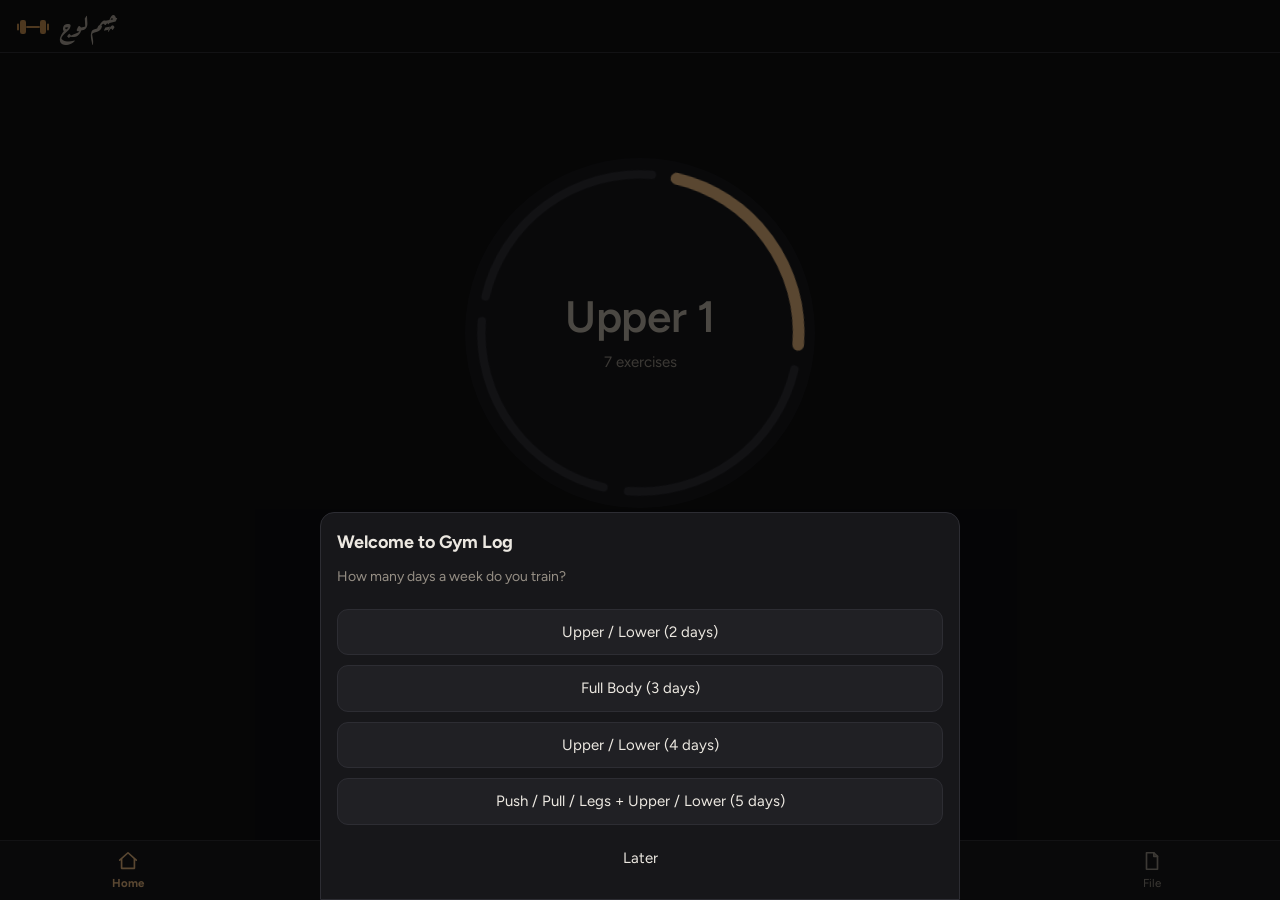
==== index.html @ b54388ab "v121: Arabic UI font, session image card, program codes, Ramadan mode - Readex Pro (OFL) for Arabic " ====
<!doctype html>
<html lang="en" dir="ltr">
<head>
<meta charset="utf-8">
<meta name="viewport" content="width=device-width,initial-scale=1,viewport-fit=cover">
<meta name="theme-color" content="#0e0e0f">
<meta name="robots" content="noindex,nofollow">
<link rel="manifest" href="manifest.webmanifest">
<link rel="icon" type="image/png" sizes="48x48" href="favicon-48.png">
<link rel="icon" type="image/png" sizes="192x192" href="icon-192.png">
<link rel="apple-touch-icon" href="apple-touch-icon.png">
<title>چيم لوج</title>
<style>
@font-face{font-family:"ArUI";src:url(fonts/readex-400.woff2) format("woff2");font-weight:300 500;font-display:swap;unicode-range:U+0600-06FF,U+0750-077F,U+08A0-08FF,U+FB50-FDFF,U+FE70-FEFF,U+200C-200F,U+0660-0669}
@font-face{font-family:"ArUI";src:url(fonts/readex-600.woff2) format("woff2");font-weight:600 900;font-display:swap;unicode-range:U+0600-06FF,U+0750-077F,U+08A0-08FF,U+FB50-FDFF,U+FE70-FEFF,U+200C-200F,U+0660-0669}
@font-face{font-family:"Figtree";src:url(fonts/figtree.woff2) format("woff2");font-weight:300 900;font-style:normal;font-display:swap;unicode-range:U+0000-00FF,U+0131,U+0152-0153,U+02BB-02BC,U+02C6,U+02DA,U+02DC,U+2000-206F,U+2074,U+20AC,U+2122,U+2191,U+2193,U+2212,U+2215}
:root{--scb:#000;--sci:#0c0c0c;--font:"Figtree","ArUI",system-ui,"Noto Naskh Arabic","Segoe UI",Tahoma,sans-serif;--fnum:inherit;--rad:14px;--radb:11px;--radp:99px;--bw:1px;--sh:none;--ttl:none;--ls:0;--bg:#0e0e0f;--s1:#17171a;--s2:#202024;--bd:#2d2d33;--tx:#ece8e1;--mu:#968f85;--ac:#c38d4f;--ac2:#e2b37c;--ok:#7bb072;--mid:#d6b05a;--bad:#d06c57;--onac:#160e05;--hero:#1d1810;--tx2:#cfc6b8;--ph:#8a8378;--okbd:#3b5a37;--okbg:#1c2a1a;--midbd:#5c4d2a;--midbg:#2b2616;--badbg:#2a1a15;--acbd:#4a3a28;--acbg:#33261a;--oktx:#a6d69c;--midtx:#e5c97f;--badtx:#f0b3a3}
html[data-th=morning]{color-scheme:light;--scb:#faf7f1;--sci:#fffdf9;--bg:#f3eee5;--s1:#faf7f1;--s2:#ece5d8;--bd:#d4c9b6;--tx:#1d1a16;--mu:#675e52;--ac:#8f5518;--ac2:#7a4515;--ok:#3a7335;--mid:#85600d;--bad:#b0432e;--onac:#fff8ee;--hero:#f7f0e2;--tx2:#3a342b;--ph:#6f6659;--okbd:#a8c9a0;--okbg:#e4f0df;--midbd:#d8c283;--midbg:#f6edcf;--badbg:#f6dfd7;--acbd:#d9b78e;--acbg:#f3e4d0;--oktx:#2a5c26;--midtx:#6b4e08;--badtx:#8a2f1d}
*{box-sizing:border-box;-webkit-tap-highlight-color:transparent}
html,body{margin:0;background:var(--bg);color:var(--tx);font:16px/1.5 var(--font)}
body{padding-bottom:calc(74px + env(safe-area-inset-bottom))}
button,input,select,textarea{font:inherit;color:inherit}
.en{direction:ltr;unicode-bidi:isolate}
.top{position:sticky;top:0;z-index:5;background:var(--bg);display:flex;align-items:center;gap:8px;padding:calc(12px + env(safe-area-inset-top)) 16px 10px;border-bottom:1px solid var(--bd)}
.brand{font-weight:800;font-size:18px;flex:1}
main{padding:14px 14px 28px;max-width:640px;margin:0 auto}
.tabs{position:fixed;bottom:0;left:0;right:0;display:grid;grid-template-columns:repeat(5,1fr);background:var(--s1);border-top:1px solid var(--bd);padding-bottom:env(safe-area-inset-bottom);z-index:6}
.tabs button{background:none;border:0;color:var(--mu);padding:13px 2px;font-size:13px;white-space:nowrap}
.tabs button.on{color:var(--ac2);font-weight:700;box-shadow:inset 0 2px 0 var(--ac)}
.card{background:var(--s1);border:1px solid var(--bd);border-radius:14px;padding:14px;margin-bottom:12px}
.card.hl{border-color:var(--ac)}
.big{font-size:26px;font-weight:800;line-height:1.25;margin:2px 0 6px}
.mu{color:var(--mu);font-size:14px}
.btn{display:inline-flex;align-items:center;justify-content:center;gap:6px;border:1px solid var(--bd);background:var(--s2);border-radius:11px;padding:11px 14px;font-size:15px;cursor:pointer;min-height:44px}
.btn:active{transform:scale(.98)}
.btn.pri{background:var(--ac);border-color:var(--ac);color:var(--onac);font-weight:800}
.btn.w{width:100%}
.btn.sm{padding:6px 11px;font-size:14px;min-height:36px}
.btn.dan{color:var(--bad)}
.btn.ghost{background:none;border-color:transparent}
.mt{margin-top:10px}
.grid3{display:grid;grid-template-columns:repeat(3,1fr);gap:8px;margin-bottom:12px}
.row{display:flex;align-items:center;gap:8px;flex-wrap:wrap}
.sp{flex:1}
.warn{margin-top:10px;padding:9px 11px;border-radius:10px;background:var(--badbg);color:var(--badtx);font-size:14px}
.note-ok{margin-top:10px;padding:9px 11px;border-radius:10px;background:var(--okbg);color:var(--oktx);font-size:14px}
.tag{font-size:11px;padding:1px 7px;border-radius:99px;background:var(--acbg);color:var(--ac2);white-space:nowrap}
h2{font-size:15px;color:var(--mu);font-weight:600;margin:18px 2px 8px}
.empty{text-align:center;color:var(--mu);padding:30px 10px}
/* ---- session (compact) ---- */
#sess{position:fixed;inset:0;background:var(--bg);z-index:20;overflow-y:auto;-webkit-overflow-scrolling:touch}
.shead{position:sticky;top:0;z-index:2;background:var(--bg);display:flex;align-items:center;gap:10px;padding:calc(8px + env(safe-area-inset-top)) 10px 8px;border-bottom:1px solid var(--bd)}
.stitle{font-weight:800;font-size:18px;flex:1}
.corec{font-size:13px;padding:4px 10px;border-radius:99px;background:var(--s2);color:var(--mu);white-space:nowrap}
.corec.done{background:var(--okbg);color:var(--ok)}
.sbody{padding:10px 10px calc(24px + env(safe-area-inset-bottom));max-width:640px;margin:0 auto}
.inp{background:var(--bg);border:1px solid var(--bd);border-radius:10px;padding:9px 10px;min-height:44px;width:100%;outline:none}
.inp:focus{border-color:var(--ac)}
.ex{padding:10px 11px;margin-bottom:8px;border-radius:12px}
.ex.core{border-inline-start:3px solid var(--ac)}
.exh{display:flex;align-items:center;gap:7px}
.exname{background:none;border:0;padding:0;font-weight:800;font-size:16px;text-align:start;cursor:pointer}
.chk{margin-inline-start:auto;color:var(--ok);font-weight:800}
.pmsg{font-size:12.5px;border-radius:8px;padding:4px 8px;margin-top:6px;font-weight:600}
.pmsg.ok{background:var(--okbg);color:var(--oktx)}
.pmsg.mid{background:var(--midbg);color:var(--midtx)}
.pmsg.bad{background:var(--badbg);color:var(--badtx)}
.tnote{font-size:13px;color:var(--tx2);background:var(--s2);border-radius:8px;padding:6px 9px;margin-top:7px}
.sb{width:34px;height:40px;border-radius:9px;border:1px solid var(--bd);background:var(--s2);font-size:17px;padding:0}
.cl{display:inline-flex;align-items:center;gap:6px;font-size:13.5px;border:1px solid var(--bd);border-radius:99px;padding:4px 11px 4px 8px;cursor:pointer}
.cl input{width:18px;height:18px;accent-color:var(--ac);margin:0}
.cl.on{border-color:var(--okbd);color:var(--ok)}
.mini{font-size:13px;border:1px solid var(--bd);background:none;border-radius:99px;padding:4px 11px;color:var(--mu)}
.mini.on{color:var(--ac2);border-color:var(--midbd)}
.ex .noteI{margin-top:7px;min-height:38px;padding:6px 9px;font-size:14px}
/* ---- modal ---- */
#modal{position:fixed;inset:0;background:rgba(0,0,0,.6);z-index:40;display:flex;align-items:flex-end;justify-content:center}
#modal[hidden],#sess[hidden],[hidden]{display:none!important}
.mbox{background:var(--s1);border:1px solid var(--bd);border-radius:18px 18px 0 0;width:100%;max-width:640px;max-height:88vh;overflow-y:auto;padding:16px 16px calc(18px + env(safe-area-inset-bottom))}
.mbox h3{margin:0 0 10px;font-size:18px}
.fld{display:flex;flex-direction:column;gap:4px;margin-bottom:10px;font-size:13px;color:var(--mu)}
.fgrid{display:grid;grid-template-columns:repeat(3,1fr);gap:8px}
pre.cardtxt{white-space:pre-wrap;background:var(--bg);border:1px solid var(--bd);border-radius:10px;padding:12px;font:14px/1.6 system-ui,sans-serif;margin:0 0 12px;unicode-bidi:plaintext}
.chips{display:flex;gap:6px;overflow-x:auto;margin-bottom:12px}
.chips button{flex:none;border:1px solid var(--bd);background:var(--s1);border-radius:99px;padding:8px 14px;color:var(--mu)}
.chips button.on{background:var(--ac);border-color:var(--ac);color:var(--onac);font-weight:800}
.prow{display:flex;align-items:center;gap:8px;padding:10px 0;border-bottom:1px solid var(--bd)}
.prow:last-child{border-bottom:0}
.prow .nm{font-weight:700}
.icb{background:var(--s2);border:1px solid var(--bd);border-radius:9px;width:36px;height:36px;display:inline-flex;align-items:center;justify-content:center;flex:none}
#toast{position:fixed;left:50%;bottom:calc(88px + env(safe-area-inset-bottom));transform:translateX(-50%);background:var(--s2);border:1px solid var(--bd);padding:10px 16px;border-radius:12px;font-size:14.5px;z-index:60;opacity:0;pointer-events:none;transition:opacity .2s;max-width:90vw;text-align:center}
#toast.on{opacity:1}
table.h{width:100%;border-collapse:collapse;font-size:14px}
table.h td{padding:8px 4px;border-bottom:1px solid var(--bd)}
select.inp{appearance:auto}
.btn.rec{border:2px solid var(--ok);color:var(--oktx);background:var(--okbg)}
.btn.rec{white-space:nowrap}
.btn.rec::after{content:' ✓';color:var(--ok)}
#sess .shead{padding-bottom:10px}
.pbar{height:3px;background:var(--s2);position:sticky;top:calc(52px + env(safe-area-inset-top));z-index:2}
.pbar i{display:block;height:100%;width:0;background:var(--ok);transition:width .25s}
.sbody{padding-bottom:calc(28px + env(safe-area-inset-bottom))!important}
.meta2{display:flex;gap:8px;margin-bottom:10px}
.meta2 label{flex:1;display:flex;flex-direction:column;gap:3px;font-size:12px;color:var(--mu)}
.meta2 label.cy{flex:.45}
.meta2 .inp{min-height:40px;padding:6px 9px}
.ex{padding:12px 12px 12px;margin-bottom:12px;border-radius:14px;border-inline-start-width:1px}
.ex.core{border-inline-start:4px solid var(--ac)}
.ex.dn{border-color:var(--okbd);background:var(--okbg)}
.ex.dn.core{border-inline-start-color:var(--ok)}
.exno{flex:none;width:24px;height:24px;border-radius:50%;background:var(--s2);color:var(--mu);font-size:13px;font-weight:700;display:inline-flex;align-items:center;justify-content:center}
.ex.dn .exno{background:var(--ok);color:var(--onac)}
.exname{font-size:18px;font-weight:800;flex:1;min-width:0}
.tgt{display:flex;flex-wrap:wrap;gap:4px 10px;align-items:baseline;margin:6px 0 0;font-size:13px;color:var(--mu)}
.tgt b{color:var(--tx);font-size:14px}
.wrow{display:flex;align-items:center;gap:8px;margin-top:12px;background:var(--bg);border:1px solid var(--acbd);border-radius:12px;padding:6px 8px}
.wrow .wi{flex:1;min-width:0;text-align:center;font-size:24px;font-weight:800;min-height:48px;border:0;background:none;padding:0}
.wrow .un{font-size:13px;color:var(--mu);width:14px}
.sets{display:flex;flex-wrap:wrap;gap:8px;margin-top:10px;align-items:flex-end}
.scell{flex:1;min-width:58px;display:flex;flex-direction:column;gap:2px;align-items:stretch}
.scell .lb{font-size:11px;color:var(--mu);text-align:center}
.scell .inp{height:56px;text-align:center;font-size:24px;font-weight:800;padding:0}
.sadd{display:flex;flex-direction:column;gap:4px}
.sadd .sb{width:40px;height:26px;font-size:16px;line-height:1}
.cl.big{padding:9px 16px 9px 12px;font-size:14.5px;min-height:44px}
.cl.big input{width:22px;height:22px}
.sfoot{position:static;display:flex;gap:8px;padding:6px 10px calc(28px + env(safe-area-inset-bottom));max-width:640px;margin:0 auto}
.sfoot .btn{min-height:52px;font-size:16px}
.sfoot .sp{flex:1}
.hero{border-color:var(--ac);background:linear-gradient(180deg,var(--hero) 0,var(--s1) 60%);padding:14px 14px 12px}
.rot{display:flex;flex-wrap:wrap;justify-content:center;gap:5px;margin-bottom:12px}
.rs{font-size:11px;padding:3px 8px;border-radius:99px;border:1px solid var(--bd);color:var(--mu);white-space:nowrap}
.rs.ld{color:var(--ok);border-color:var(--okbd)}
.rs.nx{color:var(--onac);background:var(--ac);border-color:var(--ac);font-weight:800}
.hero .big{font-size:30px;margin:0 0 8px}
.xl{border-top:1px solid var(--bd);margin-top:4px}
.xr{display:flex;align-items:center;gap:6px;padding:7px 0;border-bottom:1px solid var(--bd);font-size:14.5px}
.xr .xn{flex:1;min-width:0;white-space:nowrap;overflow:hidden;text-overflow:ellipsis;font-weight:600}
.xr.c .xn{color:var(--ac2)}
.xr .xs{font-style:normal;color:var(--ac);font-size:12px}
.xr .xw{color:var(--mu);font-size:13px;white-space:nowrap}
.coreline{font-size:12.5px;color:var(--mu);margin-top:9px;line-height:1.5}
.big2{min-height:56px;font-size:17px}
.alt{margin-top:10px}
.alt summary{color:var(--mu);font-size:13.5px;padding:8px 2px;cursor:pointer;list-style:none;text-align:center}
.alt summary::-webkit-details-marker{display:none}
.alt[open] summary{color:var(--ac2)}
.wkc{display:flex;align-items:center;gap:14px;padding:11px 14px}
.dots{display:flex;gap:7px;direction:ltr}
.dots i{width:14px;height:14px;border-radius:50%;border:2px solid var(--bd)}
.dots i.goal{border-color:var(--midbd)}
.dots i.on{background:var(--ok);border-color:var(--ok)}
.wkt{font-weight:800;font-size:15px}
.bkn{display:flex;align-items:center;gap:10px;font-size:13px;color:var(--mu);background:var(--s1);border:1px dashed var(--bd);border-radius:12px;padding:8px 10px;margin-bottom:12px}
.bkn div{flex:1}
.sl{display:flex;flex-direction:column;gap:6px}
.sc{display:flex;align-items:center;gap:10px;padding:7px 11px;background:var(--s1);border:1px solid var(--bd);border-inline-start:4px solid var(--mu);border-radius:10px;cursor:pointer;min-height:48px}
.sc.full{border-inline-start-color:var(--ok)}.sc.core{border-inline-start-color:var(--mid)}.sc.part{border-inline-start-color:var(--bad)}
.sc:active{background:var(--s2)}
.sc .n{font-weight:800;font-size:15px;line-height:1.25}
.sc .d{font-size:12px;color:var(--mu);line-height:1.3}
.sc .sp{min-width:0}
.sc .st{font-size:11px;font-weight:700;padding:2px 8px;border-radius:99px;background:var(--s2);color:var(--mu);white-space:nowrap}
.sc.full .st{color:var(--ok);background:var(--okbg)}.sc.core .st{color:var(--mid);background:var(--midbg)}.sc.part .st{color:var(--bad);background:var(--badbg)}

/* ====== هيكل مشترك للثيمات (الشكل مش اللون بس) ====== */
.card,.ex,.sc,.bkn,.wrow,.warn,.note-ok,.tnote,.pmsg{border-radius:var(--rad)}
.card,.ex,.sc,.wrow{border-width:var(--bw)}
.card,.ex,.sc{box-shadow:var(--sh)}
.btn,.inp,.sb,.icb,.cl,.mini,.chips button{border-radius:var(--radb)}
.tag,.rs,.corec,.sc .st{border-radius:var(--radp)}
.mbox{border-radius:var(--rad) var(--rad) 0 0}
.wi,.scell .inp,.xw,.d,.wkt,.exno,.cycle,table.h td{font-family:var(--fnum)}
.big,.brand,.stitle,.exname,h2,.sc .n,.rs,.tabs button{text-transform:var(--ttl);letter-spacing:var(--ls)}
/* --- الشعار: علامة بار + كلمة بوزنين --- */
.brand{display:flex;align-items:center;gap:10px;flex:1;text-transform:none;letter-spacing:0}
.brand .lg{width:34px;height:22px;flex:none;color:var(--ac)}
.brand .wm{display:flex;align-items:baseline;gap:7px;direction:ltr}
.brand .wm i{font-style:normal;font-weight:300;font-size:14px;letter-spacing:.34em;color:var(--tx);opacity:.9;margin-inline-end:-2px}
.brand .wm b{font-weight:900;font-size:21px;letter-spacing:.06em;color:var(--ac2)}
.brand .wm::after{content:'';align-self:center;width:18px;height:2px;border-radius:2px;background:var(--ac);opacity:.7;margin-inline-start:2px}
html[data-th] .brand .wm b,html .brand .wm b{font-family:inherit;font-style:normal;font-weight:800;font-size:14px;letter-spacing:.04em;color:var(--tx);opacity:.95;text-shadow:none;background:none;-webkit-background-clip:border-box;background-clip:border-box}
.brand .wm{gap:3px}
.brand .wm::after{display:none!important}
html[data-th] .brand .wm b,html .brand .wm b{font-size:12px;letter-spacing:.02em}
.brand .wm i{margin-inline-end:-.3em}
.ex.wn{border-color:var(--midbd);background:var(--midbg)}
.ex.wn.core{border-inline-start-color:var(--mid)}
.ex.wn .exno{background:var(--mid);color:var(--onac)}
.ex.wn .chk{color:var(--mid)}
.brand .lg{cursor:pointer;padding:9px 8px;box-sizing:content-box;margin:-9px -8px;-webkit-tap-highlight-color:transparent}
.brand .lg.spin{animation:lgspin 1s cubic-bezier(.5,.05,.2,1)}
@keyframes lgspin{to{transform:rotate(360deg)}}
.sysopt{display:flex;align-items:center;gap:10px;padding:12px;border:1px solid var(--bd);border-radius:var(--rad);margin-bottom:8px;background:var(--s1)}
.sysopt.on{border-color:var(--ac);background:var(--acbg)}
.sysc .big{margin-bottom:2px}
.prl .prow{cursor:pointer}
.prl .prow:active{background:var(--s2)}
.prow .exno{margin-inline-end:2px}
.lbd{display:flex;align-items:center;gap:6px;font-size:13px}.lbd select{padding:8px 6px;min-width:0;max-width:130px}
.lgrp{border-bottom:1px solid var(--bd)}
.lgrp>summary{display:flex;align-items:center;gap:10px;padding:15px 2px;font-weight:800;font-size:16px;list-style:none;cursor:pointer}
.lgrp>summary::-webkit-details-marker{display:none}
.lgrp>summary b{flex:1}
.lgrp[open]>summary .pchev{transform:rotate(180deg)}
.lgc{font-size:12px;font-weight:700;color:var(--mu);background:var(--s2);border-radius:99px;padding:2px 9px}
.qt{cursor:pointer;-webkit-tap-highlight-color:transparent;touch-action:pan-y;user-select:none;-webkit-user-select:none}
.qrow{margin:0 0 14px}.qrow .mu{margin:0 2px 8px}.qrow .thseg{margin:0}
.thseg{display:flex;gap:4px;padding:4px;background:var(--s2);border:1px solid var(--bd);border-radius:99px;margin:0 0 14px}
.thseg button{flex:1;background:none;border:0;border-radius:99px;padding:11px 0;font-size:15px;font-weight:700;color:var(--mu);min-height:44px}
.thseg button.on{background:var(--ac);color:var(--onac)}
.dsec{margin:0 0 12px;font-size:15.5px;line-height:1.8}.dsec:last-child{margin-bottom:0}.dsec b{display:block;font-size:12.5px;color:var(--ac2);margin-bottom:2px}.dsec.k3 b{color:var(--bad)}.dsec.k4 b{color:var(--ok)}.cyb{font-size:12.5px;font-weight:800;letter-spacing:.04em;text-transform:none;color:var(--ac2);padding:3px 9px 3px 2px;margin-right:2px;border-right:1px solid var(--bd);white-space:nowrap;align-self:center}
.lbx{border-bottom:1px solid var(--bd)}.lbx:last-child{border-bottom:0}.lbx summary{list-style:none;display:flex;align-items:center;gap:8px;padding:12px 0;cursor:pointer}.lbx summary::-webkit-details-marker{display:none}.lbx summary .nm{font-weight:700;flex:1}.lbx .howto{margin:0 0 12px}.lbx .row{margin-bottom:12px}.lbx summary::after{content:'▾';color:var(--mu)}.lbx[open] summary::after{content:'▴'}
.howto{font-size:16px;line-height:1.8;background:var(--s2);border-radius:var(--rad);padding:12px 14px}
/* ---- أداء شاشة التمرين: من غير blur ولا ظلال، ورسم الكروت اللي ظاهرة بس ---- */
#sess .card,#sess .shead,#sess .btn,#sess .inp,#sess .wrow{-webkit-backdrop-filter:none!important;backdrop-filter:none!important;box-shadow:none!important;text-shadow:none!important}
#sess .ex{content-visibility:auto;contain-intrinsic-size:auto 330px}
#sess{background-attachment:scroll!important}
#sess *{transition:none!important}
#sess .ex{will-change:auto}

/* ===== شاشة الجلسة: تخطيط مضغوط (v35) ===== */
#sess .ex{padding:9px 10px;margin-bottom:8px;contain-intrinsic-size:auto 175px}
#sess .exh{gap:6px}
#sess .exname{flex:1;min-width:0;text-align:start;font-size:16.5px;white-space:nowrap;overflow:hidden;text-overflow:ellipsis}
#sess .exno{width:22px;height:22px;font-size:12px}
#sess .cstar{color:var(--ac2);font-size:14px}
#sess .r2{display:flex;align-items:center;justify-content:space-between;gap:8px;margin-top:5px}
#sess .r2 .tgt{display:block;margin:0;flex:1;min-width:0;font-size:12px;line-height:1.4}
#sess .r2 .tgt b{font-size:14px;margin-inline-end:6px}
#sess .wrow{margin:0;padding:3px;gap:2px;flex:none}
#sess .wrow .wi{width:56px;flex:none;font-size:20px;min-height:38px}
#sess .wrow .un{width:auto;font-size:12px}
#sess .pmsg{font-size:12px;padding:3px 8px;margin-top:5px}
#sess .sets{margin-top:7px;gap:6px;align-items:center;flex-wrap:wrap}
#sess .scell{flex:1 1 44px;min-width:44px}
#sess .scell .inp{height:46px;font-size:20px}
#sess .sadd{flex-direction:column;gap:3px;flex:none}
#sess .sadd .sb{width:30px;height:21px;font-size:14px}
#sess .mini{font-size:13px;padding:5px 11px;min-height:32px}
#sess .mini.fill{color:var(--ac2);border-color:var(--acbd)}
#sess .cl.big{padding:4px 10px 4px 8px;min-height:32px;font-size:13px}
#sess .cl.big input{width:18px;height:18px}
#sess .meta2{gap:8px;margin-bottom:8px}
#sess .meta2 .inp{min-height:38px;font-size:14px}

/* ===== v37: تدوين خفيف: خلفية سوداء، من غير زخرفة ===== */
#sess .ex,html[data-th] #sess .ex{background:var(--scb);border:1px solid var(--bd);border-inline-start-width:3px}
#sess .ex.dn,html[data-th] #sess .ex.dn{background:color-mix(in srgb,var(--ok) 10%,var(--scb));border-color:var(--okbd)}
#sess .ex.wn,html[data-th] #sess .ex.wn{background:color-mix(in srgb,var(--mid) 9%,var(--scb));border-color:var(--midbd)}
#sess .ex .inp,#sess .ex .wrow{background:var(--sci);border-color:var(--bd)}
#sess .nrow{display:flex;gap:6px;margin-top:7px;align-items:center}
#sess .nrow .noteI{flex:1;min-width:0;height:36px;font-size:13.5px;padding:0 10px;margin:0}
#sess .nrow .mini{flex:none;white-space:nowrap}
#sess .tnote{background:var(--sci);margin-top:6px;line-height:1.6}
#sess .tnote .pmsg{margin-top:5px}
.srow{display:flex;gap:8px;margin-bottom:8px}.srow .inp{flex:1;min-width:0}.srow .btn{flex:none;white-space:nowrap;font-size:13px;padding:0 12px}
#sess .wrow{padding:3px 10px 3px 4px;gap:4px}#sess .wrow .wi{width:84px}

/* ===== v41: شعار GYM LOG + رقم النسخة ===== */
html .brand .wm{align-items:center;gap:6px}
html .brand .wm i,html[data-th] .brand .wm i{font-size:15px;font-weight:300;letter-spacing:.16em;margin:0;color:var(--tx);opacity:1}
html .brand .wm b,html[data-th] .brand .wm b{font-size:15px;font-weight:800;letter-spacing:.16em;color:var(--ac2);opacity:1}
.lhist{margin-top:12px}.lht{font-size:13px;color:var(--mu);margin-bottom:4px}.lht b{color:var(--tx)}.tag.cnt{background:var(--s2);color:var(--tx2)}
/* ===== v49: أهداف لمس أكبر + placeholder أوضح إنه مقترح ===== */
#sess .sadd{gap:6px}
#sess .sadd .sb{width:44px;height:40px;font-size:20px}
#sess .shead .btn{min-height:44px;min-width:56px}
#sess .nrow .noteI{height:44px}
#sess .nrow .mini{min-height:44px;padding:4px 14px}
#sess .wrow .wi{min-height:44px}
#sess .meta2 .inp{min-height:44px}
#sess .exname{min-height:44px;display:flex;align-items:center}
#sess .scell .inp::placeholder{color:var(--mu);opacity:.55;font-weight:500;font-size:17px}
/* v78: الاسم «ماهر» بالعربي بخط جمهورية ممدود (كشيدة) كمسار SVG */
.brand .wmk{font-family:"BasQ",var(--font);font-weight:700;font-size:23px;line-height:1.3;color:var(--tx2);opacity:.82;direction:rtl;flex:none;white-space:nowrap;cursor:pointer;-webkit-tap-highlight-color:transparent}
/* v83: صفحة الكريدتس */
.cr{text-align:center;padding:14px 4px 4px}
.cr .crl{width:34px;height:22px;color:var(--ac);opacity:.9}
.cr .crn{font-family:"BasQ",var(--font);font-weight:700;font-size:38px;line-height:1.5;color:var(--tx2);opacity:.9;margin-top:6px;direction:rtl}
.cr .crd{width:44px;height:1px;background:var(--ac);opacity:.55;margin:10px auto 18px}
.cr .crk{font-size:10px;font-weight:500;letter-spacing:.3em;color:var(--mu);text-indent:.3em}
.cr .cra{font-family:"Figtree",system-ui,sans-serif;font-weight:500;font-size:17px;letter-spacing:.09em;text-indent:.09em;color:var(--tx2);opacity:.9;margin:9px 0 24px}
.cr .crf{display:inline-flex;align-items:center;justify-content:center;gap:10px;min-width:210px;min-height:48px;padding:0 22px;border:1px solid var(--ac);border-radius:99px;color:var(--ac2);text-decoration:none;font-size:15px;letter-spacing:.08em;-webkit-tap-highlight-color:transparent}
.cr .crf:active{background:color-mix(in srgb,var(--tx) 8%,transparent)}
.cr .crv{margin-top:22px;font-size:11px;letter-spacing:.12em;color:var(--mu);opacity:.7}
.cr .crv span{text-decoration:underline;cursor:pointer;padding:6px 4px}
/* v87: شاشة البداية — أول فتح أو بعد ساعتين غياب */
#splash{position:fixed;inset:0;z-index:99;background:radial-gradient(circle at 50% 44%,var(--hero) 0,var(--bg) 55%,var(--bg) 100%);display:none;align-items:center;justify-content:center;transition:opacity .5s ease}
#splash.on{display:flex}#splash.out{opacity:0;pointer-events:none}
#splash .sp-in{display:flex;flex-direction:column;align-items:center}
#splash .sp-r{width:min(86vw,360px);height:auto;overflow:visible}
#splash .sp-a{fill:none;stroke-linecap:round;stroke-dasharray:1;stroke-dashoffset:1;animation:spd .55s cubic-bezier(.3,.7,.2,1) forwards;animation-delay:calc(var(--i)*.1s)}
#splash .sp-dn{stroke:var(--ac);stroke-opacity:.55;stroke-width:13}
#splash .sp-cu{stroke:url(#spcu);stroke-width:19;filter:drop-shadow(0 0 7px color-mix(in srgb,var(--ac2) 45%,transparent))}
#splash .sp-pd{stroke:var(--bd);stroke-width:13}
#splash .sp-n{fill:var(--tx);opacity:0;animation:spo .6s ease .32s forwards}
@keyframes spo{to{opacity:1}}
#splash .sp-sig{margin-top:4px;font:500 10px/1 "Figtree",system-ui,sans-serif;letter-spacing:.42em;text-indent:.42em;color:var(--mu);opacity:0;animation:spf .6s ease .55s forwards}
@keyframes spd{to{stroke-dashoffset:0}}
@keyframes spf{from{opacity:0;transform:translateY(5px)}to{opacity:1;transform:none}}
/* v73: جملة تحت سطر Cycle */
@font-face{font-family:"BasQ";src:url(fonts/ruqaa.woff2) format("woff2");font-weight:700;font-display:swap}
.qt{margin:12px auto 0;max-width:360px;padding:0 10px;text-align:center;font-family:"BasQ",var(--font);font-weight:700;font-size:23px;line-height:1.8;color:var(--tx2);opacity:.82;direction:rtl;text-transform:none;letter-spacing:0;min-height:3.6em}
.qt span{display:block}
.qt.qx-l,.qt.qx-r{opacity:0;transition:opacity .22s ease,transform .22s ease}
.qt.qx-l{transform:translateX(-52px)}.qt.qx-r{transform:translateX(52px)}
@keyframes qfr{from{opacity:0;transform:translateX(52px)}to{opacity:.82;transform:none}}
@keyframes qfl{from{opacity:0;transform:translateX(-52px)}to{opacity:.82;transform:none}}
.qt.qi-fr{animation:qfr .32s cubic-bezier(.2,.7,.2,1) backwards}.qt.qi-fl{animation:qfl .32s cubic-bezier(.2,.7,.2,1) backwards}
@keyframes qbl{0%,100%{transform:none}40%{transform:translateX(-14px)}}
.qt.qbl{animation:qbl .28s ease}
.qt.qout{opacity:0;transform:translateY(6px);transition:opacity .45s ease,transform .45s ease}
.qt.qin span{animation:qin .85s cubic-bezier(.2,.7,.2,1) both}
.qt.qin span:nth-child(2){animation-delay:.2s}
@keyframes qin{from{opacity:0;transform:translateY(-7px)}to{opacity:1;transform:none}}

.hs .orb{width:min(84vw,350px,calc(100dvh - 440px))}
a.brand,a.brand:visited{color:inherit;text-decoration:none;-webkit-tap-highlight-color:transparent}

/* ===== v57: بساطة — دايرة واحدة وتمرين واحد في الشاشة ===== */
.tabs button{display:flex;flex-direction:column;align-items:center;justify-content:center;gap:3px;padding:9px 2px 8px;min-height:56px;font-size:11.5px}
.tabs svg{width:22px;height:22px;stroke:currentColor;fill:none;stroke-width:1.8;stroke-linecap:round;stroke-linejoin:round}
.tabs button.on{font-weight:700}
html[data-th] .tabs button.on{box-shadow:none}
html{overflow-x:hidden;max-width:100%;scrollbar-width:none;-ms-overflow-style:none}
html::-webkit-scrollbar,body::-webkit-scrollbar{display:none;width:0;height:0}
body{overflow-x:clip;max-width:100vw;touch-action:pan-y}
#view{overflow-x:clip}
.homew{display:block}
.hs{height:calc(100dvh - 232px);min-height:360px;display:flex;flex-direction:column;align-items:center;justify-content:center}
.orb{position:relative;width:min(86vw,380px,calc(100dvh - 330px));aspect-ratio:1;border-radius:50%;border:0;background:var(--s1);color:var(--tx);display:flex;align-items:center;justify-content:center;padding:0;cursor:pointer;transition:transform .15s}
.orb{box-shadow:none;transition:transform .07s ease-out,background .07s}
.orb:active{transform:scale(.96);background:var(--s2)}
.orb .ar{transition:stroke-width .07s}
.orb:active .ar.cur{stroke-width:13}
.orb svg{position:absolute;inset:0;width:100%;height:100%;overflow:visible}
.orb{-webkit-user-select:none;user-select:none;-webkit-touch-callout:none}
.orb svg{will-change:transform}
.orb .ar{fill:none;stroke:var(--bd);stroke-width:7;stroke-linecap:round}
.orb .ar.dn{stroke:var(--ac)}
.orb .ar.cur{stroke:var(--ac2);stroke-width:10}
.oc{position:relative;display:flex;flex-direction:column;align-items:center;gap:8px;text-align:center;padding:0 12%}
.on1{font-size:clamp(32px,10vw,44px);font-weight:600;line-height:1.15;font-family:"Figtree",system-ui,sans-serif;letter-spacing:-.005em;color:var(--tx2);opacity:.9}
.on2{font-size:15px;color:var(--mu)}
.oline{margin-top:20px;font-size:14px;color:var(--mu);text-align:center}
.oline.lo{color:var(--ac2)}
.dtl{width:100%;margin-top:12px;scroll-margin-top:72px}
.dtl>summary{list-style:none;text-align:center;color:var(--mu);font-size:14px;padding:12px;min-height:48px;cursor:pointer}
.dtl>summary::-webkit-details-marker{display:none}
.dtl>summary::after{content:' ▾'}
.dtl[open]>summary::after{content:' ▴'}
.aldot{display:inline-block;width:7px;height:7px;border-radius:50%;background:var(--ac2);margin-inline-start:6px;vertical-align:middle}
.dl{border-top:1px solid var(--bd)}
.dr{display:flex;gap:8px;padding:11px 2px;border-bottom:1px solid var(--bd);font-size:15px}
.dr .dn2{flex:1;min-width:0;overflow:hidden;text-overflow:ellipsis;white-space:nowrap}
.dr.c .dn2{color:var(--ac2)}
.dr .dw{color:var(--mu);font-size:13.5px;white-space:nowrap}
.dwk{margin:10px 0 12px;font-size:13px;color:var(--mu);text-align:center}
.dtl .warn,.dtl .bkn{margin:0 0 10px}
/* v108: كارت الرجوع بعد الغياب */
.hs.cbm{height:auto;min-height:calc(100dvh - 232px);padding:30px 0 6px;box-sizing:border-box}
.hs.cbm .orb{width:min(84vw,350px,calc(100dvh - 450px));min-width:260px}
.hs.cbm .qt{display:none}
.cbh{display:block;width:100%;margin:14px auto 0;max-width:340px;padding:11px 14px 10px;border-radius:16px;background:var(--s1);border:1px solid var(--bd);text-align:center;font:inherit;font-size:13px;line-height:1.65;color:var(--mu);cursor:pointer;-webkit-tap-highlight-color:transparent;transition:transform .08s ease-out,background .08s}
.cbh:active{transform:scale(.98);background:var(--s2)}
.cbh .cbt{display:block}
.cbgo{display:block;margin-top:9px;padding-top:8px;border-top:1px solid var(--bd);color:var(--ac2);font-weight:600;font-size:13.5px}
/* v113: رسايل الموافقة بشكل التطبيق بدل رسايل النظام */
#ask{position:fixed;inset:0;z-index:90;display:flex;align-items:center;justify-content:center;padding:24px;background:rgba(0,0,0,.55);opacity:0;transition:opacity .18s ease}
#ask.on{opacity:1}
#ask .abx{width:100%;max-width:360px;background:var(--s1);border:1px solid var(--bd);border-radius:20px;padding:22px 20px 16px;text-align:center;transform:translateY(10px) scale(.98);transition:transform .2s cubic-bezier(.2,.7,.2,1)}
#ask.on .abx{transform:none}
#ask .atx{font-size:16px;line-height:1.75;color:var(--tx2);margin:0 4px 18px}
#ask .abt{display:flex;gap:10px}
#ask .abt button{flex:1;min-height:48px;border-radius:14px;font:inherit;font-size:15px;font-weight:600;cursor:pointer;border:1px solid var(--bd);background:var(--s2);color:var(--tx2)}
#ask .abt .ok{background:var(--ac);border-color:var(--ac);color:var(--onac,#111)}
#ask .abt .ok.dg{background:transparent;border-color:var(--badtx);color:var(--badtx)}
/* v114: زرار الأداء النضيف، أسماء طويلة، شاشات قصيرة، حجم الخط، تراجع */
.wcl{display:block;margin:14px auto 0;padding:8px 16px;min-height:40px;border-radius:99px;border:1px solid var(--bd);background:none;color:var(--mu);font:inherit;font-size:13.5px;cursor:pointer}
.wcl.on{border-color:var(--acbd);color:var(--ac2)}
.on1{max-width:100%;overflow:hidden;display:-webkit-box;-webkit-line-clamp:2;-webkit-box-orient:vertical;word-break:break-word}
.on1.lg{font-size:clamp(24px,7vw,32px)}
@media (max-height:700px){.hs.cbm .qt{display:none}}
@media (max-height:880px){.hs.dlm .qt{display:none}}
button,a,[data-a]{touch-action:manipulation}
html[data-fs="2"] #view>:not(.homew),html[data-fs="2"] .mbox,html[data-fs="2"] .sbx,html[data-fs="2"] #sess .wmain,html[data-fs="2"] .dtl{zoom:1.12}
html[data-fs="3"] #view>:not(.homew),html[data-fs="3"] .mbox,html[data-fs="3"] .sbx,html[data-fs="3"] #sess .wmain,html[data-fs="3"] .dtl{zoom:1.25}
#undo{position:fixed;left:50%;bottom:calc(88px + env(safe-area-inset-bottom));transform:translateX(-50%) translateY(12px);display:flex;align-items:center;gap:14px;background:var(--s2);border:1px solid var(--bd);border-radius:14px;padding:8px 8px 8px 16px;font-size:14.5px;z-index:61;opacity:0;pointer-events:none;transition:opacity .2s,transform .2s;max-width:calc(100% - 32px)}
#undo.on{opacity:1;pointer-events:auto;transform:translateX(-50%)}
#undo button{border:1px solid var(--acbd);background:none;color:var(--ac2);border-radius:10px;padding:8px 14px;font:inherit;font-weight:600;cursor:pointer}
/* v115 */
.war{margin-top:8px;font-size:13px;color:var(--mu)}
.wlast{margin-top:10px;font-size:13px;line-height:1.7;color:var(--mu);text-align:center}
.rst{min-height:8px;width:100%;max-width:320px;margin:8px auto 0}
.rsb{height:4px;border-radius:99px;background:var(--s2);overflow:hidden}.rsb i{display:block;height:100%;background:var(--ac);transition:width .25s linear}
.rsr{display:flex;align-items:center;justify-content:center;gap:10px;margin-top:6px;font-size:14px;color:var(--tx2)}.rsr b{font-size:17px}
.rsr button{border:1px solid var(--bd);background:none;color:var(--mu);border-radius:99px;padding:4px 12px;font:inherit;font-size:13px;min-height:34px}
.rsr.go{color:var(--ac2);font-weight:600}
.wsum{margin-top:10px;display:flex;flex-direction:column;gap:6px;font-size:14px;color:var(--tx2);text-align:center;max-width:340px;line-height:1.6}
.lch{margin:4px 0 12px}.lsv{width:100%;height:auto;margin:6px 0;direction:ltr}.lsv polyline{fill:none;stroke:var(--ac);stroke-width:2.5;stroke-linejoin:round;stroke-linecap:round}.lsv circle{fill:var(--ac2)}.lsv text{fill:var(--mu);font-size:10px}
.dlk{text-align:center;margin:-4px 0 10px}
.rtv{text-align:center;margin:14px 0 4px;min-height:20px}.rtp{font-size:15px;font-weight:700}.rtp.w{color:var(--ac2)}.rtp.r{color:var(--mu)}.rtt{font-size:56px;font-weight:800;line-height:1.1}
.dlc{cursor:default}.dlc:active{transform:none;background:var(--s1)}.dlb{display:flex;flex-direction:column;align-items:center}.dlc .cbgo{width:100%;background:none;border:0;border-top:1px solid var(--bd);font:inherit;font-weight:600;font-size:13.5px;color:var(--ac2);cursor:pointer}.dls{background:none;border:0;color:var(--mu);font:inherit;font-size:12.5px;padding:6px;cursor:pointer}
.wrir{display:flex;flex-wrap:wrap;justify-content:center;align-items:center;gap:6px;margin-top:10px;font-size:12.5px;color:var(--mu)}
.wrir button{border:1px solid var(--bd);background:none;color:var(--mu);border-radius:99px;padding:5px 11px;font:inherit;font-size:12.5px;min-height:34px}
.wrir button.on{border-color:var(--ac);color:var(--ac2)}
.plc{text-align:center;font-size:13px;color:var(--mu);margin:-2px 0 8px;min-height:18px}
.bmx{margin:0 0 10px}.bmx>summary{font-size:13px;color:var(--mu);padding:6px 0;cursor:pointer}.bmr{font-size:11.5px}
.prt{margin:12px 0;padding:12px 14px;border:1px solid var(--bd);border-radius:14px;background:var(--s1)}
.prh{display:flex;justify-content:space-between;align-items:baseline;font-size:14px;color:var(--tx2);margin-bottom:8px}.prg{background:none;border:0;border-bottom:1px dotted var(--mu);color:inherit;font:inherit;padding:0}
.prb{display:flex;gap:6px;justify-content:center;margin-top:10px}.prb button{flex:1;border:1px solid var(--bd);background:none;color:var(--tx2);border-radius:10px;min-height:40px;font:inherit;font-size:14px}
.rdy{display:flex;flex-wrap:wrap;justify-content:center;align-items:center;gap:6px;margin:0 16px 8px;font-size:13px;color:var(--mu)}.rdy button{border:1px solid var(--bd);background:none;color:var(--tx2);border-radius:99px;padding:5px 12px;font:inherit;font-size:13px;min-height:34px}
.stk{color:var(--ac2)}
.cimg{width:100%;border-radius:12px;-webkit-touch-callout:default;-webkit-user-select:auto;user-select:auto}
.pfbn{font-size:13px;line-height:1.7;color:var(--mu);margin:0 2px 10px}
.cbdh{margin:16px 0 6px;font-size:13px;color:var(--mu);text-align:start}
.sxs{margin:0 0 10px}
.cbh b{display:block;color:var(--tx2);font-weight:600;font-size:14px;margin-bottom:3px}
.cbs{display:flex;justify-content:center;align-items:center;flex-wrap:wrap;gap:4px 5px;margin-top:8px;font-size:12px}
.cbs span{padding:2px 9px;border-radius:99px;border:1px solid var(--bd);white-space:nowrap}
.cbs span.on{border-color:var(--ac);color:var(--ac2)}
.cbs span.ok{opacity:.55}
.cbs i{font-style:normal;opacity:.45}
/* --- شاشة التمرين --- */
#sess{display:flex;flex-direction:column;touch-action:pan-y}
#sess.in{animation:sfade .12s ease-out}
@keyframes sfade{from{opacity:0}to{opacity:1}}
.wtop{display:flex;align-items:center;gap:6px;padding:calc(8px + env(safe-area-inset-top)) 8px 0}
.wx{flex:none;width:48px;height:48px;border:0;background:none;color:var(--mu);font-size:22px;display:flex;align-items:center;justify-content:center;padding:0}
.wseg{flex:1;display:flex;gap:4px;direction:ltr}
.sg{flex:1;background:none;border:0;padding:20px 0;cursor:pointer}
.sg i{display:block;height:4px;border-radius:4px;background:var(--bd)}
.sg.dn i{background:var(--ac)}
.sg.wn i{background:var(--mid)}
.sg.cur i{height:7px;margin:-1px 0}
.sg.cur:not(.dn):not(.wn) i{background:var(--tx2)}
#sess .corec{display:table;margin:0 auto;background:none;font-size:12.5px}
#sess .corec[hidden]{display:none}
.wmain{flex:1;display:flex;flex-direction:column;align-items:center;text-align:center;width:100%;max-width:560px;margin:0 auto;padding:3vh 20px 10px}
.wmain.wa{animation:wfade .16s ease-out}
@keyframes wfade{from{opacity:0;transform:translateY(6px)}to{opacity:1;transform:none}}
.wname{background:none;border:0;color:var(--tx);font-size:clamp(24px,7.4vw,34px);font-weight:800;line-height:1.2;padding:8px 4px;min-height:48px}
.wst{color:var(--ac2);font-size:.7em}
.wtg{display:flex;align-items:baseline;justify-content:center;gap:16px;margin-top:6px}
.wwt{background:none;border:0;border-bottom:2px dotted var(--acbd);color:var(--ac2);font-size:44px;font-weight:800;padding:0 2px;line-height:1.2;min-height:52px}
.wwt small{font-size:16px;font-weight:600;margin-inline-start:4px;color:var(--mu)}
.wsr{font-size:20px;font-weight:600;color:var(--tx2)}
.wsets{display:flex;flex-wrap:wrap;justify-content:center;gap:14px;margin:28px 0 8px;width:100%}
.cir{width:min(27vw,104px);aspect-ratio:1;border-radius:50%;border:2px dashed var(--bd);background:none;color:var(--ph);font-size:30px;font-weight:700;display:flex;align-items:center;justify-content:center;padding:0;cursor:pointer}
.cir.on{background:var(--ac);border:2px solid var(--ac);color:var(--onac)}
.cir:active{transform:scale(.95)}
.wrest{height:100px;display:flex;align-items:center;justify-content:center}
.cw{display:flex;flex-direction:column;align-items:center;gap:6px}
.ct{font-size:13px;font-weight:600;color:var(--mu);min-height:16px;letter-spacing:.02em;font-variant-numeric:tabular-nums}
.swt{display:flex;align-items:center;gap:14px;min-width:216px;height:68px;padding:0 22px 0 12px;border-radius:99px;border:1px solid var(--bd);background:var(--s1);color:var(--tx2);cursor:pointer;transition:border-color .25s,background .25s,transform .1s}
.swt:active{transform:scale(.97)}
.swi{width:44px;height:44px;flex:none;border-radius:50%;display:flex;align-items:center;justify-content:center;border:1px solid var(--bd);color:var(--ac2)}
.swi svg{width:24px;height:24px;fill:none;stroke:currentColor;stroke-width:1.8;stroke-linecap:round;stroke-linejoin:round}
.swc{display:flex;flex-direction:column;align-items:flex-start;line-height:1.15}
.swc b{font-family:var(--font);font-size:27px;font-weight:600;letter-spacing:.01em;font-variant-numeric:tabular-nums;color:var(--tx)}
.swc small{font-size:12px;color:var(--mu)}
.swt.on{border-color:var(--ac);background:color-mix(in srgb,var(--ac) 12%,var(--s1))}
.swt.on .swi{border-color:var(--ac);background:var(--ac)}
.swt.on .swc b{color:var(--ac2)}
.swp{width:14px;height:14px;border-radius:3px;background:var(--onac);animation:swp 1.6s ease-in-out infinite}
@keyframes swp{50%{opacity:.45;transform:scale(.85)}}
.whint{font-size:13px;line-height:1.7;color:var(--mu);opacity:.85;display:-webkit-box;-webkit-line-clamp:2;-webkit-box-orient:vertical;overflow:hidden;margin-top:4px;max-width:100%;cursor:pointer}
.whint.open{display:block}
.whint:empty{display:none}
.wlinks{display:flex;gap:4px;justify-content:center;margin-top:6px;flex-wrap:wrap}
.wlinks button{background:none;border:0;color:var(--mu);font-size:14px;padding:12px 10px;min-height:48px}
.wmain .tnote{text-align:start;width:100%}
.wmain .noteI{width:100%;margin-top:6px}
.wnav{position:sticky;bottom:0;background:var(--bg);display:flex;align-items:center;gap:10px;padding:10px 16px calc(18px + env(safe-area-inset-bottom));max-width:560px;width:100%;margin:0 auto}
.wnav .btn{min-height:56px;font-size:17px}
.wnav .wb{flex:1;min-height:60px;font-size:26px}
.wnav .wb:disabled{opacity:.3}
.wnav .pri.wb{font-size:18px}
.wnav .wb.wt{font-size:18px;font-weight:700}
.wname{padding:10px 18px 8px}.wgh{display:block;font-family:"Figtree",system-ui,sans-serif;font-size:10.5px;font-weight:500;letter-spacing:.05em;color:var(--mu);opacity:.75;margin-top:3px}
.wname.core{color:var(--ac2)}
.wwt.earn::after{content:'↑';display:block;position:absolute;inset-inline-end:-14px;top:2px;color:var(--ok);font-size:20px;font-weight:800}.wwt.earn{position:relative}
.cbn{margin:0 16px 6px;padding:8px 12px;border-radius:12px;background:var(--s2);color:var(--tx2);font-size:12.5px;line-height:1.55;text-align:center}
.bdt{width:100%;border-collapse:collapse;margin-top:8px;font-size:13px}.bdt td{padding:5px 4px;border-bottom:1px solid var(--bd)}.bdt button{background:none;border:0;color:var(--mu);padding:4px 8px}.bspark{width:100%;height:64px;margin-top:8px}.bspark .a{stroke:var(--ac);fill:none;stroke-width:2;stroke-linecap:round;stroke-linejoin:round}.bspark .b{stroke:var(--mu);fill:none;stroke-width:1.6;stroke-dasharray:3 3;stroke-linecap:round}
.stp{display:flex;gap:6px;justify-content:center;align-items:center;margin:0 0 10px;font-size:12px;color:var(--mu)}.stp button{border:1px solid var(--bd);background:var(--s1);color:var(--tx);border-radius:99px;padding:4px 10px;font-size:12px}.stp button.on{background:var(--ac);color:var(--onac);border-color:var(--ac)}

.wname{font-family:"Figtree",system-ui,sans-serif;font-weight:600;letter-spacing:-.005em;color:var(--tx2);opacity:.9}.wname.core{opacity:.88}
.wnav .wn1{flex:1}
#sheet{position:fixed;inset:0;z-index:30}
.sbx.gd{max-height:78vh;display:flex;flex-direction:column}.gdh{display:flex;align-items:center;gap:10px;margin-bottom:8px}.gdh b{flex:1;font-size:18px;text-align:start}.gdb{overflow-y:auto;flex:1;min-height:0;-webkit-overflow-scrolling:touch}
.sbk{position:absolute;inset:0;background:rgba(0,0,0,.55)}
.sbx{position:absolute;left:0;right:0;bottom:0;max-width:560px;margin:0 auto;background:var(--s1);border:1px solid var(--bd);border-radius:20px 20px 0 0;padding:16px 18px calc(18px + env(safe-area-inset-bottom))}
.pkt{text-align:center;color:var(--mu);font-size:14px}
.pk{position:relative;margin:6px 0 14px}
.pkl{height:220px;overflow-y:auto;scroll-snap-type:y mandatory;padding:88px 0;-webkit-overflow-scrolling:touch;scrollbar-width:none}
.pkl::-webkit-scrollbar{display:none}
.pki{height:44px;line-height:44px;text-align:center;font-size:22px;color:var(--mu);scroll-snap-align:center}
.pki.sel{color:var(--tx);font-weight:800;font-size:26px}
.pkb{position:absolute;left:0;right:0;top:88px;height:44px;border-top:1px solid var(--ac);border-bottom:1px solid var(--ac);pointer-events:none}
.pkx{display:flex;justify-content:center;gap:10px;margin-top:4px}
.pkx button{background:none;border:0;color:var(--mu);padding:12px;min-height:48px;font-size:14px}
.wdone{flex:1;display:flex;flex-direction:column;align-items:center;justify-content:center;gap:12px}
.wchk{width:110px;height:110px;border-radius:50%;background:var(--ac);color:var(--onac);font-size:56px;display:flex;align-items:center;justify-content:center}
.wdt{font-size:28px;font-weight:800}
.wds{color:var(--mu);font-size:14px}

/* ===== Program v59: هادية، للقراءة، والتعديل وضع منفصل ===== */
.psys{display:flex;align-items:center;gap:4px;width:100%;background:none;border:0;padding:4px 2px 12px;color:var(--tx);font-weight:700;font-size:16px;text-align:start;white-space:nowrap;overflow:hidden}
.psys .mu{font-weight:400;overflow:hidden;text-overflow:ellipsis;min-width:0}
.pchev{margin-inline-start:auto;color:var(--mu);font-size:14px;flex:none}
.ptabs{display:flex;gap:0;border-bottom:1px solid var(--bd);margin-bottom:14px}
.ptabs button{flex:1;min-width:0;background:none;border:0;border-bottom:2px solid transparent;padding:10px 2px;color:var(--mu);font-weight:600;font-size:15px;margin-bottom:-1px}
.ptabs button.on{color:var(--ac2);border-bottom-color:var(--ac);font-weight:800}
.phead{display:flex;align-items:center;justify-content:space-between;margin-bottom:2px}
.pdn{font-size:20px;font-weight:700}
.ptxt,.plink{background:none;border:0;color:var(--ac2);font-size:14px;padding:6px 4px}
.plist{margin-bottom:12px}
.pr2{display:block;border-bottom:1px solid var(--bd)}
.pr2:last-child{border-bottom:0}
.pr2>summary,.pr2b{display:flex;align-items:center;gap:12px;padding:13px 2px;list-style:none;cursor:pointer}
.pr2>summary::-webkit-details-marker{display:none}
.pr2 .pnm{font-weight:700;font-size:16px}
.pno{flex:none;width:22px;text-align:center;color:var(--mu);font-weight:600}
.pno.cr{color:var(--ac2);font-weight:800}
.pr2[open] .pchev{transform:rotate(180deg)}
.pdrop{padding:0 2px 12px 36px;display:flex;align-items:center;justify-content:space-between;gap:10px}
[dir=rtl] .pdrop,html[lang=ar] .pdrop{padding:0 36px 12px 2px}
.pr2:has(.pgrip){display:flex;align-items:center}
.pgrip{flex:none;width:36px;text-align:center;color:var(--mu);font-size:22px;touch-action:none;user-select:none;padding:8px 0}
.pr2.drag{background:var(--s2);opacity:.9}
.pr2b{flex:1;min-width:0}
.pact{display:flex;gap:6px;justify-content:space-between;border-top:1px solid var(--bd);padding-top:8px}
.pcore{color:var(--tx2);font-size:14px;margin:6px 2px 14px;line-height:1.6}
.pcore b{color:var(--ac2)}
.pgo{margin-bottom:8px}
.lsearch{display:flex;align-items:center;gap:8px;border-bottom:1px solid var(--bd);margin-bottom:6px}
.lsearch input{flex:1;min-width:0;background:none;border:0;color:var(--tx);font-size:16px;padding:12px 2px;outline:0}
.lsearch .ptxt{flex:none;white-space:nowrap}
.ptabs.scr{overflow-x:auto;scrollbar-width:none;margin-bottom:8px}.ptabs.scr::-webkit-scrollbar{display:none}
.ptabs.scr button{flex:none;padding:10px 14px}
.lcount{margin:2px 2px 4px;font-size:13px}
.pdot{display:inline-block;width:7px;height:7px;border-radius:50%;background:var(--ac2);flex:none}
.pdot.in{margin-inline-end:2px}
.lbn .lbody{padding:0 2px 12px}
.lbn>summary .sp{min-width:0}
.psel{flex:1;min-width:0;background:none;border:0;color:var(--mu);font-size:16px;padding:12px 2px;outline:0;appearance:none;-webkit-appearance:none}
.psel option,.psel optgroup{background:var(--s1);color:var(--tx)}
.lsearch:has(.psel){position:relative;margin-bottom:4px}
.pmon{margin:18px 2px 2px;color:var(--mu);font-size:13px;letter-spacing:.02em}
.pmon:first-child{margin-top:8px}
.pst{flex:none;font-size:13px;color:var(--mu)}
.pst.full{color:var(--ac2)}
.fhead{padding:6px 2px 16px;border-bottom:1px solid var(--bd)}
.fbig{font-size:28px;font-weight:700;line-height:1.3}
.fsec{border-bottom:1px solid var(--bd)}
.fsec>summary{list-style:none;display:flex;align-items:center;padding:16px 2px;font-weight:700;font-size:16px;cursor:pointer}
.fsec>summary::-webkit-details-marker{display:none}
.fsec[open]>summary .pchev{transform:rotate(180deg)}
.fbody{padding:0 2px 16px}
.pdot.er{background:var(--bad)!important}
/* شكل التطبيق الأصلي: من غير سكرول بار ولا overscroll، ولمس نضيف */
*{scrollbar-width:none}
*::-webkit-scrollbar{display:none;width:0;height:0}
html,body{overscroll-behavior:none}
button,.btn,.tabs,.top,.chips,summary,label,.brand{-webkit-user-select:none;user-select:none;-webkit-touch-callout:none}
/* v111: مفيش تحديد نص في التطبيق كله، ما عدا خانات الكتابة */
html,body,body *{-webkit-user-select:none;user-select:none;-webkit-touch-callout:none}
::selection{background:transparent}
input,textarea,[contenteditable],[contenteditable] *{-webkit-user-select:text;user-select:text}
input::selection,textarea::selection{background:var(--acbd)}
</style>
</head>
<body>
<div id="splash" aria-hidden="true"><div class="sp-in"><svg class="sp-r" viewBox="0 0 512 512"><defs><linearGradient id="spcu" x1="0" y1="0" x2="1" y2="1"><stop offset="0" style="stop-color:var(--ac2)"/><stop offset="1" style="stop-color:var(--ac)"/></linearGradient></defs><path class="sp-a sp-dn" style="--i:0" pathLength="1" d="M268.3 80.4A176 176 0 0 1 431.6 243.7"/><path class="sp-a sp-dn" style="--i:1" pathLength="1" d="M431.6 268.3A176 176 0 0 1 268.3 431.6"/><path class="sp-a sp-cu" style="--i:2" pathLength="1" d="M243.7 431.6A176 176 0 0 1 80.4 268.3"/><path class="sp-a sp-pd" style="--i:3" pathLength="1" d="M80.4 243.7A176 176 0 0 1 243.7 80.4"/><g transform="translate(131.70,289.47) scale(0.10024)"><path class="sp-n" d="M465 -56 399 -119Q395 -123 390 -122Q384 -121 381 -117Q362 -92 342 -68Q323 -44 303 -19Q297 -11 304 -4L371 59Q375 63 380 62Q385 62 388 58Q398 46 402 40Q407 33 412 27Q417 21 427 9Q437 -3 447 -15Q457 -27 467 -40Q472 -49 465 -56Z M238 -362V-361Q231 -371 226 -380Q220 -390 215 -402Q220 -405 228 -408Q237 -410 247 -412Q260 -415 278 -418Q296 -421 314 -421Q353 -421 365 -399Q340 -377 313 -360L262 -324Q257 -334 250 -344Q244 -353 238 -362ZM630 153Q625 153 616 156Q560 170 492 182Q423 194 354 194Q350 194 348 194Q347 194 342 194Q167 194 77 93Q72 87 68 79Q64 71 64 61Q64 43 73 24Q99 -32 140 -79Q182 -126 225 -165V-164L255 -192Q266 -203 278 -212Q289 -221 299 -231Q327 -256 355 -282Q383 -308 405 -339Q420 -359 431 -386Q442 -414 452 -444Q462 -471 462 -494Q462 -536 424 -553Q390 -567 350 -567Q306 -567 266 -555Q226 -543 204 -528Q151 -490 133 -398H134Q132 -387 130 -376Q128 -366 128 -353Q128 -295 165 -247Q141 -224 112 -183Q83 -142 56 -90Q28 -39 10 16Q-7 70 -7 119Q-7 192 23 240Q53 289 102 314Q134 329 171 338Q208 348 253 348Q321 348 376 332Q431 317 480 294Q580 247 640 175Q644 171 644 166Q644 153 630 153Z M744 -266V-267Q762 -245 806 -245Q822 -245 835 -248Q837 -244 838 -241Q838 -240 838 -238Q838 -237 838 -235Q838 -234 838 -234Q839 -233 839 -233V-232Q812 -202 771 -185Q688 -151 602 -118Q516 -85 440 -43Q431 -37 431 -25Q431 -10 447 -8Q476 -6 506 -3Q536 0 566 0Q570 0 571 0Q572 0 576 0Q601 0 623 -2Q645 -4 667 -8Q717 -18 759 -46Q801 -75 834 -114Q868 -152 890 -193Q905 -222 916 -258Q927 -293 928 -333V-339Q928 -408 880 -457Q873 -464 862 -471Q850 -478 836 -478Q823 -478 810 -465Q792 -445 780 -420Q768 -396 756 -370Q749 -356 740 -338Q730 -319 730 -301Q730 -289 734 -281Q738 -273 744 -266Z M1091 -454Q1045 -435 996 -426Q947 -417 888 -407Q880 -405 878 -397L857 -277L864 -268Q908 -279 941 -286Q974 -294 996 -299Q1018 -304 1030 -308Q1042 -311 1044 -312Q1092 -338 1126 -380Q1160 -423 1175 -481Q1186 -520 1186 -572Q1186 -575 1186 -576Q1186 -578 1186 -581Q1186 -583 1186 -585Q1186 -587 1186 -589L1168 -911Q1168 -919 1160 -922Q1152 -925 1147 -917L1073 -800Q1078 -709 1084 -626Q1090 -544 1091 -454Z  M1819 -458Q1824 -487 1808 -499Q1792 -511 1759 -511Q1755 -511 1754 -511Q1752 -511 1748 -511Q1721 -511 1704 -506Q1686 -504 1673 -490Q1666 -483 1659 -472Q1652 -461 1645 -446L1611 -370Q1582 -361 1552 -353Q1522 -345 1494 -335Q1455 -322 1427 -306Q1399 -291 1377 -258Q1360 -218 1348 -167Q1336 -116 1336 -60Q1337 -4 1344 46Q1350 96 1361 143Q1372 189 1382 238Q1391 286 1398 337Q1399 347 1408 347Q1418 347 1421 339Q1430 308 1434 276Q1438 245 1438 211Q1438 194 1437 176Q1436 159 1434 143L1394 -110Q1393 -113 1393 -116Q1393 -118 1393 -120Q1393 -121 1393 -122Q1393 -137 1402 -146Q1428 -169 1464 -184Q1499 -199 1539 -207Q1605 -221 1664 -252Q1722 -282 1760 -324Q1783 -350 1796 -384Q1810 -417 1819 -458Z M2090 -336 2147 -449Q2152 -457 2147 -462Q2142 -468 2135 -466Q2090 -457 2044 -448Q1999 -440 1952 -432Q1950 -431 1947 -430Q1944 -428 1943 -426L1887 -312Q1883 -305 1888 -300Q1892 -294 1899 -295Q1945 -303 1990 -312Q2036 -321 2082 -329Q2088 -332 2090 -336Z M1910 -737Q1877 -737 1852 -720Q1826 -704 1806 -685Q1769 -650 1736 -601Q1703 -552 1677 -505Q1674 -499 1668 -490Q1663 -480 1662 -472Q1662 -464 1671 -461L1700 -453Q1708 -451 1712 -458Q1739 -497 1778 -536Q1796 -555 1816 -569Q1835 -583 1857 -590V-589Q1861 -591 1864 -592Q1868 -593 1872 -593Q1889 -593 1901 -568Q1910 -539 1947 -540L1953 -541L1965 -544Q1970 -546 1973 -551L2034 -681Q2037 -689 2032 -694Q2028 -699 2021 -698L1992 -693Q1978 -710 1958 -724Q1939 -737 1910 -737Z M2372 -433V-443Q2360 -466 2338 -490Q2316 -514 2287 -514Q2279 -514 2270 -510Q2261 -507 2253 -502Q2235 -489 2219 -472Q2203 -456 2189 -438Q2164 -403 2140 -364Q2116 -326 2096 -287L2095 -283V-241Q2095 -232 2103 -230Q2114 -227 2119 -236Q2124 -246 2128 -253Q2142 -276 2156 -302Q2171 -327 2189 -346V-345Q2197 -354 2208 -362Q2218 -371 2231 -372H2233Q2245 -372 2253 -356Q2261 -341 2266 -330Q2268 -324 2273 -318Q2278 -313 2285 -313Q2291 -313 2294 -316Q2297 -318 2301 -322Q2321 -348 2340 -376Q2358 -403 2372 -433Z M2259 -797Q2269 -797 2280 -789Q2290 -781 2297 -770Q2304 -760 2310 -747L2200 -726Q2204 -735 2208 -744Q2212 -752 2216 -760Q2221 -770 2233 -784Q2245 -797 2259 -797ZM1971 -678 1950 -559Q1949 -553 1954 -548Q1958 -544 1964 -545Q1984 -549 2010 -555Q2036 -561 2057 -565Q2059 -565 2061 -566Q2067 -567 2070 -568Q2072 -568 2078 -569Q2083 -570 2086 -571Q2090 -572 2094 -573L2091 -557V-558Q2090 -556 2090 -554Q2090 -553 2090 -552Q2090 -552 2090 -551Q2090 -533 2108 -533Q2109 -533 2110 -533Q2110 -533 2111 -533Q2122 -533 2130 -544Q2137 -554 2139 -566Q2141 -571 2142 -576Q2143 -582 2144 -586Q2213 -603 2282 -618Q2351 -634 2417 -654Q2418 -655 2420 -658Q2423 -660 2424 -661L2486 -794Q2489 -802 2484 -808Q2478 -813 2470 -809Q2465 -806 2460 -805Q2455 -804 2450 -804Q2440 -804 2431 -813Q2423 -840 2410 -868Q2396 -897 2374 -916Q2351 -936 2317 -936Q2295 -936 2275 -922Q2240 -899 2216 -861Q2195 -830 2178 -793Q2162 -756 2148 -719Q2105 -711 2066 -704Q2027 -697 1983 -689H1985H1983Q1979 -689 1976 -686Q1972 -682 1971 -678Z"/></g></svg><div class="sp-sig">AHMED MAHER</div></div></div>
<script>(function(){var sp=document.getElementById('splash');window.__spTpl=sp.outerHTML;var k='gl_seen',t=0;try{t=+localStorage.getItem(k)||0}catch(e){}
if(t&&Date.now()-t<72e5){sp.remove();return}
sp.classList.add('on');setTimeout(function(){sp.classList.add('out');setTimeout(function(){sp.remove()},520)},1150)})()</script>
<header class="top">
  <div class="brand" id="brand"></div>
  <button class="btn sm pri" id="updBtn" hidden></button>
</header>
<main id="view"></main>
<nav class="tabs">
  <button data-tab="home" class="on"></button>
  <button data-tab="hist"></button>
  <button data-tab="prog"></button>
  <button data-tab="lib"></button>
  <button data-tab="data"></button>
</nav>
<section id="sess" hidden></section>
<div id="modal" hidden><div class="mbox"></div></div>
<div id="toast"></div><div id="undo" role="status"><span></span><button data-u="1"></button></div>

<script src="quotes.js"></script>
<script src="exlib.js"></script>
<script>
'use strict';
const VER='121';
const KEY='gymlog.v1';
/* ================= اللغة / Language ================= */
const I18N={
en:{brand:'<svg class="lg" viewBox="0 0 34 22" fill="none" stroke="currentColor" stroke-width="2" stroke-linecap="round" aria-hidden="true"><path d="M11 11h12"/><rect x="5" y="5" width="4" height="12" rx="1.2" fill="currentColor"/><rect x="25" y="5" width="4" height="12" rx="1.2" fill="currentColor"/><path d="M2 8.5v5M32 8.5v5"/></svg><span class="wmk" data-a="credits" role="button" aria-label="چيم لوج">چيم لوج</span>',title:"چيم لوج",langBtn:'عربي',tabs:['Home','Log','Program','Exercises','File'],update:'New update ready — tap to update',
 next:'Next session',coreL:'Essentials',start:'Start',draftOpen:'Unsaved session in progress',draftEdit:'Editing a session',resume:'Continue',
 last7:'Last 7 days',sessions:'sessions',lastSess:'Last session',min3:'Weekly minimum is 3 sessions.',
 bkNone:'No backup yet.',bkAgo:n=>`Last backup was ${n} day(s) ago.`,bkWarn:' If Chrome data is cleared, the log goes with it.',bkNowBtn:'Save a backup file now',
 recent:'Recent sessions',st:{full:'Full',core:'Essentials',part:'Partial',imp:'Imported'},
 back:'Back',date:'Date',target:'Target',last:'Last',first:'First time',wt:'kg',clean:'Clean',note:'Note',tips:'Tips',notePh:'Note (optional)',
 save:'Save to log',saveEdit:'Save changes',shareW:'Share workout',discard:'Discard session',discardEdit:'Cancel editing',
 coreDone:'Essentials done ✓',coreN:(k,n)=>`Essentials ${k}/${n}`,noSets:'No sets logged yet',
 savedFull:'Saved ✓ Full session',savedCore:'Saved ✓ Essentials done — the day counts',saved:'Saved ✓',
 confNew:'There is an unsaved session. Discard it and start a new one?',confEditOver:'There is an unsaved session. Discard it and edit this one?',
 confDiscard:'Discard this session? Everything typed in it will be lost.',confCancelEdit:'Cancel editing?',
 pUp:(s,g)=>g>8?`Increase earned ↑ Move up and start at ${s}×8, build back to ${g}.`:`Increase earned ↑ Add the weight and build back to ${s}×${g}.`,pUpU:(s,g)=>`Increase earned ↑ (${s}×${g} on two days).`,
 pStuck:n=>`${n} sessions at this weight without an increase. Try one: drop the weight 10% and build back to the target, work lower reps with a heavier weight, or swap to a similar exercise. Check sleep and food too.`,
 pQ1:(s,g)=>`Qualified 1 of 2: one more clean ${s}×${g} day to move up (clean days only count).`,pCtl:(st,pc)=>`Next jump +${st} kg is ${pc}% heavier: earn it with control first. Slower lowering, a 1-second pause, then add a rep before adding weight.`,
 sessCount:n=>`${n} session(s)`,noData:'Nothing logged yet',close:'Close',
 exPick:'Exercise progress',exPickPh:'Choose an exercise…',noSess:'No sessions yet. Start your first one from Home.',exN:n=>`${n} exercises`,
 copyCard:'Copy card',shareAI:'Share for analysis',edit:'Edit',del:'Delete',confDel:'Delete this session permanently?',copied:'Copied ✓',copyFail:'Could not copy',
 addEx:'+ New exercise',copyTpl:'Copy card',progHint:'An exercise repeated on two days shares one history by name. The weight shown is the last one logged.',
 editEx:'Edit exercise',newEx:'New exercise',name:'Name',weight:'Weight (kg)',sets:'Sets',reps:'Reps',goal:'Increase goal',unit:'Unit',
 units:{'':'reps','ث':'sec','خطوة':'steps','د':'min'},coreEx:'Essential exercise',instr:'Instructions',tplHint:'This weight is only used the first time; after that the app uses your last logged weight.',
 saveB:'Save',cancel:'Cancel',nameReq:'Enter the exercise name',confDelEx:'Remove this exercise from the program? Its past log stays.',
 onPhone:'On this phone',lastBk:'Last backup',never:'Never',persisted:'Storage is protected: the browser will not clear it on its own when space runs low.',
 autoT:'Auto-save to a file',autoLinked:n=>`Linked to ${n}. Every session is saved into it.`,autoHint:'Link a file once, and every session will be written to it automatically.',linkB:'Link a file',relinkB:'Change file',
 bkT:'Backup',bkHint:'A readable .md file with your program and full log. Restore it with “Restore” if you change phones or Chrome data is cleared.',
 bkSave:'Save backup file',bkShare:'Send backup (Drive / WhatsApp)',restore:'Restore from file',
 csvT:'Excel',csvHint:'One row per exercise per session: date, exercise, weight, reps, clean or not.',csvB:'Download CSV file',cycleL:'Starting Cycle number (when there are no sessions)',ver:'App version',
 savedFile:'Saved to the file ✓',dlDone:'Backup saved to Downloads ✓',sent:'Sent ✓',sentText:'Sent as a message ✓',
 shareFail:e=>`Sharing isn't working here${e?' ('+e+')':''}. The file is in Downloads: send it from WhatsApp → Document.`,
 linked:'File linked ✓ every session will be saved into it',linkFail:'Could not link the file',restored:'Restored ✓',badFile:"This file isn't a backup from this app",
 confRestore:n=>`This backup has ${n} session(s). It will replace the data on this phone now. Continue?`,csvDone:'Excel file downloaded ✓',storeFail:'Could not save! Take a backup now',cycleSaved:'Saved',
 shared:'Shared ✓',copiedInstead:'Sharing unavailable — copied to clipboard ✓',
 aiHead:(d,c)=>`Workout log — ${d} (Cycle ${c})`,aiDate:'Date',aiCore:(k,n)=>`Essential exercises done: ${k}/${n}`,
 aiUnits:'Weights are in kg: per dumbbell, per side on plate-loaded bars and machines, or the stack number. Reps are listed per set (seconds, steps or minutes where noted).',
 aiRule:'Progression rule: add weight only after the full target (e.g. 3×12) is done on two separate days at the same weight.',
 aiTarget:'Target',aiWeight:'Weight',aiSets:'Sets',aiForm:'Form',aiClean:'clean (no momentum, full control)',aiNotClean:'not marked clean',
 aiLast:'Previous',aiStatus:'Status',aiNote:'Note',aiNotDone:'Not done',aiCoreTag:'[essential]',bw:'bodyweight',
 st2:{q1:'qualified 1 of 2',up:'increase earned',stuck:n=>`${n} sessions at this weight without an increase`},
 mdTitle:"چيم لوج — Backup",mdExported:'Exported',mdSessions:'Sessions',mdProgram:'Program',mdLog:'Log (newest first)',
 mdCols:['#','Exercise','Weight','Target','Essential','Notes'],mdSCols:['Exercise','Weight','Sets','Clean','Note'],mdData:'Data used by “Restore” in the app — do not edit',yes:'✓',
 csvH:['Date','Cycle','Day','Exercise','Weight','Sets','Set count','Total reps','Clean','Essential','Note'],coreLine:'Essentials',themeT:'Theme',histNote:n=>`${n} past session(s) from your earlier log were added.`,todayL:'Today',otherDay:'Start a different day',newInstead:'Start a new session instead',weekOf:n=>`${n} session(s) in the last 7 days · goal 3`,
 syncT:'Encrypted auto-backup (GitHub)',syncHint:'After every session the whole log is encrypted on this phone and uploaded to your repo. Without the passphrase the file is unreadable.',
 syncRepo:'Repository (owner/name)',syncTok:'GitHub token (contents: write, this repo only)',syncP1:'Backup passphrase (6+ characters)',syncP2:'Repeat the passphrase',
 syncWarn:'Lose the passphrase and the backup cannot be opened. There is no recovery. Never send it to anyone.',
 syncEnable:'Enable and test now',syncNow:'Back up now',syncOffB:'Turn off',syncRestore:'Restore from GitHub',syncRestoreHint:'On a new phone: fill the repo, token and passphrase above, then tap Restore.',
 syncBusy:'Working… (encrypting takes a moment)',syncOK:'Backed up and verified ✓',syncOnL:'On',syncLast:'Last upload',syncNever:'Not yet',syncWait:n=>`${n} change(s) waiting for upload`,
 syncErr:e=>`Backup failed: ${e}`,syncBadIn:'Fill the token, a matching passphrase (6+ chars) and a valid repo name',
 syncPass:'Wrong passphrase',syncNoFile:'No backup found in the repo',syncConfOff:'Turn off auto-backup? The token is removed from this phone.',
 syncMiss:'Auto-backup has not reached GitHub for 3+ sessions. Open File and check.',storeMiss:'Storage',idbOn:'Stored in the browser database',
 migNote:'Program fixed: Shoulder Press is no longer core, Plank moved to the end of both Lower days.',
 syncPub:'Your encrypted backups are going to a PUBLIC repo. Create a private repo, then tap Turn off and enable the backup again with the new repo name.',undoRestore:'Undo last restore',confUndoRestore:'Go back to the data you had before the last restore?',undoDone:'Back to your data before the restore ✓',
 restoredSkip:n=>`Restored ✓ (${n} damaged session(s) skipped)`,syncAfterRestore:'Turn on encrypted auto-backup on this phone with the same repo and passphrase?'
},
ar:{brand:'<svg class="lg" viewBox="0 0 34 22" fill="none" stroke="currentColor" stroke-width="2" stroke-linecap="round" aria-hidden="true"><path d="M11 11h12"/><rect x="5" y="5" width="4" height="12" rx="1.2" fill="currentColor"/><rect x="25" y="5" width="4" height="12" rx="1.2" fill="currentColor"/><path d="M2 8.5v5M32 8.5v5"/></svg><span class="wmk" data-a="credits" role="button" aria-label="چيم لوج">چيم لوج</span>',title:"چيم لوج",langBtn:'EN',tabs:['الرئيسية','السجل','البرنامج','التمارين','الملف'],update:'تحديث جديد جاهز — اضغط للتحديث',
 next:'الجلسة الجاية',coreL:'الأساسي',start:'ابدأ',draftOpen:'جلسة مفتوحة لسه ماتحفظتش',draftEdit:'تعديل جلسة',resume:'كمّل',
 last7:'آخر ٧ أيام',sessions:'جلسات',lastSess:'آخر جلسة',min3:'الحد الأدنى في الأسبوع ٣ جلسات.',
 bkNone:'لسه ماعملتش ولا نسخة احتياطية.',bkAgo:n=>`آخر نسخة احتياطية من ${n} يوم.`,bkWarn:' لو بيانات Chrome اتمسحت، السجل هيضيع معاها.',bkNowBtn:'احفظ نسخة في ملف دلوقتي',
 recent:'آخر الجلسات',st:{full:'كاملة',core:'الأساسي',part:'جزئية',imp:'مستورد'},
 back:'رجوع',date:'التاريخ',target:'الهدف',last:'آخر مرة',first:'أول مرة',wt:'k',clean:'نضيف',note:'ملاحظة',tips:'تعليمات',notePh:'ملاحظة (اختياري)',
 save:'احفظ في السجل',saveEdit:'احفظ التعديل',shareW:'شارك التمرينة',discard:'إلغاء الجلسة',discardEdit:'إلغاء التعديل',
 coreDone:'الأساسي اتلعب ✓',coreN:(k,n)=>`الأساسي ${k}/${n}`,noSets:'مفيش ولا مجموعة متسجلة',
 savedFull:'اتحفظت ✓ جلسة كاملة',savedCore:'اتحفظت ✓ الأساسي اتلعب، اليوم محسوب',saved:'اتحفظت ✓',
 confNew:'فيه جلسة مفتوحة لسه ماتحفظتش. تمسحها وتبدأ جديدة؟',confEditOver:'فيه جلسة مفتوحة لسه ماتحفظتش. تمسحها وتعدّل دي؟',
 confDiscard:'تلغي الجلسة؟ اللي اتكتب فيها هيتمسح.',confCancelEdit:'تلغي التعديل؟',
 pUp:(s,g)=>g>8?`استحقيت الزيادة ↑ ادخل بالوزن الجديد ${s}×8 وابني لحد ${g}.`:`استحقيت الزيادة ↑ زوّد الوزن وارجع ابني لحد ${s}×${g}.`,pUpU:(s,g)=>`استحقيت تزوّد ↑ (${s}×${g} في يومين).`,
 pStuck:n=>`${n} جلسات على نفس الوزن من غير زيادة. جرّب واحدة: نزّل الوزن 10% وابني تاني لحد الهدف، أو اشتغل على عدّات أقل بوزن أتقل، أو بدّل التمرين بواحد شبهه. وراجع النوم والأكل.`,
 pQ1:(s,g)=>`مؤهل ١ من ٢: يوم نضيف كمان ${s}×${g} وتزوّد (الأيام النضيفة بس بتتحسب).`,pCtl:(st,pc)=>`القفزة الجاية +${st} كجم يعني ${pc}% أتقل: اكسبها بالتحكم الأول. نزول أبطأ، وقفة ثانية، وريب زيادة قبل ما تزوّد الوزن.`,
 sessCount:n=>`${n} جلسة`,noData:'لسه مفيش تسجيل',close:'قفل',
 exPick:'تقدّم تمرين',exPickPh:'اختار تمرين…',noSess:'لسه مفيش جلسات. ابدأ أول واحدة من الرئيسية.',exN:n=>`${n} تمارين`,
 copyCard:'انسخ الكارت',shareAI:'شارك للتحليل',edit:'عدّل',del:'امسح',confDel:'تمسح الجلسة دي نهائيًا؟',copied:'اتنسخ ✓',copyFail:'مقدرتش أنسخ',
 addEx:'+ تمرين جديد',copyTpl:'انسخ الكارت',progHint:'التمرين المتكرر في يومين ليه سجل واحد بالاسم. الوزن اللي ظاهر هو آخر وزن اتسجل.',
 editEx:'تعديل تمرين',newEx:'تمرين جديد',name:'الاسم',weight:'الوزن (k)',sets:'مجموعات',reps:'عدّات',goal:'هدف الزيادة',unit:'الوحدة',
 units:{'':'عدّة','ث':'ثانية','خطوة':'خطوة','د':'دقيقة'},coreEx:'تمرين أساسي',instr:'تعليمات',tplHint:'الوزن هنا بيتستخدم أول مرة بس، بعدها التطبيق بياخد آخر وزن سجّلته.',
 saveB:'حفظ',cancel:'إلغاء',nameReq:'اكتب اسم التمرين',confDelEx:'تمسح التمرين من البرنامج؟ السجل القديم بتاعه هيفضل.',
 onPhone:'على الموبايل دلوقتي',lastBk:'آخر نسخة احتياطية',never:'ولا مرة',persisted:'المتصفح ثبّت التخزين: مش هيمسحه لوحده لو المساحة قلّت.',
 autoT:'الحفظ التلقائي في ملف',autoLinked:n=>`مربوط بـ ${n}. كل جلسة بتتحفظ فيه.`,autoHint:'اربط ملف مرة واحدة، وبعدها كل جلسة تتكتب فيه لوحدها.',linkB:'اربط ملف',relinkB:'غيّر الملف',
 bkT:'نسخة احتياطية',bkHint:'ملف .md مقروء فيه البرنامج والسجل كله. ترجّعه بـ «استرجاع» لو غيّرت الموبايل أو اتمسح Chrome.',
 bkSave:'احفظ نسخة في ملف',bkShare:'ابعت النسخة (Drive / واتساب)',restore:'استرجاع من ملف',
 csvT:'Excel',csvHint:'كل تمرين في كل جلسة في صف: التاريخ، التمرين، الوزن، العدّات، نضيف ولا لأ.',csvB:'نزّل ملف CSV',cycleL:'رقم الـ Cycle اللي تبدأ منه (لو مفيش جلسات)',ver:'إصدار التطبيق',
 savedFile:'اتحفظ في الملف ✓',dlDone:'النسخة نزلت في Downloads ✓',sent:'اتبعتت ✓',sentText:'اتبعتت كرسالة ✓',
 shareFail:e=>`المشاركة مش شغالة هنا${e?' ('+e+')':''}. الملف نزل في Downloads: ابعته من واتساب ← مستند`,
 linked:'الملف اتربط ✓ وكل جلسة هتتحفظ فيه',linkFail:'مقدرتش أربط الملف',restored:'اترجعت ✓',badFile:'الملف ده مش نسخة من التطبيق',
 confRestore:n=>`النسخة فيها ${n} جلسة. هتحل محل البيانات اللي على الموبايل دلوقتي. أكمّل؟`,csvDone:'ملف Excel نزل ✓',storeFail:'مقدرتش أحفظ! خد نسخة احتياطية فورًا',cycleSaved:'اتحفظ',
 shared:'اتشاركت ✓',copiedInstead:'المشاركة مش متاحة، اتنسخت ✓',
 aiHead:(d,c)=>`سجل تمرين — ${d} (Cycle ${c})`,aiDate:'التاريخ',aiCore:(k,n)=>`التمارين الأساسية اللي اتلعبت: ${k}/${n}`,
 aiUnits:'الأوزان بالكيلو: لكل دمبل، أو لكل جنب في البار والأجهزة اللي بتتحمّل أقراص، أو رقم الجهاز. العدّات مكتوبة لكل مجموعة (بالثواني أو الخطوات أو الدقايق لو مذكور).',
 aiRule:'قاعدة الزيادة: الوزن يزيد بس بعد ما الهدف كامل (زي ٣×١٢) يتلعب في يومين منفصلين على نفس الوزن.',
 aiTarget:'الهدف',aiWeight:'الوزن',aiSets:'المجموعات',aiForm:'الأداء',aiClean:'نضيف (من غير مرجحة وبتحكّم كامل)',aiNotClean:'مش متعلّم نضيف',
 aiLast:'المرة اللي فاتت',aiStatus:'الحالة',aiNote:'ملاحظة',aiNotDone:'ماتلعبش',aiCoreTag:'[أساسي]',bw:'وزن الجسم',
 st2:{q1:'مؤهل ١ من ٢',up:'استحق زيادة',stuck:n=>`${n} جلسات على نفس الوزن من غير زيادة`},
 mdTitle:"چيم لوج — نسخة احتياطية",mdExported:'اتعملت',mdSessions:'الجلسات',mdProgram:'البرنامج',mdLog:'السجل (الأحدث الأول)',
 mdCols:['#','التمرين','الوزن','الهدف','أساسي','تعليمات'],mdSCols:['التمرين','الوزن','المجموعات','نضيف','ملاحظة'],mdData:'بيانات بيستخدمها زرار «استرجاع» في التطبيق — ماتعدّلهاش',yes:'✓',
 csvH:['التاريخ','Cycle','اليوم','التمرين','الوزن','المجموعات','عدد المجموعات','إجمالي العدّات','نضيف','أساسي','ملاحظة'],coreLine:'الأساسي',themeT:'الشكل',histNote:n=>`اتضاف ${n} جلسة من سجلك القديم.`,todayL:'النهارده',otherDay:'ابدأ يوم تاني',newInstead:'ابدأ جلسة جديدة بدلها',weekOf:n=>`${n} جلسة في آخر ٧ أيام · الهدف ٣`,
 syncT:'نسخة أوتوماتيك مشفّرة (GitHub)',syncHint:'بعد كل جلسة السجل كله بيتشفّر على الموبايل وبيترفع للريبو بتاعك. من غير العبارة السرية الملف مش بيتفتح.',
 syncRepo:'الريبو (صاحب/اسم)',syncTok:'توكن GitHub (صلاحية contents: write على الريبو ده بس)',syncP1:'العبارة السرية للنسخة (٦ حروف أو أكتر)',syncP2:'أعد كتابة العبارة',
 syncWarn:'لو ضيّعت العبارة، النسخة مش هتتفتح تاني ومفيش استرجاع. وماتبعتهاش لأي حد.',
 syncEnable:'فعّل وجرّب دلوقتي',syncNow:'خد نسخة دلوقتي',syncOffB:'إيقاف',syncRestore:'استرجاع من GitHub',syncRestoreHint:'على موبايل جديد: اكتب الريبو والتوكن والعبارة فوق، وبعدين دوس استرجاع.',
 syncBusy:'جاري الشغل… (التشفير بياخد ثواني)',syncOK:'النسخة اترفعت واتحققنا منها ✓',syncOnL:'شغّال',syncLast:'آخر رفع',syncNever:'لسه',syncWait:n=>`${n} تغيير مستني الرفع`,
 syncErr:e=>`النسخة فشلت: ${e}`,syncBadIn:'اكتب التوكن وعبارة سرية متطابقة (٦ حروف+) واسم ريبو صحيح',
 syncPass:'العبارة غلط',syncNoFile:'مفيش نسخة في الريبو',syncConfOff:'توقف النسخ الأوتوماتيك؟ التوكن هيتشال من الموبايل ده.',
 syncMiss:'النسخ الأوتوماتيك ماوصلش GitHub من ٣ جلسات أو أكتر. افتح «الملف» وراجع.',storeMiss:'التخزين',idbOn:'متخزّن في قاعدة بيانات المتصفح',
 migNote:'البرنامج اتصلّح: Shoulder Press خرج من الأساسي، والبلانك راح آخر يومين الرجل.',
 syncPub:'النسخ المشفّرة بتترفع على ريبو عام. اعمل ريبو خاص، وبعدين دوس إيقاف وفعّل النسخ تاني باسم الريبو الجديد.',undoRestore:'تراجع عن آخر استرجاع',confUndoRestore:'ترجع للبيانات اللي كانت عندك قبل آخر استرجاع؟',undoDone:'رجعت لبياناتك اللي قبل الاسترجاع ✓',
 restoredSkip:n=>`اترجعت ✓ (اتجاهلنا ${n} جلسة بايظة)`,syncAfterRestore:'تشغّل النسخ الأوتوماتيك المشفّر على الموبايل ده بنفس الريبو والعبارة؟'
}};
let LANG='en';
const T=()=>I18N[LANG];
const unitTxt=u=>u?(T().units[u]||u):'';

/* ================= أدوات ================= */
const AR='٠١٢٣٤٥٦٧٨٩';
const $=s=>document.querySelector(s);
const num=v=>{if(v==null)return NaN;const s=String(v).trim().replace(/[٠-٩]/g,d=>AR.indexOf(d)).replace(/[٫,]/g,'.');return s===''?NaN:Number(s)};
const esc=s=>String(s??'').replace(/[&<>"']/g,c=>({'&':'&amp;','<':'&lt;','>':'&gt;','"':'&quot;',"'":'&#39;'}[c]));
const uid=()=>Date.now().toString(36)+Math.random().toString(36).slice(2,7);
const today=()=>{const d=new Date();d.setMinutes(d.getMinutes()-d.getTimezoneOffset());return d.toISOString().slice(0,10)};
const loc=()=>LANG==='ar'?'ar-EG-u-nu-latn':'en-GB';
const fmtD=iso=>{try{return new Date(iso+'T12:00:00').toLocaleDateString(loc(),{weekday:'short',day:'numeric',month:'short'})}catch(e){return iso}};
const daysAgo=iso=>Math.round((new Date(today()+'T12:00:00')-new Date(iso+'T12:00:00'))/864e5);
const noW=w=>w===''||w==null||isNaN(+w)||+w===0;
const fw=w=>noW(w)?'—':(+w)+' k';
function toast(t){const el=$('#toast');el.textContent=t;el.classList.add('on');clearTimeout(toast.t);toast.t=setTimeout(()=>el.classList.remove('on'),t.length>45?5000:2200)}

/* ================= البيانات ================= */
function E(name,w,sets,reps,o={}){return{id:uid(),name,w,sets,reps,goal:o.goal??(o.unit?reps:Math.max(12,reps)),unit:o.unit||'',core:!!o.core,note:o.note||''}}
/* البرنامج الافتراضي لأي حد بيفتح التطبيق أول مرة: أبر/لوور ٤ أيام. الأوزان من مكتبة التمارين (وزن بداية) والشرح كله من المكتبة */
function seed(){
  const X=(n,sets,reps,core)=>{const L=typeof LIB!=='undefined'&&LIB.find(r=>r[0]===n);return E(n,L?L[2]:0,sets,reps,{core,unit:L?L[5]:''})};
  return{v:1,settings:{cycle:1,lastBackup:null},draft:null,sessions:[],program:{days:[
    {id:'U1',name:'Upper 1',ex:[
      X('Flat Dumbbell Press',3,10,1),X('Lat Pulldown',3,10,1),X('Shoulder Press',3,10),
      X('Seated Row',3,10),X('Lateral Raises',3,15),X('Triceps Pushdown',3,12),X('Biceps Curl',3,10)]},
    {id:'L1',name:'Lower 1',ex:[
      X('Leg Press',3,10,1),X('Romanian Deadlift',3,10,1),X('Leg Extension',3,12),
      X('Leg Curl',3,12),X('Calf Raises',3,15),X('Plank',3,45)]},
    {id:'U2',name:'Upper 2',ex:[
      X('Incline Dumbbell Press',3,10,1),X('Chest-Supported Row',3,10,1),X('DB Shoulder Press',3,10),
      X('Face Pull',3,15),X('Cable Overhead Extension',3,12),X('Hammer Curl',3,10)]},
    {id:'L2',name:'Lower 2',ex:[
      X('Hack Squat',3,10,1),X('Hip Thrust',3,12,1),X('Seated Leg Curl',3,12),
      X('Walking Lunges',3,10),X('Seated Calf Raise',3,15),X('Hanging Knee Raise',3,10)]}
  ]}};
}
function load(){try{const r=localStorage.getItem(KEY);if(r){const o=JSON.parse(r);if(o&&o.program&&Array.isArray(o.sessions))return o}}catch(e){}return null}
/* التخزين: IndexedDB هو الأصل، وlocalStorage نسخة مرآة بنقرأ منها لو الأحدث (والرئيسية بتقرأ منها) */
let S=null,sq=Promise.resolve(),pendMig=false;
let svT=null;
function saveSoon(){clearTimeout(svT);svT=setTimeout(()=>{svT=null;save()},700)}
function flushSave(){if(svT){clearTimeout(svT);svT=null;save()}}
function save(){
  if(svT){clearTimeout(svT);svT=null}
  S.at=Date.now();
  let snap;try{snap=structuredClone(S)}catch(e){snap=JSON.parse(JSON.stringify(S))}
  let lsOK=true;try{localStorage.setItem(KEY,JSON.stringify(snap))}catch(e){lsOK=false}
  sq=sq.then(()=>idb.set('state',snap)).catch(()=>{if(!lsOK)toast(T().storeFail)});
}
const HIST=[];/* السجل القديم اتشال من الكود العام (v50). بياناتك على الموبايل وفي النسخ الاحتياطية */
function histSess(h,id){
  const dd=h.id?S.program.days.find(d=>d.id===h.id):null;
  const ex=h.ex.map(e=>{
    const pe=S.program.days.flatMap(d=>d.ex).find(q=>q.name===e.n);
    const top=Math.max(...e.s);
    return{exId:pe?pe.id:'h:'+e.n,name:e.n,unit:e.u||'',core:false,goal:top,tsets:e.s.length,treps:top,w:e.w,sets:e.s.slice(),clean:false,note:e.t||''};
  });
  return{id,date:h.d,day:dd?dd.id:'',dayName:dd?dd.name:h.dn,cycle:h.c,status:'full',ts:new Date(h.d+'T12:00:00').getTime(),ex,imp:1};
}
function importHist(){
  if((S.mig||0)>=3)return 0;
  const have=new Set(S.sessions.map(s=>s.date));let n=0;
  for(const h of HIST){if(have.has(h.d))continue;S.sessions.push(histSess(h,uid()+n));n++}
  S.impN=n;return n;
}
/* v4: سجل كامل من الملاحظات القديمة. بيستبدل الجلسات المستوردة بس، وجلساتك اللي سجلتها بنفسك مبتتلمسش */
function importHist4(){
  const by=new Map(S.sessions.map(s=>[s.date,s]));let n=0;
  for(const h of HIST){
    const old=by.get(h.d);if(old&&!old.imp)continue;
    if(old){const i=S.sessions.indexOf(old);S.sessions[i]=histSess(h,old.id)}else S.sessions.push(histSess(h,uid()+n));
    n++;
  }
  S.impN=n;return n;
}
function migrate(){
  if((S.mig||0)<2){
    for(const d of S.program.days){
      const sp=d.ex.find(e=>e.name==='Shoulder Press');if(sp)sp.core=false;
      if(d.id==='L1'||d.id==='L2'){const i=d.ex.findIndex(e=>e.name==='Plank');if(i===0&&d.ex.length>1)d.ex.push(d.ex.splice(0,1)[0])}
    }
    S.mig=2;pendMig=true;
  }
  if((S.mig||0)<3){importHist();S.mig=3}
  if((S.mig||0)<4){importHist4();S.mig=4}
  if((S.mig||0)<6){S.mig6ask=S.sessions.some(x=>!x.imp&&x.ex.some(e=>!e.clean&&!e.unit));S.mig=6}
  if((S.mig||0)<5){for(const x of S.sessions)if(x.imp){const dd=S.program.days.find(d=>d.name===x.dayName);x.status=dd&&dd.ex.every(t=>x.ex.some(e=>e.name===t.name))?'full':'imp'}S.mig=5}
}
/* v87: آخر مرة التطبيق كان مفتوح (لشاشة البداية) */
(function(){const k='gl_seen',mark=()=>{try{localStorage.setItem(k,Date.now())}catch(e){}};let hid=0;
 mark();setInterval(()=>{if(!document.hidden)mark()},60000);
 document.addEventListener('visibilitychange',()=>{if(document.hidden){mark();hid=Date.now();return}
  if(hid&&Date.now()-hid>=72e5&&!document.getElementById('splash'))showSplash();hid=0;mark()});
 window.addEventListener('pagehide',mark)})();
function showSplash(){const tpl=window.__spTpl;if(!tpl)return;const d=document.createElement('div');d.innerHTML=tpl;const sp=d.firstElementChild;document.body.appendChild(sp);sp.classList.add('on');setTimeout(()=>{sp.classList.add('out');setTimeout(()=>sp.remove(),520)},1150)}
async function boot(){
  let a=null;try{a=await idb.get('state')}catch(e){}
  const b=load();
  if(!a&&b){try{await idb.set('state.legacy',JSON.parse(JSON.stringify(b)))}catch(e){}}
  const fresh=!a&&!b;
  S=(a&&b)?((b.at||0)>(a.at||0)?b:a):(a||b||seed());
  /* v87: أول فتح خالص: ثيم Iron، دورة ١، ومن غير رسايل ترحيل قديمة */
  if(fresh){S.onb=1;S.mig=6;S.settings.theme='iron';S.settings.cycle=1;S.settings.lang='';S.settings.howLang=/^en/i.test(navigator.language||'')?'en':'ar'}
  S.settings=S.settings||{};
  if(!S.settings.lang)S.settings.lang=/^ar/i.test(navigator.language||'')?'ar':'en';
  LANG=S.settings.lang;
  migrate();
  /* مسودة قديمة: لو اليوم ده اتحفظ فعلًا بنفس التاريخ، أو المسودة فاضية وقديمة، تتشال */
  if(S.draft&&!S.draft.editing){
    const dr=S.draft,filled=(dr.ex||[]).some(e=>(e.sets||[]).some(v=>String(v).trim()!==''));
    const saved=S.sessions.some(x=>x.date===dr.date&&(x.day===dr.day||x.dayName===dr.dayName));
    if(!filled&&(saved||dr.date<today()))S.draft=null;
  }
  if(S.draft&&typeof S.draft.cb==='number')S.draft.cb={k:'lt',p:.85,g:S.draft.cb,i:0,n:1};
  await loadSync();
  save();await sq;
  try{navigator.storage&&navigator.storage.persist&&navigator.storage.persist()}catch(e){}
}

/* v112: «Full Body» بتاع الرجوع يوم متخزّن تعدّله من تبويب البرنامج زي أي يوم (مش جزء من الدورة) */
function fbDay(){
  if(!S.fbDay||!Array.isArray(S.fbDay.ex)){S.fbDay={id:'FB',name:'Full Body',ex:fbPick().map(x=>Object.assign({},x.t,{id:uid(),core:x.core,sets:2}))};saveSoon()}
  return S.fbDay}
const day=id=>id==='FB'?fbDay():S.program.days.find(d=>d.id===id)||S.program.days[0];
const coreNames=d=>d.ex.filter(e=>e.core).map(e=>e.name);
const done=()=>S.sessions.slice().sort((a,b)=>b.date.localeCompare(a.date)||b.ts-a.ts);
function dayIdx(s){const o=S.program.days;let i=o.findIndex(d=>d.id===s.day);if(i<0)i=o.findIndex(d=>d.name===s.dayName);return i}
/* v108: جلسة «فول بادي» الرجوع مش يوم من الدورة: الدورة بتكمّل من آخر يوم حقيقي */
const realLast=()=>done().find(s=>s.day!=='FB');
function nextDayId(){const l=realLast();const o=S.program.days.map(d=>d.id);if(!l)return o[0];const i=dayIdx(l);return i<0?o[0]:o[(i+1)%o.length]}
function calcCycle(dayId){const l=realLast();if(!l)return S.settings.cycle||1;const o=S.program.days.map(d=>d.id),i=dayIdx(l);return i<0?l.cycle:(o.indexOf(dayId)<=i?l.cycle+1:l.cycle)}
const nk=n=>String(n||'').trim().toLowerCase();
/* تاريخ التمرين: بالاسم من كل الجلسات (مش مربوط بيوم معين) */
function exHist(exId,skip){const out=[];
  const me=S.program.days.concat(S.fbDay?[S.fbDay]:[]).flatMap(d=>d.ex).find(x=>x.id===exId),nm=me?nk(me.name):null;
  for(const s of done()){if(s.id===skip)continue;const e=s.ex.find(x=>x.exId===exId)||(nm&&s.ex.find(x=>nk(x.name)===nm));if(e)out.push(Object.assign({date:s.date,cycle:s.cycle,cb:s.cb?1:0},e))}return out}
function histMap(){const m={};for(const s of done())for(const e of s.ex){const k=nk(e.name);(m[k]||(m[k]=[])).push(Object.assign({date:s.date,cycle:s.cycle,cb:s.cb?1:0},e))}return m}
function setsStr(e){const a=e.sets;const u=e.unit?' '+unitTxt(e.unit):'';if(!a.length)return '';return a.every(r=>r===a[0])?`${a.length}×${a[0]}${u}`:a.join('/')+u}

/* ================= v108: الرجوع بعد الغياب (تلقائي بعد أي فترة غياب) =================
   القوة بتفضل تقريبًا ٢–٣ أسابيع. اللي بيقع الأول: حماية العضلة من الشد العنيف بعد التمرين، والنَفَس، والأوتار.
   فالرجوع بيقلّل المجموعات أكتر من الوزن، وبيوقف قبل الفشل. أي جلسة مخففة مابتتحسبش في قاعدة الزيادة،
   وبعد الخطة الأوزان بترجع لوزنك قبل الغياب لوحدها. */
const CBD=8;
function cbSteps(g){
  if(g<CBD)return[];
  if(g<=14)return[{k:'lt',p:.9}];
  if(g<=28)return[{k:'fb',p:.8},{k:'lt',p:.9}];
  if(g<=60)return[{k:'fb',p:.75},{k:'fb',p:.85},{k:'lt',p:.9}];
  return[{k:'fb',p:.7},{k:'fb',p:.8},{k:'lt',p:.85},{k:'lt',p:.9}];
}
const dGap=(a,b)=>Math.round((new Date(a+'T12:00:00')-new Date(b+'T12:00:00'))/864e5);
/* فين انت في خطة الرجوع: الغياب الأخير (لسه مارجعتش، أو رجعت ولسه في نص الخطة) */
function cbNow(){
  const ds=done();if(!ds.length)return null;
  const at=(g,i)=>{let st=cbSteps(g);if(i>=st.length)return null;
    if(st.some(x=>x.k==='fb')&&fbDay().ex.length<2)st=st.map(x=>({k:'lt',p:x.p}));
    return{g,i,n:st.length,st,step:st[i],after:ds.slice(0,i).reverse()}};
  const g0=daysAgo(ds[0].date);if(g0>=CBD)return at(g0,0);
  for(let i=0;i<Math.min(ds.length-1,4);i++){const g=dGap(ds[i].date,ds[i+1].date);if(g>=CBD)return at(g,i+1)}
  return null;
}
/* فول بادي الرجوع: بيتبني من تمارين برنامجك انت. رجل ← صدر ← ضهر ← خلفية ← جذع. الأجهزة الأول لأنها أأمن بعد الغياب */
const fbGuess=n=>/leg press|squat|lunge|step.?up/i.test(n)?'quads':/leg curl|hamstring|deadlift|rdl|hip thrust|glute|bridge/i.test(n)?'posterior':/pulldown|pull.?up|chin|row/i.test(n)?'back':/bench|chest|push.?up|dip|(db|dumbbell|machine) press/i.test(n)?'chest':/plank|crunch|knee raise|leg raise|ab wheel|dead.?bug|pallof|hollow|sit.?up/i.test(n)?'core':'';
function fbPick(){
  const seen=new Set(),all=[];let o=0;
  for(const d of S.program.days)for(const t of d.ex){const k=nk(t.name);if(!k||seen.has(k))continue;seen.add(k);
    const n=t.name,L=libGet(n),m=(typeof META!=='undefined'&&META[n])||{};
    all.push({t,g:(L&&L[1])||fbGuess(n),comp:m.kind?m.kind==='comp':/press|squat|row|pull|deadlift|lunge|thrust|dip/i.test(n),
      safe:m.eq?(m.eq==='mach'||m.eq==='cable'):/machine|leg press|hack|smith|pulldown|cable|leg curl|pec/i.test(n),core:!!t.core,o:o++})}
  const sc=x=>x.comp*8+x.core*4+x.safe*2;
  const SL=[['quads',x=>x.comp,sc],['chest',x=>x.comp,sc],['back',x=>x.comp,sc],['posterior',()=>1,x=>x.safe*8+x.core*2],['core',()=>1,x=>(x.t.unit==='ث')*8+x.core*2]];
  const out=[];
  for(const [g,ok,f] of SL){const c=all.filter(x=>x.g===g&&ok(x)).sort((a,b)=>f(b)-f(a)||a.o-b.o)[0];if(c)out.push({t:c.t,core:g==='quads'||g==='chest'||g==='back'})}
  return out;
}
/* التخفيف: فول بادي = مجموعتين. مخففة = مجموعة أقل (أقل حاجة ٢). الوزن نسبة من وزنك قبل الغياب */
function cbApply(e,cb){
  const n=cb.k==='fb'?(+e.tsets||2):Math.max(2,(+e.tsets||3)-1);if(n!==+e.tsets){e.tsets=n;e.sets=Array(n).fill('');e.dur=[]}
  const w=num(e.w);if(!e.unit&&w>0){const st=stepOf(e.name);e.w=String(Math.min(w,Math.max(st,Math.round(w*cb.p/st)*st)))}
}
/* الجلسة اللي هتتلعب (من غير حفظ): الرئيسية بتعرضها، و«ابدأ» بيفتحها */
function planDraft(id,c){
  const fb=id==='FB';let ex,dd=null;
  if(fb)ex=fbDay().ex.map(t=>draftEx(t));
  else{dd=day(id);ex=dd.ex.map(t=>draftEx(t))}
  const l=realLast();
  const dr={id:uid(),t0:Date.now(),editing:null,date:today(),day:fb?'FB':dd.id,dayName:fb?fbDay().name:dd.name,cycle:fb?(l?l.cycle:(S.settings.cycle||1)):calcCycle(dd.id),ex};
  if(!c&&S.settings.ram)ex.forEach(e=>{const n=Math.max(2,(+e.tsets||3)-1);if(n<+e.tsets){e.tsets=n;e.sets=Array(n).fill('')}});
  if(c){dr.cb={k:fb?'fb':'lt',p:c.step.p,g:c.g,i:c.i,n:c.n};if(!fb)dr.dayName+=' · Light';ex.forEach(e=>cbApply(e,dr.cb))}
  return dr;
}
const cbPct=cb=>Math.round(cb.p*100)+'%';
const cbLine=cb=>cb.dl?tr(`أسبوع خفيف (Deload) · الأوزان ${cbPct(cb)} · مجموعة أقل`,`Deload week · weights ${cbPct(cb)} · one set less`):tr(`رجوع بعد ${cb.g} يوم · الأوزان ${cbPct(cb)} · سيب في إيدك 2–3 عدّات`,`Back after ${cb.g} days · weights ${cbPct(cb)} · leave 2–3 reps in the tank`);
function cbCard(c,open){
  const ar0=LANG==='ar';
  if(!c){const dl=S.draft&&S.draft.cb&&S.draft.cb.dl;return `<button class="cbh" data-a="cbGo"><b>${dl?tr('جلسة خفيفة مفتوحة (Deload)','Deload session in progress'):tr('جلسة رجوع مفتوحة','Comeback session in progress')}</b><span class="cbgo">${dl?tr('كمّل الجلسة الخفيفة','Continue the light session'):tr('كمّل جلسة الرجوع','Continue the comeback session')} ${ar0?'‹':'›'}</span></button>`}
  const nm=s=>s.k==='fb'?tr('فول بادي','Full body'):tr('مخففة','Light'),ar=LANG==='ar',sep=`<i>${ar?'‹':'›'}</i>`;
  /* الخطوات اللي عدّت بتتعلّم بالجلسة اللي اتلعبت فعلًا (رجوع أو يوم عادي) */
  const pills=c.st.map((s,k)=>{if(k<c.i){const a=c.after[k];return `<span class="ok">✓ ${a&&a.cb?nm(a.cb)+' <bdi class="en">'+cbPct(a.cb)+'</bdi>':'<bdi class="en">'+esc(dayBase(a?a.dayName:''))+'</bdi>'}</span>`}
    return `<span class="${k===c.i?'on':''}">${nm(s)} <bdi class="en">${cbPct(s)}</bdi></span>`}).join(sep)+`${sep}<span>${tr('جدولك','Your plan')}</span>`;
  const dn=c.step.k==='fb'?'':day(nextDayId()).name;
  const how=c.step.k==='fb'?tr(`فول بادي: مجموعتين لكل تمرين، والأوزان ${cbPct(c.step)} من أوزانك قبل الغياب.`,`Full body: two sets per exercise, weights at ${cbPct(c.step)} of your pre-break weights.`)
    :tr(`<bdi class="en">${esc(dn)}</bdi> مخففة: مجموعة أقل في كل تمرين، والأوزان ${cbPct(c.step)} من أوزانك قبل الغياب.`,`${esc(dn)}, light: one set less per exercise, weights at ${cbPct(c.step)} of your pre-break weights.`);
  return `<button class="cbh" data-a="cbGo"><b>${tr(`رجوع بعد ${c.g} يوم`,`Back after ${c.g} days`)}</b><span class="cbt">${how} ${tr('وقّف وانت لسه قادر على 2–3 عدّات.','Stop each set with 2–3 reps left.')}</span><span class="cbs" dir="${ar?'rtl':'ltr'}">${pills}</span><span class="cbgo">${open?tr('كمّل جلسة الرجوع','Continue the comeback session'):tr('ابدأ جلسة الرجوع','Start the comeback session')} ${ar?'‹':'›'}</span></button>`;
}
/* v116: Deload: بعد 6 أسابيع تمرين متواصل (من غير غياب أسبوع)، اقتراح بأسبوع خفيف: مجموعة أقل والأوزان 90%، ومابيتحسبش في القاعدة */
function dlNow(){const ds=done();if(ds.length<8||daysAgo(ds[0].date)>=CBD)return null;
  if(S.dl&&dGap(today(),S.dl)<7)return{act:1,left:7-dGap(today(),S.dl)};
  if(S.dlSkip&&dGap(today(),S.dlSkip)<7)return null;
  let st=ds[0].date;for(let i=0;i<ds.length-1;i++){if(dGap(ds[i].date,ds[i+1].date)>=7)break;st=ds[i+1].date}
  const ref=S.dl&&S.dl>st?S.dl:st,wk=Math.floor(dGap(today(),ref)/7);return wk>=6?{wk}:null}
function dlCard(x){const ar=LANG==='ar';
  return `<div class="cbh dlc"><b>${x.act?tr(`أسبوع خفيف · فاضل ${x.left} يوم`,`Deload week · ${x.left} day(s) left`):tr(`بقالك ${x.wk} أسابيع تمرين متواصل`,`${x.wk} weeks of training in a row`)}</b><span class="cbt">${tr('مجموعة أقل في كل تمرين والأوزان 90%، علشان جسمك يتخلص من التعب المتراكم ويرجع أقوى.','A light week: one set less per exercise at 90% weights. Your body clears built-up fatigue and comes back stronger; it does not count toward the progression rule.')}</span><span class="dlb"><button class="cbgo" data-a="dlGo">${tr('ابدأ يوم خفيف','Start a light day')} ${ar?'‹':'›'}</button>${x.act?'':`<button class="dls" data-a="dlSkip">${tr('مش دلوقتي','Not now')}</button>`}</span></div>`}
async function startDeload(){if(S.draft&&!dEmpty(S.draft)&&!await ask(T().confNew))return;
  if(!(S.dl&&dGap(today(),S.dl)<7))S.dl=today();
  S.draft=null;const pd=planDraft(nextDayId(),{g:0,i:0,n:1,step:{k:'lt',p:.9}});pd.cb.dl=1;if(!pd.ex.length){toast(tr('اليوم ده فاضي','This day is empty'));return}S.draft=pd;openTips.clear();save();openSession()}
/* اقتراح بس: بيتفتح لما تدوس على الكارت. الدايرة و«ابدأ يوم تاني» والبرنامج بيفتحوا يومك العادي بأوزانك */
/* v113: ask(نص) بدل confirm: نافذة بنفس الثيم، وبترجع وعد (موافقة = true) */
function ask(msg,o={}){return new Promise(res=>{
  const old=document.getElementById('ask');if(old)old.remove();
  const w=document.createElement('div');w.id='ask';w.setAttribute('role','dialog');w.setAttribute('aria-modal','true');
  w.innerHTML=`<div class="abx"><div class="atx" dir="auto">${esc(msg)}</div><div class="abt"><button class="ok${o.danger?' dg':''}">${esc(o.yes||tr('تمام','OK'))}</button><button class="no">${esc(o.no||tr('إلغاء','Cancel'))}</button></div></div>`;
  let done=false;const end=v=>{if(done)return;done=true;w.classList.remove('on');document.removeEventListener('keydown',kd,true);setTimeout(()=>w.remove(),180);res(v)};
  const kd=e=>{if(e.key==='Escape'){e.stopPropagation();end(false)}};
  w.addEventListener('click',e=>{e.stopPropagation();if(e.target.closest('.ok'))end(true);else if(e.target.closest('.no')||e.target===w)end(false)});
  document.addEventListener('keydown',kd,true);
  document.body.appendChild(w);void w.offsetWidth;w.classList.add('on');try{navigator.vibrate&&navigator.vibrate(8)}catch(e){}
  setTimeout(()=>{const b=w.querySelector('.no');b&&b.focus({preventScroll:true})},30);
})}
const dEmpty=d=>!!d&&!d.editing&&!(d.ex||[]).some(e=>(e.sets||[]).some(v=>String(v).trim()!==''));
async function startComeback(){
  /* جلسة الرجوع مفتوحة بالفعل: كمّلها */
  if(S.draft&&S.draft.cb&&!S.draft.editing){openSession();return}
  const c=cbNow();if(!c)return;
  if(S.draft&&!dEmpty(S.draft)&&!await ask(T().confNew))return;
  S.draft=null;S.draft=planDraft(c.step.k==='fb'?'FB':nextDayId(),c);
  openTips.clear();save();openSession();
}
/* وزن الشغل: آخر وزن من جلسة عادية (جلسات الرجوع المخففة مابتغيّرش وزنك) */
const baseH=id=>{const hh=exHist(id);return hh.find(x=>!x.cb)||hh[0]};

/* قاعدة الزيادة: الهدف كامل في يومين منفصلين على نفس الوزن */
function progState(t,h){
  h=h.filter(x=>!x.cb);/* v108: جلسات الرجوع مخففة عن قصد: مابتتحسبش في قاعدة الزيادة */
  if(!h.length)return null;
  const W=+h[0].w||0;let q=0,n=0;const ds=new Set();
  for(const x of h){if((+x.w||0)!==W)break;n++;if(x.clean&&!ds.has(x.date)&&x.sets.length>=t.sets&&x.sets.every(r=>r>=t.goal)){ds.add(x.date);q++}}
  if(q>=2)return{k:'up'};if(n>=5)return{k:'stuck',n};if(q===1)return{k:'q1'};return null;
}
const STEP0={bb:2.5,db:2.5,mach:5,cable:5,kb:4,bw:2.5,band:2.5,other:2.5};
const stepOf=n=>{const o=S.steps&&S.steps[nk(n)];if(o>0)return o;const m=typeof META!=='undefined'&&META[n];return STEP0[(m&&m.eq)||'other']||2.5};
function progMsg(t,h,unit,name){
  const p=progState(t,h);if(!p)return null;const L=T();
  if(p.k==='up'){const w=+h[0].w||0,st=name?stepOf(name):0;
    if(!unit&&w>0&&st>0&&st/w>.15)return{c:'mid',t:L.pCtl(st,Math.round(st/w*100))};
    return{c:'ok',t:unit?L.pUpU(t.sets,t.goal):L.pUp(t.sets,t.goal)}}
  if(p.k==='stuck')return{c:'bad',t:L.pStuck(p.n)};
  return{c:'mid',t:L.pQ1(t.sets,t.goal)};
}
/* v114: الهدف بالمدى اللي القاعدة مستنياه: 3×10–12 */
const tgt=(r,g,u)=>esc(String(+r||0))+(!u&&+g>+r?'–'+esc(String(+g)):'');
const durSum=e=>(e.dur||[]).reduce((a,b)=>a+(+b||0),0);
const durLine=e=>e.dur&&e.dur.some(x=>x>0)?tr('الوقت','Time')+': '+e.dur.map(x=>x>0?mmss(x):'—').join(' | ')+' | '+tr('الإجمالي','Total')+' '+mmss(durSum(e)):'';
function cardText(s){
  const tm=!s.imp&&s.ts?new Date(s.ts).toLocaleTimeString('en-GB',{hour:'2-digit',minute:'2-digit'}):'';
  const L=[`Cycle ${s.cycle}`,`${s.dayName} — ${s.date}${tm?' · '+tm:''}`];if(s.cb)L.push(s.cb.dl?tr(`أسبوع خفيف (Deload) · الأوزان ${cbPct(s.cb)}`,`Deload week · weights ${cbPct(s.cb)}`):tr(`رجوع بعد ${s.cb.g} يوم · الأوزان ${cbPct(s.cb)}`,`Back after ${s.cb.g} days · weights ${cbPct(s.cb)}`));L.push('');
  for(const e of s.ex){L.push(e.name);L.push(`${fw(e.w)} | ${setsStr(e)}${e.clean?' | '+T().clean:''}${e.rir!=null?' | '+tr('فاضل ','RIR ')+e.rir:''}`);const dl=durLine(e);if(dl)L.push(dl);if(e.note)L.push(e.note);L.push('')}
  const tot=s.ex.reduce((a,e)=>a+durSum(e),0);if(tot>0)L.push(tr('إجمالي وقت المجموعات: ','Total set time: ')+mmss(tot),'');
  const d=S.program.days.find(x=>x.id===s.day);const c=d?coreNames(d):s.ex.filter(e=>e.core).map(e=>e.name);
  if(c.length)L.push(T().coreLine+': '+c.join(' + '));
  return L.join('\n').trim();
}
function tplCard(d){
  const L=[`Cycle ${calcCycle(d.id)}`,'',d.name,''];
  for(const t of d.ex){const l=baseH(t.id);L.push(t.name);L.push(`${fw(l?l.w:t.w)} | ${t.sets}×${t.reps}${t.unit?' '+unitTxt(t.unit):''}`);if(t.note)L.push(t.note);L.push('')}
  L.push(T().coreLine+': '+coreNames(d).join(' + '));
  return L.join('\n');
}
/* نص منظم للتحليل بالذكاء الاصطناعي */
function aiText(s,skip){
  const L=T(),out=[];
  const dObj=S.program.days.find(x=>x.id===s.day);
  const tpl=dObj?dObj.ex:[];
  const coreAll=tpl.filter(t=>t.core),coreDone=coreAll.filter(t=>s.ex.some(e=>e.exId===t.id)).length;
  out.push(L.aiHead(s.dayName,s.cycle));
  out.push(`${L.aiDate}: ${s.date} (${fmtD(s.date)})`);
  if(s.rdy!=null)out.push(tr('النوم والطاقة قبل الجلسة: ','Sleep and energy before the session: ')+[tr('وحش','poor'),tr('متوسط','OK'),tr('كويس','good')][s.rdy]);
  if(coreAll.length)out.push(L.aiCore(coreDone,coreAll.length));
  if(s.cb)out.push(tr(`جلسة رجوع بعد غياب ${s.cb.g} يوم (${s.cb.k==='fb'?'فول بادي':'يوم مخفف'}): الأوزان ${cbPct(s.cb)} من أوزانه قبل الغياب والمجموعات أقل عن قصد، ومابتتحسبش في قاعدة الزيادة.`,`Comeback session after a ${s.cb.g}-day break (${s.cb.k==='fb'?'full body':'light day'}): weights at ${cbPct(s.cb)} of pre-break and fewer sets on purpose; it does not count toward the progression rule.`));
  out.push(L.aiUnits);out.push(L.aiRule);out.push('');
  s.ex.forEach((e,i)=>{
    const u=e.unit?' '+unitTxt(e.unit):'';
    out.push(`${i+1}. ${e.name}${e.core?' '+L.aiCoreTag:''}`);
    out.push(`   ${L.aiTarget}: ${e.tsets||e.sets.length}×${e.treps||''}${u}`);
    out.push(`   ${L.aiWeight}: ${noW(e.w)?(e.unit?'—':L.bw):(+e.w)+' kg'}`);
    out.push(`   ${L.aiSets}: ${e.sets.join(', ')}${u}`);
    {const dl=durLine(e);if(dl)out.push('   '+dl)}
    if(e.clean)out.push(`   ${L.aiForm}: ${L.aiClean}`);
    if(e.rir!=null)out.push(`   ${tr('العدّات اللي كانت فاضلة في آخر مجموعة (RIR)','Reps in reserve on the last set (RIR)')}: ${e.rir===3?'3+':e.rir}`);
    const h=exHist(e.exId,skip).filter(x=>x.date<=s.date);const prev=h[0];
    if(prev)out.push(`   ${L.aiLast} (${prev.date}): ${noW(prev.w)?'—':(+prev.w)+' kg'} — ${prev.sets.join('/')}${u}${prev.clean?', '+L.clean:''}`);
    const p=s.cb?null:progState({sets:e.tsets||e.sets.length,goal:e.goal||e.treps||12},[Object.assign({date:s.date},e)].concat(h));
    if(p)out.push(`   ${L.aiStatus}: ${p.k==='stuck'?L.st2.stuck(p.n):L.st2[p.k]}`);
    if(e.note)out.push(`   ${L.aiNote}: ${e.note}`);
    out.push('');
  });
  {const tot=s.ex.reduce((a,e)=>a+durSum(e),0);if(tot>0){out.push(tr('إجمالي وقت المجموعات: ','Total set time: ')+mmss(tot));out.push('')}}
  const miss=tpl.filter(t=>!s.ex.some(e=>e.exId===t.id)).map(t=>t.name);
  if(miss.length)out.push(`${L.aiNotDone}: ${miss.join(', ')}`);
  return out.join('\n').trim();
}
async function copy(t){if(window.Android){try{if(Android.copyText(String(t))){toast(T().copied);return true}}catch(e){}}try{await navigator.clipboard.writeText(t);toast(T().copied);return true}catch(e){const a=document.createElement('textarea');a.value=t;document.body.appendChild(a);a.select();let ok=false;try{ok=document.execCommand('copy')}catch(_){}a.remove();toast(ok?T().copied:T().copyFail);return ok}}
async function shareText(t){
  if(navigator.share){try{await navigator.share({text:t});toast(T().shared);return}catch(e){if(e.name==='AbortError')return}}
  try{await navigator.clipboard.writeText(t);toast(T().copiedInstead)}catch(e){copy(t)}
}

const THEMES={iron:{ar:"ليل",en:"Night",bg:"#0e0e0f"},morning:{ar:"صبح",en:"Morning",bg:"#f3eee5"}};
const fOpen=new Set();document.addEventListener('toggle',e=>{const d=e.target;if(d&&d.dataset&&d.dataset.fk){d.open?fOpen.add(d.dataset.fk):fOpen.delete(d.dataset.fk)}},true);
function migTheme(){const t=S.settings.theme;if(!THEMES[t]){S.settings.theme=(t==='sand'||t==='book')?'morning':'iron';return true}return false}
/* v114: «تراجع» بعد أي مسح: نسخة من البرنامج والسجل قبل المسح، 7 ثواني */
let UND=null;
/* v115: تايمر جولات (شغل/راحة) للكوندشننج: جرس واهتزاز مع كل تغيير */
let RT=null;
function rtModal(){const o=S.settings.rt||{w:180,r:60,n:5};
  modal(`<h3>${tr('تايمر جولات','Round timer')}</h3><div class="mu" style="margin-bottom:10px">${tr('للكوندشننج: شغل وراحة بالجرس','For conditioning: work and rest with a bell')}</div>
  <div class="fgrid"><label class="fld">${tr('الشغل (ثانية)','Work (sec)')}<input class="inp en" id="rtW" inputmode="numeric" value="${o.w}"></label><label class="fld">${tr('الراحة (ثانية)','Rest (sec)')}<input class="inp en" id="rtR" inputmode="numeric" value="${o.r}"></label><label class="fld">${tr('الجولات','Rounds')}<input class="inp en" id="rtN" inputmode="numeric" value="${o.n}"></label></div>
  <div class="rtv" id="rtv"></div><div class="row mt"><button class="btn pri sp" data-a="rtGo">${tr('ابدأ','Start')}</button><button class="btn ghost" data-a="rtStop">${T().close}</button></div>`)}
function rtTick(){if(!RT)return;const el=$('#rtv');const t=(Date.now()-RT.t0)/1000,per=RT.w+RT.r;let k=Math.floor(t/per),in_=t-k*per;
  if(k>=RT.n){rtEnd(true);return}const work=in_<RT.w,rem=Math.ceil(work?RT.w-in_:per-in_),ph=(work?'w':'r')+k;
  if(RT.ph!==ph){if(RT.ph){try{navigator.vibrate&&navigator.vibrate(work?[300]:[150,80,150])}catch(e){}beep(work?1:2)}RT.ph=ph}
  if(el)el.innerHTML=`<div class="rtp ${work?'w':'r'}">${work?tr('شغل','Work'):tr('راحة','Rest')}</div><div class="rtt en">${mmss(rem)}</div><div class="mu">${tr('جولة','Round')} <span class="en">${k+1}/${RT.n}</span></div>`}
function rtEnd(done){clearInterval(RT&&RT.iv);RT=null;wakeOff();const el=$('#rtv');if(el&&done){el.innerHTML=`<div class="rtp w">${tr('خلصت ✓','Done ✓')}</div>`;try{navigator.vibrate&&navigator.vibrate([400,150,400])}catch(e){}beep(3)}}
/* v119: عدّاد البروتين اليومي: أزرار سريعة، من غير حساب سعرات */
const protToday=()=>{const p=S.prot;return p&&p.d===today()?+p.g||0:0};
function protHtml(){const g=protToday(),G=+S.settings.protG||150,pc=Math.min(100,g/G*100);
  return `<div class="prt"><div class="prh"><span>${tr('بروتين النهارده','Protein today')}</span><b class="en">${g} / <button class="prg" data-a="protG">${G}</button> g</b></div><div class="rsb"><i style="width:${pc.toFixed(0)}%"></i></div><div class="prb">${[20,30,40].map(v=>`<button data-a="protAdd" data-v="${v}">+${v}</button>`).join('')}${g?`<button data-a="protAdd" data-v="-10">−10</button>`:''}</div></div>`}
/* v120: الأسابيع ورا بعض اللي حققت فيها هدف الـ 3 جلسات (الأسبوع بيبدأ السبت) */
function wkStreak(){const ds=done();if(!ds.length)return 0;const wk=iso=>Math.floor((new Date(iso+'T12:00:00')-new Date('2000-01-01T12:00:00'))/(7*864e5));
  const c={};for(const x of ds){const k=wk(x.date);c[k]=(c[k]||0)+1}const now=wk(today());let n=0,k=now;if((c[k]||0)<3)k--;while((c[k]||0)>=3){n++;k--}return n}
const RULE=()=>tr('قاعدة الزيادة: الوزن بيزيد بس لما تلعب الهدف كامل (زي 3×12) بأداء نضيف في يومين منفصلين على نفس الوزن. بعد الزيادة تدخل بـ 8 عدّات وتبني تاني لحد الهدف. جلسات الرجوع والأسبوع الخفيف مابيتحسبوش.','Progression rule: add weight only after you hit the full target (e.g. 3×12) with clean form on two separate days at the same weight. After the increase, start at 8 reps and build back up. Comeback and deload sessions do not count.');
function ruleModal(){modal(`<h3>${tr('إزاي التطبيق بيحسب الزيادة','How progression works')}</h3><div class="dsec" style="line-height:1.9">${RULE()}</div><div class="mu mt" style="line-height:1.8">${tr('لو 5 جلسات عدّت على نفس الوزن من غير زيادة، التطبيق بيقولك خطوة محددة تعملها. وبعد أي غياب 8 أيام أو أكتر، بيقترح جلسة رجوع.','If 5 sessions pass at one weight without an increase, the app suggests a concrete step. After any break of 8+ days it suggests a comeback session.')}</div><button class="btn w mt" data-a="closeM">${T().close}</button>`)}
/* أول فتحة خالص: 3 خطوات */
function onbModal(step){const st=step||1;
  if(st===1)modal(`<h3>${tr('أهلًا بيك في چيم لوج','Welcome to Gym Log')}</h3><div class="mu" style="margin-bottom:12px">${tr('بتتمرن كام يوم في الأسبوع؟','How many days a week do you train?')}</div>${[['ul2',2],['fb3',3],['ul4',4],['ulppl5',5]].map(([id,n])=>`<button class="btn w mt" data-a="onbSys" data-id="${id}">${esc(sysName(SYSTEMS.find(x=>x.id===id)))}</button>`).join('')}<button class="btn w ghost mt" data-a="onbSkip">${tr('بعدين','Later')}</button>`);
  else modal(`<h3>${tr('حاجتين مهمين','Two things that matter')}</h3><div class="dsec" style="line-height:1.9">${RULE()}</div><div class="dsec" style="line-height:1.9">${tr('أول أسبوع: الأوزان اللي ظاهرة مجرد بداية. اختار وزن تقدر تلعب بيه الهدف بأداء نضيف، والتطبيق هيفتكره ويبني عليه.','First week: the weights shown are only a starting point. Pick a weight you can hit the target with in clean form; the app remembers it and builds from there.')}</div><div class="dsec" style="line-height:1.9">${tr('بياناتك متخزنة على الموبايل ده بس. خد نسخة احتياطية من «الملف» كل فترة.','Your data lives only on this phone. Save a backup from «File» now and then.')}</div><button class="btn pri w mt" data-a="onbDone">${tr('يلا نبدأ','Let\'s start')}</button>`)}
/* v121: كارت صورة للجلسة بنفس الثيم وبيت شعر */
async function cardImg(s){
  await (document.fonts&&document.fonts.ready);const cs=getComputedStyle(document.documentElement),v=k=>cs.getPropertyValue(k).trim()||'#888';
  const W=1080,ex=s.ex.slice(0,9),H=Math.max(1080,520+ex.length*120),c=document.createElement('canvas');c.width=W;c.height=H;const g=c.getContext('2d');
  g.fillStyle=v('--bg');g.fillRect(0,0,W,H);g.strokeStyle=v('--ac');g.lineWidth=6;g.globalAlpha=.6;g.beginPath();g.arc(W-150,150,90,-Math.PI/2,Math.PI*1.1);g.stroke();g.globalAlpha=1;
  const F='"Figtree","ArUI",sans-serif';g.textBaseline='alphabetic';
  g.fillStyle=v('--tx2');g.font='700 72px '+F;g.textAlign='left';g.direction='ltr';g.fillText(String(s.dayName).replace(/ · Light$/,''),80,170);
  g.fillStyle=v('--mu');g.font='400 36px '+F;g.fillText(`${s.date} · Cycle ${s.cycle}`,80,225);
  let y=330;for(const e of ex){g.fillStyle=v('--tx2');g.font='600 44px '+F;g.fillText(e.name.length>30?e.name.slice(0,29)+'…':e.name,80,y);
    g.fillStyle=v('--ac2');g.font='500 38px '+F;g.fillText(`${noW(e.w)?'—':(+e.w)+' kg'}   ${setsStr(e)}`,80,y+52);y+=120}
  const q=(QSEL&&QSEL.q)||'';if(q){g.fillStyle=v('--mu');g.textAlign='center';g.direction='rtl';g.font='700 44px "BasQ",'+F;q.split('|').slice(0,2).forEach((l,k)=>g.fillText(l.trim(),W/2,H-150+k*62))}
  g.direction='rtl';g.textAlign='right';g.fillStyle=v('--mu');g.font='500 32px '+F;g.fillText('چيم لوج',W-80,H-50);
  return new Promise(r=>c.toBlob(b=>r(b),'image/png'))}
async function shareImg(s){const b=await cardImg(s);if(!b)return;const f=new File([b],`gym-${s.date}.png`,{type:'image/png'});
  try{if(navigator.canShare&&navigator.canShare({files:[f]})){await navigator.share({files:[f]});return}}catch(e){if(e.name==='AbortError')return}
  const u=URL.createObjectURL(b);modal(`<h3>${tr('صورة الجلسة','Session image')}</h3><img class="cimg" src="${u}" alt=""><div class="mu mt">${tr('دوسة مطوّلة على الصورة علشان تحفظها أو تبعتها.','Long-press the image to save or share it.')}</div><div class="row mt"><a class="btn pri sp" href="${u}" download="gym-${s.date}.png">${tr('نزّل الصورة','Download')}</a><button class="btn ghost" data-a="closeM">${T().close}</button></div>`)}
/* v121: مشاركة برنامج بكود: نسخ ولصق */
function progCode(){const days=S.program.days.map(d=>({n:d.name,e:d.ex.map(t=>[t.name,t.sets,t.reps,t.goal,t.unit||'',t.core?1:0])}));return 'GL1:'+btoa(unescape(encodeURIComponent(JSON.stringify(days))))}
function progFromCode(t){const m=String(t||'').trim().match(/GL1:([A-Za-z0-9+/=]+)/);if(!m)throw 0;const a=JSON.parse(decodeURIComponent(escape(atob(m[1]))));if(!Array.isArray(a)||!a.length)throw 0;
  return a.slice(0,10).map((d,k)=>({id:'D'+uid()+k,name:String(d.n||'Day').slice(0,40),ex:(Array.isArray(d.e)?d.e:[]).slice(0,20).map(x=>cleanT({id:uid(),name:String(x[0]||'').slice(0,80),w:lastW(String(x[0]))||((libGet(String(x[0]))||[])[2])||0,sets:x[1],reps:x[2],goal:x[3],unit:x[4],core:!!x[5]})).filter(t=>t.name)}))}
function progShareModal(){modal(`<h3>${tr('مشاركة البرنامج','Share a program')}</h3><div class="mu" style="margin-bottom:8px">${tr('انسخ الكود وابعته لأي حد عنده التطبيق. الكود فيه التمارين والمجموعات بس، مش أوزانك ولا سجلك.','Copy the code and send it to anyone with the app. It holds exercises and sets only, not your weights or log.')}</div>
  <button class="btn pri w" data-a="progCopy">${tr('انسخ كود برنامجي','Copy my program code')}</button>
  <div class="mu" style="margin:16px 0 8px">${tr('أو الصق كود برنامج وصلك:','Or paste a program code you received:')}</div><textarea class="inp" id="pgIn" rows="3" dir="ltr" style="width:100%"></textarea>
  <button class="btn w mt" data-a="progImp">${tr('استورد البرنامج','Import the program')}</button><button class="btn ghost w mt" data-a="closeM">${T().close}</button>`)}
function offerUndo(msg,snap){const el=$('#undo');if(!el)return;UND=snap;el.querySelector('span').textContent=msg;const b=el.querySelector('button');b.textContent=tr('تراجع','Undo');
  b.onclick=()=>{if(!UND)return;const o=JSON.parse(UND);UND=null;Object.assign(S,o);if(!o.fbDay)delete S.fbDay;save();queueBackup();el.classList.remove('on');if(!$('#sess').hidden&&!S.draft)closeSession();else if(S.draft&&$('#sess').hidden&&o.draft&&tab==='home')renderHome();go(tab);toast(tr('رجعت ✓','Restored ✓'))};
  el.classList.add('on');clearTimeout(offerUndo.t);offerUndo.t=setTimeout(()=>{el.classList.remove('on');UND=null},7000)}
const undoSnap=()=>JSON.stringify({program:S.program,sessions:S.sessions,draft:S.draft||null,fbDay:S.fbDay||null});
function applyFs(){const k=+(S&&S.settings&&S.settings.fs)||1;if(k>1)document.documentElement.dataset.fs=k;else delete document.documentElement.dataset.fs}
function applyTheme(){applyFs();const t=THEMES[S.settings.theme]?S.settings.theme:'iron';document.documentElement.dataset.th=t;const m=document.querySelector('meta[name=theme-color]');if(m)m.content=THEMES[t].bg;try{window.Android&&Android.setBarsTheme(t!=='morning')}catch(e){}}
/* ================= التنقل ================= */
let tab='home';
const TABICO=['<svg viewBox="0 0 24 24" aria-hidden="true"><path d="M3 11l9-8 9 8"/><path d="M5 10v10h14V10"/></svg>','<svg viewBox="0 0 24 24" aria-hidden="true"><circle cx="12" cy="12" r="9"/><path d="M12 7v5l3 2"/></svg>','<svg viewBox="0 0 24 24" aria-hidden="true"><rect x="3" y="5" width="18" height="16" rx="2"/><path d="M3 10h18M8 3v4M16 3v4"/></svg>','<svg viewBox="0 0 24 24" aria-hidden="true"><path d="M6 7v10M18 7v10M3 10v4M21 10v4M6 12h12"/></svg>','<svg viewBox="0 0 24 24" aria-hidden="true"><path d="M6 3h8l4 4v14H6z"/><path d="M14 3v4h4"/></svg>'];
function applyLang(){applyTheme();
  const L=T();document.documentElement.lang=LANG;document.documentElement.dir=LANG==='ar'?'rtl':'ltr';document.title=L.title;
  $('#brand').innerHTML=L.brand;$('#updBtn').textContent=L.update;
  document.querySelectorAll('.tabs button').forEach((b,i)=>{b.innerHTML=TABICO[i]+'<span>'+L.tabs[i]+'</span>'});
}
function saveUI(){try{localStorage.setItem('gymlog.ui',JSON.stringify({t:tab,s:!$('#sess').hidden,y:window.scrollY,at:Date.now()}))}catch(e){}}
/* الدامبل: بيت جديد من غير ما يدخل أي صفحة */
let nqBusy=false;
function newQuote(){
  if(nqBusy)return;
  const lg=document.querySelector('.brand .lg');
  if(lg){lg.classList.remove('spin');void lg.getBoundingClientRect();lg.classList.add('spin');setTimeout(()=>lg.classList.remove('spin'),1000)}
  if(tab!=='home')return;
  nqBusy=true;const old=document.querySelector('.qt');if(old)old.classList.add('qout');
  setTimeout(()=>{
    QSEL=null;if(tab==='home')renderHome();
    const q=document.querySelector('.qt');if(q)q.classList.add('qin');
    setTimeout(()=>{nqBusy=false},900)},old?460:0)}
function openCredits(){
  modal(`<div class="cr en">
  <svg class="crl" viewBox="0 0 34 22" fill="none" stroke="currentColor" stroke-width="2" stroke-linecap="round" aria-hidden="true"><path d="M11 11h12"/><rect x="5" y="5" width="4" height="12" rx="1.2" fill="currentColor"/><rect x="25" y="5" width="4" height="12" rx="1.2" fill="currentColor"/><path d="M2 8.5v5M32 8.5v5"/></svg>
  <div class="crn">چيم لوج</div>
  <div class="crd"></div>
  <div class="crk">AN APP MADE BY</div>
  <div class="cra">Ahmed Maher</div>
  <a class="crf" href="https://www.facebook.com/share/1HWtZibWS7/" target="_blank" rel="noopener noreferrer"><svg viewBox="0 0 24 24" width="20" height="20" fill="currentColor" aria-hidden="true"><path d="M13.5 22v-8h2.7l.5-3.4h-3.2V8.5c0-1 .4-1.7 1.8-1.7h1.5V3.9c-.3 0-1.2-.2-2.2-.2-2.3 0-3.9 1.4-3.9 4v2.5H7.5V14h2.9v8z"/></svg><span>Facebook</span><svg viewBox="0 0 24 24" width="16" height="16" fill="none" stroke="currentColor" stroke-width="2" stroke-linecap="round" stroke-linejoin="round" aria-hidden="true"><path d="M7 17 17 7M8 7h9v9"/></svg></a>
  <div class="crv">v${VER} · <span data-hr="1">Reload</span></div></div>`)}
async function hardRefresh(){
  const lg=document.querySelector('.brand .lg');if(lg)lg.classList.add('spin');
  saveUI();try{await sq}catch(e){}
  try{if('serviceWorker' in navigator){const reg=await navigator.serviceWorker.getRegistration();if(reg){await reg.update();if(reg.waiting){reg.waiting.postMessage('skip');setTimeout(()=>location.reload(),1800);return}}}}catch(e){}
  location.reload();
}
/* زرار الرجوع في تطبيق الأندرويد: الويب بيتصرف الأول، ولو إنت في الرئيسية بيسأل «تخرج؟» */
window.__glSaved=ok=>{const bk=window.__glBk;window.__glBk=false;if(ok&&bk){markBackup();refresh();toast(T().savedFile)}else toast(ok?T().saved:tr('مقدرتش أحفظ الملف','Could not save the file'))};
function exitAsk(){
  modal(`<div style="text-align:center;font-weight:700;font-size:18px;margin:6px 0 18px">${tr('تخرج؟','Exit the app?')}</div><div style="display:flex;gap:10px"><button class="btn w" id="xNo">${tr('لأ','Stay')}</button><button class="btn w pri" id="xYes">${tr('خروج','Exit')}</button></div>`);
  $('#xNo').onclick=()=>closeModal();
  $('#xYes').onclick=()=>{try{Android.exitApp()}catch(e){}};
}
window.glBack=function(){
  const M=$('#modal'),Sx=$('#sess');
  if(!M.hidden){if(hs().modal)history.back();else closeModal(true);return true}
  if(!Sx.hidden){if(hs().sess)history.back();else closeSession();return true}
  if(tab!=='home'){go('home');return true}
  exitAsk();return true;
};
/* زرار الرجوع في الموبايل: يرجّع خطوة جوّه التطبيق بدل ما يخرج */
const hs=()=>history.state||{};
function navTab(t){
  if(t===tab){go(t);return}
  history.pushState({tab:t},'');
  go(t);
}
window.addEventListener('popstate',e=>{
  const st=e.state||{},M=$('#modal'),Sx=$('#sess');
  if(st.modal){if(M.hidden)history.back();return}
  const wasM=!M.hidden||Date.now()-mClosed<1500;M.hidden=true;
  if(!st.sess&&!Sx.hidden){wakeOff();Sx.hidden=true;document.body.style.overflow='';if(S.draft)queueDraftBackup()}
  /* قفل نافذة بس: الصفحة زي ما هي (من غير ما المفتوح فيها يتقفل) */
  if(Sx.hidden&&!(wasM&&(st.tab||'home')===tab))go(st.tab||'home');
});
try{history.replaceState({},'')}catch(e){}
function go(t){tab=t;document.querySelectorAll('.tabs button').forEach(b=>b.classList.toggle('on',b.dataset.tab===t));({home:renderHome,hist:renderHistory,prog:renderProgram,lib:renderLib,data:renderData})[t]();window.scrollTo(0,0);saveUI()}
function modal(h){const m=$('#modal');m.querySelector('.mbox').innerHTML=h;if(m.hidden&&!hs().modal)history.pushState(Object.assign({tab:tab},hs(),{modal:1}),'');m.hidden=false}
let mClosed=0;
function closeModal(silent){$('#modal').hidden=true;mClosed=Date.now();if(!silent&&hs().modal)history.back()}

/* ================= الرئيسية (v57: دايرة واحدة) ================= */
const arcP=(r,a0,a1)=>{const p=a=>{const t=(a-90)*Math.PI/180;return[150+r*Math.cos(t),150+r*Math.sin(t)]};const[x0,y0]=p(a0),[x1,y1]=p(a1);return `M${x0.toFixed(2)} ${y0.toFixed(2)}A${r} ${r} 0 ${a1-a0>180?1:0} 1 ${x1.toFixed(2)} ${y1.toFixed(2)}`};
/* جملة الشاشة الرئيسية: بتتختار مرة واحدة كل فتحة/ريفريش حسب الحالة (الملف quotes.js) */
let QSEL=null,QH=[],QI=-1;
const qGestOn=()=>S.settings.qGest!==0;
const quoteHtml=q=>`<div class="qt">${q.split('|').map(x=>`<span>${esc(x.trim())}</span>`).join('')}</div>`;
function pickQuote(st,wk){
  const Q=window.BAS_Q;if(!Q)return '';
  const hr=new Date().getHours(),pools=[[Q[st],6]];
  if(wk>=4&&Q.fire)pools.push([Q.fire,2]);
  if((hr>=23||hr<4)&&Q.night)pools.push([Q.night,2]);
  if(Q.any&&st!=='live')pools.push([Q.any,3]);
  let all=[];for(const [p,w] of pools)if(p)for(let i=0;i<w;i++)all=all.concat(p);
  let last='';try{last=localStorage.getItem('bas_q_last')||''}catch(e){}
  let c=all.filter(x=>x!==last);if(!c.length)c=all;if(!c.length)return '';
  const q=c[Math.floor(Math.random()*c.length)];
  try{localStorage.setItem('bas_q_last',q)}catch(e){}
  return q}
function pushQuote(q){QH.push(q);if(QH.length>60)QH.shift();QI=QH.length-1}
function homeQuote(ds,wk,dr){
  if(!window.BAS_Q)return '';
  const k=ds[0]?Math.max(0,daysAgo(ds[0].date)):-1;
  const st=dr?'live':k<0?'start':k===0?'today':k===1?'d1':k===2?'d2':k<=4?'d3':k<=7?'d5':k<=14?'d8':'d15';
  if(QSEL&&QSEL.st===st)return QSEL.h;
  const q=pickQuote(st,wk);if(!q)return '';
  pushQuote(q);const h=quoteHtml(q);QSEL={st,h,wk,q};return h}
/* بيت الشعر: دوسة = نسخ، سحب شمال = البيت اللي قبله، سحب يمين = اللي بعده */
function quoteNav(d){
  if(tab!=='home'||nqBusy||!QSEL)return;
  let q;
  const el=document.querySelector('.qt');if(!el)return;
  if(d<0){if(QI<=0){el.classList.remove('qbl','qbr');void el.offsetWidth;el.classList.add('qbl');return}QI--;q=QH[QI]}
  else if(QI<QH.length-1){QI++;q=QH[QI]}
  else{q=pickQuote(QSEL.st,QSEL.wk);if(!q)return;pushQuote(q)}
  nqBusy=true;el.classList.remove('qi-fr','qi-fl','qin','qbl');el.classList.add(d<0?'qx-l':'qx-r');
  setTimeout(()=>{const h=quoteHtml(q);QSEL.h=h;QSEL.q=q;const e2=document.querySelector('.qt');if(e2){e2.outerHTML=h;const n=document.querySelector('.qt');if(n)n.classList.add(d<0?'qi-fr':'qi-fl')}setTimeout(()=>{nqBusy=false},300)},230)}
function copyQuote(el){
  const t=[...el.querySelectorAll('span')].map(x=>x.textContent.trim()).join('\n');
  const ok=()=>toast(tr('اتنسخ ✓','Copied ✓'));
  const fb=()=>{try{const a=document.createElement('textarea');a.value=t;a.style.cssText='position:fixed;opacity:0;top:0';document.body.appendChild(a);a.select();document.execCommand('copy');a.remove();ok()}catch(e){}};
  try{navigator.clipboard.writeText(t).then(ok,fb)}catch(e){fb()}}
let qx=0,qy=0,qOn=false,qSw=0;
document.addEventListener('touchstart',e=>{qOn=qGestOn()&&tab==='home'&&e.touches.length===1&&!!e.target.closest('.qt');if(qOn){qx=e.touches[0].clientX;qy=e.touches[0].clientY}},{passive:true});
document.addEventListener('touchend',e=>{if(!qOn)return;qOn=false;const t=e.changedTouches[0],dx=t.clientX-qx,dy=t.clientY-qy;if(Math.abs(dx)>45&&Math.abs(dx)>Math.abs(dy)*1.5){qSw=Date.now();quoteNav(dx<0?-1:1)}},{passive:true});
function renderHome(){
  const L=T(),ds=done(),c=cbNow(),dlx=c?null:dlNow(),dcb=!!(S.draft&&S.draft.cb&&!S.draft.editing),dr=dcb?null:S.draft;
  /* v110: المستطيل بيظهر طول ما شروط الرجوع قايمة، حتى لو فيه جلسة مفتوحة. الدايرة = يومك العادي، والمستطيل = الرجوع */
  const nd=dr?(dr.day||nextDayId()):nextDayId(),fb=nd==='FB';
  const pl=dr||planDraft(nd,null),dName=String(pl.dayName||'').replace(/ · Light$/,''),cp=c?planDraft(c.step.k==='fb'?'FB':nextDayId(),c):null;
  const wk=ds.filter(s=>daysAgo(s.date)>=0&&daysAgo(s.date)<7).length,days=S.program.days,cc=+pl.cycle||pl.cycle;
  const n=days.length,g=n>1?9:0;
  /* الدايرة: كل قوس يوم من الدورة. مليان = خلص، منوّر = النهارده، باهت = لسه */
  /* فول بادي = الدايرة كلها منوّرة */
  const arcs=n>1&&!fb?days.map((x,k)=>{const dn=x.id!==nd&&ds.some(q=>q.cycle===cc&&(q.day===x.id||(!q.day&&q.dayName===x.name)));
    return `<path class="ar${x.id===nd?' cur':dn?' dn':''}" d="${arcP(136,k*360/n+g/2,(k+1)*360/n-g/2)}"/>`}).join(''):`<circle class="ar cur" cx="150" cy="150" r="136"/>`;
  let last='';
  if(ds[0]){const k=Math.max(0,daysAgo(ds[0].date));last=' · '+tr('آخر جلسة: ','Last: ')+(k===0?tr('النهارده','today'):k===1?tr('امبارح','yesterday'):tr(`من ${k} يوم`,`${k} days ago`))}
  const rowsOf=ex=>ex.map(e=>`<div class="dr${e.core?' c':''}"><span class="dn2 en">${esc(e.name)}</span><span class="dw en">${e.unit?'':fw(e.w)+' · '}${esc(String(+e.tsets||0))}×${tgt(e.treps,e.goal,e.unit)}${e.unit?' '+esc(unitTxt(e.unit)):''}</span></div>`).join(''),rows=rowsOf(pl.ex);
  const coreOf=ex=>`<div class="coreline">${L.coreL}: <span class="en">${esc(ex.filter(e=>e.core).map(e=>e.name).join(' + '))}</span></div>`;
  const tag=dr?L.resume:L.exN(pl.ex.length);
  /* تنبيهات: جوّه التفاصيل، ونقطة صغيرة على الزرار لو فيه حاجة */
  let al='';
  if(syncPublic())al+=`<div class="warn">${L.syncPub}</div>`;
  if(SYNC.on&&SYNC.missed>=3)al+=`<div class="warn">${L.syncMiss}</div>`;
  const lb=S.settings.lastBackup;
  if(ds.length&&!SYNC.on&&(!lb||Date.now()-lb>7*864e5))al+=`<div class="bkn"><div>${lb?L.bkAgo(Math.floor((Date.now()-lb)/864e5)):L.bkNone}</div><button class="btn sm" data-a="backup">${L.bkNowBtn}</button></div>`;
  const h=`<div class="homew"><div class="hs${c||dcb?' cbm':dlx?' cbm dlm':''}">
    <button class="orb" data-a="${dr?'resume':'start'}"${dr?'':` data-d="${esc(nd)}"`}>
      <svg viewBox="0 0 300 300" aria-hidden="true">${arcs}</svg>
      <span class="oc"><span class="on1${dName.length>11?' lg':''}"><bdi>${esc(dName)}</bdi></span><span class="on2">${tag}</span></span>
    </button>
    <div class="oline${ds.length&&wk<3?' lo':''}"><span class="en">Cycle ${cc}</span>${last}</div>
    ${c?cbCard(c,dcb):dcb?cbCard(null,true):dlx?dlCard(dlx):''}
    ${homeQuote(ds,wk,dr)}
    </div>
    <details class="dtl"><summary>${tr('التفاصيل','Details')}${al?'<i class="aldot"></i>':''}</summary>
      <div class="dl">${rows}</div>
      ${coreOf(pl.ex)}
      ${cp?`<div class="cbdh">${tr('جلسة الرجوع المقترحة','Suggested comeback session')} · <bdi class="en">${esc(cp.dayName)}</bdi></div><div class="dl">${rowsOf(cp.ex)}</div>${coreOf(cp.ex)}`:''}
      <div class="dwk">${L.weekOf(wk)}${(()=>{const n=wkStreak();return n>=2?` · <span class="stk">${tr(`${n} أسابيع ورا بعض حققت الهدف`,`${n} weeks in a row on target`)}</span>`:''})()}</div>
      ${protHtml()}
      <div class="dlk"><button class="plink" data-a="rule">${tr('إزاي التطبيق بيحسب الزيادة؟','How is progression decided?')}</button></div>
      <div class="dlk"><button class="plink" data-a="rtOpen">${tr('تايمر جولات (كوندشننج)','Round timer (conditioning)')}</button></div>
      ${al}
      <details class="alt"><summary>${dr?L.newInstead:L.otherDay}</summary><div class="grid3 mt">${days.filter(x=>dr||x.id!==nd).map(x=>`<button class="btn${x.id===nextDayId()?' rec':''}" data-a="start" data-d="${x.id}"><bdi>${esc(x.name)}</bdi></button>`).join('')}</div></details>
    </details>
  </div>`;
  $('#view').innerHTML=h;
}

/* ================= الجلسة ================= */
function draftEx(t,src){const hh=exHist(t.id,S.draft&&S.draft.editing),h=hh.find(x=>!x.cb)||hh[0];return{exId:t.id,name:t.name,unit:t.unit||'',core:!!t.core,goal:t.goal,tsets:t.sets,treps:t.reps,note0:t.note||libHow(t.name),w:src?src.w:(h?h.w:t.w),sets:src?src.sets.map(String):Array(t.sets).fill(''),rir:src&&src.rir!=null?src.rir:null,dur:src&&src.dur?src.dur.slice():[],clean:src?!!src.clean:true,note:src?src.note||'':''}}
async function startSession(id){
  if(S.draft&&!dEmpty(S.draft)&&!await ask(T().confNew))return;
  const pd=planDraft(id,id==='FB'?cbNow():null);
  if(!pd.ex.length){toast(tr('اليوم ده فاضي. ضيف تمارين من «البرنامج» الأول','This day is empty. Add exercises in Program first'));return}
  S.draft=pd;
  openTips.clear();save();openSession();
}
async function editSession(id){
  const s=S.sessions.find(x=>x.id===id);if(!s)return;
  if(S.draft&&!await ask(T().confEditOver))return;
  const d=S.program.days.find(x=>x.id===s.day);
  S.draft={id:s.id,editing:s.id,date:s.date,day:s.day,dayName:s.dayName,cycle:s.cycle,ex:[]};if(s.cb)S.draft.cb=s.cb;
  const ex=s.ex.map(e=>{const t=d&&d.ex.find(x=>x.id===e.exId)||{id:e.exId,name:e.name,unit:e.unit,core:e.core,goal:e.goal,sets:e.tsets||e.sets.length,reps:e.treps||e.sets[0],note:''};return draftEx(t,e)});
  if(d)for(const t of d.ex)if(!ex.some(e=>e.exId===t.id)){const e=draftEx(t);if(s.cb)cbApply(e,s.cb);ex.push(e)}
  S.draft.ex=ex;openTips.clear();save();closeModal(true);openSession();
}
function openSession(){if(!S.draft||!S.draft.ex.length){S.draft=null;save();if(tab==='home')renderHome();return}const dd=S.draft,k0=dd.ex.findIndex(e=>!fullyIn(e));curEx=dd.editing?0:(k0<0?dd.ex.length-1:k0);finishing=false;renderSession();$('#sess').hidden=false;$('#sess').classList.remove('in');void $('#sess').offsetWidth;$('#sess').classList.add('in');$('#sess').scrollTop=0;document.body.style.overflow='hidden';wakeOn();if(!hs().sess){const n=Object.assign({tab:tab},hs(),{sess:1});delete n.modal;if(hs().modal)history.replaceState(n,'');else history.pushState(n,'')}saveUI()}
let WL=null;async function wakeOn(){try{window.Android&&Android.keepAwake(true)}catch(e){}try{if('wakeLock' in navigator&&!WL&&!document.hidden){WL=await navigator.wakeLock.request('screen');WL.addEventListener('release',()=>{WL=null})}}catch(e){}}
function wakeOff(){try{window.Android&&Android.keepAwake(false)}catch(e){}try{WL&&WL.release()}catch(e){}WL=null}
function closeSession(){wakeOff();swHalt();flushSave();$('#sess').hidden=true;document.body.style.overflow='';if(tab==='home')renderHome();saveUI();if(hs().sess)history.back()}
const openTips=new Set();
/* ===== شاشة التمرين (v57): تمرين واحد في الشاشة ===== */
let curEx=0,pk=null,swIv=null,wAnim=false,finishing=false;
/* v89: ساعة الإيقاف: دوسة تبدأ، دوسة توقف وتسجّل المدة تحت المجموعة، ودوسة تبدأ اللي بعدها */
const mmss=s=>{s=Math.max(0,Math.round(+s||0));return Math.floor(s/60)+':'+String(s%60).padStart(2,'0')};
const swNext=e=>{const du=e.dur||[];for(let j=0;j<e.sets.length;j++)if(!(du[j]>0))return j;return e.sets.length};
/* v115: عدّاد الراحة: بيبدأ لوحده بعد كل مجموعة. مركّب 2:30، عزل 1:30، ثبات 1:00 */
const restFor=e=>(S.settings.ram?30:0)+(e.unit?60:(typeof META!=='undefined'&&META[e.name]&&META[e.name].kind==='comp')?150:90);
let rsIv=null,AC=null;
function beep(n){try{AC=AC||new (window.AudioContext||window.webkitAudioContext)();for(let k=0;k<(n||1);k++){const o=AC.createOscillator(),g=AC.createGain();o.frequency.value=880;o.connect(g);g.connect(AC.destination);const t=AC.currentTime+k*.25;g.gain.setValueAtTime(.0001,t);g.gain.exponentialRampToValueAtTime(.25,t+.02);g.gain.exponentialRampToValueAtTime(.0001,t+.18);o.start(t);o.stop(t+.2)}}catch(e){}}
function restStart(e){const d=S.draft;if(!d||!e)return;d.rest={t0:Date.now(),dur:restFor(e)};saveSoon();if(!rsIv)rsIv=setInterval(restTick,250);restTick()}
function restTick(){const d=S.draft,el=$('#rst');if(!d||!d.rest){clearInterval(rsIv);rsIv=null;if(el)el.innerHTML='';return}
  const r=d.rest,rem=Math.ceil(r.dur-(Date.now()-r.t0)/1000);
  if(rem<=0&&!r.done){r.done=1;saveSoon();try{navigator.vibrate&&navigator.vibrate([220,120,220])}catch(e){}beep(2)}
  if(rem<-12){d.rest=null;saveSoon();clearInterval(rsIv);rsIv=null;if(el)el.innerHTML='';return}
  if(!el)return;const pc=Math.max(0,Math.min(100,(1-rem/r.dur)*100));
  el.innerHTML=rem>0?`<div class="rsb"><i style="width:${pc.toFixed(1)}%"></i></div><div class="rsr"><span>${tr('راحة','Rest')} <b class="en">${mmss(rem)}</b></span><button data-a="rsAdd">+30</button><button data-a="rsSkip">${tr('تخطّي','Skip')}</button></div>`:`<div class="rsr go"><span>${tr('يلا المجموعة الجاية','Next set')} ✓</span></div>`}
/* الإحماء للتمارين المركّبة التقيلة: 50%×8 · 70%×4 · 85%×2 */
function warmTxt(e){const w=num(e.w),m=typeof META!=='undefined'&&META[e.name];if(e.unit||!(w>=20)||!m||m.kind!=='comp')return '';const st=stepOf(e.name);
  const seen=new Set();return [[.5,8],[.7,4],[.85,2]].map(([p,r])=>[Math.max(st,Math.round(w*p/st)*st),r]).filter(([x])=>x<w&&!seen.has(x)&&seen.add(x)).map(([x,r])=>`${x}×${r}`).join(' · ')}
/* خط بياني ناعم */
function lineSvg(vals,lbl){if(vals.length<2)return '';const W=300,H=90,mn=Math.min(...vals),mx=Math.max(...vals),sp=mx-mn||1;
  const pts=vals.map((v,k)=>[34+k*(W-42)/(vals.length-1),H-10-(v-mn)/sp*(H-24)]);
  return `<svg class="lsv" viewBox="0 0 ${W} ${H}" role="img" aria-label="${esc(lbl||'')}"><polyline points="${pts.map(p=>p.map(x=>x.toFixed(1)).join(',')).join(' ')}"/>${pts.map((p,k)=>k===pts.length-1||vals[k]===mx?`<circle cx="${p[0].toFixed(1)}" cy="${p[1].toFixed(1)}" r="3.5"/>`:'').join('')}<text x="4" y="12">${+mx.toFixed(1)}</text><text x="4" y="${H-1}">${+mn.toFixed(1)}</text></svg>`}
const e1rm=(w,r)=>w>0&&r>0?w*(1+Math.min(r,15)/30):0;
function swHalt(){clearInterval(swIv);swIv=null}
function swTick(){const d=S.draft,t=$('#swT');if(!d||!d.sw){swHalt();return}if(t)t.textContent=mmss((Date.now()-d.sw.t0)/1000)}
function swRecord(){
  const d=S.draft;if(!d||!d.sw)return;const e=d.ex[d.sw.i];
  if(e){const sec=Math.max(1,Math.round((Date.now()-d.sw.t0)/1000)),j=swNext(e);
    e.dur=(e.dur||[]).slice();while(e.dur.length<e.sets.length)e.dur.push(0);
    if(j>=e.sets.length){e.sets.push('');e.dur.push(0)}
    e.dur[j]=sec;if(!(num(e.sets[j])>0))e.sets[j]=String(e.unit==='ث'?sec:e.unit==='د'?Math.max(1,Math.round(sec/60)):e.treps)}
  d.sw=null;swHalt();if(e)restStart(e);
}
function swTap(){
  const d=S.draft;if(!d)return;const was=d.sw&&d.sw.i===curEx;
  if(d.sw)swRecord();
  if(!was){d.sw={i:curEx,t0:Date.now()};swIv=setInterval(swTick,250)}
  try{navigator.vibrate&&navigator.vibrate(was?[40,60,40]:25)}catch(e){}
  save();renderSession();
}
function swHtml(e){
  const d=S.draft,on=!!(d.sw&&d.sw.i===curEx),j=swNext(e),L=on?tr('دوس تاني تسجّل','Tap to log'):j<e.sets.length?tr('ابدأ المجموعة '+(j+1),'Start set '+(j+1)):tr('مجموعة جديدة','New set');
  return `<button class="swt${on?' on':''}" data-a="sw" aria-label="${esc(L)}"><span class="swi">${on?'<i class="swp"></i>':'<svg viewBox="0 0 24 24" aria-hidden="true"><circle cx="12" cy="14" r="7.5"/><path d="M12 10.5V14l2.2 1.6M9.5 2.5h5M12 2.5v4M18.4 7.6l1.4-1.4"/></svg>'}</span><span class="swc"><b class="en" id="${on?'swT':''}">${on?mmss((Date.now()-d.sw.t0)/1000):'0:00'}</b><small>${L}</small></span></button>`;
}
function goEx(k){const d=S.draft;if(!d||k<0||k>=d.ex.length||k===curEx)return;closeSheet();curEx=k;wAnim=true;renderSession();wAnim=false;$('#sess').scrollTop=0}
/* الأقواس بتلف دايماً ببطء. دوسة مطوّلة = لف سريع طول ما إيدك عليها. دوسة واحدة = لفة سريعة قصيرة وبعدها التمرين */
const ORB={ang:0,sp:8,tg:8,idle:8,fast:520,hold:false,swallow:false,t:0,lt:0,reduce:matchMedia('(prefers-reduced-motion: reduce)').matches};
function orbTick(ts){
  const v=document.querySelector('.orb svg');
  if(ORB.lt&&ts>ORB.lt){const dt=Math.min(.05,(ts-ORB.lt)/1000);ORB.sp+=(ORB.tg-ORB.sp)*(1-Math.exp(-dt*(ORB.tg>ORB.sp?9:3.5)));ORB.ang=(ORB.ang+ORB.sp*dt)%360}
  ORB.lt=ts;if(v)v.style.transform='rotate('+ORB.ang.toFixed(2)+'deg)';
  requestAnimationFrame(orbTick)}
if(!ORB.reduce)requestAnimationFrame(orbTick);
(()=>{const on=e=>e.target.closest&&e.target.closest('.orb');
  const end=()=>{clearTimeout(ORB.t);if(ORB.hold){ORB.hold=false;ORB.tg=ORB.idle;setTimeout(()=>{ORB.swallow=false},350)}};
  document.addEventListener('pointerdown',e=>{if(ORB.reduce||!on(e))return;ORB.hold=false;ORB.swallow=false;clearTimeout(ORB.t);
    ORB.t=setTimeout(()=>{ORB.hold=true;ORB.swallow=true;ORB.tg=ORB.fast;try{navigator.vibrate&&navigator.vibrate(15)}catch(_){}},320)});
  ['pointerup','pointercancel'].forEach(n=>document.addEventListener(n,end));
  document.addEventListener('contextmenu',e=>{if(on(e))e.preventDefault()});
  /* بعد الدوسة المطوّلة ما نفتحش التمرين */
  document.addEventListener('click',e=>{if(ORB.swallow&&on(e)){e.stopPropagation();e.preventDefault();ORB.swallow=false}},true)})();
function orbGo(b,fn){try{navigator.vibrate&&navigator.vibrate(10)}catch(e){}
  if(ORB.reduce||b.dataset.go){if(!b.dataset.go)fn();return}
  b.dataset.go='1';ORB.tg=ORB.fast*1.4;setTimeout(()=>{ORB.tg=ORB.idle;fn()},260)}
function closeSheet(){const s=$('#sheet');if(s){s.hidden=true;s.innerHTML=''}pk=null}
function openPick(kind,j){
  const d=S.draft,e=d.ex[curEx],L=T();let cur,step,min,max;
  if(kind==='w'){cur=num(e.w);if(isNaN(cur))cur=0;step=.5;min=0;max=Math.max(250,cur)}
  else{cur=num(e.sets[j]);if(!(cur>0))cur=+e.treps||10;const un=!!e.unit,mn=e.unit==='د';step=mn?1:un?5:1;min=mn?1:un?5:1;max=Math.max(mn?120:un?300:60,cur)}
  const vals=[];for(let v=min;v<=max+1e-9;v+=step)vals.push(Math.round(v*100)/100);
  if(!vals.includes(cur)){vals.push(cur);vals.sort((a,b)=>a-b)}
  pk={kind,j,vals};
  const ttl=kind==='w'?`<span class="en">${esc(e.name)}</span> · ${L.wt}`:`${tr('المجموعة','Set')} ${j+1}`;
  const sh=$('#sheet');sh.hidden=false;
  sh.innerHTML=`<div class="sbk" data-a="closeSheet"></div><div class="sbx"><div class="pkt">${ttl}</div>${kind==='w'&&!e.unit?`<div class="stp"><span>${tr('خطوة الزيادة','Step')}</span>${[1,2,2.5,4,5].map(v=>`<button class="en${stepOf(e.name)===v?' on':''}" data-a="stepSet" data-v="${v}">${v}</button>`).join('')}</div>`:''}${kind==='w'&&!e.unit&&typeof META!=='undefined'&&META[e.name]&&(META[e.name].eq==='bb'||META[e.name].eq==='mach')?`<div class="plc" id="plc"></div>`:''}<div class="pk"><div class="pkl" id="pkl">${vals.map(v=>`<div class="pki en">${v}</div>`).join('')}</div><div class="pkb"></div></div><button class="btn pri w" data-a="pickOk">${tr('تم','Done')}</button>${kind==='s'?`<div class="pkx"><button data-a="pickClr">${tr('امسح','Clear')}</button>${e.sets.length>1?`<button data-a="pickRm">${tr('شيل المجموعة','Remove set')}</button>`:''}</div>`:''}</div>`;
  const plc=$('#plc'),plates=v=>{let r=v;const o=[];for(const p of [20,10,5,2.5,1.25]){let c=0;while(r>=p-1e-9){c++;r=Math.round((r-p)*100)/100}if(c)o.push(c>1?`${c}×${p}`:`${p}`)}return r>0.01?'':o.join(' + ')};
  const l=$('#pkl'),mark=()=>{const k=Math.round(l.scrollTop/44);[...l.children].forEach((c,x)=>c.classList.toggle('sel',x===k));if(plc){const v=vals[Math.max(0,Math.min(vals.length-1,k))],t=plates(v);plc.innerHTML=t?`${tr('الأقراص على كل جنب','Plates per side')}: <b class="en">${t}</b>`:''}};
  l.scrollTop=vals.indexOf(cur)*44;mark();
  let raf=0;l.addEventListener('scroll',()=>{cancelAnimationFrame(raf);raf=requestAnimationFrame(mark)},{passive:true});
}
function openMenu(){
  const d=S.draft,L=T(),sh=$('#sheet');sh.hidden=false;
  sh.innerHTML=`<div class="sbk" data-a="closeSheet"></div><div class="sbx"><button class="btn w pri" data-a="sxOpen">+ ${tr('ضيف تمرين للجلسة','Add an exercise')}</button><button class="btn w mt" data-a="swOpen">⇄ ${tr('بدّل التمرين ده (الجهاز مشغول)','Swap this exercise (machine busy)')}</button><button class="btn w ghost mt" data-a="tShort">${tr('معايا وقت قليل (مجموعتين لكل تمرين)','Short on time (2 sets each)')}</button><button class="btn w ghost mt" data-a="pain">${tr('حاسس بوجع في التمرين ده','This exercise hurts')}</button><button class="btn w ghost mt" data-a="rtOpen">${tr('تايمر جولات','Round timer')}</button><div class="meta2 mt"><label>${L.date}<input class="inp" type="date" id="sDate" value="${esc(d.date)}"></label><label class="cy"><span class="en">Cycle</span><input class="inp" id="sCyc" inputmode="numeric" value="${esc(d.cycle)}"></label></div>${d.editing||!d.ex.some(x=>x.core)||d.ex.every(x=>x.core)?'':`<button class="btn w ghost mt" data-a="coreOnly">${tr('الأساسي بس','Essentials only')}</button>`}<button class="btn w mt" data-a="shareDraft">${L.shareW}</button><button class="btn w dan ghost mt" data-a="discard">${d.editing?L.discardEdit:L.discard}</button></div>`;
}
function openGuide(){
  const d=S.draft;if(!d)return;const e=d.ex[curEx];if(!e)return;const x=libGet(e.name),sh=$('#sheet');
  const body=(x&&detHtml(x))||(e.note0?`<div class="dsec" dir="auto">${esc(e.note0)}</div>`:`<div class="mu">${tr('مفيش شرح جاهز للتمرين ده. تقدر تكتب ملاحظتك من زرار «ملاحظة».','No guide for this exercise yet. Use the Note button to write your own.')}</div>`);
  sh.hidden=false;
  sh.innerHTML=`<div class="sbk" data-a="closeSheet"></div><div class="sbx gd"><div class="gdh"><b class="en">${esc(e.name)}</b><button class="wx" data-a="closeSheet" aria-label="${T().back}">✕</button></div><div class="howto gdb">${body}</div>${notesHtml(e.name,(e.note||'').trim())}<div class="row mt"><button class="btn sp ghost" data-a="hwEdit" data-n="${esc(e.name)}">✎ ${tr('تعديل الشرح','Edit guide')}</button><button class="btn sp ghost" data-a="hist" data-id="${e.exId}">${tr('سجلّ التمرين','Exercise log')}</button></div></div>`;
}
function renderSession(){
  const d=S.draft,L=T();
  if(curEx>=d.ex.length)curEx=d.ex.length-1;if(curEx<0)curEx=0;
  const i=curEx,e=d.ex[i],n=d.ex.length,last=i===n-1,h=exHist(e.exId,d.editing),l=h[0],p=d.cb?null:progMsg({sets:e.tsets,goal:e.goal},h,e.unit,e.name),ps=d.cb?null:progState({sets:e.tsets,goal:e.goal},h),earn=!!(ps&&ps.k==='up'&&!e.unit);
  const u=e.unit?' '+esc(unitTxt(e.unit)):'',showW=!(noW(e.w)&&e.unit);
  const showL=openTips.has('l'+i),showH=openTips.has('h'+i),showN=openTips.has('n'+i)||!!e.note;
  const seg=d.ex.map((x,k)=>{const s=exSt(x);return `<button class="sg${k===i?' cur':''}${fullyIn(x)?' dn':s==='part'?' wn':''}" data-a="exGo" data-i="${k}" aria-label="${k+1}"><i></i></button>`}).join('');
  const du=e.dur||[],cir=e.sets.map((r,j)=>{const v=num(r)>0;return `<div class="cw"><button class="cir${v?' on':''}" data-a="setTap" data-j="${j}" aria-label="${tr('مجموعة','Set')} ${j+1}"><span class="en">${v?esc(r):esc(String(+e.treps||0))}</span></button><small class="ct en">${du[j]>0?mmss(du[j]):''}</small></div>`}).join('');
  const lastP=h.length?h.slice(0,3).map(x=>`<div><bdi>${fmtD(x.date)}</bdi> · <bdi class="en">${fw(x.w)} | ${esc(setsStr(x))}</bdi></div>`).join(''):`<div>${L.first}</div>`;
  const ar=LANG==='ar';
  $('#sess').innerHTML=`<div class="wtop"><button class="wx" data-a="closeS" aria-label="${L.back}">✕</button><div class="wseg">${seg}</div><button class="wx" data-a="menu" aria-label="${tr('خيارات','Options')}">⋯</button></div>
  <div class="corec" id="corec" aria-live="polite"></div>
  ${!d.editing&&d.rdy==null&&!d.ex.some(x=>x.sets.some(v=>num(v)>0))?`<div class="rdy"><span>${tr('نومك وطاقتك النهارده؟','Sleep and energy today?')}</span>${[[2,tr('كويس','Good')],[1,tr('متوسط','OK')],[0,tr('وحش','Poor')]].map(([v,t])=>`<button data-a="rdy" data-v="${v}">${t}</button>`).join('')}</div>`:''}
  ${d.cb?`<div class="cbn">${cbLine(d.cb)}</div>`:''}
  <div class="wmain${wAnim?' wa':''}" data-i="${i}">
    <button class="wname en${e.core?' core':''}" data-a="guide" aria-label="${tr('طريقة الأداء','How to perform')}">${esc(e.name)}<span class="wgh">${tr('اضغط لطريقة الأداء','Tap to see how to perform')}</span></button>
    <div class="wtg">${showW?`<button class="wwt en${earn?' earn':''}" id="wwt" data-a="pickW">${noW(e.w)?'—':esc(e.w)}<small>${L.wt}</small></button>`:''}<span class="wsr en">${esc(String(+e.tsets||0))}×${tgt(e.treps,e.goal,e.unit)}${u}</span></div>
    ${LANG==='ar'&&typeof META!=='undefined'&&META[e.name]&&META[e.name].ar?`<div class="war">${esc(META[e.name].ar)}</div>`:''}
    <div class="wsets">${cir}</div>
    <div class="wlast">${l?`${tr('آخر مرة','Last')}: <bdi class="en">${fw(l.w)} · ${esc(setsStr(l))}</bdi> · ${fmtD(l.date)}`:tr('أول مرة تلعبه','First time')}${!e.sets.some(v=>num(v)>0)&&warmTxt(e)?`<br>${tr('إحماء','Warm-up')}: <bdi class="en">${warmTxt(e)}</bdi>`:''}</div>
    <div class="rst" id="rst"></div>
    ${e.sets.some(v=>num(v)>0)?`<div class="wrir"><span>${tr('آخر مجموعة','Last set')}:</span>${[tr('على الآخر','To failure'),tr('فاضل 1–2','1–2 left'),tr('فاضل 3+','3+ left')].map((t,k)=>`<button class="${e.rir===(k===0?0:k===1?2:3)?'on':''}" data-a="rir" data-v="${k===0?0:k===1?2:3}">${t}</button>`).join('')}</div>`:''}
    ${e.unit?'':`<button class="wcl${e.clean?' on':''}" data-a="clean" aria-pressed="${e.clean?'true':'false'}">${e.clean?tr('✓ أداء نضيف','✓ Clean form'):tr('مش نضيف (مرجحة أو أداء مكسور)','Not clean (swinging or broken form)')}</button>`}
    <div class="wrest">${swHtml(e)}</div>
    <div class="whint${showH?' open':''}" dir="auto" data-a="tgl" data-k="h${i}">${esc(e.note0&&e.note0!==libHowAlt(e.name)?e.note0:(libHow(e.name)||e.note0||''))}</div>
    <div class="wlinks"><button data-a="tgl" data-k="l${i}">↺ ${tr('آخر أداء','Last')}</button><button data-a="tgl" data-k="n${i}">✎ ${L.note}</button><button data-a="addset" data-i="${i}">+ ${tr('مجموعة','Set')}</button></div>
    ${showL?`<div class="tnote">${lastP}${p?`<div class="pmsg ${p.c}">${p.t}</div>`:''}</div>`:''}
    ${showN?`<input class="inp noteI" data-f="n" value="${esc(e.note)}" placeholder="${L.notePh}">`:''}
  </div>
  <div class="wnav"><button class="btn wb" data-a="exGo" data-i="${i-1}"${i===0?' disabled':''} aria-label="${tr('اللي قبله','Previous')}">${ar?'›':'‹'}</button>${last?`<button class="btn pri wb" data-a="finish">${d.editing?L.saveEdit:tr('خلّص','Finish')}</button>`:`<button class="btn wb" data-a="exGo" data-i="${i+1}" aria-label="${tr('اللي بعده','Next')}">${ar?'‹':'›'}</button>`}</div>
  <div id="sheet" hidden></div>`;
  updCore();
  if(d.sw&&!swIv)swIv=setInterval(swTick,250);
  if(d.rest){if(!rsIv)rsIv=setInterval(restTick,250);restTick()}
}
let lastDone=null;
function finishSession(){
  if(!finishing&&S.draft&&S.draft.sw)swRecord();
  if(finishing||!buildFromDraft()){if(!finishing)toast(T().noSets);return}
  finishing=true;swHalt();closeSheet();
  const nm=S.draft.dayName,L=T(),dd0=S.draft,t0=dd0.t0,prev={};
  for(const e of dd0.ex)prev[e.exId]=exHist(e.exId,dd0.editing);
  const s=persistDraft();lastDone=s;finishing=false;
  /* v115: ملخص آخر الجلسة: المدة، الأرقام القياسية، واللي استحق زيادة */
  const sm=[];if(t0&&!dd0.editing){const mn=Math.round((Date.now()-t0)/60000);if(mn>0&&mn<360)sm.push(`${tr('المدة','Duration')}: <b class="en">${mn}</b> ${tr('دقيقة','min')}`)}
  {const N=S.sessions.length;if([10,25,50,100,150,200,300,500].includes(N))sm.unshift(`◆ ${tr(`الجلسة رقم ${N}. استمر.`,`Session number ${N}. Keep going.`)}`)}
  if(!s.cb)for(const e of s.ex){if(e.unit)continue;const h=prev[e.exId]||[],w=+e.w||0;if(!h.length||!w)continue;
    const mw=Math.max(...h.map(x=>+x.w||0)),bestR=Math.max(0,...h.filter(x=>(+x.w||0)===w).map(x=>Math.max(...x.sets)));
    if(w>mw)sm.push(`★ <bdi class="en">${esc(e.name)}</bdi>: ${tr('أتقل وزن','heaviest ever')} <b class="en">${w} k</b>`);
    else if(w===mw&&Math.max(...e.sets)>bestR&&bestR>0)sm.push(`★ <bdi class="en">${esc(e.name)}</bdi>: ${tr('أكتر عدّات على','most reps at')} <b class="en">${w} k</b>`);
    const ps=progState({sets:e.tsets,goal:e.goal},exHist(e.exId));if(ps&&ps.k==='up')sm.push(`↑ <bdi class="en">${esc(e.name)}</bdi>: ${tr('استحقيت الزيادة','increase earned')}`)}
  $('#sess').innerHTML=`<div class="wdone"><div class="wchk">✓</div><div class="wdt"><bdi>${esc(nm)}</bdi></div><div class="wds">${s.status==='full'?L.savedFull:s.status==='core'?L.savedCore:L.saved}</div>${sm.length?`<div class="wsum">${sm.map(x=>`<div>${x}</div>`).join('')}</div>`:''}</div>
  <div class="wnav"><button class="btn wb wt" data-a="copyDone">${tr('كوبي','Copy')}</button><button class="btn wb wt" data-a="imgDone">${tr('صورة','Image')}</button><button class="btn pri wb wt" data-a="doneClose">${tr('تمام','Done')}</button></div>`;
}
const logged=e=>e.sets.some(r=>num(r)>0);
/* حالة التمرين: none | part (ناقص خانات) | low (كل الخانات مليانة بس أقل من الهدف) | ok */
function exSt(e){const n=e.sets.length;if(!n||!e.sets.some(r=>num(r)>0))return 'none';
  if(!e.sets.every(r=>num(r)>0))return 'part';
  const g=+e.goal||0;return g&&e.sets.some(r=>num(r)<g)?'low':'ok'}
const stCls=e=>({none:'',part:' wn',low:' wn',ok:' dn'})[exSt(e)];
const stMark=e=>({none:'',part:'…',low:'↓',ok:'✓'})[exSt(e)];
const fullyIn=e=>{const k=exSt(e);return k==='low'||k==='ok'};
function updCore(){
  const d=S.draft;if(!d)return;const c=d.ex.filter(e=>e.core),k=c.filter(fullyIn).length;
  const el=$('#corec');if(el){el.textContent=k===c.length&&c.length?T().coreDone:T().coreN(k,c.length);el.classList.toggle('done',k===c.length&&c.length>0);el.hidden=!c.length}
  document.querySelectorAll('#sess .sg').forEach((b,x)=>{const e=d.ex[x];if(!e)return;b.classList.toggle('dn',fullyIn(e));b.classList.toggle('wn',exSt(e)==='part')});
}
/* تحويل المسودة لجلسة (من غير حفظ) */
function buildFromDraft(){
  const d=S.draft,ex=[];
  for(const e of d.ex){const sets=[],dur=[];e.sets.forEach((r,j)=>{const v=num(r);if(!isNaN(v)&&v>0){sets.push(v);dur.push(+((e.dur||[])[j])||0)}});if(!sets.length)continue;const w=num(e.w);
    const o={exId:e.exId,name:e.name,unit:e.unit,core:e.core,goal:e.goal,tsets:e.tsets,treps:e.treps,w:isNaN(w)?'':w,sets,clean:!!e.clean,note:(e.note||'').trim()};if(dur.some(x=>x>0))o.dur=dur;if(e.rir!=null)o.rir=e.rir;ex.push(o)}
  if(!ex.length)return null;
  const core=d.ex.filter(e=>e.core).every(e=>ex.some(x=>x.exId===e.exId));
  const all=d.ex.every(e=>ex.some(x=>x.exId===e.exId));
  const o={rdy:d.rdy,id:d.editing||d.id,date:d.date||today(),day:d.day,dayName:d.dayName,cycle:+num(d.cycle)||1,ex,status:all?'full':core?'core':'part',ts:Date.now()};
  if(d.cb)o.cb=d.cb;if(o.rdy==null)delete o.rdy;return o;
}
function persistDraft(){
  const d=S.draft,s=buildFromDraft();
  if(!s)return null;
  s.ex.forEach(e=>addExNote(e.name,e.note,s.date));
  const i=d.editing?S.sessions.findIndex(x=>x.id===d.editing):-1;
  if(i>-1){s.ts=S.sessions[i].ts;S.sessions[i]=s}else S.sessions.push(s);
  S.draft=null;openTips.clear();save();autoFile();queueBackup(true);
  return s;
}
function shareDraft(){const s=buildFromDraft();if(!s){toast(T().noSets);return}shareText(aiText(s,S.draft.editing))}
function exHistModal(exId){
  const L=T();let nm='',dn='';for(const d of S.program.days){const t=d.ex.find(x=>x.id===exId);if(t){nm=t.name;dn=d.name}}
  const h=exHist(exId);if(!nm&&h[0])nm=h[0].name;
  const ch=h.filter(x=>!x.unit&&+x.w>0&&!x.cb).slice(0,40).reverse(),best=Math.max(0,...ch.map(x=>e1rm(+x.w,Math.max(...x.sets))));
  modal(`<h3 class="en" style="text-align:start">${esc(nm)}</h3><div class="mu" style="margin-bottom:8px"><span class="en">${esc(dn)}</span> · ${L.sessCount(h.length)}</div>
  ${ch.length>1?`<div class="lch"><div class="mu">${tr('الوزن على مدار الوقت','Weight over time')}</div>${lineSvg(ch.map(x=>+x.w),tr('الوزن','Weight'))}<div class="mu">${tr('أقصى وزن تقديري لعدّة واحدة (e1RM)','Estimated 1-rep max (e1RM)')}: <b class="en">${best.toFixed(1)} k</b></div></div>`:''}
  ${h.length?`<table class="h">${h.map(x=>`<tr><td>${fmtD(x.date)}</td><td class="en">${fw(x.w)}</td><td class="en">${esc(setsStr(x))}</td><td>${x.clean?`<span style="color:var(--ok)">${L.clean}</span>`:''}</td></tr>`).join('')}</table>`:`<div class="empty">${L.noData}</div>`}
  <button class="btn w mt" data-a="closeM">${L.close}</button>`);
}

/* ================= السجل ================= */
const dayBase=n=>String(n||'').replace(/\b(light|lite)\b/gi,' ').replace(/لايت|خفيفة|خفيف/g,' ').replace(/[-–·()]+/g,' ').replace(/\s+/g,' ').trim();
const dayKey=n=>dayBase(n).toLowerCase();
let hsList=[],hsN=0,hsLast='';
function histChunk(){const L=T(),part=hsList.slice(hsN,hsN+(hsN?30:12));hsN+=part.length;
  return part.map(s=>{
    let mh='';try{const m=new Date(s.date+'T00:00:00').toLocaleDateString(LANG==='ar'?'ar-EG':'en-GB',{month:'long',year:'numeric'});if(m!==hsLast){hsLast=m;mh=`<div class="pmon">${m}</div>`}}catch(e){}
    return `${mh}<div class="pr2"><div class="pr2b" data-a="sess" data-id="${s.id}"><div class="sp"><div class="pnm"><bdi>${esc(s.dayName)}</bdi></div><div class="mu">${fmtD(s.date)} · <span class="en">C${s.cycle}</span> · ${L.exN(s.ex.length)}</div></div><span class="pst ${s.status}">${L.st[s.status]||''}</span></div></div>`}).join('')}
function renderHistory(){
  const L=T(),ds=done();hsList=ds;hsN=0;hsLast='';
  const hm=histMap(),inProg=new Set(S.program.days.flatMap(d=>d.ex.map(t=>nk(t.name))));
  const old=Object.keys(hm).filter(k=>!inProg.has(k)).map(k=>[hm[k][0].name,hm[k].length]).sort((x,y)=>y[1]-x[1]);
  const dk=dayKey,dc={},dn={};
  S.program.days.forEach(d=>{const k=dk(d.name);if(!dn[k]){dn[k]=dayBase(d.name);dc[k]=0}});
  ds.forEach(x=>{const k=dk(x.dayName);if(!k)return;if(!dn[k])dn[k]=dayBase(x.dayName);dc[k]=(dc[k]||0)+1});
  const dopts=Object.keys(dn).sort((x,y)=>dc[y]-dc[x]);
  let h=`<div class="lsearch"><select id="exPick" class="psel"><option value="">${L.exPickPh}</option>${S.program.days.map(d=>`<optgroup label="${esc(d.name)}">${d.ex.map(t=>`<option value="${t.id}">${esc(t.name)} (${(hm[nk(t.name)]||[]).length})</option>`).join('')}</optgroup>`).join('')}${old.length?`<optgroup label="${tr('تمارين قديمة','Older exercises')}">${old.map(o=>`<option value="n:${esc(o[0])}">${esc(o[0])} (${o[1]})</option>`).join('')}</optgroup>`:''}</select><span class="pchev">⌄</span></div>
  <div class="lsearch"><select id="dayPick" class="psel"><option value="">${tr('اختار يوم تمرين…','Choose a workout day…')}</option>${dopts.map(k=>`<option value="${esc(k)}">${esc(dn[k])} (${dc[k]})</option>`).join('')}</select><span class="pchev">⌄</span></div>`;
  if(!ds.length)h+=`<div class="empty">${L.noSess}</div>`;
  else h+=`<div class="plist" id="hsL">${histChunk()}</div>${hsN<ds.length?'<div id="hsMore" style="height:1px"></div>':''}`;
  $('#view').innerHTML=h;
  const mo=$('#hsMore');if(mo){const io=new IntersectionObserver(es=>{if(!es[0].isIntersecting)return;const l=$('#hsL');if(!l||!mo.isConnected){io.disconnect();return}l.insertAdjacentHTML('beforeend',histChunk());if(hsN>=hsList.length){io.disconnect();mo.remove()}else{io.unobserve(mo);io.observe(mo)}},{rootMargin:'800px'});io.observe(mo)}
  $('#exPick').onchange=e=>{const v=e.target.value;if(v)v.startsWith('n:')?exHistName(v.slice(2)):exHistModal(v);e.target.value=''};
  $('#dayPick').onchange=e=>{const v=e.target.value;if(v)dayHistModal(v);e.target.value=''};
}
function exHistName(nm){
  const L=T(),h=histMap()[nk(nm)]||[];
  modal(`<h3 class="en" style="text-align:start">${esc(nm)}</h3><div class="mu" style="margin-bottom:8px">${L.sessCount(h.length)}</div>
  ${h.length?`<table class="h">${h.map(x=>`<tr><td>${fmtD(x.date)}</td><td class="en">${fw(x.w)}</td><td class="en">${esc(setsStr(x))}</td><td>${x.clean?`<span style="color:var(--ok)">${L.clean}</span>`:''}</td></tr>`).join('')}</table>`:`<div class="empty">${L.noData}</div>`}
  <button class="btn w mt" data-a="closeM">${L.close}</button>`);
}
function dayHistModal(k){
  const L=T(),dk=dayKey;
  const ss=done().filter(x=>dk(x.dayName)===k),nm=ss[0]?dayBase(ss[0].dayName):dayBase((S.program.days.find(d=>dk(d.name)===k)||{}).name)||k;
  const cnt=st=>ss.filter(x=>x.status===st).length;
  modal(`<h3 class="en" style="text-align:start">${esc(nm)}</h3>
  <div class="mu" style="margin-bottom:8px">${tr('اتلعب','Played')} <b style="color:var(--tx)">${ss.length}</b> ${tr('مرة','times')}${ss.length?` · ${tr('آخر مرة','Last')} ${fmtD(ss[0].date)}`:''}</div>
  ${ss.length?`<div class="plist" style="max-height:48vh;overflow-y:auto">${ss.map(x=>`<div class="pr2"><div class="pr2b" data-a="sess" data-id="${x.id}"><div class="sp"><div class="mu">${fmtD(x.date)} · <span class="en">C${x.cycle}</span> · ${L.exN(x.ex.length)}${dayBase(x.dayName).toLowerCase()!==String(x.dayName).trim().toLowerCase()?` · <span class="en">${esc(x.dayName)}</span>`:''}</div></div><span class="pst ${x.status}">${L.st[x.status]||''}</span></div></div>`).join('')}</div>`:`<div class="empty">${L.noData}</div>`}
  <button class="btn w mt" data-a="closeM">${L.close}</button>`);
}
function sessModal(id){
  const L=T(),s=S.sessions.find(x=>x.id===id);if(!s)return;
  modal(`<h3><bdi>${esc(s.dayName)}</bdi> · ${fmtD(s.date)}</h3><pre class="cardtxt">${esc(cardText(s))}</pre>
  <div class="row"><button class="btn pri sp" data-a="copyS" data-id="${s.id}">${L.copyCard}</button><button class="btn sp" data-a="aiS" data-id="${s.id}">${L.shareAI}</button></div><button class="btn w mt" data-a="imgS" data-id="${s.id}">${tr('صورة للجلسة','Session image')}</button>
  <div class="row mt"><button class="btn sp" data-a="editS" data-id="${s.id}">${L.edit}</button><button class="btn dan sp" data-a="delS" data-id="${s.id}">${L.del}</button></div>
  <button class="btn w ghost mt" data-a="closeM">${L.close}</button>`);
}

/* ================= البرنامج ================= */
/* ================= مكتبة التمارين + الأنظمة ================= */
const tr=(a,e)=>LANG==='ar'?a:e;
const GRP={chest:['صدر','Chest'],back:['ضهر','Back'],shoulders:['كتف','Shoulders'],biceps:['باي','Biceps'],triceps:['تراي','Triceps'],forearms:['ساعد وقبضة','Forearms & grip'],neck:['رقبة','Neck'],quads:['فخد أمامي','Quads'],posterior:['فخد خلفي ومؤخرة','Hamstrings & glutes'],calves:['سمانة','Calves'],core:['جذع','Core'],cond:['لياقة وكارديو','Conditioning']};
const EQN={bb:['بار','Barbell'],db:['دمبل','Dumbbell'],mach:['جهاز','Machine'],cable:['كابل','Cable'],bw:['وزن جسم','Bodyweight'],kb:['كيتل بل','Kettlebell'],band:['شريط','Band'],other:['أخرى','Other']};
const howLang=()=>S.settings.howLang==='en'?'en':'ar';
/* [الاسم، المجموعة، وزن مبدئي، مجموعات، عدّات، وحدة، شرح عربي، شرح إنجليزي] */
/* LIB و DET و META في exlib.js */
const cuG=c=>{const g=c.g||'core',n=c.name||'';if(GRP[g])return g;if(g==='arms')return /tri|push|dip|ext|kick|skull/i.test(n)?'triceps':/wrist|grip|forearm|carry|hang|pinch/i.test(n)?'forearms':'biceps';if(g==='legs')return /calf/i.test(n)?'calves':/curl|deadlift|rdl|thrust|bridge|glute|hip|good morning|swing/i.test(n)?'posterior':'quads';return 'core'};
const customLib=()=>(S.custom||[]).map(c=>[c.name,cuG(c),c.w||0,c.sets||3,c.reps||12,c.unit||'',c.how||'','',null,1]);
const allLib=()=>LIB.concat(customLib());
const libGet=n=>LIB.find(x=>x[0]===n)||customLib().find(x=>x[0]===n);
const libOv=n=>(S.libOv&&S.libOv[n])||null;
const exNotes=n=>(S.exNotes&&S.exNotes[String(n||'').trim().toLowerCase()])||[];
function addExNote(n,t,d){t=(t||'').trim();if(!t)return;S.exNotes=S.exNotes||{};const k=String(n||'').trim().toLowerCase(),a=S.exNotes[k]||(S.exNotes[k]=[]);if(!a.some(x=>x.t===t))a.push({d:d||today(),t})}
function notesHtml(n,extra){const a=exNotes(n).slice();if(extra&&!a.some(x=>x.t===extra))a.push({d:'',t:extra});
  return a.length?`<div class="dsec k0 unotes" dir="auto"><b>${tr('ملاحظاتك','Your notes')}</b>${a.map(x=>`<div>• ${esc(x.t)}${x.d?` <span class="mu">· ${fmtD(x.d)}</span>`:''}</div>`).join('')}</div>`:''}
const libHow=n=>{const x=libGet(n);if(!x)return '';const o=libOv(n);if(howLang()==='en'){if(o&&o.shortEn)return o.shortEn;if(x[7])return x[7]}else if(o&&o.short!=null&&o.short!=='')return o.short;return x[6]};
/* الملخص باللغة التانية: لو note0 اتاخد من المكتبة قبل تغيير لغة الشرح، نعرضه باللغة الحالية */
const libHowAlt=n=>{const x=libGet(n);if(!x)return '';const o=libOv(n)||{};return howLang()==='en'?((o.short!=null&&o.short!=='')?o.short:x[6]):(o.shortEn||x[7]||'')};
const lastW=n=>{for(const s of done()){const e=s.ex.find(x=>x.name===n&&+x.w>0);if(e)return +e.w}return null};
const mk=(n,sets,reps,core)=>{const L=libGet(n)||[n,'',0,3,12,''];const lw=lastW(n);return{id:uid(),name:n,w:lw!=null?lw:L[2],sets:sets||L[3],reps:reps||L[4],goal:reps||L[4],unit:L[5]||'',core:!!core,note:''}};
const SYSTEMS=[
{id:'ul4',ar:['أبر / لوور (٤ أيام)','كل عضلة مرتين في الأسبوع، من زاويتين مختلفتين. توازن ممتاز بين الحجم والراحة'],en:['Upper / Lower (4 days)','Every muscle twice a week from two angles. A great balance of volume and recovery'],mine:1},
{id:'ul2',ar:['أبر / لوور (يومين)','للأسابيع المزحومة: يوم للجزء العلوي ويوم للسفلي'],en:['Upper / Lower (2 days)','For busy weeks: one upper day, one lower day'],
 days:[['Upper',[['Flat Dumbbell Press',3,12,1],['Lat Pulldown',3,10,1],['Shoulder Press',3,10,1],['Seated Row',3,10],['Triceps Pushdown',3,12],['Biceps Curl',3,10]]],['Lower',[['Leg Press',3,10,1],['Romanian Deadlift',3,10,1],['Leg Curl',3,12,1],['Leg Extension',3,12],['Calf Raises',3,15],['Plank',3,45]]]]},
{id:'fb3',ar:['فول بودي (٣ أيام)','جسمك كله في كل جلسة. مناسب لو بتتغيب كتير'],en:['Full Body (3 days)','Whole body each session. Good if you miss days often'],
 days:[['Full Body A',[['Leg Press',3,10,1],['Flat Dumbbell Press',3,10,1],['Lat Pulldown',3,10,1],['Shoulder Press',2,10],['Biceps Curl',2,12],['Plank',2,40]]],['Full Body B',[['Hack Squat',3,10,1],['Incline Dumbbell Press',3,10,1],['Seated Row',3,10,1],['Leg Curl',3,12],['Triceps Pushdown',2,12],['Lateral Raises',2,15]]],['Full Body C',[['Romanian Deadlift',3,10,1],['Chest Press Machine',3,10,1],['Chest-Supported Row',3,10,1],['Leg Extension',2,12],['Hammer Curl',2,12],["Farmer's Walk",3,25]]]]},
{id:'ppl3',ar:['دفع / سحب / رجل (٣ أيام)','الكلاسيكي: دفع، سحب، رجل، وبتكرره'],en:['Push / Pull / Legs (3 days)','The classic: push, pull, legs, repeat'],
 days:[['Push',[['Incline Dumbbell Press',3,10,1],['Flat Dumbbell Press',3,12,1],['Shoulder Press',3,10,1],['Lateral Raises',3,15],['Triceps Pushdown',3,12],['Cable Overhead Extension',3,12]]],['Pull',[['Lat Pulldown',3,10,1],['Seated Row',3,10,1],['Face Pull',3,15,1],['Biceps Curl',3,10],['Hammer Curl',3,10],['DB Shrugs',3,15]]],['Legs',[['Plank',3,45,1],['Leg Press',3,10,1],['Leg Curl',3,12,1],['Leg Extension',3,12],['Calf Raises',3,15],['Back Extension',3,12]]]]},
{id:'ulppl5',ar:['دفع / سحب / رجل + أبر / لوور (٥ أيام)','خمس أيام: دفع وسحب ورجل، وبعدين يوم علوي ويوم سفلي'],en:['Push / Pull / Legs + Upper / Lower (5 days)','Five days: push, pull, legs, then an upper and a lower day'],
 days:[['Push',[['Incline Dumbbell Press',3,10,1],['Chest Press Machine',3,12,1],['Shoulder Press',3,10,1],['Lateral Raises',3,15],['Triceps Pushdown',3,12]]],['Pull',[['Lat Pulldown',3,10,1],['T-Bar Row',3,10,1],['Face Pull',3,15,1],['Biceps Curl',3,10],['Hammer Curl',3,10]]],['Legs',[['Leg Press',3,12,1],['Hack Squat',3,10,1],['Back Extension',3,12],['Leg Curl',3,10,1],['Calf Raises',4,15]]],['Upper',[['Chest Press Machine',3,12,1],['Lat Pulldown',3,10,1],['Shoulder Press',3,10,1],['Triceps Pushdown',3,12],['Hammer Curl',3,10]]],['Lower',[['Leg Press',3,12,1],['Leg Extension',3,12],['Leg Curl',3,10,1],['Calf Raises',4,15]]]]},
{id:'bro5',ar:['تقسيم عضلات (٥ أيام)','يوم لكل عضلة: صدر، ضهر، كتف، دراعين، رجل'],en:['Body-part split (5 days)','One muscle group a day: chest, back, shoulders, arms, legs'],
 days:[['Chest',[['Flat Dumbbell Press',4,10,1],['Incline Dumbbell Press',3,12,1],['Pec Deck',3,12],['Push-Up',2,15]]],['Back',[['Lat Pulldown',4,10,1],['T-Bar Row',3,10,1],['Seated Row',3,12],['Back Extension',3,12]]],['Shoulders',[['Shoulder Press',4,10,1],['Lateral Raises',4,15],['Rear Delt Fly',3,15],['DB Shrugs',3,15]]],['Arms',[['Biceps Curl',3,10,1],['Hammer Curl',3,10],['Triceps Pushdown',3,12,1],['Cable Overhead Extension',3,12],['Wrist Curl + Reverse',2,15]]],['Legs',[['Leg Press',4,10,1],['Hack Squat',3,10,1],['Leg Curl',3,12,1],['Leg Extension',3,12],['Calf Raises',4,15]]]]}
];
const sysName=s=>(LANG==='ar'?s.ar:s.en)[0],sysDesc=s=>(LANG==='ar'?s.ar:s.en)[1];
function sysInit(){if(!S.sys)S.sys={cur:'ul4',saved:{}}}
function switchSys(id){
  sysInit();const sp=SYSTEMS.find(x=>x.id===id);if(!sp||id===S.sys.cur)return;
  S.sys.saved[S.sys.cur]={days:S.program.days};
  let days=S.sys.saved[id]&&S.sys.saved[id].days;
  if(!days)days=(sp.days||[]).length?sp.days.map((d,k)=>({id:'D'+uid()+k,name:d[0],ex:d[1].map(x=>mk(x[0],x[1],x[2],x[3]))})):seed().program.days;
  delete S.sys.saved[id];S.program.days=days;S.sys.cur=id;pDay=days[0].id;save();queueBackup();
}
/* ================= شاشة التمارين: كل التمارين وشرحها ================= */
const DETL=['العضلات','التجهيز','التنفيذ','أخطاء شائعة','نصيحة'],DETLE=['Muscles','Setup','How to do it','Common mistakes','Coach\'s tip'];
const detEn=(x,o)=>{if(o&&o.de)return o.de;if(o&&o.en!=null)return null;return typeof DETEN!=='undefined'&&DETEN[x[0]]||null};
const secHtml=(d,L,dir,lg)=>d.map((t,k)=>t&&String(t).trim()?`<div class="dsec k${k}" dir="${dir}" lang="${lg}"><b>${L[k]}</b><div style="white-space:pre-wrap">${esc(t)}</div></div>`:'').join('');
function detHtml(x){const o=x[9]?null:libOv(x[0]),d=(o&&o.d)||DET[x[0]];
  if(howLang()==='en'&&!x[9]){const de=detEn(x,o);if(de){const h=secHtml(de,DETLE,'ltr','en');if(h)return h}const en=(o&&o.en!=null)?o.en:x[7];if(en)return `<div class="dsec" dir="ltr" lang="en" style="white-space:pre-wrap">${esc(en)}</div>`}
  if(d){const h=secHtml(d,DETL,'rtl','ar');if(h)return h}
  const sh=(o&&o.short)||x[6];return sh?`<div class="dsec" style="white-space:pre-wrap">${esc(sh)}</div>`:''}
let lbQ='',lbG='all';
function lbRefresh(){const l=$('#lbL');if(!l)return;const o=[...l.querySelectorAll('.lbn[open]')].map(x=>x.dataset.n);l.innerHTML=libRows();o.forEach(n=>{const d=[...l.querySelectorAll('.lbn')].find(x=>x.dataset.n===n);if(d){const g=d.closest('.lgrp');if(g)g.open=true;d.open=true;lbFill(d)}})}
function histBlock(h){
  if(!h.length)return `<div class="mu" style="margin-top:10px">${tr('لسه ماتسجلش في أي جلسة.','Not logged in any session yet.')}</div>`;
  const best=Math.max(...h.map(x=>+x.w||0));
  return `<div class="lhist"><div class="lht"><b>${tr('سجلّك','Your log')}</b> · ${tr(h.length+' جلسة','' +h.length+' session(s)')}${best>0?` · ${tr('أعلى وزن','Best')} <span class="en">${fw(best)}</span>`:''}</div>
  <table class="h">${h.slice(0,10).map(x=>`<tr><td>${fmtD(x.date)}</td><td class="en">${fw(x.w)}</td><td class="en">${esc(setsStr(x))}</td></tr>`).join('')}</table>${h.length>10?`<div class="mu">+${h.length-10}</div>`:''}</div>`;
}
function lbBody(x,hm){return `<div class="howto">${detHtml(x)||`<span class="mu">${tr('مفيش شرح. اضغط تعديل واكتب شرحك.','No guide yet. Tap Edit and write yours.')}</span>`}</div>${notesHtml(x[0])}
    ${histBlock(hm[nk(x[0])]||[])}
    <div class="pact" style="border:0;padding-top:4px;margin-top:6px"><button class="plink" data-a="lbAdd" data-n="${esc(x[0])}">${tr('ضيف لبرنامجي…','Add to my program…')}</button><button class="plink" data-a="hwEdit" data-n="${esc(x[0])}">${tr('تعديل الشرح','Edit guide')}</button>${x[9]?`<button class="plink" data-a="cuEdit" data-n="${esc(x[0])}">${tr('تعديل التمرين','Edit exercise')}</button>`:''}</div>`}
function lbFill(d){const b=d.querySelector('.lbody');if(!b||b.dataset.f)return;const n=d.dataset.n,x=allLib().find(q=>q[0]===n);if(!x)return;b.dataset.f='1';b.innerHTML=lbBody(x,histMap())}
let lbE='all';const lbOpenG=new Set();
const lbMatch=(x,q)=>{if(!q)return true;const m=META[x[0]];return x[0].toLowerCase().includes(q)||!!(m&&m.ar.includes(q))};
const lbEq=x=>(META[x[0]]||{eq:'other'}).eq;
function libRows(){
  const q=lbQ.trim().toLowerCase(),inP=new Set(S.program.days.flatMap(d=>d.ex.map(t=>t.name)));
  const r=allLib().filter(x=>(lbG==='all'||x[1]===lbG)&&(lbE==='all'||lbEq(x)===lbE)&&lbMatch(x,q));
  if(!r.length)return `<div class="empty">—</div>`;
  const row=x=>`<details class="pr2 lbn" data-n="${esc(x[0])}"><summary><div class="sp"><div class="pnm en">${esc(x[0])}</div><div class="mu">${LANG==='ar'&&META[x[0]]?esc(META[x[0]].ar)+' · ':''}<span class="en">${x[3]}×${x[4]}${x[5]?' '+esc(unitTxt(x[5])):''}</span> · ${(EQN[lbEq(x)]||EQN.other)[LANG==='ar'?0:1]}${x[9]?' · '+tr('تمريني','Mine'):''}</div></div>${inP.has(x[0])?'<span class="pdot"></span>':''}<span class="pchev">⌄</span></summary>
    <div class="lbody"></div></details>`;
  return GRP_ORDER.map(g=>{const rs=r.filter(x=>x[1]===g);if(!rs.length)return '';
    const op=!!q||lbG!=='all'||lbOpenG.has(g);
    return `<details class="lgrp" data-g="${g}"${op?' open':''}><summary><b>${GRP[g][LANG==='ar'?0:1]}</b><span class="lgc en">${rs.length}</span><span class="pchev">⌄</span></summary>${rs.map(row).join('')}</details>`}).join('');
}
function renderLib(){
  $('#view').innerHTML=`<div class="lsearch"><input id="lbS" dir="auto" placeholder="${tr('ابحث عن تمرين…','Search exercises…')}" value="${esc(lbQ)}" style="text-align:start"><button class="ptxt" data-a="cuNew">+ ${tr('تمرين مخصص','Custom')}</button></div>
  <div class="ptabs scr" id="lbC">${lbChips()}</div>
  <div class="ptabs scr" id="lbEC">${lbEChips()}</div>
  <div class="mu lcount">${allLib().length} ${tr('تمرين','exercises')} · <span class="pdot in"></span> ${tr('في برنامجك','in your program')}</div>
  <div class="plist" id="lbL">${libRows()}</div>`;
}
const lbEChips=()=>`<button class="${lbE==='all'?'on':''}" data-a="lbE" data-e="all">${tr('كل الأدوات','All gear')}</button>${EQ_ORDER.map(e=>`<button class="${lbE===e?'on':''}" data-a="lbE" data-e="${e}">${EQN[e][LANG==='ar'?0:1]}</button>`).join('')}`;
const lbChips=()=>`<button class="${lbG==='all'?'on':''}" data-a="lbG" data-g="all">${tr('الكل','All')}</button>${Object.keys(GRP).map(g=>`<button class="${lbG===g?'on':''}" data-a="lbG" data-g="${g}">${GRP[g][LANG==='ar'?0:1]}</button>`).join('')}`;
function hwModal(n){
  const x=libGet(n);if(!x)return;
  const nt=`<label class="fld">${tr('ملاحظاتك (سطر لكل ملاحظة)','Your notes (one per line)')}<textarea class="inp" id="hwN" rows="3" dir="auto">${esc(exNotes(n).map(q=>q.t).join('\n'))}</textarea></label>`;
  if(x[9]){modal(`<h3 class="en">${esc(n)}</h3>${nt}<div class="row"><button class="btn pri sp" data-a="hwSave" data-n="${esc(n)}">${T().saveB}</button><button class="btn sp" data-a="cuEdit" data-n="${esc(n)}">${tr('تعديل التمرين','Edit exercise')}</button><button class="btn ghost" data-a="closeM">${T().cancel}</button></div>`);return}
  const o=libOv(n)||{},E=howLang()==='en',dir=E?'ltr':'rtl',L=E?DETLE:DETL;
  const d=E?(detEn(x,o)||(o.en!=null?[ '',o.en,'','','']:null)||['','','','','']):(o.d||DET[n]||['','','','','']);
  const sh=E?(o.shortEn!=null&&o.shortEn!==''?o.shortEn:(x[7]||'')):(o.short!=null&&o.short!==''?o.short:x[6]);
  modal(`<h3 class="en">${esc(n)}</h3><div class="mu" style="margin-bottom:10px">${tr('عدّل الشرح والمعلومات. اللي تكتبه هو اللي هيظهر في شاشة اللعب.','Edit the guide and notes. What you write is what shows in the session screen.')} <span class="en">(${E?'English':'عربي'})</span></div>
  <label class="fld">${tr('ملخص قصير (بيظهر تحت المجموعات في اللعب)','Short summary (shown under the sets)')}<textarea class="inp${E?' en':''}" id="hwS" rows="2" dir="${dir}">${esc(sh)}</textarea></label>
  ${L.map((t,k)=>`<label class="fld">${t}<textarea class="inp${E?' en':''}" id="hwD${k}" rows="${k===3?4:3}" dir="${dir}">${esc(d[k]||'')}</textarea></label>`).join('')}
  ${nt}
  <div class="mu" style="margin:-4px 0 12px">${tr('لغة الشرح بتتغيّر من «الملف» ← اللغة.','The guide language is set in File → Language.')}</div>
  <div class="row"><button class="btn pri sp" data-a="hwSave" data-n="${esc(n)}">${T().saveB}</button><button class="btn ghost" data-a="closeM">${T().cancel}</button></div>
  ${o.d||o.de||o.en!=null||o.short!=null||o.shortEn!=null?`<button class="btn w ghost dan mt" data-a="hwReset" data-n="${esc(n)}">${tr('رجّع الشرح الأصلي','Restore original guide')}</button>`:''}`);
}
function hwApply(n,old){
  save();queueBackup();
  const nw=libHow(n);if(S.draft)S.draft.ex.forEach(e=>{if(e.name===n&&e.note0===old)e.note0=nw});save();
  closeModal();if($('#sess')&&!$('#sess').hidden)renderSession();else if($('#lbL'))lbRefresh();
}
function hwSave(n){
  const x=libGet(n);if(!x)return;const old=libHow(n);
  {const k=String(n).trim().toLowerCase(),prev=exNotes(n),ls=($('#hwN').value||'').split('\n').map(t=>t.trim()).filter(Boolean);S.exNotes=S.exNotes||{};
   if(ls.length)S.exNotes[k]=ls.map(t=>{const q=prev.find(z=>z.t===t);return q||{d:today(),t}});else delete S.exNotes[k]}
  if(x[9]){hwApply(n,old);toast(tr('اتحفظ ✓','Saved ✓'));return}
  const d=[0,1,2,3,4].map(k=>$('#hwD'+k).value.trim()),sh=$('#hwS').value.trim(),E=howLang()==='en';
  S.libOv=S.libOv||{};const o=Object.assign({},S.libOv[n]||{});
  if(E){const d0=(typeof DETEN!=='undefined'&&DETEN[n])||['','','','',''];delete o.en;
    if(d.every((t,k)=>t===(d0[k]||'')))delete o.de;else o.de=d;
    if(sh===(x[7]||''))delete o.shortEn;else o.shortEn=sh}
  else{const d0=DET[n]||['','','','',''];
    if(d.every((t,k)=>t===(d0[k]||'')))delete o.d;else o.d=d;
    if(sh===x[6])delete o.short;else o.short=sh}
  if(Object.keys(o).length)S.libOv[n]=o;else delete S.libOv[n];
  hwApply(n,old);toast(tr('اتحفظ ✓','Saved ✓'));
}
function cuModal(n){
  const c=n?(S.custom||[]).find(x=>x.name===n):null,t=c||{name:'',g:'chest',w:'',sets:3,reps:12,unit:'',how:''};
  modal(`<h3>${c?tr('تعديل التمرين','Edit exercise'):tr('تمرين جديد','New exercise')}</h3>
  <label class="fld">${tr('الاسم','Name')}<input class="inp en" id="cuN" value="${esc(t.name)}" style="text-align:left"></label>
  <label class="fld">${tr('العضلة','Muscle group')}<select class="inp" id="cuG">${Object.keys(GRP).map(g=>`<option value="${g}"${cuG(t)===g?' selected':''}>${GRP[g][LANG==='ar'?0:1]}</option>`).join('')}</select></label>
  <div class="fgrid"><label class="fld">${T().weight}<input class="inp" id="cuW" inputmode="decimal" value="${esc(t.w)}"></label><label class="fld">${T().sets}<input class="inp" id="cuS" inputmode="numeric" value="${esc(t.sets)}"></label><label class="fld">${T().reps}<input class="inp" id="cuR" inputmode="numeric" value="${esc(t.reps)}"></label></div>
  <label class="fld">${T().unit}<select class="inp" id="cuU">${['','ث','خطوة','د'].map(u=>`<option value="${u}"${t.unit===u?' selected':''}>${T().units[u]}</option>`).join('')}</select></label>
  ${c?'':`<label class="fld">${tr('تضيفه لبرنامجك؟ (اختياري)','Add to your program? (optional)')}<select class="inp" id="cuD"><option value="">${tr('لا، في المكتبة بس','No, library only')}</option>${S.program.days.map(x=>`<option value="${x.id}"${x.id===pDay&&tab==='prog'?'':''}>${tr('ضيفه لـ ','Add to ')}${esc(x.name)}</option>`).join('')}</select></label>`}
  <label class="fld">${tr('الشرح والتعليمات','Instructions')}<textarea class="inp" id="cuH" rows="7" placeholder="${tr('التجهيز، التنفيذ، الأخطاء، نصيحتك…','Setup, execution, mistakes, tips…')}">${esc(t.how)}</textarea></label>
  <div class="row"><button class="btn pri sp" data-a="cuSave" data-n="${esc(t.name)}">${T().saveB}</button>${c?`<button class="btn dan" data-a="cuDel" data-n="${esc(t.name)}">${T().del}</button>`:''}<button class="btn ghost" data-a="closeM">${T().cancel}</button></div>`);
}
function cuSave(old){
  const name=$('#cuN').value.trim();if(!name){toast(T().nameReq);return}
  if(name!==old&&allLib().some(x=>x[0].toLowerCase()===name.toLowerCase())){toast(tr('الاسم ده موجود فعلًا','That name already exists'));return}
  const g=k=>{const v=num($(k).value);return isNaN(v)?'':v};
  S.custom=S.custom||[];let c=old&&S.custom.find(x=>x.name===old);if(!c){c={};S.custom.push(c)}
  Object.assign(c,{name,g:$('#cuG').value,w:g('#cuW')||0,sets:Math.max(1,g('#cuS')||3),reps:g('#cuR')||12,unit:$('#cuU').value,how:$('#cuH').value.trim()});
  if(old&&old!==name)S.program.days.forEach(d=>d.ex.forEach(t=>{if(t.name===old)t.name=name}));
  const dv=$('#cuD')?$('#cuD').value:'',td=dv&&S.program.days.find(x=>x.id===dv);if(td)td.ex.push(mk(name));
  save();queueBackup();closeModal();if(tab==='prog')renderProgram();else renderLib();toast(td?tr('اتحفظ واتضاف لـ ','Saved and added to ')+td.name+' ✓':tr('اتحفظ في المكتبة ✓','Saved to library ✓'));
}
/* ================= شاشة البرنامج ================= */
let pDay='U1',pEdit=false,pInit=false;
function shortDay(n){
  const m=String(n).trim().match(/^(upper|lower|push|pull|legs?)\s*(\d*)$/i);
  if(m){const k=m[1].toLowerCase();return (k==='upper'?'U':k==='lower'?'L':k==='push'?'Push':k==='pull'?'Pull':'Legs')+m[2]}
  n=String(n).trim();return n.length>6?n.slice(0,5)+'…':n;
}
function renderProgram(){
  sysInit();const L=T(),days=S.program.days;
  if(!pInit){pInit=true;try{pDay=nextDayId()}catch(e){}}
  if(pDay!=='FB'&&!days.some(d=>d.id===pDay))pDay=days[0].id;
  const d=day(pDay),sp=SYSTEMS.find(x=>x.id===S.sys.cur)||SYSTEMS[0];
  const cores=d.ex.filter(t=>t.core).map(t=>esc(t.name));
  const rows=d.ex.map((t,i)=>{
    const l=exHist(t.id)[0],lb=libGet(t.name),bw=baseH(t.id);
    const meta=`<span class="en">${fw(bw?bw.w:t.w)} · ${t.sets}×${t.reps}${t.unit?' '+esc(unitTxt(t.unit)):''}</span>`;
    if(pEdit)return `<div class="pr2" data-i="${i}"><span class="pgrip" data-grip aria-label="${tr('اسحب للترتيب','Drag to reorder')}">≡</span><div class="pr2b" data-a="editT" data-i="${i}"><span class="pno${t.core?' cr':''}">${i+1}</span><div class="sp"><div class="pnm en">${esc(t.name)}</div><div class="mu">${meta}</div></div><span class="pchev">✎</span></div></div>`;
    const last=l?`${setsStr(l)?setsStr(l)+' · ':''}${fw(l.w)} · ${esc(l.date||'')}`:tr('لسه ماتلعبش','Not logged yet');
    return `<details class="pr2"><summary><span class="pno${t.core?' cr':''}">${i+1}</span><div class="sp"><div class="pnm en">${esc(t.name)}</div><div class="mu">${meta}${lb?` · ${GRP[lb[1]][LANG==='ar'?0:1]}`:''}</div></div><span class="pchev">⌄</span></summary><div class="pdrop"><div class="mu">${tr('آخر أداء','Last time')}: <span class="en">${last}</span></div><button class="plink" data-a="exInfo" data-i="${i}">${tr('طريقة اللعب','How to perform')}</button></div></details>`;
  }).join('')||`<div class="empty">${tr('اليوم فاضي.','Empty day.')}</div>`;
  const tabs=days.map((x,k)=>`<button class="${x.id===pDay?'on':''}" data-a="pday" data-d="${x.id}">${esc(shortDay(x.name))}</button>`).join('')+`<button class="${pDay==='FB'?'on':''}" data-a="pday" data-d="FB">${tr('رجوع','Comeback')}</button>`+(pEdit?`<button data-a="dayAdd" aria-label="${tr('يوم جديد','New day')}">+</button>`:'');
  $('#view').innerHTML=`<button class="psys" data-a="sysOpen"><span class="en">${esc(sysName(sp))}</span><span class="pchev">⌄</span></button>
  <div class="ptabs">${tabs}</div>
  <div class="phead"><div class="pdn en">${esc(d.name)}</div><button class="ptxt" data-a="pedit">${pEdit?tr('تم','Done'):tr('تعديل','Edit')}</button></div>
  ${pDay==='FB'?`<div class="pfbn">${tr('ده الفول بادي اللي بيتلعب في جلسة الرجوع بعد الغياب. مش جزء من الدورة. عدّل تمارينه ومجموعاته زي ما انت عايز، والتطبيق بيحط الأوزان المخففة لوحده.','The full body played in the comeback session after a break. It is not part of the rotation. Edit its exercises and sets as you like; the app sets the reduced weights itself.')}</div>`:''}
  <div class="plist${pEdit?' ed':''}">${rows}</div>
  ${pEdit?`<div class="pact"><button class="plink" data-a="libOpen">+ ${tr('تمرين','Exercise')}</button>${pDay==='FB'?`<button class="plink" data-a="fbReset">${tr('رجّعه للاختيار التلقائي','Reset to automatic')}</button>`:''}<button class="plink" data-a="dayEdit">${tr('اسم اليوم','Rename day')}</button><button class="plink" data-a="copyT">${L.copyTpl}</button></div>`
  :`${cores.length?`<div class="pcore"><b>${tr('الأساسي','Essentials')}:</b> <span class="en">${cores.join(' + ')}</span></div>`:''}${d.ex.length?`<button class="btn pri w pgo" data-a="start" data-d="${d.id}">${tr('ابدأ اليوم ده','Start this day')}</button>`:`<button class="btn pri w pgo" data-a="libOpen">+ ${tr('ضيف تمرين من المكتبة','Add from library')}</button>`}`}`;
}
function infoModal(i){
  const d=day(pDay),t=d.ex[i];if(!t)return;const lb=libGet(t.name),how=libHow(t.name),l=baseH(t.id);
  modal(`<h3 class="en" style="text-align:start">${esc(t.name)}</h3>
  <div class="mu" style="margin-bottom:10px">${lb?GRP[lb[1]][LANG==='ar'?0:1]+' · ':''}<span class="en">${fw(l?l.w:t.w)} | ${t.sets}×${t.reps}${t.unit?' '+esc(unitTxt(t.unit)):''}</span></div>
  <div class="howto">${lb&&detHtml(lb)||`<span class="mu">${tr('مفيش شرح جاهز للتمرين ده. اكتب تعليماتك الخاصة في التعديل.','No built-in guide for this exercise. Add your own instructions in Edit.')}</span>`}</div>
  ${t.note&&t.note!==how?`<div class="tnote" style="margin-top:10px"><b>${tr('ملاحظتك','Your note')}:</b> ${esc(t.note)}</div>`:''}
  <div class="row mt"><button class="btn pri sp" data-a="editT" data-i="${i}">${tr('تعديل التمرين','Edit exercise')}</button><button class="btn ghost" data-a="closeM">${T().close}</button></div>`);
}
let libQ='',libG='all',libFor='prog';
function libRowsHtml(){
  const q=libQ.trim().toLowerCase();
  const sx=(libFor==='sess'||libFor==='swap')&&S.draft,inS=n=>sx&&S.draft.ex.some(e=>nk(e.name)===nk(n));
  return allLib().filter(x=>(libG==='all'||x[1]===libG)&&lbMatch(x,q)).map(x=>`<div class="prow" data-a="${sx?(libFor==='swap'?'sxSwap':'sxAdd'):'libAdd'}" data-n="${esc(x[0])}"><div class="sp"><div class="nm en">${esc(x[0])}</div><div class="mu">${(GRP[x[1]]||GRP.core)[LANG==='ar'?0:1]} · <span class="en">${x[3]}×${x[4]}</span></div></div><span class="icb">${inS(x[0])?'✓':'+'}</span></div>`).join('')||`<div class="empty">—</div>`;
}
function libModal(){
  const rows=libRowsHtml();
  const sw=libFor==='swap'&&S.draft,sx=(libFor==='sess'||sw)&&S.draft,pd=libFor==='sess'&&sx&&S.program.days.find(x=>x.id===S.draft.day),pg=!!(pd&&S.settings.sxProg);
  modal(`<h3>${sw?tr('بدّل بتمرين لنفس العضلة','Swap for the same muscle'):sx?tr('ضيف تمرين للجلسة','Add an exercise'):tr('مكتبة التمارين','Exercise library')}</h3>
  ${pd?`<div class="thseg sxs"><button class="${pg?'':'on'}" data-a="sxProg" data-v="0">${tr('الجلسة دي بس','This session only')}</button><button class="${pg?'on':''}" data-a="sxProg" data-v="1">${tr('وفي البرنامج كمان','Also in the program')}</button></div>`:''}
  <input class="inp" id="libS" dir="auto" placeholder="${tr('ابحث…','Search…')}" value="${esc(libQ)}" style="text-align:start;margin-bottom:8px">
  <div class="chips"><button class="${libG==='all'?'on':''}" data-a="libG" data-g="all">${tr('الكل','All')}</button>${Object.keys(GRP).map(g=>`<button class="${libG===g?'on':''}" data-a="libG" data-g="${g}">${GRP[g][LANG==='ar'?0:1]}</button>`).join('')}</div>
  <div id="libR" style="max-height:44vh;overflow-y:auto">${rows}</div>
  <div class="row mt">${sx?'':`<button class="btn sp" data-a="addT">${tr('تمرين مخصص','Custom exercise')}</button>`}<button class="btn ghost${sx?' sp':''}" data-a="closeM">${T().close}</button></div>`);
  }
function sysModal(){
  sysInit();
  modal(`<h3>${tr('اختار النظام','Choose a system')}</h3>
  <div class="mu" style="margin-bottom:10px">${tr('تمارينك في النظام الحالي بتتحفظ وترجعلها لو رجعت له. الأوزان بتتاخد من آخر مرة لعبت فيها نفس التمرين.','Your exercises in the current system are kept if you return. Weights come from the last time you did the same exercise.')}</div>
  ${SYSTEMS.map(s=>{const cur=S.sys.cur===s.id;const dn=s.mine?(cur?S.program.days:(S.sys.saved[s.id]?S.sys.saved[s.id].days.map(x=>x.name):['Upper 1','Lower 1','Upper 2','Lower 2'])).map?.(x=>x.name||x):[];const names=s.days?s.days.map(x=>x[0]):dn;
   return `<div class="sysopt${cur?' on':''}"><div class="sp"><div class="nm">${esc(sysName(s))}${cur?` <span class="tag">${tr('الحالي','Current')}</span>`:''}</div><div class="mu">${esc(sysDesc(s))}</div><div class="mu en" style="margin-top:3px">${names.map(esc).join(' · ')}</div></div>${cur?'':`<button class="btn sm pri" data-a="sysPick" data-id="${s.id}">${tr('استخدم','Use')}</button>`}</div>`}).join('')}
  <button class="btn w mt" data-a="progShare">${tr('مشاركة أو استيراد برنامج بكود','Share or import a program code')}</button>
  <div class="row mt"><button class="btn ghost sp" data-a="closeM">${T().close}</button></div>`);
}
function dayModal(){
  const d=day(pDay);
  modal(`<h3>${tr('تعديل اليوم','Edit day')}</h3>
  <label class="fld">${tr('اسم اليوم','Day name')}<input class="inp en" id="dName" maxlength="24" value="${esc(d.name)}" style="text-align:left"></label>
  <div class="row"><button class="btn pri sp" data-a="daySave">${T().saveB}</button>${S.program.days.length>1&&pDay!=='FB'?`<button class="btn dan" data-a="dayDel">${tr('احذف اليوم','Delete day')}</button>`:''}<button class="btn ghost" data-a="closeM">${T().cancel}</button></div>`);
}
function tplModal(i){
  const L=T(),d=day(pDay),t=i>-1?d.ex[i]:{name:'',w:'',sets:3,reps:12,goal:12,unit:'',core:false,note:''};
  modal(`<h3>${i>-1?L.editEx:L.newEx}</h3>
  <label class="fld">${L.name}<input class="inp en" id="tName" list="libdl" value="${esc(t.name)}" style="text-align:left"><datalist id="libdl">${allLib().map(x=>`<option value="${esc(x[0])}">`).join('')}</datalist></label>
  <div class="fgrid"><label class="fld">${L.weight}<input class="inp" id="tW" inputmode="decimal" value="${esc(t.w)}"></label><label class="fld">${L.sets}<input class="inp" id="tS" inputmode="numeric" value="${esc(t.sets)}"></label><label class="fld">${L.reps}<input class="inp" id="tR" inputmode="numeric" value="${esc(t.reps)}"></label></div>
  <div class="fgrid"><label class="fld">${L.goal}<input class="inp" id="tG" inputmode="numeric" value="${esc(t.goal)}"></label><label class="fld" style="grid-column:span 2">${L.unit}<select class="inp" id="tU">${['','ث','خطوة','د'].map(u=>`<option value="${u}" ${t.unit===u?'selected':''}>${L.units[u]}</option>`).join('')}</select></label></div>
  <label class="cl" style="margin:4px 0 12px"><input type="checkbox" id="tC" ${t.core?'checked':''}>${L.coreEx}</label>
  <label class="fld">${L.instr}<textarea class="inp" id="tN" rows="2">${esc(t.note)}</textarea></label>
  <div class="mu" style="margin-bottom:10px">${L.tplHint}</div>
  <div class="row"><button class="btn pri sp" data-a="saveT" data-i="${i}">${L.saveB}</button>${i>-1?`<button class="btn dan" data-a="delT" data-i="${i}">${L.del}</button>`:''}<button class="btn ghost" data-a="closeM">${L.cancel}</button></div>`);
}
function saveTpl(i){
  const name=$('#tName').value.trim();if(!name){toast(T().nameReq);return}
  const g=k=>{const v=num($(k).value);return isNaN(v)?'':v};
  const d=day(pDay),t=i>-1?d.ex[i]:{id:uid()};
  Object.assign(t,{name,w:g('#tW'),sets:Math.max(1,g('#tS')||3),reps:g('#tR')||12,goal:g('#tG')||g('#tR')||12,unit:$('#tU').value,core:$('#tC').checked,note:$('#tN').value.trim()});
  if(i<0)d.ex.push(t);save();queueBackup();closeModal();renderProgram();
}

/* ================= النسخة الاحتياطية (.md) ================= */
const FS='showSaveFilePicker' in window&&!window.Android;
/* الـ APK الجديد بيربط ملف ويقراه بنفسه (النسخة القديمة من الـ APK مفيهاش الدوال دي) */
const NL=!!(window.Android&&Android.linkFile);
const idb=(()=>{let p;const db=()=>p||(p=new Promise((res,rej)=>{const r=indexedDB.open('gymlog',1);r.onupgradeneeded=()=>r.result.createObjectStore('kv');r.onsuccess=()=>res(r.result);r.onerror=()=>rej(r.error)}));
  return{get:k=>db().then(d=>new Promise((res,rej)=>{const q=d.transaction('kv').objectStore('kv').get(k);q.onsuccess=()=>res(q.result);q.onerror=()=>rej(q.error)})),
         set:(k,v)=>db().then(d=>new Promise((res,rej)=>{const t=d.transaction('kv','readwrite');t.objectStore('kv').put(v,k);t.oncomplete=()=>res();t.onerror=()=>rej(t.error)}))}})();

/* ================= نسخة مشفّرة أوتوماتيك على GitHub ================= */
const enc=new TextEncoder(),dec=new TextDecoder();
const b64=u=>{let t='';for(let i=0;i<u.length;i+=0x8000)t+=String.fromCharCode.apply(null,u.subarray(i,i+0x8000));return btoa(t)};
const unb64=t=>Uint8Array.from(atob(t),c=>c.charCodeAt(0));
const pipe=async(bytes,S2)=>new Uint8Array(await new Response(new Blob([bytes]).stream().pipeThrough(S2)).arrayBuffer());
let SYNC={on:false,repo:'',branch:'gym-backup',path:'sync/state.bin',salt:'',iter:600000,last:0,n:0,dirty:false,missed:0,err:''};
let BKEY=null,running=false,chg=0,brOK=false,rSha=null;
async function loadSync(){try{const c=await idb.get('sync');if(c)Object.assign(SYNC,c)}catch(e){}try{BKEY=(await idb.get('bk.key'))||null}catch(e){}}
const saveSync=()=>idb.set('sync',Object.assign({},SYNC)).catch(()=>{});
async function deriveKey(pass,salt,iter){
  const km=await crypto.subtle.importKey('raw',enc.encode(pass),'PBKDF2',false,['deriveKey']);
  return crypto.subtle.deriveKey({name:'PBKDF2',hash:'SHA-256',salt,iterations:iter},km,{name:'AES-GCM',length:256},false,['encrypt','decrypt']);
}
async function sealBytes(key,bytes){const iv=crypto.getRandomValues(new Uint8Array(12));return{iv,ct:new Uint8Array(await crypto.subtle.encrypt({name:'AES-GCM',iv},key,bytes))}}
/* كل اللي محتاجينه عشان الاسترجاع يرجّع كل حاجة (نفس الشكل في الملف وGitHub) */
const snapData=()=>({program:S.program,sessions:S.sessions,settings:S.settings,draft:S.draft||null,sys:S.sys||null,custom:S.custom||[],libOv:S.libOv||{},exNotes:S.exNotes||{},steps:S.steps||{},body:S.body||[],mig:S.mig||0,fbDay:S.fbDay||null,dl:S.dl||null,prot:S.prot||null});
async function packBackup(){
  const payload=enc.encode(JSON.stringify({app:'gymlog',v:1,at:Date.now(),data:snapData()}));
  let z=null;try{z=await pipe(payload,new CompressionStream('gzip'))}catch(e){}
  const {iv,ct}=await sealBytes(BKEY,z||payload);
  return JSON.stringify({app:'gymlog-enc',v:1,kdf:'PBKDF2-SHA256',iter:SYNC.iter,salt:SYNC.salt,iv:b64(iv),z:z?1:0,ct:b64(ct)});
}
async function openBackup(txt,keyOrPass){
  const o=JSON.parse(txt);if(o.app!=='gymlog-enc')throw new Error('fmt');
  const key=typeof keyOrPass==='string'?await deriveKey(keyOrPass,unb64(o.salt),o.iter):keyOrPass;
  let p;try{p=new Uint8Array(await crypto.subtle.decrypt({name:'AES-GCM',iv:unb64(o.iv)},key,unb64(o.ct)))}catch(e){throw new Error('pass')}
  if(o.z)p=await pipe(p,new DecompressionStream('gzip'));
  return JSON.parse(dec.decode(p));
}
async function getToken(){const t=await idb.get('bk.token');if(!t||!BKEY)throw new Error('notoken');return dec.decode(await crypto.subtle.decrypt({name:'AES-GCM',iv:t.iv},BKEY,t.ct))}
async function gh(method,url,body,accept,tok){
  tok=tok||await getToken();
  const r=await fetch('https://api.github.com'+url,{method,cache:'no-store',headers:Object.assign({Authorization:'Bearer '+tok,Accept:accept||'application/vnd.github+json','X-GitHub-Api-Version':'2022-11-28'},body?{'Content-Type':'application/json'}:{}),body:body?JSON.stringify(body):undefined});
  return r;
}
const ghErr=r=>new Error(r.status===401||r.status===403?'token':r.status===404?'repo':'http'+r.status);
async function ensureBranch(tok){
  const R=SYNC.repo;let r=await gh('GET',`/repos/${R}/git/ref/heads/${SYNC.branch}`,null,null,tok);
  if(r.ok)return;if(r.status!==404&&r.status!==409)throw ghErr(r);
  const rr=await gh('GET',`/repos/${R}`,null,null,tok);if(!rr.ok)throw ghErr(rr);
  const def=(await rr.json()).default_branch;
  let br=await gh('GET',`/repos/${R}/git/ref/heads/${def}`,null,null,tok);
  if(!br.ok&&(br.status===404||br.status===409)){
    const init=await gh('PUT',`/repos/${R}/contents/README.md`,{message:'init',content:btoa('Gym log - encrypted backup\n'),branch:def},null,tok);
    if(!init.ok)throw ghErr(init);
    br=await gh('GET',`/repos/${R}/git/ref/heads/${def}`,null,null,tok);
  }
  if(!br.ok)throw ghErr(br);
  const sha=(await br.json()).object.sha;
  r=await gh('POST',`/repos/${R}/git/refs`,{ref:'refs/heads/'+SYNC.branch,sha},null,tok);
  if(!r.ok&&r.status!==422)throw ghErr(r);
}
async function putBackup(text){
  const url=`/repos/${SYNC.repo}/contents/${SYNC.path}`;
  for(let k=0;k<3;k++){
    let sha=rSha;
    if(!sha){const g=await gh('GET',`${url}?ref=${SYNC.branch}`);if(g.ok)sha=(await g.json()).sha;else if(g.status!==404)throw ghErr(g)}
    const p=await gh('PUT',url,Object.assign({message:'sync '+new Date().toISOString().slice(0,16),content:b64(enc.encode(text)),branch:SYNC.branch},sha?{sha}:{}));
    if(p.ok){try{rSha=(await p.json()).content.sha}catch(e){rSha=null}return}
    rSha=null;if(p.status!==409&&p.status!==422)throw ghErr(p);
  }
  throw new Error('conflict');
}
async function readRemote(tok){
  const r=await gh('GET',`/repos/${SYNC.repo}/contents/${SYNC.path}?ref=${SYNC.branch}`,null,'application/vnd.github.raw+json',tok);
  if(r.status===404)throw new Error('nofile');if(!r.ok)throw ghErr(r);return r.text();
}
async function runBackup(verify){
  if(!SYNC.on||!BKEY||running||!navigator.onLine)return false;
  running=true;const my=chg;let ok=false;
  try{
    if(!brOK){await ensureBranch();brOK=true}
    await putBackup(await packBackup());
    if(verify){const back=await openBackup(await readRemote(),BKEY);if(!back.data||back.data.sessions.length!==S.sessions.length)throw new Error('verify')}
    if(chg===my)SYNC.dirty=false;SYNC.missed=0;SYNC.last=Date.now();SYNC.n=S.sessions.length;SYNC.err='';ok=true;markBackup();
  }catch(e){SYNC.err=String(e.message||e);brOK=false;rSha=null}
  running=false;await saveSync();
  if(ok&&chg!==my)runBackup();
  refresh();return ok;
}
/* مسودة مفتوحة: ارفع بحد أقصى مرة كل ١٠ دقايق (الحفظ الفعلي بيرفع دايمًا) */
function queueDraftBackup(){if(SYNC.on&&Date.now()-(SYNC.last||0)>6e5)queueBackup()}
function queueBackup(session){if(!SYNC.on)return;chg++;SYNC.dirty=true;if(session)SYNC.missed++;saveSync();runBackup()}
const PUB_REPO='notimetocry29-dot/leviathan-';
const syncPublic=()=>SYNC.on&&String(SYNC.repo).toLowerCase()===PUB_REPO;
const syncMsg=e=>({token:tr('التوكن مرفوض أو منتهي','Token rejected or expired'),repo:tr('الريبو مش موجود أو التوكن ملوش صلاحية عليه','Repo not found or the token has no access to it'),conflict:tr('تعارض في الرفع، هيعيد المحاولة','Upload conflict, will retry'),verify:tr('الملف اترفع بس التحقق فشل','Uploaded but verification failed'),pass:tr('العبارة غلط','Wrong passphrase'),nofile:tr('مفيش نسخة في الريبو','No backup in the repo')}[e]||e);
async function enableSync(){
  const tok=$('#gTok').value.trim(),p1=$('#gP1').value,p2=$('#gP2').value,repo=$('#gRepo').value.trim();
  if(!tok||p1.length<6||p1!==p2||!/^[\w.-]+\/[\w.-]+$/.test(repo)){toast(T().syncBadIn);return}
  return enableSyncWith(tok,p1,repo);
}
async function enableSyncWith(tok,p1,repo){
  toast(T().syncBusy);
  try{
    const salt=crypto.getRandomValues(new Uint8Array(16));
    brOK=false;rSha=null;SYNC=Object.assign(SYNC,{repo,salt:b64(salt),iter:600000,on:true,dirty:true,missed:0,err:''});chg++;
    BKEY=await deriveKey(p1,salt,SYNC.iter);
    const {iv,ct}=await sealBytes(BKEY,enc.encode(tok));
    await idb.set('bk.token',{iv,ct});await idb.set('bk.key',BKEY);await saveSync();
    const ok=await runBackup(true);
    if(!ok){const e=SYNC.err;SYNC.on=false;BKEY=null;await saveSync();try{await idb.set('bk.token',null);await idb.set('bk.key',null)}catch(_){}toast(T().syncErr(syncMsg(e)));renderData();return}
    toast(T().syncOK);renderData();
  }catch(e){SYNC.on=false;await saveSync();toast(T().syncErr(syncMsg(String(e.message||e))))}
}
async function disableSync(){
  if(!await ask(T().syncConfOff,{danger:1}))return;
  SYNC.on=false;BKEY=null;await saveSync();try{await idb.set('bk.token',null);await idb.set('bk.key',null)}catch(e){}renderData();
}
async function restoreRemote(){
  const tok=$('#gTok').value.trim(),p1=$('#gP1').value,repo=$('#gRepo').value.trim();
  if(!tok||!p1||!/^[\w.-]+\/[\w.-]+$/.test(repo)){toast(T().syncBadIn);return}
  toast(T().syncBusy);
  try{
    SYNC.repo=repo;brOK=false;rSha=null;
    const o=await openBackup(await readRemote(tok),p1);
    if(!await applyRestore(o.data))return;
    if(!SYNC.on&&await ask(T().syncAfterRestore))await enableSyncWith(tok,p1,repo);
  }catch(e){toast(T().syncErr(syncMsg(String(e.message||e))))}
}
/* ================= الاسترجاع (ملف أو GitHub) ================= */
const HIST_MIG=5;/* آخر ترحيل بيستورد السجل القديم: بعد الاسترجاع مايتعادش أبدًا */
/* v114: أي رقم جاي من ملف بيتحوّل رقم فعلًا، والوحدة من قايمة ثابتة (ملف متلغّم مايقدرش يحط كود) */
const nn=(v,a,b,d)=>{const x=Number(v);return isFinite(x)?Math.min(b,Math.max(a,x)):d};
const UNITS=['','ث','خطوة','د'],okU=u=>UNITS.includes(u)?u:'';
const cleanEx=e=>({exId:String(e.exId||'h:'+e.name),name:String(e.name).slice(0,80),unit:okU(e.unit),core:!!e.core,goal:nn(e.goal,0,999,12),tsets:nn(e.tsets,1,20,3),treps:nn(e.treps,0,999,10),w:e.w===''||e.w==null?'':nn(e.w,0,2000,0),sets:e.sets.map(Number).filter(v=>isFinite(v)&&v>0).map(v=>Math.min(v,999)),dur:Array.isArray(e.dur)?e.dur.map(x=>nn(x,0,36000,0)):undefined,rir:e.rir==null?undefined:nn(e.rir,0,3,2),clean:!!e.clean,note:String(e.note||'').slice(0,500)});
const cleanT=t=>({id:String(t.id),name:String(t.name).slice(0,80),w:nn(t.w,0,2000,0),sets:nn(t.sets,1,20,3),reps:nn(t.reps,1,999,10),goal:nn(t.goal,1,999,12),unit:okU(t.unit),core:!!t.core,note:String(t.note||'').slice(0,1000)});
function cleanSession(s){
  if(!s||typeof s!=='object'||typeof s.date!=='string'||!/^\d{4}-\d{2}-\d{2}$/.test(s.date)||!Array.isArray(s.ex))return null;
  const ex=s.ex.filter(e=>e&&typeof e.name==='string'&&Array.isArray(e.sets)).map(cleanEx);
  const cb=s.cb&&typeof s.cb==='object'?{k:s.cb.k==='fb'?'fb':'lt',dl:s.cb.dl?1:undefined,p:nn(s.cb.p,.3,1,.9),g:nn(s.cb.g,0,9999,8),i:nn(s.cb.i,0,9,0),n:nn(s.cb.n,1,9,1)}:undefined;
  const o={id:String(s.id||uid()),date:s.date,day:String(s.day||''),dayName:String(s.dayName||s.day||'?').slice(0,80),cycle:nn(s.cycle,1,9999,1),status:['full','core','part','imp'].includes(s.status)?s.status:'part',ts:nn(s.ts,0,9e15,new Date(s.date+'T12:00:00').getTime()),ex};
  if(s.imp)o.imp=1;if(cb)o.cb=cb;if(s.rdy!=null)o.rdy=nn(s.rdy,0,2,1);return o;
}
function cleanRestore(d){
  if(!d||!d.program||!Array.isArray(d.program.days)||!Array.isArray(d.sessions))throw new Error('fmt');
  const days=d.program.days.filter(x=>x&&x.id&&Array.isArray(x.ex)).map(x=>({id:String(x.id),name:String(x.name||x.id).slice(0,40),ex:x.ex.filter(t=>t&&t.id&&typeof t.name==='string').map(cleanT)}));
  if(!days.length)throw new Error('fmt');
  const ss=d.sessions.map(cleanSession).filter(Boolean);
  return{days,ss,bad:d.sessions.length-ss.length};
}
async function applyRestore(d){
  const c=cleanRestore(d);
  if(!await ask(T().confRestore(c.ss.length),{danger:1}))return false;
  /* نسخة من اللي على الموبايل قبل الاسترجاع، عشان «تراجع» */
  try{await idb.set('state.prerestore',{at:Date.now(),data:JSON.parse(JSON.stringify(S))})}catch(e){}
  S={v:1,program:Object.assign({},d.program,{days:c.days}),sessions:c.ss,settings:Object.assign({cycle:1},d.settings&&typeof d.settings==='object'?d.settings:{},{lang:LANG}),draft:null,fbDay:d.fbDay&&Array.isArray(d.fbDay.ex)?{id:'FB',name:String(d.fbDay.name||'Full Body').slice(0,40),ex:d.fbDay.ex.filter(t=>t&&t.id&&typeof t.name==='string').map(cleanT)}:undefined,sys:d.sys||undefined,custom:Array.isArray(d.custom)?d.custom:[],libOv:(d.libOv&&typeof d.libOv==='object')?d.libOv:{},exNotes:(d.exNotes&&typeof d.exNotes==='object')?d.exNotes:{},steps:(d.steps&&typeof d.steps==='object')?d.steps:{},body:Array.isArray(d.body)?d.body:[],mig:Math.max(+d.mig||0,HIST_MIG)};
  if(S.draft&&(!Array.isArray(S.draft.ex)))S.draft=null;
  save();queueBackup();toast(c.bad?T().restoredSkip(c.bad):T().restored);go('home');return true;
}
async function undoRestore(){
  let p=null;try{p=await idb.get('state.prerestore')}catch(e){}
  if(!p||!p.data||!await ask(T().confUndoRestore))return;
  S=p.data;try{await idb.set('state.prerestore',null)}catch(e){}
  save();queueBackup();toast(T().undoDone);go('home');
}
window.addEventListener('online',()=>{if(SYNC.dirty)runBackup()});
const cellMd=s=>String(s??'').replace(/\|/g,'/').replace(/\r?\n/g,' ');
const rowMd=a=>'| '+a.map(cellMd).join(' | ')+' |';
function backupMD(){
  const L=T(),o=[];
  const now=new Date().toLocaleString(loc(),{year:'numeric',month:'short',day:'numeric',hour:'numeric',minute:'2-digit'});
  o.push(`# ${L.mdTitle}`,'',`${L.mdExported}: ${now} · ${L.mdSessions}: ${S.sessions.length} · v${VER}`,'');
  o.push(`## ${L.mdProgram}`,'');
  for(const d of S.program.days){
    o.push(`### ${d.name}`,'',rowMd(L.mdCols),rowMd(L.mdCols.map(()=>'---')));
    d.ex.forEach((t,i)=>{const l=baseH(t.id);o.push(rowMd([i+1,t.name,fw(l?l.w:t.w),`${t.sets}×${t.reps}${t.unit?' '+unitTxt(t.unit):''}`,t.core?L.yes:'',t.note]))});
    o.push('',`${L.coreLine}: ${coreNames(d).join(' + ')}`,'');
  }
  o.push(`## ${L.mdLog}`,'');
  for(const s of done()){
    o.push(`### ${s.date} — ${s.dayName} · Cycle ${s.cycle} · ${L.st[s.status]||''}`,'',rowMd(L.mdSCols),rowMd(L.mdSCols.map(()=>'---')));
    for(const e of s.ex)o.push(rowMd([e.name+(e.core?' ★':''),fw(e.w),e.sets.join(' / ')+(e.unit?' '+unitTxt(e.unit):''),e.clean?L.yes:'',e.note]));
    o.push('');
  }
  const data=JSON.stringify({app:'gymlog',v:1,exported:new Date().toISOString(),data:snapData()}).replace(/-->/g,'--\\u003e');
  o.push('---','',`<!-- GYMLOG-DATA · ${L.mdData}`,data,'-->','');
  return o.join('\n');
}
function jsonAt(t,i){
  let dep=0,str=false,esc=false;
  for(let k=i;k<t.length;k++){const c=t[k];
    if(str){if(esc)esc=false;else if(c==='\\')esc=true;else if(c==='"')str=false;continue}
    if(c==='"')str=true;else if(c==='{')dep++;else if(c==='}'){dep--;if(!dep)return t.slice(i,k+1)}}
  return null;
}
function parseBackup(txt){
  let t=String(txt||'').replace(/^\uFEFF/,'').replace(/\r\n?/g,'\n');
  if(!t.trim())throw new Error('empty');
  /* لو برنامج تاني حوّل الملف (CSV بيضاعف علامات التنصيص، أو HTML) نرجّعه */
  if(t.indexOf('""app"":""gymlog""')>=0)t=t.replace(/""/g,'"');
  if(t.indexOf('&quot;app&quot;')>=0)t=t.replace(/&quot;/g,'"').replace(/&lt;/g,'<').replace(/&gt;/g,'>').replace(/&amp;/g,'&');
  const m=t.match(/<!--\s*GYMLOG-DATA[^\n]*\n([\s\S]*?)\n?-->/);
  if(m){try{const o=JSON.parse(m[1]);return o.data||o}catch(e){}}
  const a=t.search(/\{\s*"app"\s*:\s*"gymlog"/);
  if(a>=0){const j=jsonAt(t,a);if(j){const o=JSON.parse(j);return o.data||o}}
  const o=JSON.parse(t);return o.data||o;
}
function download(name,text,type){if(window.Android){try{Android.saveFile(name,type||'text/plain',String(text));return}catch(e){}}const b=new Blob([text],{type});const a=document.createElement('a');a.href=URL.createObjectURL(b);a.download=name;document.body.appendChild(a);a.click();setTimeout(()=>{URL.revokeObjectURL(a.href);a.remove()},1500)}
function markBackup(){S.settings.lastBackup=Date.now();save()}
async function backupNow(){
  if(FS){try{const h=await idb.get('fh');if(h&&await writeLinked(h,true)){toast(T().savedFile);refresh();return}}catch(e){}}
  const nm=`gym-backup-${today()}`,t=backupMD();
  // بيسألك تحفظ فين: نافذة اختيار المكان لو المتصفح بيدعمها، وإلا قايمة المشاركة (Drive / Files) اللي بتختار منها المكان
  if(window.Android){nativeSave(nm+'.md',t);return}
  if(FS){try{const h=await showSaveFilePicker({suggestedName:nm+'.md',types:[{description:'Gym log',accept:{'text/markdown':['.md']}}]});const w=await h.createWritable();await w.write(t);await w.close();markBackup();toast(T().savedFile);refresh();return}catch(e){if(e.name==='AbortError')return}}
  const t0=Date.now();
  try{const f=new File([t],nm+'.txt',{type:'text/plain'});if(navigator.canShare&&navigator.canShare({files:[f]})){await navigator.share({files:[f]});markBackup();toast(T().sent);refresh();return}}catch(e){if(e.name==='AbortError'&&Date.now()-t0>900)return}
  download(nm+'.md',t,'text/markdown');markBackup();toast(T().dlDone);refresh();
}
/* داخل الـ APK: نافذة «احفظ في» بتاعة أندرويد (تقدر تختار Drive أو أي فولدر) */
function nativeSave(name,t){window.__glBk=true;try{Android.saveFile(name,'text/markdown',t)}catch(e){window.__glBk=false;download(name,t,'text/markdown')}}
async function shareBackup(){
  const t=backupMD();let err='';
  if(window.Android){nativeSave(`gym-backup-${today()}.md`,t);return}
  // أندرويد مش بيسمح بمشاركة .md، فبنبعته .txt (نفس المحتوى بالظبط)
  try{const f=new File([t],`gym-backup-${today()}.txt`,{type:'text/plain'});
    if(navigator.canShare&&navigator.canShare({files:[f]})){await navigator.share({files:[f]});markBackup();toast(T().sent);refresh();return}
  }catch(e){if(e.name==='AbortError')return;err=e.name}
  if(navigator.share&&t.length<60000){try{await navigator.share({text:t});markBackup();toast(T().sentText);refresh();return}catch(e){if(e.name==='AbortError')return;err=err||e.name}}
  download(`gym-backup-${today()}.md`,t,'text/markdown');markBackup();refresh();toast(T().shareFail(err));
}
window.__glLinked=(ok,name)=>{if(ok){S.settings.linked=name||'gym-log.md';markBackup();toast(T().linked)}else toast(T().linkFail);refresh()};
async function linkFile(){
  if(NL){try{Android.linkFile('gym-log.md',backupMD())}catch(e){toast(T().linkFail)}return}
  try{const h=await showSaveFilePicker({suggestedName:'gym-log.md',types:[{description:'Gym log',accept:{'text/markdown':['.md']}}]});
    await idb.set('fh',h);S.settings.linked=h.name;await writeLinked(h,true);toast(T().linked);refresh()}
  catch(e){if(e.name!=='AbortError')toast(T().linkFail)}
}
async function writeLinked(h,ask){
  let p=await h.queryPermission({mode:'readwrite'});
  if(p!=='granted'&&ask)p=await h.requestPermission({mode:'readwrite'});
  if(p!=='granted')return false;
  const w=await h.createWritable();await w.write(backupMD());await w.close();markBackup();return true;
}
async function autoFile(){if(NL){try{if(Android.linkedName()&&Android.writeLinked(backupMD()))markBackup()}catch(e){}return}if(!FS)return;try{const h=await idb.get('fh');if(h)await writeLinked(h,true)}catch(e){}}
function exportCSV(){
  const q=v=>{const s=String(v??'');return /[",\n]/.test(s)?'"'+s.replace(/"/g,'""')+'"':s};
  const rows=[T().csvH];
  for(const s of done().reverse())for(const e of s.ex)rows.push([s.date,s.cycle,s.dayName,e.name,e.w,e.sets.join('/'),e.sets.length,e.sets.reduce((a,b)=>a+b,0),e.clean?'1':'0',e.core?'1':'0',e.note]);
  download(`gym-log-${today()}.csv`,'﻿'+rows.map(r=>r.map(q).join(',')).join('\r\n'),'text/csv');toast(T().csvDone);
}
/* ملف Excel (CSV) اللي التطبيق بيصدّره: بنقراه بالترتيب مش بأسماء الأعمدة، فبيشتغل عربي وإنجليزي */
function parseCSV(txt){
  txt=String(txt).replace(/^\uFEFF/,'');
  const rows=[];let row=[],f='',q=false;
  for(let i=0;i<txt.length;i++){
    const c=txt[i];
    if(q){if(c==='"'){if(txt[i+1]==='"'){f+='"';i++}else q=false}else f+=c}
    else if(c==='"')q=true;
    else if(c===','){row.push(f);f=''}
    else if(c==='\n'||c==='\r'){if(c==='\r'&&txt[i+1]==='\n')i++;row.push(f);f='';if(row.some(x=>x!==''))rows.push(row);row=[]}
    else f+=c;
  }
  row.push(f);if(row.some(x=>x!==''))rows.push(row);
  return rows;
}
function csvToSessions(txt){
  const rows=parseCSV(txt).slice(1),map=new Map();
  for(const r of rows){
    if(r.length<9||!/^\d{4}-\d{2}-\d{2}$/.test(r[0]))continue;
    const key=r[0]+'|'+r[1]+'|'+r[2];
    let s=map.get(key);
    if(!s){s={id:uid(),date:r[0],cycle:+r[1]||1,dayName:r[2]||'?',status:'imp',ts:new Date(r[0]+'T12:00:00').getTime(),ex:[]};map.set(key,s)}
    const sets=String(r[5]).split('/').map(Number).filter(v=>!isNaN(v)&&String(v)!=='');
    s.ex.push({name:r[3],exId:'h:'+r[3],w:+r[4]||0,sets,unit:'',clean:r[8]==='1',core:r[9]==='1',note:r[10]||''});
  }
  return[...map.values()].filter(s=>s.ex.length);
}
async function csvMerge(txt){
  const add=csvToSessions(txt);if(!add.length)return false;
  const have=new Set(S.sessions.map(x=>x.date+'|'+x.cycle+'|'+x.dayName));
  const fresh=add.filter(x=>!have.has(x.date+'|'+x.cycle+'|'+x.dayName));
  if(!fresh.length){toast(tr('كل الجلسات دي موجودة عندك أصلًا','All these sessions are already in your log'));return true}
  if(!await ask(tr(`ده ملف Excel (CSV) مش نسخة كاملة. هيتضاف ${fresh.length} جلسة لسجلك من غير ما يمسح حاجة، والبرنامج والإعدادات مش هيتغيروا. أكمّل؟`,`This is an Excel (CSV) file, not a full backup. ${fresh.length} session(s) will be added to your log; nothing is deleted and your program and settings stay as they are. Continue?`)))return true;
  S.sessions=S.sessions.concat(fresh).sort((a,b)=>(a.ts||0)-(b.ts||0));
  save();queueBackup();toast(tr(`اتضاف ${fresh.length} جلسة ✓`,`Added ${fresh.length} session(s) ✓`));go('home');return true;
}
async function importText(txt){
  if(txt==null){toast(tr('مقدرتش أقرا الملف','Could not read the file'));return}
  let d;
  try{d=parseBackup(txt);cleanRestore(d)}
  catch(e){
    let ok=false;try{ok=await csvMerge(txt)}catch(e2){}
    if(!ok)toast(String(txt).trim()?T().badFile:tr('الملف ده فاضي — احفظ نسخة جديدة','This file is empty — save a new backup'));
    return}
  await applyRestore(d);
}
window.__glOpen=t=>{importText(t)};
function importFile(file){
  const r=new FileReader();
  r.onload=()=>{if(window.Android&&!NL&&!String(r.result||'').trim()){toast(tr('نسخة الـ APK دي مش بتعرف تقرا الملفات — نزّل آخر نسخة من التطبيق','This APK version cannot read files — install the latest app'));return}importText(r.result)};r.onerror=()=>importText(null);
  r.readAsText(file);
}
function refresh(){if(tab==='data')renderData();if(tab==='home'){const o=[...document.querySelectorAll('#view details')].map(x=>x.open);renderHome();document.querySelectorAll('#view details').forEach((x,k)=>{if(o[k])x.open=true})}}
/* حالة «التخزين محمي» و«تراجع الاسترجاع»: بتتقرا في الخلفية والصفحة بتترسم فورًا بآخر قيمة معروفة */
const DM={p:null,u:false};
async function dataMeta(){let p=null,u=false;
  try{p=navigator.storage&&navigator.storage.persisted?await navigator.storage.persisted():null}catch(e){}
  try{const pre=await idb.get('state.prerestore');u=!!(pre&&pre.data&&Date.now()-pre.at<864e5)}catch(e){}
  if(p!==DM.p||u!==DM.u){DM.p=p;DM.u=u;if(tab==='data')renderData()}}
const BMX=[['arm','الدراع (سم)','Arm (cm)'],['chest','الصدر (سم)','Chest (cm)'],['thigh','الفخد (سم)','Thigh (cm)'],['neck','الرقبة (سم)','Neck (cm)'],['bf','نسبة الدهون %','Body fat %']];
function bodySec(){const a=(S.body||[]).slice().sort((x,y)=>x.d<y.d?-1:1),last=a.slice(-8).reverse();
  const spark=(k,c)=>{const v=a.slice(-12).filter(x=>x[k]>0);if(v.length<2)return '';const lo=Math.min(...v.map(x=>x[k])),hi=Math.max(...v.map(x=>x[k])),r=hi-lo||1;return `<polyline class="${c}" points="${v.map((x,i)=>(4+i*(292/(v.length-1))).toFixed(1)+','+(56-(x[k]-lo)/r*48).toFixed(1)).join(' ')}"/>`};
  const sp=spark('w','a')+spark('c','b');
  return `<details class="fsec" data-fk="body"${fOpen.has('body')?' open':''}><summary>${tr('الجسم والقياسات (أسبوعي)','Body & measurements (weekly)')}<span class="pchev">⌄</span></summary><div class="fbody">
    <div class="fgrid"><label class="fld">${tr('وزن الجسم (كجم)','Bodyweight (kg)')}<input class="inp" id="bW" inputmode="decimal"></label><label class="fld">${tr('الوسط (سم)','Waist (cm)')}<input class="inp" id="bC" inputmode="decimal"></label></div>
    <details class="bmx"><summary>${tr('قياسات تانية (اختياري)','More measurements (optional)')}</summary><div class="fgrid">${BMX.map(([k,a,e])=>`<label class="fld">${tr(a,e)}<input class="inp" id="b_${k}" inputmode="decimal"></label>`).join('')}</div></details>
    <button class="btn pri w" data-a="bodySave">${tr('سجّل النهارده','Log today')}</button>
    ${sp?`<svg class="bspark" viewBox="0 0 300 64" preserveAspectRatio="none" aria-hidden="true">${sp}</svg>`:''}
    ${last.length?`<table class="bdt">${last.map(x=>`<tr><td>${fmtD(x.d)}</td><td class="en">${x.w>0?x.w+' kg':'—'}</td><td class="en">${x.c>0?x.c+' cm':'—'}${BMX.some(([k])=>x[k]>0)?`<div class="mu bmr">${BMX.filter(([k])=>x[k]>0).map(([k,a,e])=>`${tr(a.split(' ')[0],e.split(' ')[0])} ${x[k]}`).join(' · ')}</div>`:''}</td><td><button data-a="bodyDel" data-d="${x.d}" aria-label="${T().del}">✕</button></td></tr>`).join('')}</table>`:`<div class="mu mt">${tr('سجّل مرة في الأسبوع، نفس اليوم ونفس الوقت (الصبح قبل الأكل).','Log once a week, same day and time (morning, before eating).')}</div>`}
  </div></details>`}
function renderData(){
  const L=T(),lb=S.settings.lastBackup,n=S.sessions.length;
  const persisted=DM.p,canUndo=DM.u;
  dataMeta();
  $('#view').innerHTML=`<div class="fhead"><div class="mu">${L.onPhone}</div><div class="fbig">${n} <span class="mu">${L.sessions}</span></div>
    <div class="mu">${L.lastBk}: ${lb?new Date(lb).toLocaleString(loc(),{day:'numeric',month:'short',hour:'numeric',minute:'2-digit'}):L.never}</div>
    ${persisted===true?`<div class="mu">✓ ${L.persisted}</div>`:''}</div>
  <div class="thseg" role="group" aria-label="${L.themeT}"><button class="${(S.settings.theme||'iron')==='iron'?'on':''}" data-a="theme" data-k="iron">${THEMES.iron[LANG]}</button><button class="${S.settings.theme==='morning'?'on':''}" data-a="theme" data-k="morning">${THEMES.morning[LANG]}</button></div>
  <div class="qrow"><div class="mu">${tr('حجم الخط','Text size')}</div><div class="thseg">${[1,2,3].map(k=>`<button class="${(+S.settings.fs||1)===k?'on':''}" data-a="fs" data-k="${k}" style="font-size:${[14,16,18][k-1]}px">${[tr('عادي','Normal'),tr('أكبر','Larger'),tr('كبير','Large')][k-1]}</button>`).join('')}</div></div>
  <div class="qrow"><div class="mu">${tr('وضع رمضان: مجموعة أقل في كل تمرين، وراحة أطول 30 ثانية. أحسن وقت للتمرين بعد الفطار بساعة ونص لساعتين.','Ramadan mode: one set less per exercise and 30 s longer rests. Best time to train is 1.5–2 hours after iftar.')}</div><div class="thseg"><button class="${S.settings.ram?'on':''}" data-a="ram" data-k="on">${tr('شغّال','On')}</button><button class="${S.settings.ram?'':'on'}" data-a="ram" data-k="off">${tr('مقفول','Off')}</button></div></div>
  <div class="qrow"><div class="mu">${tr('بيت الشعر: دوسة = نسخ · سحب = تنقل','Verse: tap = copy · swipe = browse')}</div><div class="thseg"><button class="${qGestOn()?'on':''}" data-a="qGest" data-k="on">${tr('شغّال','On')}</button><button class="${qGestOn()?'':'on'}" data-a="qGest" data-k="off">${tr('مقفول','Off')}</button></div></div>
  ${bodySec()}
  <details class="fsec" data-fk="sync"${fOpen.has('sync')?' open':''}><summary>${L.syncT}${SYNC.on?`<span class="pdot${SYNC.err?' er':''}" style="margin-inline-start:6px"></span>`:''}<span class="pchev">⌄</span></summary><div class="fbody">
    ${SYNC.on?`<div class="note-ok" style="margin:0 0 10px">${L.syncOnL} · ${L.syncLast}: ${SYNC.last?new Date(SYNC.last).toLocaleString(loc(),{day:'numeric',month:'short',hour:'numeric',minute:'2-digit'}):L.syncNever}${SYNC.dirty?' · '+L.syncWait(Math.max(1,SYNC.missed)):''}</div>${SYNC.err?`<div class="warn" style="margin:0 0 10px">${L.syncErr(esc(syncMsg(SYNC.err)))}</div>`:''}${syncPublic()?`<div class="warn" style="margin:0 0 10px">${L.syncPub}</div>`:''}
      <button class="btn pri w" data-a="syncNow">${L.syncNow}</button><button class="btn dan w mt" data-a="syncOff">${L.syncOffB}</button>`
    :`<div class="mu" style="margin-bottom:10px">${L.syncHint}</div>
      <label class="fld">${L.syncRepo}<input class="inp en" id="gRepo" placeholder="owner/gym-data" value="${esc(SYNC.repo)}" autocapitalize="off" autocomplete="off" style="text-align:left"></label>
      <label class="fld">${L.syncTok}<input class="inp en" id="gTok" type="password" autocomplete="off" style="text-align:left"></label>
      <label class="fld">${L.syncP1}<input class="inp" id="gP1" type="password" autocomplete="new-password"></label>
      <label class="fld">${L.syncP2}<input class="inp" id="gP2" type="password" autocomplete="new-password"></label>
      <div class="warn" style="margin:0 0 10px">${L.syncWarn}</div>
      <button class="btn pri w" data-a="syncOn">${L.syncEnable}</button>
      <button class="btn w mt" data-a="syncRestore">${L.syncRestore}</button><div class="mu mt">${L.syncRestoreHint}</div>`}</div></details>
  ${FS||NL?`<details class="fsec" data-fk="auto"${fOpen.has('auto')?' open':''}><summary>${L.autoT}<span class="pchev">⌄</span></summary><div class="fbody"><div class="mu" style="margin-bottom:10px">${S.settings.linked?L.autoLinked('<span class="en">'+esc(S.settings.linked)+'</span>'):L.autoHint}</div><button class="btn w" data-a="link">${S.settings.linked?L.relinkB:L.linkB}</button></div></details>`:''}
  <details class="fsec" data-fk="bk"${fOpen.has('bk')?' open':''}><summary>${L.bkT}<span class="pchev">⌄</span></summary><div class="fbody"><div class="mu" style="margin-bottom:10px">${L.bkHint}</div>
    <button class="btn pri w" data-a="backup">${L.bkSave}</button>
    <button class="btn w mt" data-a="share">${L.bkShare}</button>
    <label class="btn w mt" style="cursor:pointer">${L.restore}<input type="file" id="imp" accept=".md,.txt,.json,.csv,text/markdown,text/plain,text/csv,application/json" hidden></label>
    ${canUndo?`<button class="btn w mt dan" data-a="undoRestore">${L.undoRestore}</button>`:''}</div></details>
  <details class="fsec" data-fk="csv"${fOpen.has('csv')?' open':''}><summary>${L.csvT}<span class="pchev">⌄</span></summary><div class="fbody"><div class="mu" style="margin-bottom:10px">${L.csvHint}</div><button class="btn w" data-a="csv">${L.csvB}</button></div></details>
  <details class="fsec" data-fk="lang"${fOpen.has('lang')?' open':''}><summary>Language · اللغة<span class="pchev">⌄</span></summary><div class="fbody"><button class="btn w" data-a="lang">${L.langBtn}</button><div class="mu" style="margin:16px 0 8px">${tr("لغة «كيفية الأداء» (شرح التمارين)","Exercise guide (how to perform) language")}</div><div class="thseg" style="margin:0"><button class="${howLang()==='ar'?'on':''}" data-a="howLang" data-k="ar">عربي</button><button class="${howLang()==='en'?'on':''}" data-a="howLang" data-k="en">English</button></div></div></details>
  <div class="fbody" style="padding-top:16px"><label class="fld" style="margin:0">${L.cycleL}<input class="inp" id="cyc0" inputmode="numeric" value="${esc(S.settings.cycle)}"></label></div>
  <div class="mu" style="text-align:center;margin:18px 0 0">${L.ver}: v${VER}</div>`;
  $('#imp').onchange=e=>{const f=e.target.files[0];if(f)importFile(f);e.target.value=''};
  $('#cyc0').onchange=e=>{const v=num(e.target.value);if(v>0){S.settings.cycle=v;save();toast(L.cycleSaved)}};
}


/* سحب لإعادة ترتيب التمارين في وضع التعديل */
(function(){
  let row=null;
  document.addEventListener('pointerdown',e=>{const g=e.target.closest('[data-grip]');if(!g)return;row=g.closest('.pr2');row.classList.add('drag');try{g.setPointerCapture(e.pointerId)}catch(_){}e.preventDefault()});
  document.addEventListener('pointermove',e=>{if(!row)return;const list=row.parentNode;const rs=[...list.children].filter(x=>x!==row);
    let before=null;for(const r of rs){const b=r.getBoundingClientRect();if(e.clientY<b.top+b.height/2){before=r;break}}
    if(before!==row.nextSibling)list.insertBefore(row,before)});
  const end=()=>{if(!row)return;const list=row.parentNode;row.classList.remove('drag');
    const order=[...list.children].map(x=>+x.dataset.i);const ex=day(pDay).ex;
    if(order.some((v,k)=>v!==k)){const ne=order.map(k=>ex[k]);ex.splice(0,ex.length,...ne);save();queueBackup()}
    row=null;renderProgram()};
  document.addEventListener('pointerup',end);document.addEventListener('pointercancel',end);
})();

/* ================= الأحداث ================= */
document.addEventListener('input',ev=>{if(ev.target.id==='libS'){libQ=ev.target.value;const r=$('#libR');if(r)r.innerHTML=libRowsHtml()}else if(ev.target.id==='lbS'){lbQ=ev.target.value;const l=$('#lbL');if(l)l.innerHTML=libRows()}});
document.addEventListener('toggle',e=>{const d=e.target;if(d.classList&&d.classList.contains('lgrp')&&d.dataset.g){d.open?lbOpenG.add(d.dataset.g):lbOpenG.delete(d.dataset.g)}if(d.classList&&d.classList.contains('lbn')&&d.open)lbFill(d);if(d.classList&&d.classList.contains('dtl')&&d.open)setTimeout(()=>d.scrollIntoView({behavior:'smooth',block:'start'}),30)},true);
const TABS=['home','hist','prog','lib','data'];
let px=0,py=0,pt=0,pok=false,pmode=0,pdx=0;
const swOK=e=>$('#sess').hidden&&$('#modal').hidden&&e.touches.length===1&&!(qGestOn()&&e.target.closest('.qt'))&&!e.target.closest('input,select,textarea,.chips,.ptabs,table,[data-grip],.pr2.drag');
document.addEventListener('touchstart',e=>{const t=e.touches[0];px=t.clientX;py=t.clientY;pt=Date.now();pmode=0;pdx=0;pok=swOK(e)},{passive:true});
document.addEventListener('touchmove',e=>{if(!pok)return;const t=e.touches[0],dx=t.clientX-px,dy=t.clientY-py;
  if(!pmode){if(Math.abs(dx)>10&&Math.abs(dx)>Math.abs(dy)*1.3)pmode=1;else if(Math.abs(dy)>10)pmode=2;else return}
  if(pmode!==1)return;pdx=dx;
  const i=TABS.indexOf(tab),nx=i+((LANG==='ar'?dx>0:dx<0)?1:-1),edge=nx<0||nx>=TABS.length,v=$('#view'),W=innerWidth;
  const m=edge?dx*.22:dx*.85;v.style.transition='none';v.style.transform=`translateX(${m}px)`;v.style.opacity=String(1-Math.min(.55,Math.abs(m)/W*.9))},{passive:true});
document.addEventListener('touchend',e=>{if(!pok||pmode!==1){pok=false;return}pok=false;
  const v=$('#view'),W=innerWidth,dx=pdx,vel=Math.abs(dx)/Math.max(1,Date.now()-pt);
  const dir=(LANG==='ar'?dx>0:dx<0)?1:-1,nx=TABS.indexOf(tab)+dir,go2=Math.abs(dx)>W*.22||(vel>.45&&Math.abs(dx)>28);
  const back=()=>{v.style.transition='transform .2s ease-out,opacity .2s';v.style.transform='';v.style.opacity='';setTimeout(()=>{v.style.transition=''},220)};
  if(!go2||nx<0||nx>=TABS.length){back();return}
  /* v67: الصفحة الجديدة بتتبدّل فورًا لحظة رفع الصباع (من غير انتظار «اختفاء») وتنزلق مكانها في ١٦٠ms */
  const sgn=dx<0?-1:1;v.style.transition='none';navTab(TABS[nx]);
  v.style.transform=`translateX(${-sgn*W*.16}px)`;v.style.opacity='.4';void v.offsetWidth;
  v.style.transition='transform .16s cubic-bezier(.2,.8,.2,1),opacity .14s';v.style.transform='';v.style.opacity='';setTimeout(()=>{v.style.transition=''},190)},{passive:true});
document.addEventListener('touchcancel',()=>{if(pmode===1){const v=$('#view');v.style.transform='';v.style.opacity='';}pok=false},{passive:true});
document.addEventListener('click',ev=>{
  if(ev.target.closest('.brand .lg')){newQuote();return}
  if(ev.target.closest('.brand .wmk')){openCredits();return}
  {const qe=ev.target.closest('.qt');if(qe&&tab==='home'&&qGestOn()){if(Date.now()-qSw>450)copyQuote(qe);return}}
  if(ev.target.closest('[data-hr]')){hardRefresh();return}
  const tb=ev.target.closest('.tabs button');if(tb){navTab(tb.dataset.tab);return}
  if(ev.target.id==='modal'){closeModal();return}
  const b=ev.target.closest('[data-a]');if(!b)return;
  const a=b.dataset.a,i=+b.dataset.i,d=S.draft,L=T();
  switch(a){
    case 'lang':$('#toast').classList.remove('on');LANG=LANG==='en'?'ar':'en';S.settings.lang=LANG;save();applyLang();if(!$('#sess').hidden)renderSession();if(!$('#modal').hidden)closeModal();go(tab);break;
    case 'start':if(b.classList.contains('orb'))orbGo(b,()=>startSession(b.dataset.d));else startSession(b.dataset.d);break;
    case 'resume':if(b.classList.contains('orb'))orbGo(b,openSession);else openSession();break;
    case 'closeS':flushSave();closeSession();if(S.draft)queueDraftBackup();break;
    case 'shareDraft':shareDraft();break;
    case 'discard':ask(d.editing?L.confCancelEdit:L.confDiscard,{danger:1}).then(ok=>{if(ok){const _u=undoSnap();S.draft=null;openTips.clear();save();closeSession();offerUndo(tr('الجلسة اتلغت','Session discarded'),_u)}});break;
    case 'addset':d.ex[i].sets.push('');save();renderSession();break;
    case 'exGo':goEx(i);break;
    case 'setTap':{const j=+b.dataset.j,e=d.ex[curEx];if(num(e.sets[j])>0){openPick('s',j);break}
      e.sets[j]=String(e.treps);saveSoon();renderSession();restStart(e);break}
    case 'pickW':openPick('w');break;
    case 'pickOk':{const l=$('#pkl');if(!l||!pk)break;const v=pk.vals[Math.max(0,Math.min(pk.vals.length-1,Math.round(l.scrollTop/44)))],e=d.ex[curEx];
      if(pk.kind==='w'){const old=num(e.w),ps=d.cb?null:progState({sets:e.tsets,goal:e.goal},exHist(e.exId,d.editing));
        if(ps&&ps.k==='up'&&!e.unit&&v>(isNaN(old)?0:old)&&+e.goal>8){e.goal=8;e.treps=8;toast(tr('وزن جديد: الهدف النهارده ٨ عدّات','New weight: today\'s target is 8 reps'))}
        e.w=String(v)}else e.sets[pk.j]=String(v);saveSoon();closeSheet();renderSession();break}
    case 'stepSet':{const e=d.ex[curEx];S.steps=S.steps||{};S.steps[nk(e.name)]=+b.dataset.v;save();b.parentElement.querySelectorAll('button').forEach(x=>x.classList.toggle('on',x===b));renderSession();break}
    case 'rsAdd':if(d&&d.rest){d.rest.dur+=30;d.rest.done=0;saveSoon();restTick()}break;
    case 'rsSkip':if(d){d.rest=null;saveSoon();restTick()}break;
    case 'rir':{const e=d.ex[curEx],v=+b.dataset.v;e.rir=e.rir===v?null:v;saveSoon();renderSession();break}
    case 'tShort':{for(const e of d.ex){if(+e.tsets>2){e.tsets=2;e.sets=e.sets.slice(0,Math.max(2,e.sets.filter(v=>num(v)>0).length));if(e.dur)e.dur=e.dur.slice(0,e.sets.length)}}d.ex.sort((a,b)=>(b.core?1:0)-(a.core?1:0));curEx=Math.min(curEx,d.ex.length-1);save();closeSheet();renderSession();toast(tr('كل تمرين بقى مجموعتين، والأساسي الأول ✓','2 sets each, essentials first ✓'));break}
    case 'pain':{closeSheet();const e=d.ex[curEx];(async()=>{const go=await ask(tr('لو الوجع حاد أو في المفصل: وقّف التمرين ده النهارده. لو خفيف: نزّل الوزن 20% وكمّل بأداء أبطأ. تبدّله بتمرين تاني لنفس العضلة؟','If the pain is sharp or in the joint, stop this exercise today. If it is mild, drop the weight 20% and go slower. Swap it for another exercise for the same muscle?'),{yes:tr('بدّله','Swap it'),no:tr('نزّل الوزن 20%','Drop 20%')});
      e.note=((e.note||'')+' ⚠ '+tr('وجع','pain')).trim();
      if(go){const L0=libGet(e.name);libQ='';libG=L0?L0[1]:'all';libFor='swap';libModal()}else{const w=num(e.w);if(!e.unit&&w>0){const st=stepOf(e.name);e.w=String(Math.max(st,Math.round(w*.8/st)*st))}}
      save();renderSession()})();break}
    case 'protAdd':{const v=+b.dataset.v;S.prot={d:today(),g:Math.max(0,protToday()+v)};save();queueBackup();const pe=document.querySelector('.prt');if(pe)pe.outerHTML=protHtml();break}
    case 'protG':{const cur=+S.settings.protG||150,nx=cur>=200?100:cur+10;S.settings.protG=nx;save();const pe=document.querySelector('.prt');if(pe)pe.outerHTML=protHtml();toast(tr(`هدف البروتين ${nx} جم (دوس تاني للتغيير)`,`Protein goal ${nx} g (tap again to change)`));break}
    case 'rdy':{const v=+b.dataset.v;d.rdy=v;save();renderSession();if(v===0)toast(tr('يوم تقيل: خليك على الأساسي، أو «معايا وقت قليل» من ⋯. الالتزام أهم من الرقم النهارده.','Rough day: stick to the essentials or use «short on time» from ⋯. Showing up beats the number today.'));break}
    case 'onbSys':{const id=b.dataset.id;if(id!==(S.sys&&S.sys.cur||'ul4'))switchSys(id);save();onbModal(2);break}
    case 'onbSkip':case 'onbDone':delete S.onb;save();closeModal();go('home');break;
    case 'rule':ruleModal();break;
    case 'progShare':progShareModal();break;
    case 'progCopy':copy(progCode());break;
    case 'progImp':{let days;try{days=progFromCode($('#pgIn').value)}catch(e){toast(tr('الكود ده مش سليم','That code is not valid'));break}
      ask(tr(`البرنامج فيه ${days.length} أيام. يحل محل برنامجك الحالي؟ (سجلك مش هيتأثر، وتقدر تتراجع)`,`This program has ${days.length} days. Replace your current program? (Your log is untouched, and you can undo)`)).then(ok=>{if(!ok)return;const _u=undoSnap();sysInit();S.sys.saved[S.sys.cur]={days:S.program.days};S.program.days=days;pDay=days[0].id;save();queueBackup();closeModal();go('prog');offerUndo(tr('البرنامج اتغيّر','Program replaced'),_u)});break}
    case 'ram':S.settings.ram=b.dataset.k==='on'?1:0;save();renderData();break;
    case 'clean':{const e=d.ex[curEx];e.clean=!e.clean;saveSoon();renderSession();break}
    case 'coreOnly':{const keep=d.ex.filter(x=>x.core);if(keep.length&&!d.editing){d.ex=keep;curEx=0;save();closeSheet();renderSession();toast(tr('اليوم بقى الأساسي بس ✓','Essentials only ✓'))}break}
    case 'bodySave':{const w=num($('#bW').value),c=num($('#bC').value),mx={};for(const [k] of BMX){const v=num(($('#b_'+k)||{}).value);if(v>0&&v<400)mx[k]=v}if(!(w>0)&&!(c>0)&&!Object.keys(mx).length){toast(tr('اكتب الوزن أو الوسط','Enter weight or waist'));break}
      S.body=S.body||[];const t=today();let r=S.body.find(x=>x.d===t);if(!r){r={d:t};S.body.push(r)}if(w>0)r.w=w;if(c>0)r.c=c;Object.assign(r,mx);fOpen.add('body');save();queueBackup();renderData();toast(tr('اتسجّل ✓','Logged ✓'));break}
    case 'bodyDel':S.body=(S.body||[]).filter(x=>x.d!==b.dataset.d);save();renderData();break
    case 'pickClr':{if(pk){const e=d.ex[curEx];e.sets[pk.j]='';if(e.dur&&e.dur[pk.j])e.dur[pk.j]=0;saveSoon();closeSheet();renderSession()}break}
    case 'pickRm':{if(pk&&d.ex[curEx].sets.length>1){d.ex[curEx].sets.splice(pk.j,1);if(d.ex[curEx].dur)d.ex[curEx].dur.splice(pk.j,1);saveSoon();closeSheet();renderSession()}break}
    case 'closeSheet':closeSheet();break;
    case 'menu':openMenu();break;
    case 'sw':swTap();break;
    case 'finish':finishSession();break;
    case 'copyDone':if(lastDone)copy(cardText(lastDone));break;
    case 'imgDone':if(lastDone)shareImg(lastDone);break;
    case 'imgS':{const x=S.sessions.find(q=>q.id===b.dataset.id);if(x)shareImg(x);break}
    case 'doneClose':closeSession();go('home');break;
    case 'tgl':{const k=b.dataset.k;openTips.has(k)?openTips.delete(k):openTips.add(k);renderSession();break}
    case 'hist':closeSheet();exHistModal(b.dataset.id);break;
    case 'guide':openGuide();break;
    case 'sess':sessModal(b.dataset.id);break;
    case 'copyS':copy(cardText(S.sessions.find(x=>x.id===b.dataset.id)));break;
    case 'aiS':{const s=S.sessions.find(x=>x.id===b.dataset.id);if(s)shareText(aiText(s,s.id));break}
    case 'editS':editSession(b.dataset.id);break;
    case 'undoRestore':undoRestore();break;
    case 'delS':ask(L.confDel,{danger:1}).then(ok=>{if(ok){const _u=undoSnap();S.sessions=S.sessions.filter(x=>x.id!==b.dataset.id);if(S.draft&&S.draft.editing===b.dataset.id)S.draft=null;save();queueBackup();closeModal();go(tab);offerUndo(tr('الجلسة اتمسحت','Session deleted'),_u)}});break;
    case 'closeM':closeModal();break;
    case 'pday':pDay=b.dataset.d;renderProgram();break;
    case 'fbReset':ask(tr('ترجّع الفول بادي للاختيار التلقائي من برنامجك؟','Reset the full body to the automatic pick from your program?')).then(ok=>{if(ok){S.fbDay=null;fbDay();save();queueBackup();renderProgram();toast(tr('اترجع ✓','Reset ✓'))}});break;
    case 'exInfo':infoModal(i);break;
    case 'sysOpen':sysModal();break;
    case 'pedit':pEdit=!pEdit;renderProgram();break;
    case 'sysPick':ask(tr('هتبدّل النظام. تمارينك الحالية محفوظة وترجعلها. تكمّل؟','Switch system? Your current exercises are kept. Continue?')).then(ok=>{if(ok){switchSys(b.dataset.id);closeModal();renderProgram();toast(tr('النظام اتغيّر ✓','System changed ✓'))}});break;
    case 'libOpen':libQ='';libG='all';libFor='prog';libModal();break;
    case 'sxOpen':closeSheet();libQ='';libG='all';libFor='sess';libModal();break;
    case 'swOpen':{closeSheet();const cur=S.draft&&S.draft.ex[curEx],L0=cur&&libGet(cur.name);libQ='';libG=L0?L0[1]:'all';libFor='swap';libModal();break}
    case 'sxSwap':{const d=S.draft;if(!d)break;const n=b.dataset.n,old=d.ex[curEx];if(!old||nk(old.name)===nk(n)){closeModal();break}
      const e=draftEx(mk(n));e.core=old.core;if(d.cb)cbApply(e,d.cb);d.ex[curEx]=e;save();closeModal();renderSession();toast(tr('اتبدّل للجلسة دي ✓','Swapped for this session ✓'));break}
    case 'rtOpen':closeSheet();rtModal();break;
    case 'rtGo':{const w=Math.max(5,+num($('#rtW').value)||180),r=Math.max(0,+num($('#rtR').value)||0),n=Math.max(1,Math.min(50,+num($('#rtN').value)||5));S.settings.rt={w,r,n};save();if(RT)clearInterval(RT.iv);RT={t0:Date.now(),w,r,n,ph:''};wakeOn();beep(1);RT.iv=setInterval(rtTick,250);rtTick();break}
    case 'rtStop':rtEnd(false);closeModal();break;
    case 'sxProg':S.settings.sxProg=b.dataset.v==='1'?1:0;save();libModal();break;
    case 'sxAdd':{const d=S.draft;if(!d)break;const n=b.dataset.n;let k=d.ex.findIndex(e=>nk(e.name)===nk(n));
      if(k<0){const pd=S.program.days.find(x=>x.id===d.day);let t=null;
        if(pd&&S.settings.sxProg){t=pd.ex.find(x=>nk(x.name)===nk(n));if(!t){t=mk(n);pd.ex.push(t)}}
        const e=draftEx(t||mk(n));if(d.cb)cbApply(e,d.cb);d.ex.push(e);k=d.ex.length-1;save();queueBackup();
        toast(pd&&S.settings.sxProg?tr('اتضاف للجلسة وللبرنامج ✓','Added to the session and the program ✓'):tr('اتضاف للجلسة ✓','Added to the session ✓'))}
      else toast(tr('التمرين موجود في الجلسة','Already in this session'));
      closeModal();curEx=k;wAnim=true;renderSession();wAnim=false;$('#sess').scrollTop=0;break}
    case 'dlGo':startDeload();break;
    case 'dlSkip':S.dlSkip=today();save();renderHome();break;
    case 'cbGo':if(b.classList.contains('cbh')){try{navigator.vibrate&&navigator.vibrate(10)}catch(e){}}startComeback();break;
    case 'libG':libG=b.dataset.g;libModal();break;
    case 'cuNew':cuModal();break;
    case 'cuEdit':cuModal(b.dataset.n);break;
    case 'hwEdit':closeSheet();hwModal(b.dataset.n);break;
    case 'hwSave':hwSave(b.dataset.n);break;
    case 'hwReset':{const n=b.dataset.n,old=libHow(n);if(S.libOv)delete S.libOv[n];hwApply(n,old);toast(tr('رجع الأصلي ✓','Restored ✓'));break}
    case 'cuSave':cuSave(b.dataset.n);break;
    case 'cuDel':ask(tr('تحذف التمرين ده من مكتبتك؟ برنامجك وسجلك مش هيتأثروا.','Delete this exercise from your library? Your program and log are not affected.'),{danger:1}).then(ok=>{if(ok){S.custom=(S.custom||[]).filter(x=>x.name!==b.dataset.n);save();queueBackup();closeModal();renderLib()}});break;
    case 'fs':S.settings.fs=+b.dataset.k;applyFs();save();renderData();break;
    case 'qGest':S.settings.qGest=b.dataset.k==='off'?0:1;save();renderData();break;
    case 'howLang':S.settings.howLang=b.dataset.k==='en'?'en':'ar';save();renderData();break;
    case 'lbE':lbE=b.dataset.e;{const c=$('#lbEC'),l=$('#lbL');if(c)c.innerHTML=lbEChips();if(l)l.innerHTML=libRows()}break;
    case 'lbG':lbG=b.dataset.g;{const c=$('#lbC'),l=$('#lbL');if(c)c.innerHTML=lbChips();if(l)l.innerHTML=libRows()}break;
    case 'lbAdd':modal(`<h3>${tr('تضيفه لأنهي يوم؟','Add to which day?')}</h3><div class="mu en" style="margin-bottom:10px;text-align:start">${esc(b.dataset.n)}</div>${S.program.days.map(x=>`<button class="btn w" style="margin-bottom:8px" data-a="lbPick" data-d="${x.id}" data-n="${esc(b.dataset.n)}"><bdi>${esc(x.name)}</bdi></button>`).join('')}<button class="btn ghost w" data-a="closeM">${T().close}</button>`);break
    case 'lbPick':{const dd=day(b.dataset.d);if(dd){dd.ex.push(mk(b.dataset.n));save();queueBackup();closeModal();lbRefresh();toast(tr('اتضاف لـ ','Added to ')+dd.name+' ✓')}break}
    case 'libAdd':{const t=mk(b.dataset.n);day(pDay).ex.push(t);save();queueBackup();closeModal();renderProgram();toast(tr('اتضاف ✓','Added ✓'));break}
    case 'dayAdd':{const nd={id:'D'+uid(),name:tr('يوم جديد','New day'),ex:[]};S.program.days.push(nd);pDay=nd.id;save();queueBackup();renderProgram();dayModal();break}
    case 'dayEdit':dayModal();break;
    case 'daySave':{const v=$('#dName').value.trim();if(v){day(pDay).name=v;save();queueBackup()}closeModal();renderProgram();break}
    case 'dayDel':ask(tr('تحذف اليوم ده بتمارينه؟ السجل القديم مش هيتأثر.','Delete this day and its exercises? Your log is not affected.'),{danger:1}).then(ok=>{if(ok){const _u=undoSnap();S.program.days=S.program.days.filter(x=>x.id!==pDay);pDay=S.program.days[0].id;save();queueBackup();closeModal();renderProgram();offerUndo(tr('اليوم اتمسح','Day deleted'),_u)}});break;
    case 'editT':tplModal(i);break;
    case 'addT':cuModal();break;
    case 'saveT':saveTpl(i);break;
    case 'delT':ask(L.confDelEx,{danger:1}).then(ok=>{if(ok){const _u=undoSnap();day(pDay).ex.splice(i,1);save();queueBackup();closeModal();renderProgram();offerUndo(tr('التمرين اتشال','Exercise removed'),_u)}});break;
    case 'copyT':copy(tplCard(day(pDay)));break;
    case 'backup':backupNow();break;
    case 'share':shareBackup();break;
    case 'link':linkFile();break;
    case 'csv':exportCSV();break;
    case 'theme':S.settings.theme=b.dataset.k==='morning'?'morning':'iron';save();applyTheme();renderData();break;
    case 'syncOn':enableSync();break;
    case 'syncNow':{chg++;SYNC.dirty=true;runBackup(true).then(ok=>toast(ok?T().syncOK:T().syncErr(syncMsg(SYNC.err))));break}
    case 'syncOff':disableSync();break;
    case 'syncRestore':restoreRemote();break;
  }
});
const sess=$('#sess');
function onField(ev){
  const t=ev.target,d=S.draft;if(!d)return;
  if(t.id==='sDate'){d.date=t.value;saveSoon();return}
  if(t.id==='sCyc'){const n=num(t.value);if(n>0)d.cycle=n;save();return}
  const c=t.closest('.wmain');if(!c)return;const e=d.ex[+c.dataset.i],f=t.dataset.f;
  if(f==='w')e.w=t.value;else if(f==='s')e.sets[+t.dataset.j]=t.value;else if(f==='n')e.note=t.value;else return;
  saveSoon();updCore();
}
sess.addEventListener('input',onField);sess.addEventListener('change',onField);
let tx=0,ty=0,tsh=false;
let tt=0;
sess.addEventListener('touchstart',e=>{const t=e.touches[0];tx=t.clientX;ty=t.clientY;tt=Date.now();tsh=!!e.target.closest('#sheet,input')},{passive:true});
sess.addEventListener('touchend',e=>{if(!S.draft||tsh)return;const t=e.changedTouches[0],dx=t.clientX-tx,dy=t.clientY-ty,fast=Date.now()-tt<300;if(Math.abs(dx)<(fast?24:42)||Math.abs(dx)<Math.abs(dy))return;goEx(curEx+((LANG==='ar'?dx>0:dx<0)?1:-1))},{passive:true});
let gTap=false;
sess.addEventListener('touchstart',e=>{gTap=!!e.target.closest('.wname')},{passive:true});
sess.addEventListener('touchend',e=>{if(!gTap)return;gTap=false;if(!S.draft)return;const t=e.changedTouches[0],dx=t.clientX-tx,dy=t.clientY-ty;if(Math.abs(dx)<22&&Math.abs(dy)<22&&Date.now()-tt<700){e.preventDefault();openGuide()}},{passive:false});
sess.addEventListener('keydown',ev=>{if(ev.key!=='Enter'||ev.target.tagName!=='INPUT')return;const all=[...sess.querySelectorAll('input.inp')];const k=all.indexOf(ev.target);if(k>-1&&all[k+1]){ev.preventDefault();all[k+1].focus()}});

/* ================= التثبيت والتحديث ================= */
let updating=false,r=false;
if('serviceWorker' in navigator&&location.protocol!=='file:'){
  navigator.serviceWorker.register('sw.js?v='+VER).then(reg=>{
    reg.update().catch(()=>{});document.addEventListener('visibilitychange',()=>{if(!document.hidden)reg.update().catch(()=>{})});
    const show=()=>{if(reg.waiting&&navigator.serviceWorker.controller){const u=$('#updBtn');u.hidden=false;u.onclick=()=>{updating=true;saveUI();flushSave();reg.waiting&&reg.waiting.postMessage('skip')}}};
    show();reg.addEventListener('updatefound',()=>{const w=reg.installing;w&&w.addEventListener('statechange',()=>{if(w.state==='installed')show()})});
  }).catch(()=>{});
  navigator.serviceWorker.addEventListener('controllerchange',()=>{if(updating&&!r){r=true;location.reload()}});
}
/* تسخين: أول رسم للسجل والمكتبة بيبقى أبطأ، فبنعمله مرة في الخلفية وإنت على الرئيسية (من غير ما يبان) */
function warmTabs(){try{if(tab!=='home'||!$('#sess').hidden||!$('#modal').hidden)return;renderHistory();renderLib();renderHome()}catch(e){}}
function readUI(){try{return JSON.parse(localStorage.getItem('gymlog.ui')||'null')}catch(e){return null}}
function restoreUI(u){try{if(!u||Date.now()-u.at>12*36e5)return;
  if(u.t&&u.t!=='home')navTab(u.t);
  if(u.s&&S.draft)openSession();else if(u.y)setTimeout(()=>window.scrollTo(0,u.y),50)}catch(e){}}
window.addEventListener('scroll',()=>{clearTimeout(window.__st);window.__st=setTimeout(saveUI,250)},{passive:true});
window.addEventListener('pagehide',flushSave);
document.addEventListener('visibilitychange',()=>{if(document.hidden){flushSave();saveUI();if(S.draft)queueDraftBackup()}else if(!$('#sess').hidden)wakeOn()});
const UI0=readUI();
boot().then(()=>{if(migTheme()){delete S.settings.thGr;delete S.settings.thDawn;save()}applyLang();if(S.impN){const k=S.impN;S.impN=0;save();setTimeout(()=>toast(T().histNote(k)),600)}go('home');restoreUI(UI0);if(S.onb)setTimeout(()=>onbModal(1),700);if(S.mig6ask){delete S.mig6ask;save();setTimeout(async()=>{if(await ask(tr('التطبيق بقى بيعتبر أداءك نضيف من الأول، وانت بتعلّم «مش نضيف» بس لو حصلت مرجحة. نعتبر جلساتك اللي فاتت نضيفة كمان، علشان قاعدة الزيادة تبدأ تحسب منها؟','Form now counts as clean by default; you mark «not clean» only when it is not. Count your past sessions as clean too, so the progression rule can use them?'),{yes:tr('أيوه','Yes'),no:tr('لأ','No')})){for(const x of S.sessions)if(!x.imp)for(const e of x.ex)e.clean=true;save();queueBackup();go(tab)}},900)}setTimeout(()=>('requestIdleCallback' in window?requestIdleCallback(warmTabs,{timeout:4000}):warmTabs()),2500);if(pendMig){toast(T().migNote);pendMig=false}if(SYNC.on&&SYNC.dirty)setTimeout(runBackup,1500)});
</script>
</body>
</html>
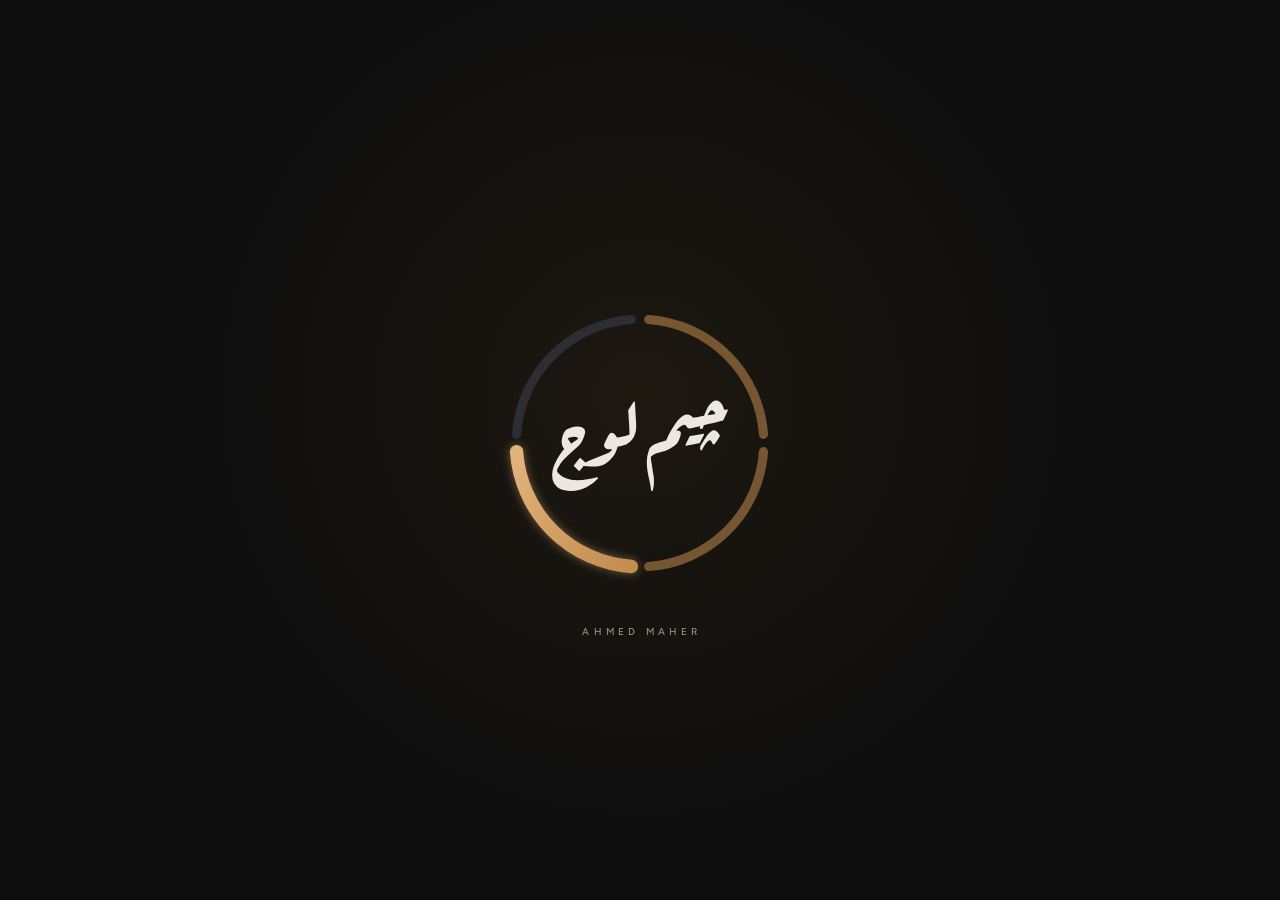
==== commit b89c1ac6: "v122: stats in history (weekly consistency, sets per muscle) Co-Authored-By: Claude Opus 5.5 <norepl" ====
--- a/index.html
+++ b/index.html
@@ -413,6 +413,8 @@
 .rdy{display:flex;flex-wrap:wrap;justify-content:center;align-items:center;gap:6px;margin:0 16px 8px;font-size:13px;color:var(--mu)}.rdy button{border:1px solid var(--bd);background:none;color:var(--tx2);border-radius:99px;padding:5px 12px;font:inherit;font-size:13px;min-height:34px}
 .stk{color:var(--ac2)}
 .cimg{width:100%;border-radius:12px;-webkit-touch-callout:default;-webkit-user-select:auto;user-select:auto}
+.sts{margin:4px 0 10px}.wkb{display:flex;align-items:flex-end;gap:4px;height:48px;margin-top:8px}.wkb i{flex:1;background:var(--s2);border-radius:3px}.wkb i.lo{background:var(--acbd)}.wkb i.ok{background:var(--ac)}
+.mgs{display:flex;flex-direction:column;gap:7px;margin-top:8px}.mgr{display:grid;grid-template-columns:110px 1fr 28px;align-items:center;gap:8px;font-size:13px}.mgr i{height:6px;border-radius:99px;background:var(--ac);display:block}.mgr b{text-align:end;font-weight:600}
 .pfbn{font-size:13px;line-height:1.7;color:var(--mu);margin:0 2px 10px}
 .cbdh{margin:16px 0 6px;font-size:13px;color:var(--mu);text-align:start}
 .sxs{margin:0 0 10px}
@@ -596,7 +598,7 @@
 <script src="exlib.js"></script>
 <script>
 'use strict';
-const VER='121';
+const VER='122';
 const KEY='gymlog.v1';
 /* ================= اللغة / Language ================= */
 const I18N={
@@ -1464,6 +1466,15 @@
   return part.map(s=>{
     let mh='';try{const m=new Date(s.date+'T00:00:00').toLocaleDateString(LANG==='ar'?'ar-EG':'en-GB',{month:'long',year:'numeric'});if(m!==hsLast){hsLast=m;mh=`<div class="pmon">${m}</div>`}}catch(e){}
     return `${mh}<div class="pr2"><div class="pr2b" data-a="sess" data-id="${s.id}"><div class="sp"><div class="pnm"><bdi>${esc(s.dayName)}</bdi></div><div class="mu">${fmtD(s.date)} · <span class="en">C${s.cycle}</span> · ${L.exN(s.ex.length)}</div></div><span class="pst ${s.status}">${L.st[s.status]||''}</span></div></div>`}).join('')}
+/* v122: إحصائيات: الالتزام آخر 16 أسبوع، ومجموعات كل عضلة في آخر 7 أيام */
+function statsHtml(ds){if(!ds.length)return '';
+  const wk=iso=>Math.floor((new Date(iso+'T12:00:00')-new Date('2000-01-01T12:00:00'))/(7*864e5)),now=wk(today()),c={};for(const x of ds){const k=now-wk(x.date);if(k>=0&&k<16)c[k]=(c[k]||0)+1}
+  const mx=Math.max(3,...Object.values(c)),bars=Array.from({length:16},(_,i)=>15-i).map(k=>{const n=c[k]||0;return `<i class="${n>=3?'ok':n?'lo':''}" style="height:${Math.max(4,n/mx*44).toFixed(0)}px" title="${n}"></i>`}).join('');
+  const mg={};for(const x of ds){if(daysAgo(x.date)>6||daysAgo(x.date)<0)continue;for(const e of x.ex){const L=libGet(e.name),g=L?L[1]:'';if(!g||g==='cond')continue;mg[g]=(mg[g]||0)+e.sets.length}}
+  const rows=Object.keys(GRP).filter(g=>mg[g]).map(g=>`<div class="mgr"><span>${GRP[g][LANG==='ar'?0:1]}</span><i style="width:${Math.min(100,mg[g]/20*100).toFixed(0)}%"></i><b class="en">${mg[g]}</b></div>`).join('');
+  return `<details class="fsec sts" data-fk="stats"${fOpen.has('stats')?' open':''}><summary>${tr('الإحصائيات','Stats')}<span class="pchev">⌄</span></summary><div class="fbody">
+    <div class="mu">${tr('جلسات كل أسبوع (آخر 16 أسبوع، الأحدث على الطرف). الدهبي = حققت 3','Sessions per week (last 16 weeks, newest at the end). Gold = hit 3')}</div><div class="wkb" dir="ltr">${bars}</div>
+    ${rows?`<div class="mu" style="margin-top:14px">${tr('مجموعات كل عضلة في آخر 7 أيام (10–20 في الأسبوع مدى كويس للنمو)','Sets per muscle in the last 7 days (10–20 a week is a good range for growth)')}</div><div class="mgs">${rows}</div>`:''}</div></details>`}
 function renderHistory(){
   const L=T(),ds=done();hsList=ds;hsN=0;hsLast='';
   const hm=histMap(),inProg=new Set(S.program.days.flatMap(d=>d.ex.map(t=>nk(t.name))));
@@ -1474,6 +1485,7 @@
   const dopts=Object.keys(dn).sort((x,y)=>dc[y]-dc[x]);
   let h=`<div class="lsearch"><select id="exPick" class="psel"><option value="">${L.exPickPh}</option>${S.program.days.map(d=>`<optgroup label="${esc(d.name)}">${d.ex.map(t=>`<option value="${t.id}">${esc(t.name)} (${(hm[nk(t.name)]||[]).length})</option>`).join('')}</optgroup>`).join('')}${old.length?`<optgroup label="${tr('تمارين قديمة','Older exercises')}">${old.map(o=>`<option value="n:${esc(o[0])}">${esc(o[0])} (${o[1]})</option>`).join('')}</optgroup>`:''}</select><span class="pchev">⌄</span></div>
   <div class="lsearch"><select id="dayPick" class="psel"><option value="">${tr('اختار يوم تمرين…','Choose a workout day…')}</option>${dopts.map(k=>`<option value="${esc(k)}">${esc(dn[k])} (${dc[k]})</option>`).join('')}</select><span class="pchev">⌄</span></div>`;
+  h+=statsHtml(ds);
   if(!ds.length)h+=`<div class="empty">${L.noSess}</div>`;
   else h+=`<div class="plist" id="hsL">${histChunk()}</div>${hsN<ds.length?'<div id="hsMore" style="height:1px"></div>':''}`;
   $('#view').innerHTML=h;
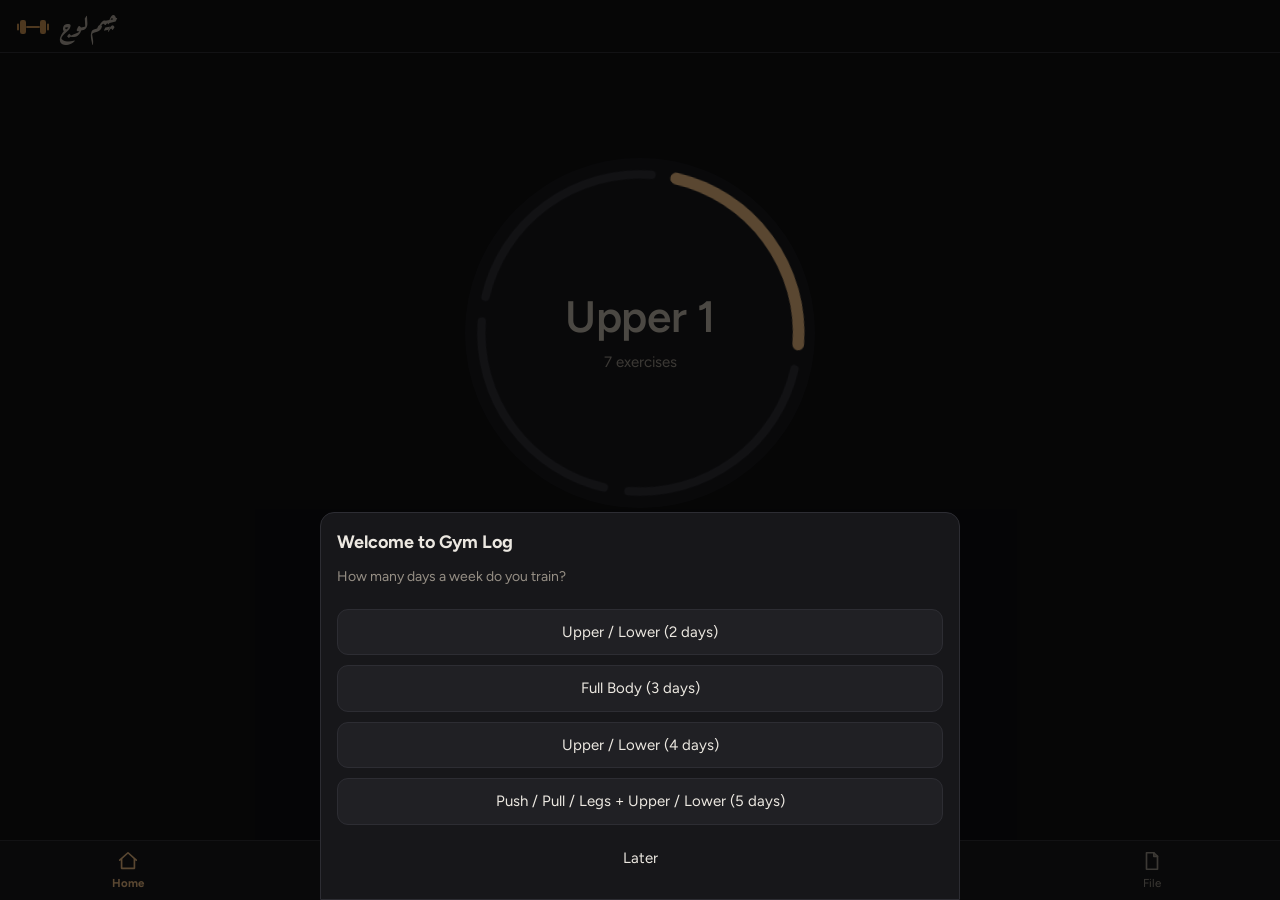
==== commit 97cb42ac: "v123: per-set weights and supersets Co-Authored-By: Claude Opus 5.5 <noreply@anthropic.com> Claude-S" ====
--- a/index.html
+++ b/index.html
@@ -415,6 +415,8 @@
 .cimg{width:100%;border-radius:12px;-webkit-touch-callout:default;-webkit-user-select:auto;user-select:auto}
 .sts{margin:4px 0 10px}.wkb{display:flex;align-items:flex-end;gap:4px;height:48px;margin-top:8px}.wkb i{flex:1;background:var(--s2);border-radius:3px}.wkb i.lo{background:var(--acbd)}.wkb i.ok{background:var(--ac)}
 .mgs{display:flex;flex-direction:column;gap:7px;margin-top:8px}.mgr{display:grid;grid-template-columns:110px 1fr 28px;align-items:center;gap:8px;font-size:13px}.mgr i{height:6px;border-radius:99px;background:var(--ac);display:block}.mgr b{text-align:end;font-weight:600}
+.pws{display:flex;align-items:center;justify-content:center;gap:10px;margin:0 0 10px;font-size:13.5px;color:var(--mu)}.pws b{font-size:20px;color:var(--tx2);min-width:48px;text-align:center}.pws button{width:40px;height:40px;border-radius:50%;border:1px solid var(--bd);background:none;color:var(--tx2);font-size:20px}
+.sstag{text-align:center;font-size:12.5px;color:var(--ac2);margin-bottom:4px}
 .pfbn{font-size:13px;line-height:1.7;color:var(--mu);margin:0 2px 10px}
 .cbdh{margin:16px 0 6px;font-size:13px;color:var(--mu);text-align:start}
 .sxs{margin:0 0 10px}
@@ -598,7 +600,7 @@
 <script src="exlib.js"></script>
 <script>
 'use strict';
-const VER='122';
+const VER='123';
 const KEY='gymlog.v1';
 /* ================= اللغة / Language ================= */
 const I18N={
@@ -845,7 +847,7 @@
   const me=S.program.days.concat(S.fbDay?[S.fbDay]:[]).flatMap(d=>d.ex).find(x=>x.id===exId),nm=me?nk(me.name):null;
   for(const s of done()){if(s.id===skip)continue;const e=s.ex.find(x=>x.exId===exId)||(nm&&s.ex.find(x=>nk(x.name)===nm));if(e)out.push(Object.assign({date:s.date,cycle:s.cycle,cb:s.cb?1:0},e))}return out}
 function histMap(){const m={};for(const s of done())for(const e of s.ex){const k=nk(e.name);(m[k]||(m[k]=[])).push(Object.assign({date:s.date,cycle:s.cycle,cb:s.cb?1:0},e))}return m}
-function setsStr(e){const a=e.sets;const u=e.unit?' '+unitTxt(e.unit):'';if(!a.length)return '';return a.every(r=>r===a[0])?`${a.length}×${a[0]}${u}`:a.join('/')+u}
+function setsStr(e){const a=e.sets;const u=e.unit?' '+unitTxt(e.unit):'';if(!a.length)return '';if(Array.isArray(e.ws)&&e.ws.length===a.length&&e.ws.some(x=>+x!==+e.w))return a.map((r,j)=>`${+e.ws[j]}×${r}`).join(' / ');return a.every(r=>r===a[0])?`${a.length}×${a[0]}${u}`:a.join('/')+u}
 
 /* ================= v108: الرجوع بعد الغياب (تلقائي بعد أي فترة غياب) =================
    القوة بتفضل تقريبًا ٢–٣ أسابيع. اللي بيقع الأول: حماية العضلة من الشد العنيف بعد التمرين، والنَفَس، والأوتار.
@@ -1247,7 +1249,7 @@
 }
 
 /* ================= الجلسة ================= */
-function draftEx(t,src){const hh=exHist(t.id,S.draft&&S.draft.editing),h=hh.find(x=>!x.cb)||hh[0];return{exId:t.id,name:t.name,unit:t.unit||'',core:!!t.core,goal:t.goal,tsets:t.sets,treps:t.reps,note0:t.note||libHow(t.name),w:src?src.w:(h?h.w:t.w),sets:src?src.sets.map(String):Array(t.sets).fill(''),rir:src&&src.rir!=null?src.rir:null,dur:src&&src.dur?src.dur.slice():[],clean:src?!!src.clean:true,note:src?src.note||'':''}}
+function draftEx(t,src){const hh=exHist(t.id,S.draft&&S.draft.editing),h=hh.find(x=>!x.cb)||hh[0];return{exId:t.id,name:t.name,unit:t.unit||'',core:!!t.core,goal:t.goal,tsets:t.sets,treps:t.reps,note0:t.note||libHow(t.name),w:src?src.w:(h?h.w:t.w),sets:src?src.sets.map(String):Array(t.sets).fill(''),ss:!!(src?src.ss:t.ss),ws:src&&src.ws?src.ws.map(String):[],rir:src&&src.rir!=null?src.rir:null,dur:src&&src.dur?src.dur.slice():[],clean:src?!!src.clean:true,note:src?src.note||'':''}}
 async function startSession(id){
   if(S.draft&&!dEmpty(S.draft)&&!await ask(T().confNew))return;
   const pd=planDraft(id,id==='FB'?cbNow():null);
@@ -1341,10 +1343,10 @@
   else{cur=num(e.sets[j]);if(!(cur>0))cur=+e.treps||10;const un=!!e.unit,mn=e.unit==='د';step=mn?1:un?5:1;min=mn?1:un?5:1;max=Math.max(mn?120:un?300:60,cur)}
   const vals=[];for(let v=min;v<=max+1e-9;v+=step)vals.push(Math.round(v*100)/100);
   if(!vals.includes(cur)){vals.push(cur);vals.sort((a,b)=>a-b)}
-  pk={kind,j,vals};
+  pk={kind,j,vals};if(kind==='s'&&!e.unit){const a=num((e.ws||[])[j]);pk.wv=a>0?a:(num(e.w)||0)}
   const ttl=kind==='w'?`<span class="en">${esc(e.name)}</span> · ${L.wt}`:`${tr('المجموعة','Set')} ${j+1}`;
   const sh=$('#sheet');sh.hidden=false;
-  sh.innerHTML=`<div class="sbk" data-a="closeSheet"></div><div class="sbx"><div class="pkt">${ttl}</div>${kind==='w'&&!e.unit?`<div class="stp"><span>${tr('خطوة الزيادة','Step')}</span>${[1,2,2.5,4,5].map(v=>`<button class="en${stepOf(e.name)===v?' on':''}" data-a="stepSet" data-v="${v}">${v}</button>`).join('')}</div>`:''}${kind==='w'&&!e.unit&&typeof META!=='undefined'&&META[e.name]&&(META[e.name].eq==='bb'||META[e.name].eq==='mach')?`<div class="plc" id="plc"></div>`:''}<div class="pk"><div class="pkl" id="pkl">${vals.map(v=>`<div class="pki en">${v}</div>`).join('')}</div><div class="pkb"></div></div><button class="btn pri w" data-a="pickOk">${tr('تم','Done')}</button>${kind==='s'?`<div class="pkx"><button data-a="pickClr">${tr('امسح','Clear')}</button>${e.sets.length>1?`<button data-a="pickRm">${tr('شيل المجموعة','Remove set')}</button>`:''}</div>`:''}</div>`;
+  sh.innerHTML=`<div class="sbk" data-a="closeSheet"></div><div class="sbx"><div class="pkt">${ttl}</div>${kind==='w'&&!e.unit?`<div class="stp"><span>${tr('خطوة الزيادة','Step')}</span>${[1,2,2.5,4,5].map(v=>`<button class="en${stepOf(e.name)===v?' on':''}" data-a="stepSet" data-v="${v}">${v}</button>`).join('')}</div>`:''}${kind==='w'&&!e.unit&&typeof META!=='undefined'&&META[e.name]&&(META[e.name].eq==='bb'||META[e.name].eq==='mach')?`<div class="plc" id="plc"></div>`:''}${kind==='s'&&!e.unit?`<div class="pws"><span>${tr('وزن المجموعة دي','This set\'s weight')}</span><button data-a="pwm" aria-label="−">−</button><b class="en" id="pwv">${pk.wv}</b><small>k</small><button data-a="pwp" aria-label="+">+</button></div>`:''}<div class="pk"><div class="pkl" id="pkl">${vals.map(v=>`<div class="pki en">${v}</div>`).join('')}</div><div class="pkb"></div></div><button class="btn pri w" data-a="pickOk">${tr('تم','Done')}</button>${kind==='s'?`<div class="pkx"><button data-a="pickClr">${tr('امسح','Clear')}</button>${e.sets.length>1?`<button data-a="pickRm">${tr('شيل المجموعة','Remove set')}</button>`:''}</div>`:''}</div>`;
   const plc=$('#plc'),plates=v=>{let r=v;const o=[];for(const p of [20,10,5,2.5,1.25]){let c=0;while(r>=p-1e-9){c++;r=Math.round((r-p)*100)/100}if(c)o.push(c>1?`${c}×${p}`:`${p}`)}return r>0.01?'':o.join(' + ')};
   const l=$('#pkl'),mark=()=>{const k=Math.round(l.scrollTop/44);[...l.children].forEach((c,x)=>c.classList.toggle('sel',x===k));if(plc){const v=vals[Math.max(0,Math.min(vals.length-1,k))],t=plates(v);plc.innerHTML=t?`${tr('الأقراص على كل جنب','Plates per side')}: <b class="en">${t}</b>`:''}};
   l.scrollTop=vals.indexOf(cur)*44;mark();
@@ -1352,7 +1354,7 @@
 }
 function openMenu(){
   const d=S.draft,L=T(),sh=$('#sheet');sh.hidden=false;
-  sh.innerHTML=`<div class="sbk" data-a="closeSheet"></div><div class="sbx"><button class="btn w pri" data-a="sxOpen">+ ${tr('ضيف تمرين للجلسة','Add an exercise')}</button><button class="btn w mt" data-a="swOpen">⇄ ${tr('بدّل التمرين ده (الجهاز مشغول)','Swap this exercise (machine busy)')}</button><button class="btn w ghost mt" data-a="tShort">${tr('معايا وقت قليل (مجموعتين لكل تمرين)','Short on time (2 sets each)')}</button><button class="btn w ghost mt" data-a="pain">${tr('حاسس بوجع في التمرين ده','This exercise hurts')}</button><button class="btn w ghost mt" data-a="rtOpen">${tr('تايمر جولات','Round timer')}</button><div class="meta2 mt"><label>${L.date}<input class="inp" type="date" id="sDate" value="${esc(d.date)}"></label><label class="cy"><span class="en">Cycle</span><input class="inp" id="sCyc" inputmode="numeric" value="${esc(d.cycle)}"></label></div>${d.editing||!d.ex.some(x=>x.core)||d.ex.every(x=>x.core)?'':`<button class="btn w ghost mt" data-a="coreOnly">${tr('الأساسي بس','Essentials only')}</button>`}<button class="btn w mt" data-a="shareDraft">${L.shareW}</button><button class="btn w dan ghost mt" data-a="discard">${d.editing?L.discardEdit:L.discard}</button></div>`;
+  sh.innerHTML=`<div class="sbk" data-a="closeSheet"></div><div class="sbx"><button class="btn w pri" data-a="sxOpen">+ ${tr('ضيف تمرين للجلسة','Add an exercise')}</button><button class="btn w mt" data-a="swOpen">⇄ ${tr('بدّل التمرين ده (الجهاز مشغول)','Swap this exercise (machine busy)')}</button>${curEx<d.ex.length-1?`<button class="btn w ghost mt" data-a="ssTgl">${d.ex[curEx].ss?tr('فك السوبرسيت','Unlink superset'):tr('سوبرسيت مع التمرين اللي بعده','Superset with the next exercise')}</button>`:''}<button class="btn w ghost mt" data-a="tShort">${tr('معايا وقت قليل (مجموعتين لكل تمرين)','Short on time (2 sets each)')}</button><button class="btn w ghost mt" data-a="pain">${tr('حاسس بوجع في التمرين ده','This exercise hurts')}</button><button class="btn w ghost mt" data-a="rtOpen">${tr('تايمر جولات','Round timer')}</button><div class="meta2 mt"><label>${L.date}<input class="inp" type="date" id="sDate" value="${esc(d.date)}"></label><label class="cy"><span class="en">Cycle</span><input class="inp" id="sCyc" inputmode="numeric" value="${esc(d.cycle)}"></label></div>${d.editing||!d.ex.some(x=>x.core)||d.ex.every(x=>x.core)?'':`<button class="btn w ghost mt" data-a="coreOnly">${tr('الأساسي بس','Essentials only')}</button>`}<button class="btn w mt" data-a="shareDraft">${L.shareW}</button><button class="btn w dan ghost mt" data-a="discard">${d.editing?L.discardEdit:L.discard}</button></div>`;
 }
 function openGuide(){
   const d=S.draft;if(!d)return;const e=d.ex[curEx];if(!e)return;const x=libGet(e.name),sh=$('#sheet');
@@ -1367,7 +1369,7 @@
   const u=e.unit?' '+esc(unitTxt(e.unit)):'',showW=!(noW(e.w)&&e.unit);
   const showL=openTips.has('l'+i),showH=openTips.has('h'+i),showN=openTips.has('n'+i)||!!e.note;
   const seg=d.ex.map((x,k)=>{const s=exSt(x);return `<button class="sg${k===i?' cur':''}${fullyIn(x)?' dn':s==='part'?' wn':''}" data-a="exGo" data-i="${k}" aria-label="${k+1}"><i></i></button>`}).join('');
-  const du=e.dur||[],cir=e.sets.map((r,j)=>{const v=num(r)>0;return `<div class="cw"><button class="cir${v?' on':''}" data-a="setTap" data-j="${j}" aria-label="${tr('مجموعة','Set')} ${j+1}"><span class="en">${v?esc(r):esc(String(+e.treps||0))}</span></button><small class="ct en">${du[j]>0?mmss(du[j]):''}</small></div>`}).join('');
+  const du=e.dur||[],cir=e.sets.map((r,j)=>{const v=num(r)>0;return `<div class="cw"><button class="cir${v?' on':''}" data-a="setTap" data-j="${j}" aria-label="${tr('مجموعة','Set')} ${j+1}"><span class="en">${v?esc(r):esc(String(+e.treps||0))}</span></button><small class="ct en">${num((e.ws||[])[j])>0&&num(e.ws[j])!==num(e.w)?esc(String(num(e.ws[j])))+' k':''}${du[j]>0?(num((e.ws||[])[j])>0&&num(e.ws[j])!==num(e.w)?' · ':'')+mmss(du[j]):''}</small></div>`}).join('');
   const lastP=h.length?h.slice(0,3).map(x=>`<div><bdi>${fmtD(x.date)}</bdi> · <bdi class="en">${fw(x.w)} | ${esc(setsStr(x))}</bdi></div>`).join(''):`<div>${L.first}</div>`;
   const ar=LANG==='ar';
   $('#sess').innerHTML=`<div class="wtop"><button class="wx" data-a="closeS" aria-label="${L.back}">✕</button><div class="wseg">${seg}</div><button class="wx" data-a="menu" aria-label="${tr('خيارات','Options')}">⋯</button></div>
@@ -1375,6 +1377,7 @@
   ${!d.editing&&d.rdy==null&&!d.ex.some(x=>x.sets.some(v=>num(v)>0))?`<div class="rdy"><span>${tr('نومك وطاقتك النهارده؟','Sleep and energy today?')}</span>${[[2,tr('كويس','Good')],[1,tr('متوسط','OK')],[0,tr('وحش','Poor')]].map(([v,t])=>`<button data-a="rdy" data-v="${v}">${t}</button>`).join('')}</div>`:''}
   ${d.cb?`<div class="cbn">${cbLine(d.cb)}</div>`:''}
   <div class="wmain${wAnim?' wa':''}" data-i="${i}">
+    ${e.ss&&d.ex[i+1]?`<div class="sstag">⇄ ${tr('سوبرسيت مع','Superset with')} <bdi class="en">${esc(d.ex[i+1].name)}</bdi></div>`:i>0&&d.ex[i-1].ss?`<div class="sstag">⇄ ${tr('سوبرسيت مع','Superset with')} <bdi class="en">${esc(d.ex[i-1].name)}</bdi></div>`:''}
     <button class="wname en${e.core?' core':''}" data-a="guide" aria-label="${tr('طريقة الأداء','How to perform')}">${esc(e.name)}<span class="wgh">${tr('اضغط لطريقة الأداء','Tap to see how to perform')}</span></button>
     <div class="wtg">${showW?`<button class="wwt en${earn?' earn':''}" id="wwt" data-a="pickW">${noW(e.w)?'—':esc(e.w)}<small>${L.wt}</small></button>`:''}<span class="wsr en">${esc(String(+e.tsets||0))}×${tgt(e.treps,e.goal,e.unit)}${u}</span></div>
     ${LANG==='ar'&&typeof META!=='undefined'&&META[e.name]&&META[e.name].ar?`<div class="war">${esc(META[e.name].ar)}</div>`:''}
@@ -1430,8 +1433,8 @@
 /* تحويل المسودة لجلسة (من غير حفظ) */
 function buildFromDraft(){
   const d=S.draft,ex=[];
-  for(const e of d.ex){const sets=[],dur=[];e.sets.forEach((r,j)=>{const v=num(r);if(!isNaN(v)&&v>0){sets.push(v);dur.push(+((e.dur||[])[j])||0)}});if(!sets.length)continue;const w=num(e.w);
-    const o={exId:e.exId,name:e.name,unit:e.unit,core:e.core,goal:e.goal,tsets:e.tsets,treps:e.treps,w:isNaN(w)?'':w,sets,clean:!!e.clean,note:(e.note||'').trim()};if(dur.some(x=>x>0))o.dur=dur;if(e.rir!=null)o.rir=e.rir;ex.push(o)}
+  for(const e of d.ex){const sets=[],dur=[],wsx=[];e.sets.forEach((r,j)=>{const v=num(r);if(!isNaN(v)&&v>0){sets.push(v);dur.push(+((e.dur||[])[j])||0);const x=num((e.ws||[])[j]);wsx.push(x>0?x:num(e.w))}});if(!sets.length)continue;const w=num(e.w);
+    const o={exId:e.exId,name:e.name,unit:e.unit,core:e.core,goal:e.goal,tsets:e.tsets,treps:e.treps,w:isNaN(w)?'':w,sets,clean:!!e.clean,note:(e.note||'').trim()};if(dur.some(x=>x>0))o.dur=dur;if(e.rir!=null)o.rir=e.rir;if(e.ss)o.ss=1;if(!e.unit&&wsx.some(x=>x!==num(e.w)))o.ws=wsx;ex.push(o)}
   if(!ex.length)return null;
   const core=d.ex.filter(e=>e.core).every(e=>ex.some(x=>x.exId===e.exId));
   const all=d.ex.every(e=>ex.some(x=>x.exId===e.exId));
@@ -1878,8 +1881,8 @@
 /* v114: أي رقم جاي من ملف بيتحوّل رقم فعلًا، والوحدة من قايمة ثابتة (ملف متلغّم مايقدرش يحط كود) */
 const nn=(v,a,b,d)=>{const x=Number(v);return isFinite(x)?Math.min(b,Math.max(a,x)):d};
 const UNITS=['','ث','خطوة','د'],okU=u=>UNITS.includes(u)?u:'';
-const cleanEx=e=>({exId:String(e.exId||'h:'+e.name),name:String(e.name).slice(0,80),unit:okU(e.unit),core:!!e.core,goal:nn(e.goal,0,999,12),tsets:nn(e.tsets,1,20,3),treps:nn(e.treps,0,999,10),w:e.w===''||e.w==null?'':nn(e.w,0,2000,0),sets:e.sets.map(Number).filter(v=>isFinite(v)&&v>0).map(v=>Math.min(v,999)),dur:Array.isArray(e.dur)?e.dur.map(x=>nn(x,0,36000,0)):undefined,rir:e.rir==null?undefined:nn(e.rir,0,3,2),clean:!!e.clean,note:String(e.note||'').slice(0,500)});
-const cleanT=t=>({id:String(t.id),name:String(t.name).slice(0,80),w:nn(t.w,0,2000,0),sets:nn(t.sets,1,20,3),reps:nn(t.reps,1,999,10),goal:nn(t.goal,1,999,12),unit:okU(t.unit),core:!!t.core,note:String(t.note||'').slice(0,1000)});
+const cleanEx=e=>({exId:String(e.exId||'h:'+e.name),name:String(e.name).slice(0,80),unit:okU(e.unit),core:!!e.core,goal:nn(e.goal,0,999,12),tsets:nn(e.tsets,1,20,3),treps:nn(e.treps,0,999,10),w:e.w===''||e.w==null?'':nn(e.w,0,2000,0),sets:e.sets.map(Number).filter(v=>isFinite(v)&&v>0).map(v=>Math.min(v,999)),dur:Array.isArray(e.dur)?e.dur.map(x=>nn(x,0,36000,0)):undefined,rir:e.rir==null?undefined:nn(e.rir,0,3,2),ss:e.ss?1:undefined,ws:Array.isArray(e.ws)?e.ws.map(x=>nn(x,0,2000,0)):undefined,clean:!!e.clean,note:String(e.note||'').slice(0,500)});
+const cleanT=t=>({ss:!!t.ss,id:String(t.id),name:String(t.name).slice(0,80),w:nn(t.w,0,2000,0),sets:nn(t.sets,1,20,3),reps:nn(t.reps,1,999,10),goal:nn(t.goal,1,999,12),unit:okU(t.unit),core:!!t.core,note:String(t.note||'').slice(0,1000)});
 function cleanSession(s){
   if(!s||typeof s!=='object'||typeof s.date!=='string'||!/^\d{4}-\d{2}-\d{2}$/.test(s.date)||!Array.isArray(s.ex))return null;
   const ex=s.ex.filter(e=>e&&typeof e.name==='string'&&Array.isArray(e.sets)).map(cleanEx);
@@ -2158,12 +2161,17 @@
     case 'addset':d.ex[i].sets.push('');save();renderSession();break;
     case 'exGo':goEx(i);break;
     case 'setTap':{const j=+b.dataset.j,e=d.ex[curEx];if(num(e.sets[j])>0){openPick('s',j);break}
-      e.sets[j]=String(e.treps);saveSoon();renderSession();restStart(e);break}
+      e.sets[j]=String(e.treps);saveSoon();
+      /* سوبرسيت: من A لـ B من غير راحة، ومن B راحة وترجع لـ A */
+      if(e.ss&&curEx<d.ex.length-1){goEx(curEx+1);break}
+      if(curEx>0&&d.ex[curEx-1].ss){const a=d.ex[curEx-1];restStart(e);if(a.sets.some(v=>!(num(v)>0)))goEx(curEx-1);else renderSession();break}
+      renderSession();restStart(e);break}
     case 'pickW':openPick('w');break;
     case 'pickOk':{const l=$('#pkl');if(!l||!pk)break;const v=pk.vals[Math.max(0,Math.min(pk.vals.length-1,Math.round(l.scrollTop/44)))],e=d.ex[curEx];
       if(pk.kind==='w'){const old=num(e.w),ps=d.cb?null:progState({sets:e.tsets,goal:e.goal},exHist(e.exId,d.editing));
         if(ps&&ps.k==='up'&&!e.unit&&v>(isNaN(old)?0:old)&&+e.goal>8){e.goal=8;e.treps=8;toast(tr('وزن جديد: الهدف النهارده ٨ عدّات','New weight: today\'s target is 8 reps'))}
-        e.w=String(v)}else e.sets[pk.j]=String(v);saveSoon();closeSheet();renderSession();break}
+        e.w=String(v)}else{e.sets[pk.j]=String(v);if(!e.unit&&pk.wv!=null){e.ws=(e.ws||[]).slice();while(e.ws.length<e.sets.length)e.ws.push('');e.ws[pk.j]=pk.wv!==num(e.w)?String(pk.wv):''}}saveSoon();closeSheet();renderSession();break}
+    case 'pwm':case 'pwp':{if(!pk||pk.wv==null)break;const e=d.ex[curEx],st=stepOf(e.name);pk.wv=Math.max(0,Math.round((pk.wv+(b.dataset.a==='pwp'?st:-st))*100)/100);$('#pwv').textContent=pk.wv;break}
     case 'stepSet':{const e=d.ex[curEx];S.steps=S.steps||{};S.steps[nk(e.name)]=+b.dataset.v;save();b.parentElement.querySelectorAll('button').forEach(x=>x.classList.toggle('on',x===b));renderSession();break}
     case 'rsAdd':if(d&&d.rest){d.rest.dur+=30;d.rest.done=0;saveSoon();restTick()}break;
     case 'rsSkip':if(d){d.rest=null;saveSoon();restTick()}break;
@@ -2184,6 +2192,7 @@
     case 'progImp':{let days;try{days=progFromCode($('#pgIn').value)}catch(e){toast(tr('الكود ده مش سليم','That code is not valid'));break}
       ask(tr(`البرنامج فيه ${days.length} أيام. يحل محل برنامجك الحالي؟ (سجلك مش هيتأثر، وتقدر تتراجع)`,`This program has ${days.length} days. Replace your current program? (Your log is untouched, and you can undo)`)).then(ok=>{if(!ok)return;const _u=undoSnap();sysInit();S.sys.saved[S.sys.cur]={days:S.program.days};S.program.days=days;pDay=days[0].id;save();queueBackup();closeModal();go('prog');offerUndo(tr('البرنامج اتغيّر','Program replaced'),_u)});break}
     case 'ram':S.settings.ram=b.dataset.k==='on'?1:0;save();renderData();break;
+    case 'ssTgl':{const e=d.ex[curEx];e.ss=!e.ss;const pd=S.program.days.find(x=>x.id===d.day),t=pd&&pd.ex.find(x=>x.id===e.exId);if(t)t.ss=e.ss;save();closeSheet();renderSession();toast(e.ss?tr('اتربط: بعد كل مجموعة هتروح للتمرين اللي بعده، والراحة بعد الاتنين','Linked: after each set you go to the next exercise; rest comes after both'):tr('السوبرسيت اتفك','Superset removed'));break}
     case 'clean':{const e=d.ex[curEx];e.clean=!e.clean;saveSoon();renderSession();break}
     case 'coreOnly':{const keep=d.ex.filter(x=>x.core);if(keep.length&&!d.editing){d.ex=keep;curEx=0;save();closeSheet();renderSession();toast(tr('اليوم بقى الأساسي بس ✓','Essentials only ✓'))}break}
     case 'bodySave':{const w=num($('#bW').value),c=num($('#bC').value),mx={};for(const [k] of BMX){const v=num(($('#b_'+k)||{}).value);if(v>0&&v<400)mx[k]=v}if(!(w>0)&&!(c>0)&&!Object.keys(mx).length){toast(tr('اكتب الوزن أو الوسط','Enter weight or waist'));break}
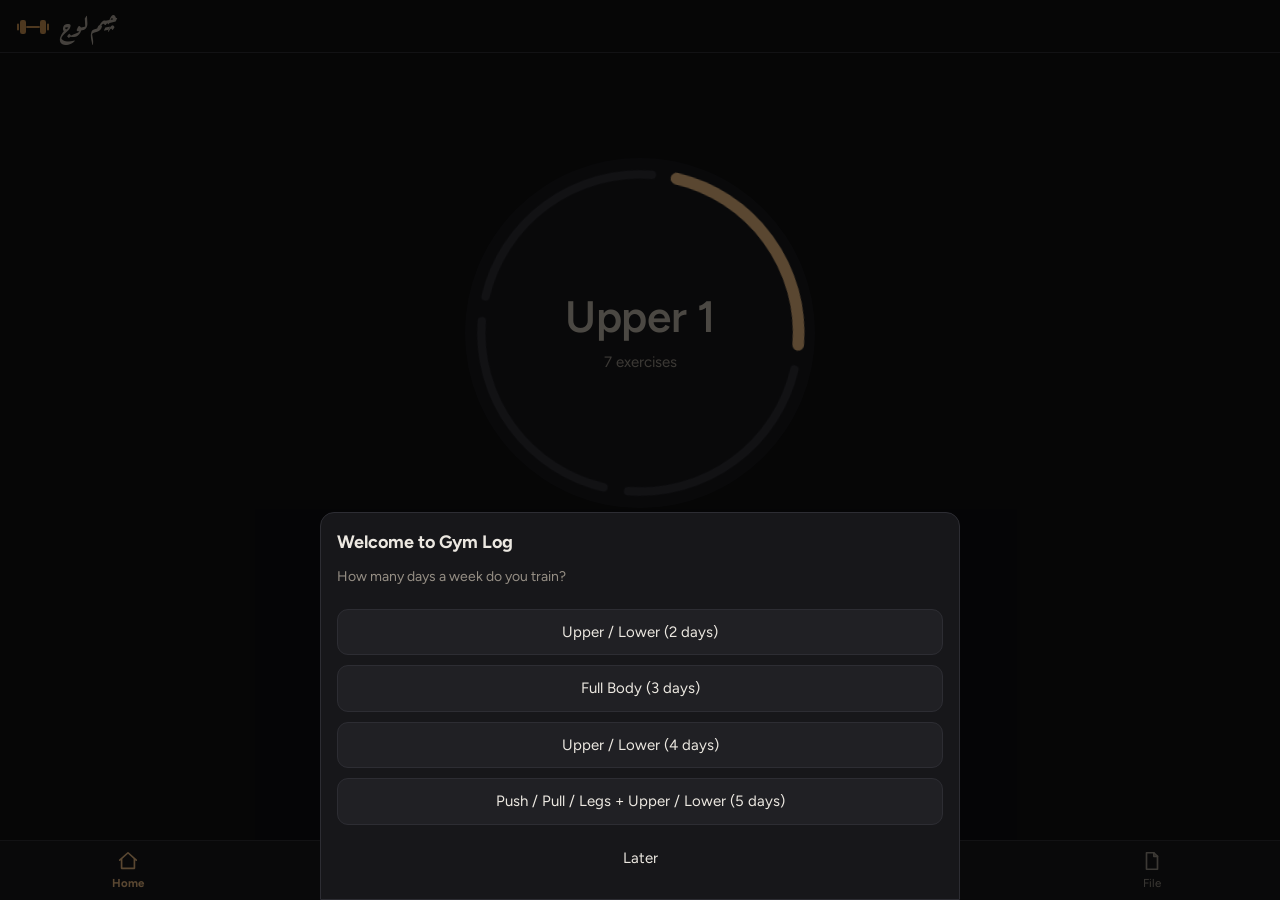
==== commit d24c04d6: "v124: progress photos stored on device only, with compare Co-Authored-By: Claude Opus 5.5 <noreply@a" ====
--- a/index.html
+++ b/index.html
@@ -417,6 +417,8 @@
 .mgs{display:flex;flex-direction:column;gap:7px;margin-top:8px}.mgr{display:grid;grid-template-columns:110px 1fr 28px;align-items:center;gap:8px;font-size:13px}.mgr i{height:6px;border-radius:99px;background:var(--ac);display:block}.mgr b{text-align:end;font-weight:600}
 .pws{display:flex;align-items:center;justify-content:center;gap:10px;margin:0 0 10px;font-size:13.5px;color:var(--mu)}.pws b{font-size:20px;color:var(--tx2);min-width:48px;text-align:center}.pws button{width:40px;height:40px;border-radius:50%;border:1px solid var(--bd);background:none;color:var(--tx2);font-size:20px}
 .sstag{text-align:center;font-size:12.5px;color:var(--ac2);margin-bottom:4px}
+.phg{display:grid;grid-template-columns:repeat(3,1fr);gap:8px;margin-top:12px}.pht{border:1px solid var(--bd);background:var(--s2);border-radius:10px;padding:0;overflow:hidden;display:flex;flex-direction:column}.pht img{width:100%;aspect-ratio:3/4;object-fit:cover;display:block}.pht span{font-size:11px;color:var(--mu);padding:4px}
+.phc{display:grid;grid-template-columns:1fr 1fr;gap:8px}.phc figure{margin:0}.phc img{width:100%;border-radius:10px}.phc figcaption{font-size:12px;color:var(--mu);text-align:center;margin-top:4px}
 .pfbn{font-size:13px;line-height:1.7;color:var(--mu);margin:0 2px 10px}
 .cbdh{margin:16px 0 6px;font-size:13px;color:var(--mu);text-align:start}
 .sxs{margin:0 0 10px}
@@ -600,7 +602,7 @@
 <script src="exlib.js"></script>
 <script>
 'use strict';
-const VER='123';
+const VER='124';
 const KEY='gymlog.v1';
 /* ================= اللغة / Language ================= */
 const I18N={
@@ -1081,6 +1083,20 @@
   <button class="btn pri w" data-a="progCopy">${tr('انسخ كود برنامجي','Copy my program code')}</button>
   <div class="mu" style="margin:16px 0 8px">${tr('أو الصق كود برنامج وصلك:','Or paste a program code you received:')}</div><textarea class="inp" id="pgIn" rows="3" dir="ltr" style="width:100%"></textarea>
   <button class="btn w mt" data-a="progImp">${tr('استورد البرنامج','Import the program')}</button><button class="btn ghost w mt" data-a="closeM">${T().close}</button>`)}
+/* v124: صور التقدم: على الموبايل بس (IndexedDB)، مش بتترفع ولا بتدخل النسخة الاحتياطية */
+function photoSec(){const a=(S.photos||[]).slice().sort((x,y)=>x.d<y.d?1:-1);
+  return `<details class="fsec" data-fk="ph"${fOpen.has('ph')?' open':''}><summary>${tr('صور التقدم','Progress photos')}<span class="pchev">⌄</span></summary><div class="fbody">
+  <div class="mu" style="margin-bottom:10px">${tr('الصور على الموبايل ده بس: مش بتترفع لأي مكان، ومش بتدخل في النسخة الاحتياطية. صوّر نفس المكان ونفس الإضاءة كل شهر.','Photos stay on this phone only: never uploaded and not part of backups. Same spot and light every month.')}</div>
+  <label class="btn pri w" style="cursor:pointer">${tr('ضيف صورة','Add a photo')}<input type="file" id="phIn" accept="image/*" hidden></label>
+  ${a.length?`<div class="phg">${a.map(x=>`<button class="pht" data-a="phOpen" data-id="${esc(x.id)}"><img data-ph="${esc(x.id)}" alt=""><span>${fmtD(x.d)}</span></button>`).join('')}</div>`:''}</div></details>`}
+async function phLoad(){for(const im of document.querySelectorAll('img[data-ph]')){if(im.src)continue;try{const b=await idb.get('ph:'+im.dataset.ph);if(b)im.src=URL.createObjectURL(b)}catch(e){}}}
+async function phAdd(f){try{const bm=await createImageBitmap(f);const k=Math.min(1,1280/Math.max(bm.width,bm.height)),c=document.createElement('canvas');c.width=Math.round(bm.width*k);c.height=Math.round(bm.height*k);c.getContext('2d').drawImage(bm,0,0,c.width,c.height);
+  const b=await new Promise(r=>c.toBlob(r,'image/jpeg',.82));const id=uid();await idb.set('ph:'+id,b);S.photos=S.photos||[];S.photos.push({id,d:today()});fOpen.add('ph');save();renderData();toast(tr('الصورة اتحفظت ✓','Photo saved ✓'))}catch(e){toast(tr('مقدرتش أحفظ الصورة','Could not save the photo'))}}
+async function phOpen(id,cmp){const a=(S.photos||[]).slice().sort((x,y)=>x.d<y.d?-1:1),x=a.find(q=>q.id===id);if(!x)return;const first=a[0];
+  const u=async i=>{try{const b=await idb.get('ph:'+i);return b?URL.createObjectURL(b):''}catch(e){return ''}};
+  const one=await u(id),two=cmp&&first&&first.id!==id?await u(first.id):'';
+  modal(`<h3>${fmtD(x.d)}</h3>${two?`<div class="phc"><figure><img src="${two}" alt=""><figcaption>${fmtD(first.d)}</figcaption></figure><figure><img src="${one}" alt=""><figcaption>${fmtD(x.d)}</figcaption></figure></div>`:`<img class="cimg" src="${one}" alt="">`}
+  <div class="row mt">${first&&first.id!==id&&!cmp?`<button class="btn sp" data-a="phCmp" data-id="${esc(id)}">${tr('قارن بأول صورة','Compare with the first')}</button>`:''}<button class="btn dan" data-a="phDel" data-id="${esc(id)}">${T().del}</button><button class="btn ghost" data-a="closeM">${T().close}</button></div>`)}
 function offerUndo(msg,snap){const el=$('#undo');if(!el)return;UND=snap;el.querySelector('span').textContent=msg;const b=el.querySelector('button');b.textContent=tr('تراجع','Undo');
   b.onclick=()=>{if(!UND)return;const o=JSON.parse(UND);UND=null;Object.assign(S,o);if(!o.fbDay)delete S.fbDay;save();queueBackup();el.classList.remove('on');if(!$('#sess').hidden&&!S.draft)closeSession();else if(S.draft&&$('#sess').hidden&&o.draft&&tab==='home')renderHome();go(tab);toast(tr('رجعت ✓','Restored ✓'))};
   el.classList.add('on');clearTimeout(offerUndo.t);offerUndo.t=setTimeout(()=>{el.classList.remove('on');UND=null},7000)}
@@ -1902,7 +1918,7 @@
   if(!await ask(T().confRestore(c.ss.length),{danger:1}))return false;
   /* نسخة من اللي على الموبايل قبل الاسترجاع، عشان «تراجع» */
   try{await idb.set('state.prerestore',{at:Date.now(),data:JSON.parse(JSON.stringify(S))})}catch(e){}
-  S={v:1,program:Object.assign({},d.program,{days:c.days}),sessions:c.ss,settings:Object.assign({cycle:1},d.settings&&typeof d.settings==='object'?d.settings:{},{lang:LANG}),draft:null,fbDay:d.fbDay&&Array.isArray(d.fbDay.ex)?{id:'FB',name:String(d.fbDay.name||'Full Body').slice(0,40),ex:d.fbDay.ex.filter(t=>t&&t.id&&typeof t.name==='string').map(cleanT)}:undefined,sys:d.sys||undefined,custom:Array.isArray(d.custom)?d.custom:[],libOv:(d.libOv&&typeof d.libOv==='object')?d.libOv:{},exNotes:(d.exNotes&&typeof d.exNotes==='object')?d.exNotes:{},steps:(d.steps&&typeof d.steps==='object')?d.steps:{},body:Array.isArray(d.body)?d.body:[],mig:Math.max(+d.mig||0,HIST_MIG)};
+  S={v:1,photos:(S&&S.photos)||[],program:Object.assign({},d.program,{days:c.days}),sessions:c.ss,settings:Object.assign({cycle:1},d.settings&&typeof d.settings==='object'?d.settings:{},{lang:LANG}),draft:null,fbDay:d.fbDay&&Array.isArray(d.fbDay.ex)?{id:'FB',name:String(d.fbDay.name||'Full Body').slice(0,40),ex:d.fbDay.ex.filter(t=>t&&t.id&&typeof t.name==='string').map(cleanT)}:undefined,sys:d.sys||undefined,custom:Array.isArray(d.custom)?d.custom:[],libOv:(d.libOv&&typeof d.libOv==='object')?d.libOv:{},exNotes:(d.exNotes&&typeof d.exNotes==='object')?d.exNotes:{},steps:(d.steps&&typeof d.steps==='object')?d.steps:{},body:Array.isArray(d.body)?d.body:[],mig:Math.max(+d.mig||0,HIST_MIG)};
   if(S.draft&&(!Array.isArray(S.draft.ex)))S.draft=null;
   save();queueBackup();toast(c.bad?T().restoredSkip(c.bad):T().restored);go('home');return true;
 }
@@ -2080,6 +2096,7 @@
   <div class="qrow"><div class="mu">${tr('وضع رمضان: مجموعة أقل في كل تمرين، وراحة أطول 30 ثانية. أحسن وقت للتمرين بعد الفطار بساعة ونص لساعتين.','Ramadan mode: one set less per exercise and 30 s longer rests. Best time to train is 1.5–2 hours after iftar.')}</div><div class="thseg"><button class="${S.settings.ram?'on':''}" data-a="ram" data-k="on">${tr('شغّال','On')}</button><button class="${S.settings.ram?'':'on'}" data-a="ram" data-k="off">${tr('مقفول','Off')}</button></div></div>
   <div class="qrow"><div class="mu">${tr('بيت الشعر: دوسة = نسخ · سحب = تنقل','Verse: tap = copy · swipe = browse')}</div><div class="thseg"><button class="${qGestOn()?'on':''}" data-a="qGest" data-k="on">${tr('شغّال','On')}</button><button class="${qGestOn()?'':'on'}" data-a="qGest" data-k="off">${tr('مقفول','Off')}</button></div></div>
   ${bodySec()}
+  ${photoSec()}
   <details class="fsec" data-fk="sync"${fOpen.has('sync')?' open':''}><summary>${L.syncT}${SYNC.on?`<span class="pdot${SYNC.err?' er':''}" style="margin-inline-start:6px"></span>`:''}<span class="pchev">⌄</span></summary><div class="fbody">
     ${SYNC.on?`<div class="note-ok" style="margin:0 0 10px">${L.syncOnL} · ${L.syncLast}: ${SYNC.last?new Date(SYNC.last).toLocaleString(loc(),{day:'numeric',month:'short',hour:'numeric',minute:'2-digit'}):L.syncNever}${SYNC.dirty?' · '+L.syncWait(Math.max(1,SYNC.missed)):''}</div>${SYNC.err?`<div class="warn" style="margin:0 0 10px">${L.syncErr(esc(syncMsg(SYNC.err)))}</div>`:''}${syncPublic()?`<div class="warn" style="margin:0 0 10px">${L.syncPub}</div>`:''}
       <button class="btn pri w" data-a="syncNow">${L.syncNow}</button><button class="btn dan w mt" data-a="syncOff">${L.syncOffB}</button>`
@@ -2101,6 +2118,7 @@
   <details class="fsec" data-fk="lang"${fOpen.has('lang')?' open':''}><summary>Language · اللغة<span class="pchev">⌄</span></summary><div class="fbody"><button class="btn w" data-a="lang">${L.langBtn}</button><div class="mu" style="margin:16px 0 8px">${tr("لغة «كيفية الأداء» (شرح التمارين)","Exercise guide (how to perform) language")}</div><div class="thseg" style="margin:0"><button class="${howLang()==='ar'?'on':''}" data-a="howLang" data-k="ar">عربي</button><button class="${howLang()==='en'?'on':''}" data-a="howLang" data-k="en">English</button></div></div></details>
   <div class="fbody" style="padding-top:16px"><label class="fld" style="margin:0">${L.cycleL}<input class="inp" id="cyc0" inputmode="numeric" value="${esc(S.settings.cycle)}"></label></div>
   <div class="mu" style="text-align:center;margin:18px 0 0">${L.ver}: v${VER}</div>`;
+  {const pi=$('#phIn');if(pi)pi.onchange=e=>{const f=e.target.files[0];if(f)phAdd(f);e.target.value=''}}phLoad();
   $('#imp').onchange=e=>{const f=e.target.files[0];if(f)importFile(f);e.target.value=''};
   $('#cyc0').onchange=e=>{const v=num(e.target.value);if(v>0){S.settings.cycle=v;save();toast(L.cycleSaved)}};
 }
@@ -2193,6 +2211,9 @@
       ask(tr(`البرنامج فيه ${days.length} أيام. يحل محل برنامجك الحالي؟ (سجلك مش هيتأثر، وتقدر تتراجع)`,`This program has ${days.length} days. Replace your current program? (Your log is untouched, and you can undo)`)).then(ok=>{if(!ok)return;const _u=undoSnap();sysInit();S.sys.saved[S.sys.cur]={days:S.program.days};S.program.days=days;pDay=days[0].id;save();queueBackup();closeModal();go('prog');offerUndo(tr('البرنامج اتغيّر','Program replaced'),_u)});break}
     case 'ram':S.settings.ram=b.dataset.k==='on'?1:0;save();renderData();break;
     case 'ssTgl':{const e=d.ex[curEx];e.ss=!e.ss;const pd=S.program.days.find(x=>x.id===d.day),t=pd&&pd.ex.find(x=>x.id===e.exId);if(t)t.ss=e.ss;save();closeSheet();renderSession();toast(e.ss?tr('اتربط: بعد كل مجموعة هتروح للتمرين اللي بعده، والراحة بعد الاتنين','Linked: after each set you go to the next exercise; rest comes after both'):tr('السوبرسيت اتفك','Superset removed'));break}
+    case 'phOpen':phOpen(b.dataset.id);break;
+    case 'phCmp':phOpen(b.dataset.id,true);break;
+    case 'phDel':ask(tr('تمسح الصورة دي نهائيًا؟','Delete this photo permanently?'),{danger:1}).then(async ok=>{if(!ok)return;const id=b.dataset.id;S.photos=(S.photos||[]).filter(x=>x.id!==id);try{await idb.set('ph:'+id,null)}catch(e){}save();closeModal();renderData()});break;
     case 'clean':{const e=d.ex[curEx];e.clean=!e.clean;saveSoon();renderSession();break}
     case 'coreOnly':{const keep=d.ex.filter(x=>x.core);if(keep.length&&!d.editing){d.ex=keep;curEx=0;save();closeSheet();renderSession();toast(tr('اليوم بقى الأساسي بس ✓','Essentials only ✓'))}break}
     case 'bodySave':{const w=num($('#bW').value),c=num($('#bC').value),mx={};for(const [k] of BMX){const v=num(($('#b_'+k)||{}).value);if(v>0&&v<400)mx[k]=v}if(!(w>0)&&!(c>0)&&!Object.keys(mx).length){toast(tr('اكتب الوزن أو الوسط','Enter weight or waist'));break}
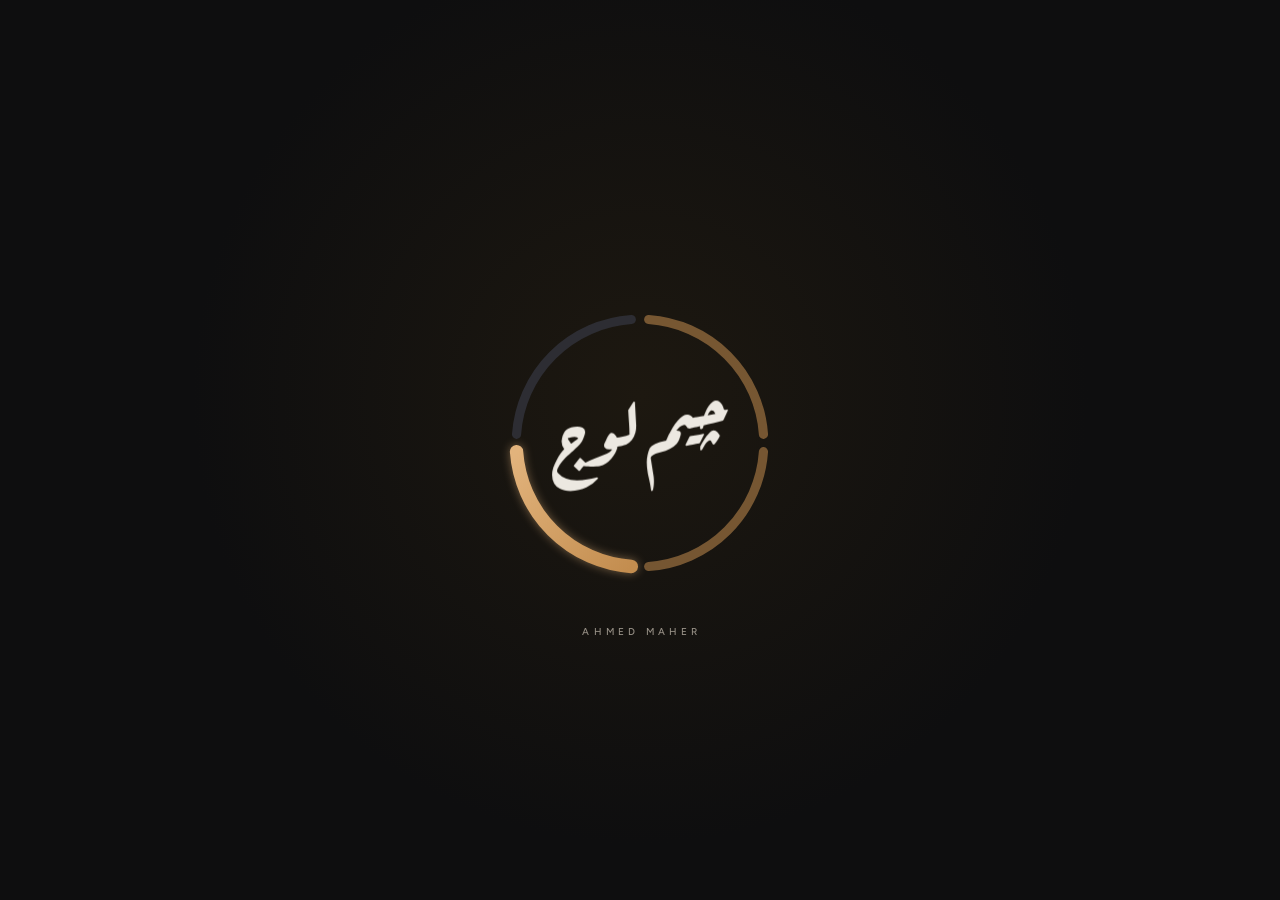
==== commit 7d53ae30: "v126: split code into app.js / i18n.js / app.css; automated smoke tests + CI - index.html is now a t" ====
--- a/index.html
+++ b/index.html
@@ -10,572 +10,7 @@
 <link rel="icon" type="image/png" sizes="192x192" href="icon-192.png">
 <link rel="apple-touch-icon" href="apple-touch-icon.png">
 <title>چيم لوج</title>
-<style>
-@font-face{font-family:"ArUI";src:url(fonts/readex-400.woff2) format("woff2");font-weight:300 500;font-display:swap;unicode-range:U+0600-06FF,U+0750-077F,U+08A0-08FF,U+FB50-FDFF,U+FE70-FEFF,U+200C-200F,U+0660-0669}
-@font-face{font-family:"ArUI";src:url(fonts/readex-600.woff2) format("woff2");font-weight:600 900;font-display:swap;unicode-range:U+0600-06FF,U+0750-077F,U+08A0-08FF,U+FB50-FDFF,U+FE70-FEFF,U+200C-200F,U+0660-0669}
-@font-face{font-family:"Figtree";src:url(fonts/figtree.woff2) format("woff2");font-weight:300 900;font-style:normal;font-display:swap;unicode-range:U+0000-00FF,U+0131,U+0152-0153,U+02BB-02BC,U+02C6,U+02DA,U+02DC,U+2000-206F,U+2074,U+20AC,U+2122,U+2191,U+2193,U+2212,U+2215}
-:root{--scb:#000;--sci:#0c0c0c;--font:"Figtree","ArUI",system-ui,"Noto Naskh Arabic","Segoe UI",Tahoma,sans-serif;--fnum:inherit;--rad:14px;--radb:11px;--radp:99px;--bw:1px;--sh:none;--ttl:none;--ls:0;--bg:#0e0e0f;--s1:#17171a;--s2:#202024;--bd:#2d2d33;--tx:#ece8e1;--mu:#968f85;--ac:#c38d4f;--ac2:#e2b37c;--ok:#7bb072;--mid:#d6b05a;--bad:#d06c57;--onac:#160e05;--hero:#1d1810;--tx2:#cfc6b8;--ph:#8a8378;--okbd:#3b5a37;--okbg:#1c2a1a;--midbd:#5c4d2a;--midbg:#2b2616;--badbg:#2a1a15;--acbd:#4a3a28;--acbg:#33261a;--oktx:#a6d69c;--midtx:#e5c97f;--badtx:#f0b3a3}
-html[data-th=morning]{color-scheme:light;--scb:#faf7f1;--sci:#fffdf9;--bg:#f3eee5;--s1:#faf7f1;--s2:#ece5d8;--bd:#d4c9b6;--tx:#1d1a16;--mu:#675e52;--ac:#8f5518;--ac2:#7a4515;--ok:#3a7335;--mid:#85600d;--bad:#b0432e;--onac:#fff8ee;--hero:#f7f0e2;--tx2:#3a342b;--ph:#6f6659;--okbd:#a8c9a0;--okbg:#e4f0df;--midbd:#d8c283;--midbg:#f6edcf;--badbg:#f6dfd7;--acbd:#d9b78e;--acbg:#f3e4d0;--oktx:#2a5c26;--midtx:#6b4e08;--badtx:#8a2f1d}
-*{box-sizing:border-box;-webkit-tap-highlight-color:transparent}
-html,body{margin:0;background:var(--bg);color:var(--tx);font:16px/1.5 var(--font)}
-body{padding-bottom:calc(74px + env(safe-area-inset-bottom))}
-button,input,select,textarea{font:inherit;color:inherit}
-.en{direction:ltr;unicode-bidi:isolate}
-.top{position:sticky;top:0;z-index:5;background:var(--bg);display:flex;align-items:center;gap:8px;padding:calc(12px + env(safe-area-inset-top)) 16px 10px;border-bottom:1px solid var(--bd)}
-.brand{font-weight:800;font-size:18px;flex:1}
-main{padding:14px 14px 28px;max-width:640px;margin:0 auto}
-.tabs{position:fixed;bottom:0;left:0;right:0;display:grid;grid-template-columns:repeat(5,1fr);background:var(--s1);border-top:1px solid var(--bd);padding-bottom:env(safe-area-inset-bottom);z-index:6}
-.tabs button{background:none;border:0;color:var(--mu);padding:13px 2px;font-size:13px;white-space:nowrap}
-.tabs button.on{color:var(--ac2);font-weight:700;box-shadow:inset 0 2px 0 var(--ac)}
-.card{background:var(--s1);border:1px solid var(--bd);border-radius:14px;padding:14px;margin-bottom:12px}
-.card.hl{border-color:var(--ac)}
-.big{font-size:26px;font-weight:800;line-height:1.25;margin:2px 0 6px}
-.mu{color:var(--mu);font-size:14px}
-.btn{display:inline-flex;align-items:center;justify-content:center;gap:6px;border:1px solid var(--bd);background:var(--s2);border-radius:11px;padding:11px 14px;font-size:15px;cursor:pointer;min-height:44px}
-.btn:active{transform:scale(.98)}
-.btn.pri{background:var(--ac);border-color:var(--ac);color:var(--onac);font-weight:800}
-.btn.w{width:100%}
-.btn.sm{padding:6px 11px;font-size:14px;min-height:36px}
-.btn.dan{color:var(--bad)}
-.btn.ghost{background:none;border-color:transparent}
-.mt{margin-top:10px}
-.grid3{display:grid;grid-template-columns:repeat(3,1fr);gap:8px;margin-bottom:12px}
-.row{display:flex;align-items:center;gap:8px;flex-wrap:wrap}
-.sp{flex:1}
-.warn{margin-top:10px;padding:9px 11px;border-radius:10px;background:var(--badbg);color:var(--badtx);font-size:14px}
-.note-ok{margin-top:10px;padding:9px 11px;border-radius:10px;background:var(--okbg);color:var(--oktx);font-size:14px}
-.tag{font-size:11px;padding:1px 7px;border-radius:99px;background:var(--acbg);color:var(--ac2);white-space:nowrap}
-h2{font-size:15px;color:var(--mu);font-weight:600;margin:18px 2px 8px}
-.empty{text-align:center;color:var(--mu);padding:30px 10px}
-/* ---- session (compact) ---- */
-#sess{position:fixed;inset:0;background:var(--bg);z-index:20;overflow-y:auto;-webkit-overflow-scrolling:touch}
-.shead{position:sticky;top:0;z-index:2;background:var(--bg);display:flex;align-items:center;gap:10px;padding:calc(8px + env(safe-area-inset-top)) 10px 8px;border-bottom:1px solid var(--bd)}
-.stitle{font-weight:800;font-size:18px;flex:1}
-.corec{font-size:13px;padding:4px 10px;border-radius:99px;background:var(--s2);color:var(--mu);white-space:nowrap}
-.corec.done{background:var(--okbg);color:var(--ok)}
-.sbody{padding:10px 10px calc(24px + env(safe-area-inset-bottom));max-width:640px;margin:0 auto}
-.inp{background:var(--bg);border:1px solid var(--bd);border-radius:10px;padding:9px 10px;min-height:44px;width:100%;outline:none}
-.inp:focus{border-color:var(--ac)}
-.ex{padding:10px 11px;margin-bottom:8px;border-radius:12px}
-.ex.core{border-inline-start:3px solid var(--ac)}
-.exh{display:flex;align-items:center;gap:7px}
-.exname{background:none;border:0;padding:0;font-weight:800;font-size:16px;text-align:start;cursor:pointer}
-.chk{margin-inline-start:auto;color:var(--ok);font-weight:800}
-.pmsg{font-size:12.5px;border-radius:8px;padding:4px 8px;margin-top:6px;font-weight:600}
-.pmsg.ok{background:var(--okbg);color:var(--oktx)}
-.pmsg.mid{background:var(--midbg);color:var(--midtx)}
-.pmsg.bad{background:var(--badbg);color:var(--badtx)}
-.tnote{font-size:13px;color:var(--tx2);background:var(--s2);border-radius:8px;padding:6px 9px;margin-top:7px}
-.sb{width:34px;height:40px;border-radius:9px;border:1px solid var(--bd);background:var(--s2);font-size:17px;padding:0}
-.cl{display:inline-flex;align-items:center;gap:6px;font-size:13.5px;border:1px solid var(--bd);border-radius:99px;padding:4px 11px 4px 8px;cursor:pointer}
-.cl input{width:18px;height:18px;accent-color:var(--ac);margin:0}
-.cl.on{border-color:var(--okbd);color:var(--ok)}
-.mini{font-size:13px;border:1px solid var(--bd);background:none;border-radius:99px;padding:4px 11px;color:var(--mu)}
-.mini.on{color:var(--ac2);border-color:var(--midbd)}
-.ex .noteI{margin-top:7px;min-height:38px;padding:6px 9px;font-size:14px}
-/* ---- modal ---- */
-#modal{position:fixed;inset:0;background:rgba(0,0,0,.6);z-index:40;display:flex;align-items:flex-end;justify-content:center}
-#modal[hidden],#sess[hidden],[hidden]{display:none!important}
-.mbox{background:var(--s1);border:1px solid var(--bd);border-radius:18px 18px 0 0;width:100%;max-width:640px;max-height:88vh;overflow-y:auto;padding:16px 16px calc(18px + env(safe-area-inset-bottom))}
-.mbox h3{margin:0 0 10px;font-size:18px}
-.fld{display:flex;flex-direction:column;gap:4px;margin-bottom:10px;font-size:13px;color:var(--mu)}
-.fgrid{display:grid;grid-template-columns:repeat(3,1fr);gap:8px}
-pre.cardtxt{white-space:pre-wrap;background:var(--bg);border:1px solid var(--bd);border-radius:10px;padding:12px;font:14px/1.6 system-ui,sans-serif;margin:0 0 12px;unicode-bidi:plaintext}
-.chips{display:flex;gap:6px;overflow-x:auto;margin-bottom:12px}
-.chips button{flex:none;border:1px solid var(--bd);background:var(--s1);border-radius:99px;padding:8px 14px;color:var(--mu)}
-.chips button.on{background:var(--ac);border-color:var(--ac);color:var(--onac);font-weight:800}
-.prow{display:flex;align-items:center;gap:8px;padding:10px 0;border-bottom:1px solid var(--bd)}
-.prow:last-child{border-bottom:0}
-.prow .nm{font-weight:700}
-.icb{background:var(--s2);border:1px solid var(--bd);border-radius:9px;width:36px;height:36px;display:inline-flex;align-items:center;justify-content:center;flex:none}
-#toast{position:fixed;left:50%;bottom:calc(88px + env(safe-area-inset-bottom));transform:translateX(-50%);background:var(--s2);border:1px solid var(--bd);padding:10px 16px;border-radius:12px;font-size:14.5px;z-index:60;opacity:0;pointer-events:none;transition:opacity .2s;max-width:90vw;text-align:center}
-#toast.on{opacity:1}
-table.h{width:100%;border-collapse:collapse;font-size:14px}
-table.h td{padding:8px 4px;border-bottom:1px solid var(--bd)}
-select.inp{appearance:auto}
-.btn.rec{border:2px solid var(--ok);color:var(--oktx);background:var(--okbg)}
-.btn.rec{white-space:nowrap}
-.btn.rec::after{content:' ✓';color:var(--ok)}
-#sess .shead{padding-bottom:10px}
-.pbar{height:3px;background:var(--s2);position:sticky;top:calc(52px + env(safe-area-inset-top));z-index:2}
-.pbar i{display:block;height:100%;width:0;background:var(--ok);transition:width .25s}
-.sbody{padding-bottom:calc(28px + env(safe-area-inset-bottom))!important}
-.meta2{display:flex;gap:8px;margin-bottom:10px}
-.meta2 label{flex:1;display:flex;flex-direction:column;gap:3px;font-size:12px;color:var(--mu)}
-.meta2 label.cy{flex:.45}
-.meta2 .inp{min-height:40px;padding:6px 9px}
-.ex{padding:12px 12px 12px;margin-bottom:12px;border-radius:14px;border-inline-start-width:1px}
-.ex.core{border-inline-start:4px solid var(--ac)}
-.ex.dn{border-color:var(--okbd);background:var(--okbg)}
-.ex.dn.core{border-inline-start-color:var(--ok)}
-.exno{flex:none;width:24px;height:24px;border-radius:50%;background:var(--s2);color:var(--mu);font-size:13px;font-weight:700;display:inline-flex;align-items:center;justify-content:center}
-.ex.dn .exno{background:var(--ok);color:var(--onac)}
-.exname{font-size:18px;font-weight:800;flex:1;min-width:0}
-.tgt{display:flex;flex-wrap:wrap;gap:4px 10px;align-items:baseline;margin:6px 0 0;font-size:13px;color:var(--mu)}
-.tgt b{color:var(--tx);font-size:14px}
-.wrow{display:flex;align-items:center;gap:8px;margin-top:12px;background:var(--bg);border:1px solid var(--acbd);border-radius:12px;padding:6px 8px}
-.wrow .wi{flex:1;min-width:0;text-align:center;font-size:24px;font-weight:800;min-height:48px;border:0;background:none;padding:0}
-.wrow .un{font-size:13px;color:var(--mu);width:14px}
-.sets{display:flex;flex-wrap:wrap;gap:8px;margin-top:10px;align-items:flex-end}
-.scell{flex:1;min-width:58px;display:flex;flex-direction:column;gap:2px;align-items:stretch}
-.scell .lb{font-size:11px;color:var(--mu);text-align:center}
-.scell .inp{height:56px;text-align:center;font-size:24px;font-weight:800;padding:0}
-.sadd{display:flex;flex-direction:column;gap:4px}
-.sadd .sb{width:40px;height:26px;font-size:16px;line-height:1}
-.cl.big{padding:9px 16px 9px 12px;font-size:14.5px;min-height:44px}
-.cl.big input{width:22px;height:22px}
-.sfoot{position:static;display:flex;gap:8px;padding:6px 10px calc(28px + env(safe-area-inset-bottom));max-width:640px;margin:0 auto}
-.sfoot .btn{min-height:52px;font-size:16px}
-.sfoot .sp{flex:1}
-.hero{border-color:var(--ac);background:linear-gradient(180deg,var(--hero) 0,var(--s1) 60%);padding:14px 14px 12px}
-.rot{display:flex;flex-wrap:wrap;justify-content:center;gap:5px;margin-bottom:12px}
-.rs{font-size:11px;padding:3px 8px;border-radius:99px;border:1px solid var(--bd);color:var(--mu);white-space:nowrap}
-.rs.ld{color:var(--ok);border-color:var(--okbd)}
-.rs.nx{color:var(--onac);background:var(--ac);border-color:var(--ac);font-weight:800}
-.hero .big{font-size:30px;margin:0 0 8px}
-.xl{border-top:1px solid var(--bd);margin-top:4px}
-.xr{display:flex;align-items:center;gap:6px;padding:7px 0;border-bottom:1px solid var(--bd);font-size:14.5px}
-.xr .xn{flex:1;min-width:0;white-space:nowrap;overflow:hidden;text-overflow:ellipsis;font-weight:600}
-.xr.c .xn{color:var(--ac2)}
-.xr .xs{font-style:normal;color:var(--ac);font-size:12px}
-.xr .xw{color:var(--mu);font-size:13px;white-space:nowrap}
-.coreline{font-size:12.5px;color:var(--mu);margin-top:9px;line-height:1.5}
-.big2{min-height:56px;font-size:17px}
-.alt{margin-top:10px}
-.alt summary{color:var(--mu);font-size:13.5px;padding:8px 2px;cursor:pointer;list-style:none;text-align:center}
-.alt summary::-webkit-details-marker{display:none}
-.alt[open] summary{color:var(--ac2)}
-.wkc{display:flex;align-items:center;gap:14px;padding:11px 14px}
-.dots{display:flex;gap:7px;direction:ltr}
-.dots i{width:14px;height:14px;border-radius:50%;border:2px solid var(--bd)}
-.dots i.goal{border-color:var(--midbd)}
-.dots i.on{background:var(--ok);border-color:var(--ok)}
-.wkt{font-weight:800;font-size:15px}
-.bkn{display:flex;align-items:center;gap:10px;font-size:13px;color:var(--mu);background:var(--s1);border:1px dashed var(--bd);border-radius:12px;padding:8px 10px;margin-bottom:12px}
-.bkn div{flex:1}
-.sl{display:flex;flex-direction:column;gap:6px}
-.sc{display:flex;align-items:center;gap:10px;padding:7px 11px;background:var(--s1);border:1px solid var(--bd);border-inline-start:4px solid var(--mu);border-radius:10px;cursor:pointer;min-height:48px}
-.sc.full{border-inline-start-color:var(--ok)}.sc.core{border-inline-start-color:var(--mid)}.sc.part{border-inline-start-color:var(--bad)}
-.sc:active{background:var(--s2)}
-.sc .n{font-weight:800;font-size:15px;line-height:1.25}
-.sc .d{font-size:12px;color:var(--mu);line-height:1.3}
-.sc .sp{min-width:0}
-.sc .st{font-size:11px;font-weight:700;padding:2px 8px;border-radius:99px;background:var(--s2);color:var(--mu);white-space:nowrap}
-.sc.full .st{color:var(--ok);background:var(--okbg)}.sc.core .st{color:var(--mid);background:var(--midbg)}.sc.part .st{color:var(--bad);background:var(--badbg)}
-
-/* ====== هيكل مشترك للثيمات (الشكل مش اللون بس) ====== */
-.card,.ex,.sc,.bkn,.wrow,.warn,.note-ok,.tnote,.pmsg{border-radius:var(--rad)}
-.card,.ex,.sc,.wrow{border-width:var(--bw)}
-.card,.ex,.sc{box-shadow:var(--sh)}
-.btn,.inp,.sb,.icb,.cl,.mini,.chips button{border-radius:var(--radb)}
-.tag,.rs,.corec,.sc .st{border-radius:var(--radp)}
-.mbox{border-radius:var(--rad) var(--rad) 0 0}
-.wi,.scell .inp,.xw,.d,.wkt,.exno,.cycle,table.h td{font-family:var(--fnum)}
-.big,.brand,.stitle,.exname,h2,.sc .n,.rs,.tabs button{text-transform:var(--ttl);letter-spacing:var(--ls)}
-/* --- الشعار: علامة بار + كلمة بوزنين --- */
-.brand{display:flex;align-items:center;gap:10px;flex:1;text-transform:none;letter-spacing:0}
-.brand .lg{width:34px;height:22px;flex:none;color:var(--ac)}
-.brand .wm{display:flex;align-items:baseline;gap:7px;direction:ltr}
-.brand .wm i{font-style:normal;font-weight:300;font-size:14px;letter-spacing:.34em;color:var(--tx);opacity:.9;margin-inline-end:-2px}
-.brand .wm b{font-weight:900;font-size:21px;letter-spacing:.06em;color:var(--ac2)}
-.brand .wm::after{content:'';align-self:center;width:18px;height:2px;border-radius:2px;background:var(--ac);opacity:.7;margin-inline-start:2px}
-html[data-th] .brand .wm b,html .brand .wm b{font-family:inherit;font-style:normal;font-weight:800;font-size:14px;letter-spacing:.04em;color:var(--tx);opacity:.95;text-shadow:none;background:none;-webkit-background-clip:border-box;background-clip:border-box}
-.brand .wm{gap:3px}
-.brand .wm::after{display:none!important}
-html[data-th] .brand .wm b,html .brand .wm b{font-size:12px;letter-spacing:.02em}
-.brand .wm i{margin-inline-end:-.3em}
-.ex.wn{border-color:var(--midbd);background:var(--midbg)}
-.ex.wn.core{border-inline-start-color:var(--mid)}
-.ex.wn .exno{background:var(--mid);color:var(--onac)}
-.ex.wn .chk{color:var(--mid)}
-.brand .lg{cursor:pointer;padding:9px 8px;box-sizing:content-box;margin:-9px -8px;-webkit-tap-highlight-color:transparent}
-.brand .lg.spin{animation:lgspin 1s cubic-bezier(.5,.05,.2,1)}
-@keyframes lgspin{to{transform:rotate(360deg)}}
-.sysopt{display:flex;align-items:center;gap:10px;padding:12px;border:1px solid var(--bd);border-radius:var(--rad);margin-bottom:8px;background:var(--s1)}
-.sysopt.on{border-color:var(--ac);background:var(--acbg)}
-.sysc .big{margin-bottom:2px}
-.prl .prow{cursor:pointer}
-.prl .prow:active{background:var(--s2)}
-.prow .exno{margin-inline-end:2px}
-.lbd{display:flex;align-items:center;gap:6px;font-size:13px}.lbd select{padding:8px 6px;min-width:0;max-width:130px}
-.lgrp{border-bottom:1px solid var(--bd)}
-.lgrp>summary{display:flex;align-items:center;gap:10px;padding:15px 2px;font-weight:800;font-size:16px;list-style:none;cursor:pointer}
-.lgrp>summary::-webkit-details-marker{display:none}
-.lgrp>summary b{flex:1}
-.lgrp[open]>summary .pchev{transform:rotate(180deg)}
-.lgc{font-size:12px;font-weight:700;color:var(--mu);background:var(--s2);border-radius:99px;padding:2px 9px}
-.qt{cursor:pointer;-webkit-tap-highlight-color:transparent;touch-action:pan-y;user-select:none;-webkit-user-select:none}
-.qrow{margin:0 0 14px}.qrow .mu{margin:0 2px 8px}.qrow .thseg{margin:0}
-.thseg{display:flex;gap:4px;padding:4px;background:var(--s2);border:1px solid var(--bd);border-radius:99px;margin:0 0 14px}
-.thseg button{flex:1;background:none;border:0;border-radius:99px;padding:11px 0;font-size:15px;font-weight:700;color:var(--mu);min-height:44px}
-.thseg button.on{background:var(--ac);color:var(--onac)}
-.dsec{margin:0 0 12px;font-size:15.5px;line-height:1.8}.dsec:last-child{margin-bottom:0}.dsec b{display:block;font-size:12.5px;color:var(--ac2);margin-bottom:2px}.dsec.k3 b{color:var(--bad)}.dsec.k4 b{color:var(--ok)}.cyb{font-size:12.5px;font-weight:800;letter-spacing:.04em;text-transform:none;color:var(--ac2);padding:3px 9px 3px 2px;margin-right:2px;border-right:1px solid var(--bd);white-space:nowrap;align-self:center}
-.lbx{border-bottom:1px solid var(--bd)}.lbx:last-child{border-bottom:0}.lbx summary{list-style:none;display:flex;align-items:center;gap:8px;padding:12px 0;cursor:pointer}.lbx summary::-webkit-details-marker{display:none}.lbx summary .nm{font-weight:700;flex:1}.lbx .howto{margin:0 0 12px}.lbx .row{margin-bottom:12px}.lbx summary::after{content:'▾';color:var(--mu)}.lbx[open] summary::after{content:'▴'}
-.howto{font-size:16px;line-height:1.8;background:var(--s2);border-radius:var(--rad);padding:12px 14px}
-/* ---- أداء شاشة التمرين: من غير blur ولا ظلال، ورسم الكروت اللي ظاهرة بس ---- */
-#sess .card,#sess .shead,#sess .btn,#sess .inp,#sess .wrow{-webkit-backdrop-filter:none!important;backdrop-filter:none!important;box-shadow:none!important;text-shadow:none!important}
-#sess .ex{content-visibility:auto;contain-intrinsic-size:auto 330px}
-#sess{background-attachment:scroll!important}
-#sess *{transition:none!important}
-#sess .ex{will-change:auto}
-
-/* ===== شاشة الجلسة: تخطيط مضغوط (v35) ===== */
-#sess .ex{padding:9px 10px;margin-bottom:8px;contain-intrinsic-size:auto 175px}
-#sess .exh{gap:6px}
-#sess .exname{flex:1;min-width:0;text-align:start;font-size:16.5px;white-space:nowrap;overflow:hidden;text-overflow:ellipsis}
-#sess .exno{width:22px;height:22px;font-size:12px}
-#sess .cstar{color:var(--ac2);font-size:14px}
-#sess .r2{display:flex;align-items:center;justify-content:space-between;gap:8px;margin-top:5px}
-#sess .r2 .tgt{display:block;margin:0;flex:1;min-width:0;font-size:12px;line-height:1.4}
-#sess .r2 .tgt b{font-size:14px;margin-inline-end:6px}
-#sess .wrow{margin:0;padding:3px;gap:2px;flex:none}
-#sess .wrow .wi{width:56px;flex:none;font-size:20px;min-height:38px}
-#sess .wrow .un{width:auto;font-size:12px}
-#sess .pmsg{font-size:12px;padding:3px 8px;margin-top:5px}
-#sess .sets{margin-top:7px;gap:6px;align-items:center;flex-wrap:wrap}
-#sess .scell{flex:1 1 44px;min-width:44px}
-#sess .scell .inp{height:46px;font-size:20px}
-#sess .sadd{flex-direction:column;gap:3px;flex:none}
-#sess .sadd .sb{width:30px;height:21px;font-size:14px}
-#sess .mini{font-size:13px;padding:5px 11px;min-height:32px}
-#sess .mini.fill{color:var(--ac2);border-color:var(--acbd)}
-#sess .cl.big{padding:4px 10px 4px 8px;min-height:32px;font-size:13px}
-#sess .cl.big input{width:18px;height:18px}
-#sess .meta2{gap:8px;margin-bottom:8px}
-#sess .meta2 .inp{min-height:38px;font-size:14px}
-
-/* ===== v37: تدوين خفيف: خلفية سوداء، من غير زخرفة ===== */
-#sess .ex,html[data-th] #sess .ex{background:var(--scb);border:1px solid var(--bd);border-inline-start-width:3px}
-#sess .ex.dn,html[data-th] #sess .ex.dn{background:color-mix(in srgb,var(--ok) 10%,var(--scb));border-color:var(--okbd)}
-#sess .ex.wn,html[data-th] #sess .ex.wn{background:color-mix(in srgb,var(--mid) 9%,var(--scb));border-color:var(--midbd)}
-#sess .ex .inp,#sess .ex .wrow{background:var(--sci);border-color:var(--bd)}
-#sess .nrow{display:flex;gap:6px;margin-top:7px;align-items:center}
-#sess .nrow .noteI{flex:1;min-width:0;height:36px;font-size:13.5px;padding:0 10px;margin:0}
-#sess .nrow .mini{flex:none;white-space:nowrap}
-#sess .tnote{background:var(--sci);margin-top:6px;line-height:1.6}
-#sess .tnote .pmsg{margin-top:5px}
-.srow{display:flex;gap:8px;margin-bottom:8px}.srow .inp{flex:1;min-width:0}.srow .btn{flex:none;white-space:nowrap;font-size:13px;padding:0 12px}
-#sess .wrow{padding:3px 10px 3px 4px;gap:4px}#sess .wrow .wi{width:84px}
-
-/* ===== v41: شعار GYM LOG + رقم النسخة ===== */
-html .brand .wm{align-items:center;gap:6px}
-html .brand .wm i,html[data-th] .brand .wm i{font-size:15px;font-weight:300;letter-spacing:.16em;margin:0;color:var(--tx);opacity:1}
-html .brand .wm b,html[data-th] .brand .wm b{font-size:15px;font-weight:800;letter-spacing:.16em;color:var(--ac2);opacity:1}
-.lhist{margin-top:12px}.lht{font-size:13px;color:var(--mu);margin-bottom:4px}.lht b{color:var(--tx)}.tag.cnt{background:var(--s2);color:var(--tx2)}
-/* ===== v49: أهداف لمس أكبر + placeholder أوضح إنه مقترح ===== */
-#sess .sadd{gap:6px}
-#sess .sadd .sb{width:44px;height:40px;font-size:20px}
-#sess .shead .btn{min-height:44px;min-width:56px}
-#sess .nrow .noteI{height:44px}
-#sess .nrow .mini{min-height:44px;padding:4px 14px}
-#sess .wrow .wi{min-height:44px}
-#sess .meta2 .inp{min-height:44px}
-#sess .exname{min-height:44px;display:flex;align-items:center}
-#sess .scell .inp::placeholder{color:var(--mu);opacity:.55;font-weight:500;font-size:17px}
-/* v78: الاسم «ماهر» بالعربي بخط جمهورية ممدود (كشيدة) كمسار SVG */
-.brand .wmk{font-family:"BasQ",var(--font);font-weight:700;font-size:23px;line-height:1.3;color:var(--tx2);opacity:.82;direction:rtl;flex:none;white-space:nowrap;cursor:pointer;-webkit-tap-highlight-color:transparent}
-/* v83: صفحة الكريدتس */
-.cr{text-align:center;padding:14px 4px 4px}
-.cr .crl{width:34px;height:22px;color:var(--ac);opacity:.9}
-.cr .crn{font-family:"BasQ",var(--font);font-weight:700;font-size:38px;line-height:1.5;color:var(--tx2);opacity:.9;margin-top:6px;direction:rtl}
-.cr .crd{width:44px;height:1px;background:var(--ac);opacity:.55;margin:10px auto 18px}
-.cr .crk{font-size:10px;font-weight:500;letter-spacing:.3em;color:var(--mu);text-indent:.3em}
-.cr .cra{font-family:"Figtree",system-ui,sans-serif;font-weight:500;font-size:17px;letter-spacing:.09em;text-indent:.09em;color:var(--tx2);opacity:.9;margin:9px 0 24px}
-.cr .crf{display:inline-flex;align-items:center;justify-content:center;gap:10px;min-width:210px;min-height:48px;padding:0 22px;border:1px solid var(--ac);border-radius:99px;color:var(--ac2);text-decoration:none;font-size:15px;letter-spacing:.08em;-webkit-tap-highlight-color:transparent}
-.cr .crf:active{background:color-mix(in srgb,var(--tx) 8%,transparent)}
-.cr .crv{margin-top:22px;font-size:11px;letter-spacing:.12em;color:var(--mu);opacity:.7}
-.cr .crv span{text-decoration:underline;cursor:pointer;padding:6px 4px}
-/* v87: شاشة البداية — أول فتح أو بعد ساعتين غياب */
-#splash{position:fixed;inset:0;z-index:99;background:radial-gradient(circle at 50% 44%,var(--hero) 0,var(--bg) 55%,var(--bg) 100%);display:none;align-items:center;justify-content:center;transition:opacity .5s ease}
-#splash.on{display:flex}#splash.out{opacity:0;pointer-events:none}
-#splash .sp-in{display:flex;flex-direction:column;align-items:center}
-#splash .sp-r{width:min(86vw,360px);height:auto;overflow:visible}
-#splash .sp-a{fill:none;stroke-linecap:round;stroke-dasharray:1;stroke-dashoffset:1;animation:spd .55s cubic-bezier(.3,.7,.2,1) forwards;animation-delay:calc(var(--i)*.1s)}
-#splash .sp-dn{stroke:var(--ac);stroke-opacity:.55;stroke-width:13}
-#splash .sp-cu{stroke:url(#spcu);stroke-width:19;filter:drop-shadow(0 0 7px color-mix(in srgb,var(--ac2) 45%,transparent))}
-#splash .sp-pd{stroke:var(--bd);stroke-width:13}
-#splash .sp-n{fill:var(--tx);opacity:0;animation:spo .6s ease .32s forwards}
-@keyframes spo{to{opacity:1}}
-#splash .sp-sig{margin-top:4px;font:500 10px/1 "Figtree",system-ui,sans-serif;letter-spacing:.42em;text-indent:.42em;color:var(--mu);opacity:0;animation:spf .6s ease .55s forwards}
-@keyframes spd{to{stroke-dashoffset:0}}
-@keyframes spf{from{opacity:0;transform:translateY(5px)}to{opacity:1;transform:none}}
-/* v73: جملة تحت سطر Cycle */
-@font-face{font-family:"BasQ";src:url(fonts/ruqaa.woff2) format("woff2");font-weight:700;font-display:swap}
-.qt{margin:12px auto 0;max-width:360px;padding:0 10px;text-align:center;font-family:"BasQ",var(--font);font-weight:700;font-size:23px;line-height:1.8;color:var(--tx2);opacity:.82;direction:rtl;text-transform:none;letter-spacing:0;min-height:3.6em}
-.qt span{display:block}
-.qt.qx-l,.qt.qx-r{opacity:0;transition:opacity .22s ease,transform .22s ease}
-.qt.qx-l{transform:translateX(-52px)}.qt.qx-r{transform:translateX(52px)}
-@keyframes qfr{from{opacity:0;transform:translateX(52px)}to{opacity:.82;transform:none}}
-@keyframes qfl{from{opacity:0;transform:translateX(-52px)}to{opacity:.82;transform:none}}
-.qt.qi-fr{animation:qfr .32s cubic-bezier(.2,.7,.2,1) backwards}.qt.qi-fl{animation:qfl .32s cubic-bezier(.2,.7,.2,1) backwards}
-@keyframes qbl{0%,100%{transform:none}40%{transform:translateX(-14px)}}
-.qt.qbl{animation:qbl .28s ease}
-.qt.qout{opacity:0;transform:translateY(6px);transition:opacity .45s ease,transform .45s ease}
-.qt.qin span{animation:qin .85s cubic-bezier(.2,.7,.2,1) both}
-.qt.qin span:nth-child(2){animation-delay:.2s}
-@keyframes qin{from{opacity:0;transform:translateY(-7px)}to{opacity:1;transform:none}}
-
-.hs .orb{width:min(84vw,350px,calc(100dvh - 440px))}
-a.brand,a.brand:visited{color:inherit;text-decoration:none;-webkit-tap-highlight-color:transparent}
-
-/* ===== v57: بساطة — دايرة واحدة وتمرين واحد في الشاشة ===== */
-.tabs button{display:flex;flex-direction:column;align-items:center;justify-content:center;gap:3px;padding:9px 2px 8px;min-height:56px;font-size:11.5px}
-.tabs svg{width:22px;height:22px;stroke:currentColor;fill:none;stroke-width:1.8;stroke-linecap:round;stroke-linejoin:round}
-.tabs button.on{font-weight:700}
-html[data-th] .tabs button.on{box-shadow:none}
-html{overflow-x:hidden;max-width:100%;scrollbar-width:none;-ms-overflow-style:none}
-html::-webkit-scrollbar,body::-webkit-scrollbar{display:none;width:0;height:0}
-body{overflow-x:clip;max-width:100vw;touch-action:pan-y}
-#view{overflow-x:clip}
-.homew{display:block}
-.hs{height:calc(100dvh - 232px);min-height:360px;display:flex;flex-direction:column;align-items:center;justify-content:center}
-.orb{position:relative;width:min(86vw,380px,calc(100dvh - 330px));aspect-ratio:1;border-radius:50%;border:0;background:var(--s1);color:var(--tx);display:flex;align-items:center;justify-content:center;padding:0;cursor:pointer;transition:transform .15s}
-.orb{box-shadow:none;transition:transform .07s ease-out,background .07s}
-.orb:active{transform:scale(.96);background:var(--s2)}
-.orb .ar{transition:stroke-width .07s}
-.orb:active .ar.cur{stroke-width:13}
-.orb svg{position:absolute;inset:0;width:100%;height:100%;overflow:visible}
-.orb{-webkit-user-select:none;user-select:none;-webkit-touch-callout:none}
-.orb svg{will-change:transform}
-.orb .ar{fill:none;stroke:var(--bd);stroke-width:7;stroke-linecap:round}
-.orb .ar.dn{stroke:var(--ac)}
-.orb .ar.cur{stroke:var(--ac2);stroke-width:10}
-.oc{position:relative;display:flex;flex-direction:column;align-items:center;gap:8px;text-align:center;padding:0 12%}
-.on1{font-size:clamp(32px,10vw,44px);font-weight:600;line-height:1.15;font-family:"Figtree",system-ui,sans-serif;letter-spacing:-.005em;color:var(--tx2);opacity:.9}
-.on2{font-size:15px;color:var(--mu)}
-.oline{margin-top:20px;font-size:14px;color:var(--mu);text-align:center}
-.oline.lo{color:var(--ac2)}
-.dtl{width:100%;margin-top:12px;scroll-margin-top:72px}
-.dtl>summary{list-style:none;text-align:center;color:var(--mu);font-size:14px;padding:12px;min-height:48px;cursor:pointer}
-.dtl>summary::-webkit-details-marker{display:none}
-.dtl>summary::after{content:' ▾'}
-.dtl[open]>summary::after{content:' ▴'}
-.aldot{display:inline-block;width:7px;height:7px;border-radius:50%;background:var(--ac2);margin-inline-start:6px;vertical-align:middle}
-.dl{border-top:1px solid var(--bd)}
-.dr{display:flex;gap:8px;padding:11px 2px;border-bottom:1px solid var(--bd);font-size:15px}
-.dr .dn2{flex:1;min-width:0;overflow:hidden;text-overflow:ellipsis;white-space:nowrap}
-.dr.c .dn2{color:var(--ac2)}
-.dr .dw{color:var(--mu);font-size:13.5px;white-space:nowrap}
-.dwk{margin:10px 0 12px;font-size:13px;color:var(--mu);text-align:center}
-.dtl .warn,.dtl .bkn{margin:0 0 10px}
-/* v108: كارت الرجوع بعد الغياب */
-.hs.cbm{height:auto;min-height:calc(100dvh - 232px);padding:30px 0 6px;box-sizing:border-box}
-.hs.cbm .orb{width:min(84vw,350px,calc(100dvh - 450px));min-width:260px}
-.hs.cbm .qt{display:none}
-.cbh{display:block;width:100%;margin:14px auto 0;max-width:340px;padding:11px 14px 10px;border-radius:16px;background:var(--s1);border:1px solid var(--bd);text-align:center;font:inherit;font-size:13px;line-height:1.65;color:var(--mu);cursor:pointer;-webkit-tap-highlight-color:transparent;transition:transform .08s ease-out,background .08s}
-.cbh:active{transform:scale(.98);background:var(--s2)}
-.cbh .cbt{display:block}
-.cbgo{display:block;margin-top:9px;padding-top:8px;border-top:1px solid var(--bd);color:var(--ac2);font-weight:600;font-size:13.5px}
-/* v113: رسايل الموافقة بشكل التطبيق بدل رسايل النظام */
-#ask{position:fixed;inset:0;z-index:90;display:flex;align-items:center;justify-content:center;padding:24px;background:rgba(0,0,0,.55);opacity:0;transition:opacity .18s ease}
-#ask.on{opacity:1}
-#ask .abx{width:100%;max-width:360px;background:var(--s1);border:1px solid var(--bd);border-radius:20px;padding:22px 20px 16px;text-align:center;transform:translateY(10px) scale(.98);transition:transform .2s cubic-bezier(.2,.7,.2,1)}
-#ask.on .abx{transform:none}
-#ask .atx{font-size:16px;line-height:1.75;color:var(--tx2);margin:0 4px 18px}
-#ask .abt{display:flex;gap:10px}
-#ask .abt button{flex:1;min-height:48px;border-radius:14px;font:inherit;font-size:15px;font-weight:600;cursor:pointer;border:1px solid var(--bd);background:var(--s2);color:var(--tx2)}
-#ask .abt .ok{background:var(--ac);border-color:var(--ac);color:var(--onac,#111)}
-#ask .abt .ok.dg{background:transparent;border-color:var(--badtx);color:var(--badtx)}
-/* v114: زرار الأداء النضيف، أسماء طويلة، شاشات قصيرة، حجم الخط، تراجع */
-.wcl{display:block;margin:14px auto 0;padding:8px 16px;min-height:40px;border-radius:99px;border:1px solid var(--bd);background:none;color:var(--mu);font:inherit;font-size:13.5px;cursor:pointer}
-.wcl.on{border-color:var(--acbd);color:var(--ac2)}
-.on1{max-width:100%;overflow:hidden;display:-webkit-box;-webkit-line-clamp:2;-webkit-box-orient:vertical;word-break:break-word}
-.on1.lg{font-size:clamp(24px,7vw,32px)}
-@media (max-height:700px){.hs.cbm .qt{display:none}}
-@media (max-height:880px){.hs.dlm .qt{display:none}}
-button,a,[data-a]{touch-action:manipulation}
-html[data-fs="2"] #view>:not(.homew),html[data-fs="2"] .mbox,html[data-fs="2"] .sbx,html[data-fs="2"] #sess .wmain,html[data-fs="2"] .dtl{zoom:1.12}
-html[data-fs="3"] #view>:not(.homew),html[data-fs="3"] .mbox,html[data-fs="3"] .sbx,html[data-fs="3"] #sess .wmain,html[data-fs="3"] .dtl{zoom:1.25}
-#undo{position:fixed;left:50%;bottom:calc(88px + env(safe-area-inset-bottom));transform:translateX(-50%) translateY(12px);display:flex;align-items:center;gap:14px;background:var(--s2);border:1px solid var(--bd);border-radius:14px;padding:8px 8px 8px 16px;font-size:14.5px;z-index:61;opacity:0;pointer-events:none;transition:opacity .2s,transform .2s;max-width:calc(100% - 32px)}
-#undo.on{opacity:1;pointer-events:auto;transform:translateX(-50%)}
-#undo button{border:1px solid var(--acbd);background:none;color:var(--ac2);border-radius:10px;padding:8px 14px;font:inherit;font-weight:600;cursor:pointer}
-/* v115 */
-.war{margin-top:8px;font-size:13px;color:var(--mu)}
-.wlast{margin-top:10px;font-size:13px;line-height:1.7;color:var(--mu);text-align:center}
-.rst{min-height:8px;width:100%;max-width:320px;margin:8px auto 0}
-.rsb{height:4px;border-radius:99px;background:var(--s2);overflow:hidden}.rsb i{display:block;height:100%;background:var(--ac);transition:width .25s linear}
-.rsr{display:flex;align-items:center;justify-content:center;gap:10px;margin-top:6px;font-size:14px;color:var(--tx2)}.rsr b{font-size:17px}
-.rsr button{border:1px solid var(--bd);background:none;color:var(--mu);border-radius:99px;padding:4px 12px;font:inherit;font-size:13px;min-height:34px}
-.rsr.go{color:var(--ac2);font-weight:600}
-.wsum{margin-top:10px;display:flex;flex-direction:column;gap:6px;font-size:14px;color:var(--tx2);text-align:center;max-width:340px;line-height:1.6}
-.lch{margin:4px 0 12px}.lsv{width:100%;height:auto;margin:6px 0;direction:ltr}.lsv polyline{fill:none;stroke:var(--ac);stroke-width:2.5;stroke-linejoin:round;stroke-linecap:round}.lsv circle{fill:var(--ac2)}.lsv text{fill:var(--mu);font-size:10px}
-.dlk{text-align:center;margin:-4px 0 10px}
-.rtv{text-align:center;margin:14px 0 4px;min-height:20px}.rtp{font-size:15px;font-weight:700}.rtp.w{color:var(--ac2)}.rtp.r{color:var(--mu)}.rtt{font-size:56px;font-weight:800;line-height:1.1}
-.dlc{cursor:default}.dlc:active{transform:none;background:var(--s1)}.dlb{display:flex;flex-direction:column;align-items:center}.dlc .cbgo{width:100%;background:none;border:0;border-top:1px solid var(--bd);font:inherit;font-weight:600;font-size:13.5px;color:var(--ac2);cursor:pointer}.dls{background:none;border:0;color:var(--mu);font:inherit;font-size:12.5px;padding:6px;cursor:pointer}
-.wrir{display:flex;flex-wrap:wrap;justify-content:center;align-items:center;gap:6px;margin-top:10px;font-size:12.5px;color:var(--mu)}
-.wrir button{border:1px solid var(--bd);background:none;color:var(--mu);border-radius:99px;padding:5px 11px;font:inherit;font-size:12.5px;min-height:34px}
-.wrir button.on{border-color:var(--ac);color:var(--ac2)}
-.plc{text-align:center;font-size:13px;color:var(--mu);margin:-2px 0 8px;min-height:18px}
-.bmx{margin:0 0 10px}.bmx>summary{font-size:13px;color:var(--mu);padding:6px 0;cursor:pointer}.bmr{font-size:11.5px}
-.prt{margin:12px 0;padding:12px 14px;border:1px solid var(--bd);border-radius:14px;background:var(--s1)}
-.prh{display:flex;justify-content:space-between;align-items:baseline;font-size:14px;color:var(--tx2);margin-bottom:8px}.prg{background:none;border:0;border-bottom:1px dotted var(--mu);color:inherit;font:inherit;padding:0}
-.prb{display:flex;gap:6px;justify-content:center;margin-top:10px}.prb button{flex:1;border:1px solid var(--bd);background:none;color:var(--tx2);border-radius:10px;min-height:40px;font:inherit;font-size:14px}
-.rdy{display:flex;flex-wrap:wrap;justify-content:center;align-items:center;gap:6px;margin:0 16px 8px;font-size:13px;color:var(--mu)}.rdy button{border:1px solid var(--bd);background:none;color:var(--tx2);border-radius:99px;padding:5px 12px;font:inherit;font-size:13px;min-height:34px}
-.stk{color:var(--ac2)}
-.cimg{width:100%;border-radius:12px;-webkit-touch-callout:default;-webkit-user-select:auto;user-select:auto}
-.sts{margin:4px 0 10px}.wkb{display:flex;align-items:flex-end;gap:4px;height:48px;margin-top:8px}.wkb i{flex:1;background:var(--s2);border-radius:3px}.wkb i.lo{background:var(--acbd)}.wkb i.ok{background:var(--ac)}
-.mgs{display:flex;flex-direction:column;gap:7px;margin-top:8px}.mgr{display:grid;grid-template-columns:110px 1fr 28px;align-items:center;gap:8px;font-size:13px}.mgr i{height:6px;border-radius:99px;background:var(--ac);display:block}.mgr b{text-align:end;font-weight:600}
-.pws{display:flex;align-items:center;justify-content:center;gap:10px;margin:0 0 10px;font-size:13.5px;color:var(--mu)}.pws b{font-size:20px;color:var(--tx2);min-width:48px;text-align:center}.pws button{width:40px;height:40px;border-radius:50%;border:1px solid var(--bd);background:none;color:var(--tx2);font-size:20px}
-.sstag{text-align:center;font-size:12.5px;color:var(--ac2);margin-bottom:4px}
-.phg{display:grid;grid-template-columns:repeat(3,1fr);gap:8px;margin-top:12px}.pht{border:1px solid var(--bd);background:var(--s2);border-radius:10px;padding:0;overflow:hidden;display:flex;flex-direction:column}.pht img{width:100%;aspect-ratio:3/4;object-fit:cover;display:block}.pht span{font-size:11px;color:var(--mu);padding:4px}
-.phc{display:grid;grid-template-columns:1fr 1fr;gap:8px}.phc figure{margin:0}.phc img{width:100%;border-radius:10px}.phc figcaption{font-size:12px;color:var(--mu);text-align:center;margin-top:4px}
-.pfbn{font-size:13px;line-height:1.7;color:var(--mu);margin:0 2px 10px}
-.cbdh{margin:16px 0 6px;font-size:13px;color:var(--mu);text-align:start}
-.sxs{margin:0 0 10px}
-.cbh b{display:block;color:var(--tx2);font-weight:600;font-size:14px;margin-bottom:3px}
-.cbs{display:flex;justify-content:center;align-items:center;flex-wrap:wrap;gap:4px 5px;margin-top:8px;font-size:12px}
-.cbs span{padding:2px 9px;border-radius:99px;border:1px solid var(--bd);white-space:nowrap}
-.cbs span.on{border-color:var(--ac);color:var(--ac2)}
-.cbs span.ok{opacity:.55}
-.cbs i{font-style:normal;opacity:.45}
-/* --- شاشة التمرين --- */
-#sess{display:flex;flex-direction:column;touch-action:pan-y}
-#sess.in{animation:sfade .12s ease-out}
-@keyframes sfade{from{opacity:0}to{opacity:1}}
-.wtop{display:flex;align-items:center;gap:6px;padding:calc(8px + env(safe-area-inset-top)) 8px 0}
-.wx{flex:none;width:48px;height:48px;border:0;background:none;color:var(--mu);font-size:22px;display:flex;align-items:center;justify-content:center;padding:0}
-.wseg{flex:1;display:flex;gap:4px;direction:ltr}
-.sg{flex:1;background:none;border:0;padding:20px 0;cursor:pointer}
-.sg i{display:block;height:4px;border-radius:4px;background:var(--bd)}
-.sg.dn i{background:var(--ac)}
-.sg.wn i{background:var(--mid)}
-.sg.cur i{height:7px;margin:-1px 0}
-.sg.cur:not(.dn):not(.wn) i{background:var(--tx2)}
-#sess .corec{display:table;margin:0 auto;background:none;font-size:12.5px}
-#sess .corec[hidden]{display:none}
-.wmain{flex:1;display:flex;flex-direction:column;align-items:center;text-align:center;width:100%;max-width:560px;margin:0 auto;padding:3vh 20px 10px}
-.wmain.wa{animation:wfade .16s ease-out}
-@keyframes wfade{from{opacity:0;transform:translateY(6px)}to{opacity:1;transform:none}}
-.wname{background:none;border:0;color:var(--tx);font-size:clamp(24px,7.4vw,34px);font-weight:800;line-height:1.2;padding:8px 4px;min-height:48px}
-.wst{color:var(--ac2);font-size:.7em}
-.wtg{display:flex;align-items:baseline;justify-content:center;gap:16px;margin-top:6px}
-.wwt{background:none;border:0;border-bottom:2px dotted var(--acbd);color:var(--ac2);font-size:44px;font-weight:800;padding:0 2px;line-height:1.2;min-height:52px}
-.wwt small{font-size:16px;font-weight:600;margin-inline-start:4px;color:var(--mu)}
-.wsr{font-size:20px;font-weight:600;color:var(--tx2)}
-.wsets{display:flex;flex-wrap:wrap;justify-content:center;gap:14px;margin:28px 0 8px;width:100%}
-.cir{width:min(27vw,104px);aspect-ratio:1;border-radius:50%;border:2px dashed var(--bd);background:none;color:var(--ph);font-size:30px;font-weight:700;display:flex;align-items:center;justify-content:center;padding:0;cursor:pointer}
-.cir.on{background:var(--ac);border:2px solid var(--ac);color:var(--onac)}
-.cir:active{transform:scale(.95)}
-.wrest{height:100px;display:flex;align-items:center;justify-content:center}
-.cw{display:flex;flex-direction:column;align-items:center;gap:6px}
-.ct{font-size:13px;font-weight:600;color:var(--mu);min-height:16px;letter-spacing:.02em;font-variant-numeric:tabular-nums}
-.swt{display:flex;align-items:center;gap:14px;min-width:216px;height:68px;padding:0 22px 0 12px;border-radius:99px;border:1px solid var(--bd);background:var(--s1);color:var(--tx2);cursor:pointer;transition:border-color .25s,background .25s,transform .1s}
-.swt:active{transform:scale(.97)}
-.swi{width:44px;height:44px;flex:none;border-radius:50%;display:flex;align-items:center;justify-content:center;border:1px solid var(--bd);color:var(--ac2)}
-.swi svg{width:24px;height:24px;fill:none;stroke:currentColor;stroke-width:1.8;stroke-linecap:round;stroke-linejoin:round}
-.swc{display:flex;flex-direction:column;align-items:flex-start;line-height:1.15}
-.swc b{font-family:var(--font);font-size:27px;font-weight:600;letter-spacing:.01em;font-variant-numeric:tabular-nums;color:var(--tx)}
-.swc small{font-size:12px;color:var(--mu)}
-.swt.on{border-color:var(--ac);background:color-mix(in srgb,var(--ac) 12%,var(--s1))}
-.swt.on .swi{border-color:var(--ac);background:var(--ac)}
-.swt.on .swc b{color:var(--ac2)}
-.swp{width:14px;height:14px;border-radius:3px;background:var(--onac);animation:swp 1.6s ease-in-out infinite}
-@keyframes swp{50%{opacity:.45;transform:scale(.85)}}
-.whint{font-size:13px;line-height:1.7;color:var(--mu);opacity:.85;display:-webkit-box;-webkit-line-clamp:2;-webkit-box-orient:vertical;overflow:hidden;margin-top:4px;max-width:100%;cursor:pointer}
-.whint.open{display:block}
-.whint:empty{display:none}
-.wlinks{display:flex;gap:4px;justify-content:center;margin-top:6px;flex-wrap:wrap}
-.wlinks button{background:none;border:0;color:var(--mu);font-size:14px;padding:12px 10px;min-height:48px}
-.wmain .tnote{text-align:start;width:100%}
-.wmain .noteI{width:100%;margin-top:6px}
-.wnav{position:sticky;bottom:0;background:var(--bg);display:flex;align-items:center;gap:10px;padding:10px 16px calc(18px + env(safe-area-inset-bottom));max-width:560px;width:100%;margin:0 auto}
-.wnav .btn{min-height:56px;font-size:17px}
-.wnav .wb{flex:1;min-height:60px;font-size:26px}
-.wnav .wb:disabled{opacity:.3}
-.wnav .pri.wb{font-size:18px}
-.wnav .wb.wt{font-size:18px;font-weight:700}
-.wname{padding:10px 18px 8px}.wgh{display:block;font-family:"Figtree",system-ui,sans-serif;font-size:10.5px;font-weight:500;letter-spacing:.05em;color:var(--mu);opacity:.75;margin-top:3px}
-.wname.core{color:var(--ac2)}
-.wwt.earn::after{content:'↑';display:block;position:absolute;inset-inline-end:-14px;top:2px;color:var(--ok);font-size:20px;font-weight:800}.wwt.earn{position:relative}
-.cbn{margin:0 16px 6px;padding:8px 12px;border-radius:12px;background:var(--s2);color:var(--tx2);font-size:12.5px;line-height:1.55;text-align:center}
-.bdt{width:100%;border-collapse:collapse;margin-top:8px;font-size:13px}.bdt td{padding:5px 4px;border-bottom:1px solid var(--bd)}.bdt button{background:none;border:0;color:var(--mu);padding:4px 8px}.bspark{width:100%;height:64px;margin-top:8px}.bspark .a{stroke:var(--ac);fill:none;stroke-width:2;stroke-linecap:round;stroke-linejoin:round}.bspark .b{stroke:var(--mu);fill:none;stroke-width:1.6;stroke-dasharray:3 3;stroke-linecap:round}
-.stp{display:flex;gap:6px;justify-content:center;align-items:center;margin:0 0 10px;font-size:12px;color:var(--mu)}.stp button{border:1px solid var(--bd);background:var(--s1);color:var(--tx);border-radius:99px;padding:4px 10px;font-size:12px}.stp button.on{background:var(--ac);color:var(--onac);border-color:var(--ac)}
-
-.wname{font-family:"Figtree",system-ui,sans-serif;font-weight:600;letter-spacing:-.005em;color:var(--tx2);opacity:.9}.wname.core{opacity:.88}
-.wnav .wn1{flex:1}
-#sheet{position:fixed;inset:0;z-index:30}
-.sbx.gd{max-height:78vh;display:flex;flex-direction:column}.gdh{display:flex;align-items:center;gap:10px;margin-bottom:8px}.gdh b{flex:1;font-size:18px;text-align:start}.gdb{overflow-y:auto;flex:1;min-height:0;-webkit-overflow-scrolling:touch}
-.sbk{position:absolute;inset:0;background:rgba(0,0,0,.55)}
-.sbx{position:absolute;left:0;right:0;bottom:0;max-width:560px;margin:0 auto;background:var(--s1);border:1px solid var(--bd);border-radius:20px 20px 0 0;padding:16px 18px calc(18px + env(safe-area-inset-bottom))}
-.pkt{text-align:center;color:var(--mu);font-size:14px}
-.pk{position:relative;margin:6px 0 14px}
-.pkl{height:220px;overflow-y:auto;scroll-snap-type:y mandatory;padding:88px 0;-webkit-overflow-scrolling:touch;scrollbar-width:none}
-.pkl::-webkit-scrollbar{display:none}
-.pki{height:44px;line-height:44px;text-align:center;font-size:22px;color:var(--mu);scroll-snap-align:center}
-.pki.sel{color:var(--tx);font-weight:800;font-size:26px}
-.pkb{position:absolute;left:0;right:0;top:88px;height:44px;border-top:1px solid var(--ac);border-bottom:1px solid var(--ac);pointer-events:none}
-.pkx{display:flex;justify-content:center;gap:10px;margin-top:4px}
-.pkx button{background:none;border:0;color:var(--mu);padding:12px;min-height:48px;font-size:14px}
-.wdone{flex:1;display:flex;flex-direction:column;align-items:center;justify-content:center;gap:12px}
-.wchk{width:110px;height:110px;border-radius:50%;background:var(--ac);color:var(--onac);font-size:56px;display:flex;align-items:center;justify-content:center}
-.wdt{font-size:28px;font-weight:800}
-.wds{color:var(--mu);font-size:14px}
-
-/* ===== Program v59: هادية، للقراءة، والتعديل وضع منفصل ===== */
-.psys{display:flex;align-items:center;gap:4px;width:100%;background:none;border:0;padding:4px 2px 12px;color:var(--tx);font-weight:700;font-size:16px;text-align:start;white-space:nowrap;overflow:hidden}
-.psys .mu{font-weight:400;overflow:hidden;text-overflow:ellipsis;min-width:0}
-.pchev{margin-inline-start:auto;color:var(--mu);font-size:14px;flex:none}
-.ptabs{display:flex;gap:0;border-bottom:1px solid var(--bd);margin-bottom:14px}
-.ptabs button{flex:1;min-width:0;background:none;border:0;border-bottom:2px solid transparent;padding:10px 2px;color:var(--mu);font-weight:600;font-size:15px;margin-bottom:-1px}
-.ptabs button.on{color:var(--ac2);border-bottom-color:var(--ac);font-weight:800}
-.phead{display:flex;align-items:center;justify-content:space-between;margin-bottom:2px}
-.pdn{font-size:20px;font-weight:700}
-.ptxt,.plink{background:none;border:0;color:var(--ac2);font-size:14px;padding:6px 4px}
-.plist{margin-bottom:12px}
-.pr2{display:block;border-bottom:1px solid var(--bd)}
-.pr2:last-child{border-bottom:0}
-.pr2>summary,.pr2b{display:flex;align-items:center;gap:12px;padding:13px 2px;list-style:none;cursor:pointer}
-.pr2>summary::-webkit-details-marker{display:none}
-.pr2 .pnm{font-weight:700;font-size:16px}
-.pno{flex:none;width:22px;text-align:center;color:var(--mu);font-weight:600}
-.pno.cr{color:var(--ac2);font-weight:800}
-.pr2[open] .pchev{transform:rotate(180deg)}
-.pdrop{padding:0 2px 12px 36px;display:flex;align-items:center;justify-content:space-between;gap:10px}
-[dir=rtl] .pdrop,html[lang=ar] .pdrop{padding:0 36px 12px 2px}
-.pr2:has(.pgrip){display:flex;align-items:center}
-.pgrip{flex:none;width:36px;text-align:center;color:var(--mu);font-size:22px;touch-action:none;user-select:none;padding:8px 0}
-.pr2.drag{background:var(--s2);opacity:.9}
-.pr2b{flex:1;min-width:0}
-.pact{display:flex;gap:6px;justify-content:space-between;border-top:1px solid var(--bd);padding-top:8px}
-.pcore{color:var(--tx2);font-size:14px;margin:6px 2px 14px;line-height:1.6}
-.pcore b{color:var(--ac2)}
-.pgo{margin-bottom:8px}
-.lsearch{display:flex;align-items:center;gap:8px;border-bottom:1px solid var(--bd);margin-bottom:6px}
-.lsearch input{flex:1;min-width:0;background:none;border:0;color:var(--tx);font-size:16px;padding:12px 2px;outline:0}
-.lsearch .ptxt{flex:none;white-space:nowrap}
-.ptabs.scr{overflow-x:auto;scrollbar-width:none;margin-bottom:8px}.ptabs.scr::-webkit-scrollbar{display:none}
-.ptabs.scr button{flex:none;padding:10px 14px}
-.lcount{margin:2px 2px 4px;font-size:13px}
-.pdot{display:inline-block;width:7px;height:7px;border-radius:50%;background:var(--ac2);flex:none}
-.pdot.in{margin-inline-end:2px}
-.lbn .lbody{padding:0 2px 12px}
-.lbn>summary .sp{min-width:0}
-.psel{flex:1;min-width:0;background:none;border:0;color:var(--mu);font-size:16px;padding:12px 2px;outline:0;appearance:none;-webkit-appearance:none}
-.psel option,.psel optgroup{background:var(--s1);color:var(--tx)}
-.lsearch:has(.psel){position:relative;margin-bottom:4px}
-.pmon{margin:18px 2px 2px;color:var(--mu);font-size:13px;letter-spacing:.02em}
-.pmon:first-child{margin-top:8px}
-.pst{flex:none;font-size:13px;color:var(--mu)}
-.pst.full{color:var(--ac2)}
-.fhead{padding:6px 2px 16px;border-bottom:1px solid var(--bd)}
-.fbig{font-size:28px;font-weight:700;line-height:1.3}
-.fsec{border-bottom:1px solid var(--bd)}
-.fsec>summary{list-style:none;display:flex;align-items:center;padding:16px 2px;font-weight:700;font-size:16px;cursor:pointer}
-.fsec>summary::-webkit-details-marker{display:none}
-.fsec[open]>summary .pchev{transform:rotate(180deg)}
-.fbody{padding:0 2px 16px}
-.pdot.er{background:var(--bad)!important}
-/* شكل التطبيق الأصلي: من غير سكرول بار ولا overscroll، ولمس نضيف */
-*{scrollbar-width:none}
-*::-webkit-scrollbar{display:none;width:0;height:0}
-html,body{overscroll-behavior:none}
-button,.btn,.tabs,.top,.chips,summary,label,.brand{-webkit-user-select:none;user-select:none;-webkit-touch-callout:none}
-/* v111: مفيش تحديد نص في التطبيق كله، ما عدا خانات الكتابة */
-html,body,body *{-webkit-user-select:none;user-select:none;-webkit-touch-callout:none}
-::selection{background:transparent}
-input,textarea,[contenteditable],[contenteditable] *{-webkit-user-select:text;user-select:text}
-input::selection,textarea::selection{background:var(--acbd)}
-</style>
+<link rel="stylesheet" href="app.css">
 </head>
 <body>
 <div id="splash" aria-hidden="true"><div class="sp-in"><svg class="sp-r" viewBox="0 0 512 512"><defs><linearGradient id="spcu" x1="0" y1="0" x2="1" y2="1"><stop offset="0" style="stop-color:var(--ac2)"/><stop offset="1" style="stop-color:var(--ac)"/></linearGradient></defs><path class="sp-a sp-dn" style="--i:0" pathLength="1" d="M268.3 80.4A176 176 0 0 1 431.6 243.7"/><path class="sp-a sp-dn" style="--i:1" pathLength="1" d="M431.6 268.3A176 176 0 0 1 268.3 431.6"/><path class="sp-a sp-cu" style="--i:2" pathLength="1" d="M243.7 431.6A176 176 0 0 1 80.4 268.3"/><path class="sp-a sp-pd" style="--i:3" pathLength="1" d="M80.4 243.7A176 176 0 0 1 243.7 80.4"/><g transform="translate(131.70,289.47) scale(0.10024)"><path class="sp-n" d="M465 -56 399 -119Q395 -123 390 -122Q384 -121 381 -117Q362 -92 342 -68Q323 -44 303 -19Q297 -11 304 -4L371 59Q375 63 380 62Q385 62 388 58Q398 46 402 40Q407 33 412 27Q417 21 427 9Q437 -3 447 -15Q457 -27 467 -40Q472 -49 465 -56Z M238 -362V-361Q231 -371 226 -380Q220 -390 215 -402Q220 -405 228 -408Q237 -410 247 -412Q260 -415 278 -418Q296 -421 314 -421Q353 -421 365 -399Q340 -377 313 -360L262 -324Q257 -334 250 -344Q244 -353 238 -362ZM630 153Q625 153 616 156Q560 170 492 182Q423 194 354 194Q350 194 348 194Q347 194 342 194Q167 194 77 93Q72 87 68 79Q64 71 64 61Q64 43 73 24Q99 -32 140 -79Q182 -126 225 -165V-164L255 -192Q266 -203 278 -212Q289 -221 299 -231Q327 -256 355 -282Q383 -308 405 -339Q420 -359 431 -386Q442 -414 452 -444Q462 -471 462 -494Q462 -536 424 -553Q390 -567 350 -567Q306 -567 266 -555Q226 -543 204 -528Q151 -490 133 -398H134Q132 -387 130 -376Q128 -366 128 -353Q128 -295 165 -247Q141 -224 112 -183Q83 -142 56 -90Q28 -39 10 16Q-7 70 -7 119Q-7 192 23 240Q53 289 102 314Q134 329 171 338Q208 348 253 348Q321 348 376 332Q431 317 480 294Q580 247 640 175Q644 171 644 166Q644 153 630 153Z M744 -266V-267Q762 -245 806 -245Q822 -245 835 -248Q837 -244 838 -241Q838 -240 838 -238Q838 -237 838 -235Q838 -234 838 -234Q839 -233 839 -233V-232Q812 -202 771 -185Q688 -151 602 -118Q516 -85 440 -43Q431 -37 431 -25Q431 -10 447 -8Q476 -6 506 -3Q536 0 566 0Q570 0 571 0Q572 0 576 0Q601 0 623 -2Q645 -4 667 -8Q717 -18 759 -46Q801 -75 834 -114Q868 -152 890 -193Q905 -222 916 -258Q927 -293 928 -333V-339Q928 -408 880 -457Q873 -464 862 -471Q850 -478 836 -478Q823 -478 810 -465Q792 -445 780 -420Q768 -396 756 -370Q749 -356 740 -338Q730 -319 730 -301Q730 -289 734 -281Q738 -273 744 -266Z M1091 -454Q1045 -435 996 -426Q947 -417 888 -407Q880 -405 878 -397L857 -277L864 -268Q908 -279 941 -286Q974 -294 996 -299Q1018 -304 1030 -308Q1042 -311 1044 -312Q1092 -338 1126 -380Q1160 -423 1175 -481Q1186 -520 1186 -572Q1186 -575 1186 -576Q1186 -578 1186 -581Q1186 -583 1186 -585Q1186 -587 1186 -589L1168 -911Q1168 -919 1160 -922Q1152 -925 1147 -917L1073 -800Q1078 -709 1084 -626Q1090 -544 1091 -454Z  M1819 -458Q1824 -487 1808 -499Q1792 -511 1759 -511Q1755 -511 1754 -511Q1752 -511 1748 -511Q1721 -511 1704 -506Q1686 -504 1673 -490Q1666 -483 1659 -472Q1652 -461 1645 -446L1611 -370Q1582 -361 1552 -353Q1522 -345 1494 -335Q1455 -322 1427 -306Q1399 -291 1377 -258Q1360 -218 1348 -167Q1336 -116 1336 -60Q1337 -4 1344 46Q1350 96 1361 143Q1372 189 1382 238Q1391 286 1398 337Q1399 347 1408 347Q1418 347 1421 339Q1430 308 1434 276Q1438 245 1438 211Q1438 194 1437 176Q1436 159 1434 143L1394 -110Q1393 -113 1393 -116Q1393 -118 1393 -120Q1393 -121 1393 -122Q1393 -137 1402 -146Q1428 -169 1464 -184Q1499 -199 1539 -207Q1605 -221 1664 -252Q1722 -282 1760 -324Q1783 -350 1796 -384Q1810 -417 1819 -458Z M2090 -336 2147 -449Q2152 -457 2147 -462Q2142 -468 2135 -466Q2090 -457 2044 -448Q1999 -440 1952 -432Q1950 -431 1947 -430Q1944 -428 1943 -426L1887 -312Q1883 -305 1888 -300Q1892 -294 1899 -295Q1945 -303 1990 -312Q2036 -321 2082 -329Q2088 -332 2090 -336Z M1910 -737Q1877 -737 1852 -720Q1826 -704 1806 -685Q1769 -650 1736 -601Q1703 -552 1677 -505Q1674 -499 1668 -490Q1663 -480 1662 -472Q1662 -464 1671 -461L1700 -453Q1708 -451 1712 -458Q1739 -497 1778 -536Q1796 -555 1816 -569Q1835 -583 1857 -590V-589Q1861 -591 1864 -592Q1868 -593 1872 -593Q1889 -593 1901 -568Q1910 -539 1947 -540L1953 -541L1965 -544Q1970 -546 1973 -551L2034 -681Q2037 -689 2032 -694Q2028 -699 2021 -698L1992 -693Q1978 -710 1958 -724Q1939 -737 1910 -737Z M2372 -433V-443Q2360 -466 2338 -490Q2316 -514 2287 -514Q2279 -514 2270 -510Q2261 -507 2253 -502Q2235 -489 2219 -472Q2203 -456 2189 -438Q2164 -403 2140 -364Q2116 -326 2096 -287L2095 -283V-241Q2095 -232 2103 -230Q2114 -227 2119 -236Q2124 -246 2128 -253Q2142 -276 2156 -302Q2171 -327 2189 -346V-345Q2197 -354 2208 -362Q2218 -371 2231 -372H2233Q2245 -372 2253 -356Q2261 -341 2266 -330Q2268 -324 2273 -318Q2278 -313 2285 -313Q2291 -313 2294 -316Q2297 -318 2301 -322Q2321 -348 2340 -376Q2358 -403 2372 -433Z M2259 -797Q2269 -797 2280 -789Q2290 -781 2297 -770Q2304 -760 2310 -747L2200 -726Q2204 -735 2208 -744Q2212 -752 2216 -760Q2221 -770 2233 -784Q2245 -797 2259 -797ZM1971 -678 1950 -559Q1949 -553 1954 -548Q1958 -544 1964 -545Q1984 -549 2010 -555Q2036 -561 2057 -565Q2059 -565 2061 -566Q2067 -567 2070 -568Q2072 -568 2078 -569Q2083 -570 2086 -571Q2090 -572 2094 -573L2091 -557V-558Q2090 -556 2090 -554Q2090 -553 2090 -552Q2090 -552 2090 -551Q2090 -533 2108 -533Q2109 -533 2110 -533Q2110 -533 2111 -533Q2122 -533 2130 -544Q2137 -554 2139 -566Q2141 -571 2142 -576Q2143 -582 2144 -586Q2213 -603 2282 -618Q2351 -634 2417 -654Q2418 -655 2420 -658Q2423 -660 2424 -661L2486 -794Q2489 -802 2484 -808Q2478 -813 2470 -809Q2465 -806 2460 -805Q2455 -804 2450 -804Q2440 -804 2431 -813Q2423 -840 2410 -868Q2396 -897 2374 -916Q2351 -936 2317 -936Q2295 -936 2275 -922Q2240 -899 2216 -861Q2195 -830 2178 -793Q2162 -756 2148 -719Q2105 -711 2066 -704Q2027 -697 1983 -689H1985H1983Q1979 -689 1976 -686Q1972 -682 1971 -678Z"/></g></svg><div class="sp-sig">AHMED MAHER</div></div></div>
@@ -600,1746 +35,7 @@
 
 <script src="quotes.js"></script>
 <script src="exlib.js"></script>
-<script>
-'use strict';
-const VER='124';
-const KEY='gymlog.v1';
-/* ================= اللغة / Language ================= */
-const I18N={
-en:{brand:'<svg class="lg" viewBox="0 0 34 22" fill="none" stroke="currentColor" stroke-width="2" stroke-linecap="round" aria-hidden="true"><path d="M11 11h12"/><rect x="5" y="5" width="4" height="12" rx="1.2" fill="currentColor"/><rect x="25" y="5" width="4" height="12" rx="1.2" fill="currentColor"/><path d="M2 8.5v5M32 8.5v5"/></svg><span class="wmk" data-a="credits" role="button" aria-label="چيم لوج">چيم لوج</span>',title:"چيم لوج",langBtn:'عربي',tabs:['Home','Log','Program','Exercises','File'],update:'New update ready — tap to update',
- next:'Next session',coreL:'Essentials',start:'Start',draftOpen:'Unsaved session in progress',draftEdit:'Editing a session',resume:'Continue',
- last7:'Last 7 days',sessions:'sessions',lastSess:'Last session',min3:'Weekly minimum is 3 sessions.',
- bkNone:'No backup yet.',bkAgo:n=>`Last backup was ${n} day(s) ago.`,bkWarn:' If Chrome data is cleared, the log goes with it.',bkNowBtn:'Save a backup file now',
- recent:'Recent sessions',st:{full:'Full',core:'Essentials',part:'Partial',imp:'Imported'},
- back:'Back',date:'Date',target:'Target',last:'Last',first:'First time',wt:'kg',clean:'Clean',note:'Note',tips:'Tips',notePh:'Note (optional)',
- save:'Save to log',saveEdit:'Save changes',shareW:'Share workout',discard:'Discard session',discardEdit:'Cancel editing',
- coreDone:'Essentials done ✓',coreN:(k,n)=>`Essentials ${k}/${n}`,noSets:'No sets logged yet',
- savedFull:'Saved ✓ Full session',savedCore:'Saved ✓ Essentials done — the day counts',saved:'Saved ✓',
- confNew:'There is an unsaved session. Discard it and start a new one?',confEditOver:'There is an unsaved session. Discard it and edit this one?',
- confDiscard:'Discard this session? Everything typed in it will be lost.',confCancelEdit:'Cancel editing?',
- pUp:(s,g)=>g>8?`Increase earned ↑ Move up and start at ${s}×8, build back to ${g}.`:`Increase earned ↑ Add the weight and build back to ${s}×${g}.`,pUpU:(s,g)=>`Increase earned ↑ (${s}×${g} on two days).`,
- pStuck:n=>`${n} sessions at this weight without an increase. Try one: drop the weight 10% and build back to the target, work lower reps with a heavier weight, or swap to a similar exercise. Check sleep and food too.`,
- pQ1:(s,g)=>`Qualified 1 of 2: one more clean ${s}×${g} day to move up (clean days only count).`,pCtl:(st,pc)=>`Next jump +${st} kg is ${pc}% heavier: earn it with control first. Slower lowering, a 1-second pause, then add a rep before adding weight.`,
- sessCount:n=>`${n} session(s)`,noData:'Nothing logged yet',close:'Close',
- exPick:'Exercise progress',exPickPh:'Choose an exercise…',noSess:'No sessions yet. Start your first one from Home.',exN:n=>`${n} exercises`,
- copyCard:'Copy card',shareAI:'Share for analysis',edit:'Edit',del:'Delete',confDel:'Delete this session permanently?',copied:'Copied ✓',copyFail:'Could not copy',
- addEx:'+ New exercise',copyTpl:'Copy card',progHint:'An exercise repeated on two days shares one history by name. The weight shown is the last one logged.',
- editEx:'Edit exercise',newEx:'New exercise',name:'Name',weight:'Weight (kg)',sets:'Sets',reps:'Reps',goal:'Increase goal',unit:'Unit',
- units:{'':'reps','ث':'sec','خطوة':'steps','د':'min'},coreEx:'Essential exercise',instr:'Instructions',tplHint:'This weight is only used the first time; after that the app uses your last logged weight.',
- saveB:'Save',cancel:'Cancel',nameReq:'Enter the exercise name',confDelEx:'Remove this exercise from the program? Its past log stays.',
- onPhone:'On this phone',lastBk:'Last backup',never:'Never',persisted:'Storage is protected: the browser will not clear it on its own when space runs low.',
- autoT:'Auto-save to a file',autoLinked:n=>`Linked to ${n}. Every session is saved into it.`,autoHint:'Link a file once, and every session will be written to it automatically.',linkB:'Link a file',relinkB:'Change file',
- bkT:'Backup',bkHint:'A readable .md file with your program and full log. Restore it with “Restore” if you change phones or Chrome data is cleared.',
- bkSave:'Save backup file',bkShare:'Send backup (Drive / WhatsApp)',restore:'Restore from file',
- csvT:'Excel',csvHint:'One row per exercise per session: date, exercise, weight, reps, clean or not.',csvB:'Download CSV file',cycleL:'Starting Cycle number (when there are no sessions)',ver:'App version',
- savedFile:'Saved to the file ✓',dlDone:'Backup saved to Downloads ✓',sent:'Sent ✓',sentText:'Sent as a message ✓',
- shareFail:e=>`Sharing isn't working here${e?' ('+e+')':''}. The file is in Downloads: send it from WhatsApp → Document.`,
- linked:'File linked ✓ every session will be saved into it',linkFail:'Could not link the file',restored:'Restored ✓',badFile:"This file isn't a backup from this app",
- confRestore:n=>`This backup has ${n} session(s). It will replace the data on this phone now. Continue?`,csvDone:'Excel file downloaded ✓',storeFail:'Could not save! Take a backup now',cycleSaved:'Saved',
- shared:'Shared ✓',copiedInstead:'Sharing unavailable — copied to clipboard ✓',
- aiHead:(d,c)=>`Workout log — ${d} (Cycle ${c})`,aiDate:'Date',aiCore:(k,n)=>`Essential exercises done: ${k}/${n}`,
- aiUnits:'Weights are in kg: per dumbbell, per side on plate-loaded bars and machines, or the stack number. Reps are listed per set (seconds, steps or minutes where noted).',
- aiRule:'Progression rule: add weight only after the full target (e.g. 3×12) is done on two separate days at the same weight.',
- aiTarget:'Target',aiWeight:'Weight',aiSets:'Sets',aiForm:'Form',aiClean:'clean (no momentum, full control)',aiNotClean:'not marked clean',
- aiLast:'Previous',aiStatus:'Status',aiNote:'Note',aiNotDone:'Not done',aiCoreTag:'[essential]',bw:'bodyweight',
- st2:{q1:'qualified 1 of 2',up:'increase earned',stuck:n=>`${n} sessions at this weight without an increase`},
- mdTitle:"چيم لوج — Backup",mdExported:'Exported',mdSessions:'Sessions',mdProgram:'Program',mdLog:'Log (newest first)',
- mdCols:['#','Exercise','Weight','Target','Essential','Notes'],mdSCols:['Exercise','Weight','Sets','Clean','Note'],mdData:'Data used by “Restore” in the app — do not edit',yes:'✓',
- csvH:['Date','Cycle','Day','Exercise','Weight','Sets','Set count','Total reps','Clean','Essential','Note'],coreLine:'Essentials',themeT:'Theme',histNote:n=>`${n} past session(s) from your earlier log were added.`,todayL:'Today',otherDay:'Start a different day',newInstead:'Start a new session instead',weekOf:n=>`${n} session(s) in the last 7 days · goal 3`,
- syncT:'Encrypted auto-backup (GitHub)',syncHint:'After every session the whole log is encrypted on this phone and uploaded to your repo. Without the passphrase the file is unreadable.',
- syncRepo:'Repository (owner/name)',syncTok:'GitHub token (contents: write, this repo only)',syncP1:'Backup passphrase (6+ characters)',syncP2:'Repeat the passphrase',
- syncWarn:'Lose the passphrase and the backup cannot be opened. There is no recovery. Never send it to anyone.',
- syncEnable:'Enable and test now',syncNow:'Back up now',syncOffB:'Turn off',syncRestore:'Restore from GitHub',syncRestoreHint:'On a new phone: fill the repo, token and passphrase above, then tap Restore.',
- syncBusy:'Working… (encrypting takes a moment)',syncOK:'Backed up and verified ✓',syncOnL:'On',syncLast:'Last upload',syncNever:'Not yet',syncWait:n=>`${n} change(s) waiting for upload`,
- syncErr:e=>`Backup failed: ${e}`,syncBadIn:'Fill the token, a matching passphrase (6+ chars) and a valid repo name',
- syncPass:'Wrong passphrase',syncNoFile:'No backup found in the repo',syncConfOff:'Turn off auto-backup? The token is removed from this phone.',
- syncMiss:'Auto-backup has not reached GitHub for 3+ sessions. Open File and check.',storeMiss:'Storage',idbOn:'Stored in the browser database',
- migNote:'Program fixed: Shoulder Press is no longer core, Plank moved to the end of both Lower days.',
- syncPub:'Your encrypted backups are going to a PUBLIC repo. Create a private repo, then tap Turn off and enable the backup again with the new repo name.',undoRestore:'Undo last restore',confUndoRestore:'Go back to the data you had before the last restore?',undoDone:'Back to your data before the restore ✓',
- restoredSkip:n=>`Restored ✓ (${n} damaged session(s) skipped)`,syncAfterRestore:'Turn on encrypted auto-backup on this phone with the same repo and passphrase?'
-},
-ar:{brand:'<svg class="lg" viewBox="0 0 34 22" fill="none" stroke="currentColor" stroke-width="2" stroke-linecap="round" aria-hidden="true"><path d="M11 11h12"/><rect x="5" y="5" width="4" height="12" rx="1.2" fill="currentColor"/><rect x="25" y="5" width="4" height="12" rx="1.2" fill="currentColor"/><path d="M2 8.5v5M32 8.5v5"/></svg><span class="wmk" data-a="credits" role="button" aria-label="چيم لوج">چيم لوج</span>',title:"چيم لوج",langBtn:'EN',tabs:['الرئيسية','السجل','البرنامج','التمارين','الملف'],update:'تحديث جديد جاهز — اضغط للتحديث',
- next:'الجلسة الجاية',coreL:'الأساسي',start:'ابدأ',draftOpen:'جلسة مفتوحة لسه ماتحفظتش',draftEdit:'تعديل جلسة',resume:'كمّل',
- last7:'آخر ٧ أيام',sessions:'جلسات',lastSess:'آخر جلسة',min3:'الحد الأدنى في الأسبوع ٣ جلسات.',
- bkNone:'لسه ماعملتش ولا نسخة احتياطية.',bkAgo:n=>`آخر نسخة احتياطية من ${n} يوم.`,bkWarn:' لو بيانات Chrome اتمسحت، السجل هيضيع معاها.',bkNowBtn:'احفظ نسخة في ملف دلوقتي',
- recent:'آخر الجلسات',st:{full:'كاملة',core:'الأساسي',part:'جزئية',imp:'مستورد'},
- back:'رجوع',date:'التاريخ',target:'الهدف',last:'آخر مرة',first:'أول مرة',wt:'k',clean:'نضيف',note:'ملاحظة',tips:'تعليمات',notePh:'ملاحظة (اختياري)',
- save:'احفظ في السجل',saveEdit:'احفظ التعديل',shareW:'شارك التمرينة',discard:'إلغاء الجلسة',discardEdit:'إلغاء التعديل',
- coreDone:'الأساسي اتلعب ✓',coreN:(k,n)=>`الأساسي ${k}/${n}`,noSets:'مفيش ولا مجموعة متسجلة',
- savedFull:'اتحفظت ✓ جلسة كاملة',savedCore:'اتحفظت ✓ الأساسي اتلعب، اليوم محسوب',saved:'اتحفظت ✓',
- confNew:'فيه جلسة مفتوحة لسه ماتحفظتش. تمسحها وتبدأ جديدة؟',confEditOver:'فيه جلسة مفتوحة لسه ماتحفظتش. تمسحها وتعدّل دي؟',
- confDiscard:'تلغي الجلسة؟ اللي اتكتب فيها هيتمسح.',confCancelEdit:'تلغي التعديل؟',
- pUp:(s,g)=>g>8?`استحقيت الزيادة ↑ ادخل بالوزن الجديد ${s}×8 وابني لحد ${g}.`:`استحقيت الزيادة ↑ زوّد الوزن وارجع ابني لحد ${s}×${g}.`,pUpU:(s,g)=>`استحقيت تزوّد ↑ (${s}×${g} في يومين).`,
- pStuck:n=>`${n} جلسات على نفس الوزن من غير زيادة. جرّب واحدة: نزّل الوزن 10% وابني تاني لحد الهدف، أو اشتغل على عدّات أقل بوزن أتقل، أو بدّل التمرين بواحد شبهه. وراجع النوم والأكل.`,
- pQ1:(s,g)=>`مؤهل ١ من ٢: يوم نضيف كمان ${s}×${g} وتزوّد (الأيام النضيفة بس بتتحسب).`,pCtl:(st,pc)=>`القفزة الجاية +${st} كجم يعني ${pc}% أتقل: اكسبها بالتحكم الأول. نزول أبطأ، وقفة ثانية، وريب زيادة قبل ما تزوّد الوزن.`,
- sessCount:n=>`${n} جلسة`,noData:'لسه مفيش تسجيل',close:'قفل',
- exPick:'تقدّم تمرين',exPickPh:'اختار تمرين…',noSess:'لسه مفيش جلسات. ابدأ أول واحدة من الرئيسية.',exN:n=>`${n} تمارين`,
- copyCard:'انسخ الكارت',shareAI:'شارك للتحليل',edit:'عدّل',del:'امسح',confDel:'تمسح الجلسة دي نهائيًا؟',copied:'اتنسخ ✓',copyFail:'مقدرتش أنسخ',
- addEx:'+ تمرين جديد',copyTpl:'انسخ الكارت',progHint:'التمرين المتكرر في يومين ليه سجل واحد بالاسم. الوزن اللي ظاهر هو آخر وزن اتسجل.',
- editEx:'تعديل تمرين',newEx:'تمرين جديد',name:'الاسم',weight:'الوزن (k)',sets:'مجموعات',reps:'عدّات',goal:'هدف الزيادة',unit:'الوحدة',
- units:{'':'عدّة','ث':'ثانية','خطوة':'خطوة','د':'دقيقة'},coreEx:'تمرين أساسي',instr:'تعليمات',tplHint:'الوزن هنا بيتستخدم أول مرة بس، بعدها التطبيق بياخد آخر وزن سجّلته.',
- saveB:'حفظ',cancel:'إلغاء',nameReq:'اكتب اسم التمرين',confDelEx:'تمسح التمرين من البرنامج؟ السجل القديم بتاعه هيفضل.',
- onPhone:'على الموبايل دلوقتي',lastBk:'آخر نسخة احتياطية',never:'ولا مرة',persisted:'المتصفح ثبّت التخزين: مش هيمسحه لوحده لو المساحة قلّت.',
- autoT:'الحفظ التلقائي في ملف',autoLinked:n=>`مربوط بـ ${n}. كل جلسة بتتحفظ فيه.`,autoHint:'اربط ملف مرة واحدة، وبعدها كل جلسة تتكتب فيه لوحدها.',linkB:'اربط ملف',relinkB:'غيّر الملف',
- bkT:'نسخة احتياطية',bkHint:'ملف .md مقروء فيه البرنامج والسجل كله. ترجّعه بـ «استرجاع» لو غيّرت الموبايل أو اتمسح Chrome.',
- bkSave:'احفظ نسخة في ملف',bkShare:'ابعت النسخة (Drive / واتساب)',restore:'استرجاع من ملف',
- csvT:'Excel',csvHint:'كل تمرين في كل جلسة في صف: التاريخ، التمرين، الوزن، العدّات، نضيف ولا لأ.',csvB:'نزّل ملف CSV',cycleL:'رقم الـ Cycle اللي تبدأ منه (لو مفيش جلسات)',ver:'إصدار التطبيق',
- savedFile:'اتحفظ في الملف ✓',dlDone:'النسخة نزلت في Downloads ✓',sent:'اتبعتت ✓',sentText:'اتبعتت كرسالة ✓',
- shareFail:e=>`المشاركة مش شغالة هنا${e?' ('+e+')':''}. الملف نزل في Downloads: ابعته من واتساب ← مستند`,
- linked:'الملف اتربط ✓ وكل جلسة هتتحفظ فيه',linkFail:'مقدرتش أربط الملف',restored:'اترجعت ✓',badFile:'الملف ده مش نسخة من التطبيق',
- confRestore:n=>`النسخة فيها ${n} جلسة. هتحل محل البيانات اللي على الموبايل دلوقتي. أكمّل؟`,csvDone:'ملف Excel نزل ✓',storeFail:'مقدرتش أحفظ! خد نسخة احتياطية فورًا',cycleSaved:'اتحفظ',
- shared:'اتشاركت ✓',copiedInstead:'المشاركة مش متاحة، اتنسخت ✓',
- aiHead:(d,c)=>`سجل تمرين — ${d} (Cycle ${c})`,aiDate:'التاريخ',aiCore:(k,n)=>`التمارين الأساسية اللي اتلعبت: ${k}/${n}`,
- aiUnits:'الأوزان بالكيلو: لكل دمبل، أو لكل جنب في البار والأجهزة اللي بتتحمّل أقراص، أو رقم الجهاز. العدّات مكتوبة لكل مجموعة (بالثواني أو الخطوات أو الدقايق لو مذكور).',
- aiRule:'قاعدة الزيادة: الوزن يزيد بس بعد ما الهدف كامل (زي ٣×١٢) يتلعب في يومين منفصلين على نفس الوزن.',
- aiTarget:'الهدف',aiWeight:'الوزن',aiSets:'المجموعات',aiForm:'الأداء',aiClean:'نضيف (من غير مرجحة وبتحكّم كامل)',aiNotClean:'مش متعلّم نضيف',
- aiLast:'المرة اللي فاتت',aiStatus:'الحالة',aiNote:'ملاحظة',aiNotDone:'ماتلعبش',aiCoreTag:'[أساسي]',bw:'وزن الجسم',
- st2:{q1:'مؤهل ١ من ٢',up:'استحق زيادة',stuck:n=>`${n} جلسات على نفس الوزن من غير زيادة`},
- mdTitle:"چيم لوج — نسخة احتياطية",mdExported:'اتعملت',mdSessions:'الجلسات',mdProgram:'البرنامج',mdLog:'السجل (الأحدث الأول)',
- mdCols:['#','التمرين','الوزن','الهدف','أساسي','تعليمات'],mdSCols:['التمرين','الوزن','المجموعات','نضيف','ملاحظة'],mdData:'بيانات بيستخدمها زرار «استرجاع» في التطبيق — ماتعدّلهاش',yes:'✓',
- csvH:['التاريخ','Cycle','اليوم','التمرين','الوزن','المجموعات','عدد المجموعات','إجمالي العدّات','نضيف','أساسي','ملاحظة'],coreLine:'الأساسي',themeT:'الشكل',histNote:n=>`اتضاف ${n} جلسة من سجلك القديم.`,todayL:'النهارده',otherDay:'ابدأ يوم تاني',newInstead:'ابدأ جلسة جديدة بدلها',weekOf:n=>`${n} جلسة في آخر ٧ أيام · الهدف ٣`,
- syncT:'نسخة أوتوماتيك مشفّرة (GitHub)',syncHint:'بعد كل جلسة السجل كله بيتشفّر على الموبايل وبيترفع للريبو بتاعك. من غير العبارة السرية الملف مش بيتفتح.',
- syncRepo:'الريبو (صاحب/اسم)',syncTok:'توكن GitHub (صلاحية contents: write على الريبو ده بس)',syncP1:'العبارة السرية للنسخة (٦ حروف أو أكتر)',syncP2:'أعد كتابة العبارة',
- syncWarn:'لو ضيّعت العبارة، النسخة مش هتتفتح تاني ومفيش استرجاع. وماتبعتهاش لأي حد.',
- syncEnable:'فعّل وجرّب دلوقتي',syncNow:'خد نسخة دلوقتي',syncOffB:'إيقاف',syncRestore:'استرجاع من GitHub',syncRestoreHint:'على موبايل جديد: اكتب الريبو والتوكن والعبارة فوق، وبعدين دوس استرجاع.',
- syncBusy:'جاري الشغل… (التشفير بياخد ثواني)',syncOK:'النسخة اترفعت واتحققنا منها ✓',syncOnL:'شغّال',syncLast:'آخر رفع',syncNever:'لسه',syncWait:n=>`${n} تغيير مستني الرفع`,
- syncErr:e=>`النسخة فشلت: ${e}`,syncBadIn:'اكتب التوكن وعبارة سرية متطابقة (٦ حروف+) واسم ريبو صحيح',
- syncPass:'العبارة غلط',syncNoFile:'مفيش نسخة في الريبو',syncConfOff:'توقف النسخ الأوتوماتيك؟ التوكن هيتشال من الموبايل ده.',
- syncMiss:'النسخ الأوتوماتيك ماوصلش GitHub من ٣ جلسات أو أكتر. افتح «الملف» وراجع.',storeMiss:'التخزين',idbOn:'متخزّن في قاعدة بيانات المتصفح',
- migNote:'البرنامج اتصلّح: Shoulder Press خرج من الأساسي، والبلانك راح آخر يومين الرجل.',
- syncPub:'النسخ المشفّرة بتترفع على ريبو عام. اعمل ريبو خاص، وبعدين دوس إيقاف وفعّل النسخ تاني باسم الريبو الجديد.',undoRestore:'تراجع عن آخر استرجاع',confUndoRestore:'ترجع للبيانات اللي كانت عندك قبل آخر استرجاع؟',undoDone:'رجعت لبياناتك اللي قبل الاسترجاع ✓',
- restoredSkip:n=>`اترجعت ✓ (اتجاهلنا ${n} جلسة بايظة)`,syncAfterRestore:'تشغّل النسخ الأوتوماتيك المشفّر على الموبايل ده بنفس الريبو والعبارة؟'
-}};
-let LANG='en';
-const T=()=>I18N[LANG];
-const unitTxt=u=>u?(T().units[u]||u):'';
-
-/* ================= أدوات ================= */
-const AR='٠١٢٣٤٥٦٧٨٩';
-const $=s=>document.querySelector(s);
-const num=v=>{if(v==null)return NaN;const s=String(v).trim().replace(/[٠-٩]/g,d=>AR.indexOf(d)).replace(/[٫,]/g,'.');return s===''?NaN:Number(s)};
-const esc=s=>String(s??'').replace(/[&<>"']/g,c=>({'&':'&amp;','<':'&lt;','>':'&gt;','"':'&quot;',"'":'&#39;'}[c]));
-const uid=()=>Date.now().toString(36)+Math.random().toString(36).slice(2,7);
-const today=()=>{const d=new Date();d.setMinutes(d.getMinutes()-d.getTimezoneOffset());return d.toISOString().slice(0,10)};
-const loc=()=>LANG==='ar'?'ar-EG-u-nu-latn':'en-GB';
-const fmtD=iso=>{try{return new Date(iso+'T12:00:00').toLocaleDateString(loc(),{weekday:'short',day:'numeric',month:'short'})}catch(e){return iso}};
-const daysAgo=iso=>Math.round((new Date(today()+'T12:00:00')-new Date(iso+'T12:00:00'))/864e5);
-const noW=w=>w===''||w==null||isNaN(+w)||+w===0;
-const fw=w=>noW(w)?'—':(+w)+' k';
-function toast(t){const el=$('#toast');el.textContent=t;el.classList.add('on');clearTimeout(toast.t);toast.t=setTimeout(()=>el.classList.remove('on'),t.length>45?5000:2200)}
-
-/* ================= البيانات ================= */
-function E(name,w,sets,reps,o={}){return{id:uid(),name,w,sets,reps,goal:o.goal??(o.unit?reps:Math.max(12,reps)),unit:o.unit||'',core:!!o.core,note:o.note||''}}
-/* البرنامج الافتراضي لأي حد بيفتح التطبيق أول مرة: أبر/لوور ٤ أيام. الأوزان من مكتبة التمارين (وزن بداية) والشرح كله من المكتبة */
-function seed(){
-  const X=(n,sets,reps,core)=>{const L=typeof LIB!=='undefined'&&LIB.find(r=>r[0]===n);return E(n,L?L[2]:0,sets,reps,{core,unit:L?L[5]:''})};
-  return{v:1,settings:{cycle:1,lastBackup:null},draft:null,sessions:[],program:{days:[
-    {id:'U1',name:'Upper 1',ex:[
-      X('Flat Dumbbell Press',3,10,1),X('Lat Pulldown',3,10,1),X('Shoulder Press',3,10),
-      X('Seated Row',3,10),X('Lateral Raises',3,15),X('Triceps Pushdown',3,12),X('Biceps Curl',3,10)]},
-    {id:'L1',name:'Lower 1',ex:[
-      X('Leg Press',3,10,1),X('Romanian Deadlift',3,10,1),X('Leg Extension',3,12),
-      X('Leg Curl',3,12),X('Calf Raises',3,15),X('Plank',3,45)]},
-    {id:'U2',name:'Upper 2',ex:[
-      X('Incline Dumbbell Press',3,10,1),X('Chest-Supported Row',3,10,1),X('DB Shoulder Press',3,10),
-      X('Face Pull',3,15),X('Cable Overhead Extension',3,12),X('Hammer Curl',3,10)]},
-    {id:'L2',name:'Lower 2',ex:[
-      X('Hack Squat',3,10,1),X('Hip Thrust',3,12,1),X('Seated Leg Curl',3,12),
-      X('Walking Lunges',3,10),X('Seated Calf Raise',3,15),X('Hanging Knee Raise',3,10)]}
-  ]}};
-}
-function load(){try{const r=localStorage.getItem(KEY);if(r){const o=JSON.parse(r);if(o&&o.program&&Array.isArray(o.sessions))return o}}catch(e){}return null}
-/* التخزين: IndexedDB هو الأصل، وlocalStorage نسخة مرآة بنقرأ منها لو الأحدث (والرئيسية بتقرأ منها) */
-let S=null,sq=Promise.resolve(),pendMig=false;
-let svT=null;
-function saveSoon(){clearTimeout(svT);svT=setTimeout(()=>{svT=null;save()},700)}
-function flushSave(){if(svT){clearTimeout(svT);svT=null;save()}}
-function save(){
-  if(svT){clearTimeout(svT);svT=null}
-  S.at=Date.now();
-  let snap;try{snap=structuredClone(S)}catch(e){snap=JSON.parse(JSON.stringify(S))}
-  let lsOK=true;try{localStorage.setItem(KEY,JSON.stringify(snap))}catch(e){lsOK=false}
-  sq=sq.then(()=>idb.set('state',snap)).catch(()=>{if(!lsOK)toast(T().storeFail)});
-}
-const HIST=[];/* السجل القديم اتشال من الكود العام (v50). بياناتك على الموبايل وفي النسخ الاحتياطية */
-function histSess(h,id){
-  const dd=h.id?S.program.days.find(d=>d.id===h.id):null;
-  const ex=h.ex.map(e=>{
-    const pe=S.program.days.flatMap(d=>d.ex).find(q=>q.name===e.n);
-    const top=Math.max(...e.s);
-    return{exId:pe?pe.id:'h:'+e.n,name:e.n,unit:e.u||'',core:false,goal:top,tsets:e.s.length,treps:top,w:e.w,sets:e.s.slice(),clean:false,note:e.t||''};
-  });
-  return{id,date:h.d,day:dd?dd.id:'',dayName:dd?dd.name:h.dn,cycle:h.c,status:'full',ts:new Date(h.d+'T12:00:00').getTime(),ex,imp:1};
-}
-function importHist(){
-  if((S.mig||0)>=3)return 0;
-  const have=new Set(S.sessions.map(s=>s.date));let n=0;
-  for(const h of HIST){if(have.has(h.d))continue;S.sessions.push(histSess(h,uid()+n));n++}
-  S.impN=n;return n;
-}
-/* v4: سجل كامل من الملاحظات القديمة. بيستبدل الجلسات المستوردة بس، وجلساتك اللي سجلتها بنفسك مبتتلمسش */
-function importHist4(){
-  const by=new Map(S.sessions.map(s=>[s.date,s]));let n=0;
-  for(const h of HIST){
-    const old=by.get(h.d);if(old&&!old.imp)continue;
-    if(old){const i=S.sessions.indexOf(old);S.sessions[i]=histSess(h,old.id)}else S.sessions.push(histSess(h,uid()+n));
-    n++;
-  }
-  S.impN=n;return n;
-}
-function migrate(){
-  if((S.mig||0)<2){
-    for(const d of S.program.days){
-      const sp=d.ex.find(e=>e.name==='Shoulder Press');if(sp)sp.core=false;
-      if(d.id==='L1'||d.id==='L2'){const i=d.ex.findIndex(e=>e.name==='Plank');if(i===0&&d.ex.length>1)d.ex.push(d.ex.splice(0,1)[0])}
-    }
-    S.mig=2;pendMig=true;
-  }
-  if((S.mig||0)<3){importHist();S.mig=3}
-  if((S.mig||0)<4){importHist4();S.mig=4}
-  if((S.mig||0)<6){S.mig6ask=S.sessions.some(x=>!x.imp&&x.ex.some(e=>!e.clean&&!e.unit));S.mig=6}
-  if((S.mig||0)<5){for(const x of S.sessions)if(x.imp){const dd=S.program.days.find(d=>d.name===x.dayName);x.status=dd&&dd.ex.every(t=>x.ex.some(e=>e.name===t.name))?'full':'imp'}S.mig=5}
-}
-/* v87: آخر مرة التطبيق كان مفتوح (لشاشة البداية) */
-(function(){const k='gl_seen',mark=()=>{try{localStorage.setItem(k,Date.now())}catch(e){}};let hid=0;
- mark();setInterval(()=>{if(!document.hidden)mark()},60000);
- document.addEventListener('visibilitychange',()=>{if(document.hidden){mark();hid=Date.now();return}
-  if(hid&&Date.now()-hid>=72e5&&!document.getElementById('splash'))showSplash();hid=0;mark()});
- window.addEventListener('pagehide',mark)})();
-function showSplash(){const tpl=window.__spTpl;if(!tpl)return;const d=document.createElement('div');d.innerHTML=tpl;const sp=d.firstElementChild;document.body.appendChild(sp);sp.classList.add('on');setTimeout(()=>{sp.classList.add('out');setTimeout(()=>sp.remove(),520)},1150)}
-async function boot(){
-  let a=null;try{a=await idb.get('state')}catch(e){}
-  const b=load();
-  if(!a&&b){try{await idb.set('state.legacy',JSON.parse(JSON.stringify(b)))}catch(e){}}
-  const fresh=!a&&!b;
-  S=(a&&b)?((b.at||0)>(a.at||0)?b:a):(a||b||seed());
-  /* v87: أول فتح خالص: ثيم Iron، دورة ١، ومن غير رسايل ترحيل قديمة */
-  if(fresh){S.onb=1;S.mig=6;S.settings.theme='iron';S.settings.cycle=1;S.settings.lang='';S.settings.howLang=/^en/i.test(navigator.language||'')?'en':'ar'}
-  S.settings=S.settings||{};
-  if(!S.settings.lang)S.settings.lang=/^ar/i.test(navigator.language||'')?'ar':'en';
-  LANG=S.settings.lang;
-  migrate();
-  /* مسودة قديمة: لو اليوم ده اتحفظ فعلًا بنفس التاريخ، أو المسودة فاضية وقديمة، تتشال */
-  if(S.draft&&!S.draft.editing){
-    const dr=S.draft,filled=(dr.ex||[]).some(e=>(e.sets||[]).some(v=>String(v).trim()!==''));
-    const saved=S.sessions.some(x=>x.date===dr.date&&(x.day===dr.day||x.dayName===dr.dayName));
-    if(!filled&&(saved||dr.date<today()))S.draft=null;
-  }
-  if(S.draft&&typeof S.draft.cb==='number')S.draft.cb={k:'lt',p:.85,g:S.draft.cb,i:0,n:1};
-  await loadSync();
-  save();await sq;
-  try{navigator.storage&&navigator.storage.persist&&navigator.storage.persist()}catch(e){}
-}
-
-/* v112: «Full Body» بتاع الرجوع يوم متخزّن تعدّله من تبويب البرنامج زي أي يوم (مش جزء من الدورة) */
-function fbDay(){
-  if(!S.fbDay||!Array.isArray(S.fbDay.ex)){S.fbDay={id:'FB',name:'Full Body',ex:fbPick().map(x=>Object.assign({},x.t,{id:uid(),core:x.core,sets:2}))};saveSoon()}
-  return S.fbDay}
-const day=id=>id==='FB'?fbDay():S.program.days.find(d=>d.id===id)||S.program.days[0];
-const coreNames=d=>d.ex.filter(e=>e.core).map(e=>e.name);
-const done=()=>S.sessions.slice().sort((a,b)=>b.date.localeCompare(a.date)||b.ts-a.ts);
-function dayIdx(s){const o=S.program.days;let i=o.findIndex(d=>d.id===s.day);if(i<0)i=o.findIndex(d=>d.name===s.dayName);return i}
-/* v108: جلسة «فول بادي» الرجوع مش يوم من الدورة: الدورة بتكمّل من آخر يوم حقيقي */
-const realLast=()=>done().find(s=>s.day!=='FB');
-function nextDayId(){const l=realLast();const o=S.program.days.map(d=>d.id);if(!l)return o[0];const i=dayIdx(l);return i<0?o[0]:o[(i+1)%o.length]}
-function calcCycle(dayId){const l=realLast();if(!l)return S.settings.cycle||1;const o=S.program.days.map(d=>d.id),i=dayIdx(l);return i<0?l.cycle:(o.indexOf(dayId)<=i?l.cycle+1:l.cycle)}
-const nk=n=>String(n||'').trim().toLowerCase();
-/* تاريخ التمرين: بالاسم من كل الجلسات (مش مربوط بيوم معين) */
-function exHist(exId,skip){const out=[];
-  const me=S.program.days.concat(S.fbDay?[S.fbDay]:[]).flatMap(d=>d.ex).find(x=>x.id===exId),nm=me?nk(me.name):null;
-  for(const s of done()){if(s.id===skip)continue;const e=s.ex.find(x=>x.exId===exId)||(nm&&s.ex.find(x=>nk(x.name)===nm));if(e)out.push(Object.assign({date:s.date,cycle:s.cycle,cb:s.cb?1:0},e))}return out}
-function histMap(){const m={};for(const s of done())for(const e of s.ex){const k=nk(e.name);(m[k]||(m[k]=[])).push(Object.assign({date:s.date,cycle:s.cycle,cb:s.cb?1:0},e))}return m}
-function setsStr(e){const a=e.sets;const u=e.unit?' '+unitTxt(e.unit):'';if(!a.length)return '';if(Array.isArray(e.ws)&&e.ws.length===a.length&&e.ws.some(x=>+x!==+e.w))return a.map((r,j)=>`${+e.ws[j]}×${r}`).join(' / ');return a.every(r=>r===a[0])?`${a.length}×${a[0]}${u}`:a.join('/')+u}
-
-/* ================= v108: الرجوع بعد الغياب (تلقائي بعد أي فترة غياب) =================
-   القوة بتفضل تقريبًا ٢–٣ أسابيع. اللي بيقع الأول: حماية العضلة من الشد العنيف بعد التمرين، والنَفَس، والأوتار.
-   فالرجوع بيقلّل المجموعات أكتر من الوزن، وبيوقف قبل الفشل. أي جلسة مخففة مابتتحسبش في قاعدة الزيادة،
-   وبعد الخطة الأوزان بترجع لوزنك قبل الغياب لوحدها. */
-const CBD=8;
-function cbSteps(g){
-  if(g<CBD)return[];
-  if(g<=14)return[{k:'lt',p:.9}];
-  if(g<=28)return[{k:'fb',p:.8},{k:'lt',p:.9}];
-  if(g<=60)return[{k:'fb',p:.75},{k:'fb',p:.85},{k:'lt',p:.9}];
-  return[{k:'fb',p:.7},{k:'fb',p:.8},{k:'lt',p:.85},{k:'lt',p:.9}];
-}
-const dGap=(a,b)=>Math.round((new Date(a+'T12:00:00')-new Date(b+'T12:00:00'))/864e5);
-/* فين انت في خطة الرجوع: الغياب الأخير (لسه مارجعتش، أو رجعت ولسه في نص الخطة) */
-function cbNow(){
-  const ds=done();if(!ds.length)return null;
-  const at=(g,i)=>{let st=cbSteps(g);if(i>=st.length)return null;
-    if(st.some(x=>x.k==='fb')&&fbDay().ex.length<2)st=st.map(x=>({k:'lt',p:x.p}));
-    return{g,i,n:st.length,st,step:st[i],after:ds.slice(0,i).reverse()}};
-  const g0=daysAgo(ds[0].date);if(g0>=CBD)return at(g0,0);
-  for(let i=0;i<Math.min(ds.length-1,4);i++){const g=dGap(ds[i].date,ds[i+1].date);if(g>=CBD)return at(g,i+1)}
-  return null;
-}
-/* فول بادي الرجوع: بيتبني من تمارين برنامجك انت. رجل ← صدر ← ضهر ← خلفية ← جذع. الأجهزة الأول لأنها أأمن بعد الغياب */
-const fbGuess=n=>/leg press|squat|lunge|step.?up/i.test(n)?'quads':/leg curl|hamstring|deadlift|rdl|hip thrust|glute|bridge/i.test(n)?'posterior':/pulldown|pull.?up|chin|row/i.test(n)?'back':/bench|chest|push.?up|dip|(db|dumbbell|machine) press/i.test(n)?'chest':/plank|crunch|knee raise|leg raise|ab wheel|dead.?bug|pallof|hollow|sit.?up/i.test(n)?'core':'';
-function fbPick(){
-  const seen=new Set(),all=[];let o=0;
-  for(const d of S.program.days)for(const t of d.ex){const k=nk(t.name);if(!k||seen.has(k))continue;seen.add(k);
-    const n=t.name,L=libGet(n),m=(typeof META!=='undefined'&&META[n])||{};
-    all.push({t,g:(L&&L[1])||fbGuess(n),comp:m.kind?m.kind==='comp':/press|squat|row|pull|deadlift|lunge|thrust|dip/i.test(n),
-      safe:m.eq?(m.eq==='mach'||m.eq==='cable'):/machine|leg press|hack|smith|pulldown|cable|leg curl|pec/i.test(n),core:!!t.core,o:o++})}
-  const sc=x=>x.comp*8+x.core*4+x.safe*2;
-  const SL=[['quads',x=>x.comp,sc],['chest',x=>x.comp,sc],['back',x=>x.comp,sc],['posterior',()=>1,x=>x.safe*8+x.core*2],['core',()=>1,x=>(x.t.unit==='ث')*8+x.core*2]];
-  const out=[];
-  for(const [g,ok,f] of SL){const c=all.filter(x=>x.g===g&&ok(x)).sort((a,b)=>f(b)-f(a)||a.o-b.o)[0];if(c)out.push({t:c.t,core:g==='quads'||g==='chest'||g==='back'})}
-  return out;
-}
-/* التخفيف: فول بادي = مجموعتين. مخففة = مجموعة أقل (أقل حاجة ٢). الوزن نسبة من وزنك قبل الغياب */
-function cbApply(e,cb){
-  const n=cb.k==='fb'?(+e.tsets||2):Math.max(2,(+e.tsets||3)-1);if(n!==+e.tsets){e.tsets=n;e.sets=Array(n).fill('');e.dur=[]}
-  const w=num(e.w);if(!e.unit&&w>0){const st=stepOf(e.name);e.w=String(Math.min(w,Math.max(st,Math.round(w*cb.p/st)*st)))}
-}
-/* الجلسة اللي هتتلعب (من غير حفظ): الرئيسية بتعرضها، و«ابدأ» بيفتحها */
-function planDraft(id,c){
-  const fb=id==='FB';let ex,dd=null;
-  if(fb)ex=fbDay().ex.map(t=>draftEx(t));
-  else{dd=day(id);ex=dd.ex.map(t=>draftEx(t))}
-  const l=realLast();
-  const dr={id:uid(),t0:Date.now(),editing:null,date:today(),day:fb?'FB':dd.id,dayName:fb?fbDay().name:dd.name,cycle:fb?(l?l.cycle:(S.settings.cycle||1)):calcCycle(dd.id),ex};
-  if(!c&&S.settings.ram)ex.forEach(e=>{const n=Math.max(2,(+e.tsets||3)-1);if(n<+e.tsets){e.tsets=n;e.sets=Array(n).fill('')}});
-  if(c){dr.cb={k:fb?'fb':'lt',p:c.step.p,g:c.g,i:c.i,n:c.n};if(!fb)dr.dayName+=' · Light';ex.forEach(e=>cbApply(e,dr.cb))}
-  return dr;
-}
-const cbPct=cb=>Math.round(cb.p*100)+'%';
-const cbLine=cb=>cb.dl?tr(`أسبوع خفيف (Deload) · الأوزان ${cbPct(cb)} · مجموعة أقل`,`Deload week · weights ${cbPct(cb)} · one set less`):tr(`رجوع بعد ${cb.g} يوم · الأوزان ${cbPct(cb)} · سيب في إيدك 2–3 عدّات`,`Back after ${cb.g} days · weights ${cbPct(cb)} · leave 2–3 reps in the tank`);
-function cbCard(c,open){
-  const ar0=LANG==='ar';
-  if(!c){const dl=S.draft&&S.draft.cb&&S.draft.cb.dl;return `<button class="cbh" data-a="cbGo"><b>${dl?tr('جلسة خفيفة مفتوحة (Deload)','Deload session in progress'):tr('جلسة رجوع مفتوحة','Comeback session in progress')}</b><span class="cbgo">${dl?tr('كمّل الجلسة الخفيفة','Continue the light session'):tr('كمّل جلسة الرجوع','Continue the comeback session')} ${ar0?'‹':'›'}</span></button>`}
-  const nm=s=>s.k==='fb'?tr('فول بادي','Full body'):tr('مخففة','Light'),ar=LANG==='ar',sep=`<i>${ar?'‹':'›'}</i>`;
-  /* الخطوات اللي عدّت بتتعلّم بالجلسة اللي اتلعبت فعلًا (رجوع أو يوم عادي) */
-  const pills=c.st.map((s,k)=>{if(k<c.i){const a=c.after[k];return `<span class="ok">✓ ${a&&a.cb?nm(a.cb)+' <bdi class="en">'+cbPct(a.cb)+'</bdi>':'<bdi class="en">'+esc(dayBase(a?a.dayName:''))+'</bdi>'}</span>`}
-    return `<span class="${k===c.i?'on':''}">${nm(s)} <bdi class="en">${cbPct(s)}</bdi></span>`}).join(sep)+`${sep}<span>${tr('جدولك','Your plan')}</span>`;
-  const dn=c.step.k==='fb'?'':day(nextDayId()).name;
-  const how=c.step.k==='fb'?tr(`فول بادي: مجموعتين لكل تمرين، والأوزان ${cbPct(c.step)} من أوزانك قبل الغياب.`,`Full body: two sets per exercise, weights at ${cbPct(c.step)} of your pre-break weights.`)
-    :tr(`<bdi class="en">${esc(dn)}</bdi> مخففة: مجموعة أقل في كل تمرين، والأوزان ${cbPct(c.step)} من أوزانك قبل الغياب.`,`${esc(dn)}, light: one set less per exercise, weights at ${cbPct(c.step)} of your pre-break weights.`);
-  return `<button class="cbh" data-a="cbGo"><b>${tr(`رجوع بعد ${c.g} يوم`,`Back after ${c.g} days`)}</b><span class="cbt">${how} ${tr('وقّف وانت لسه قادر على 2–3 عدّات.','Stop each set with 2–3 reps left.')}</span><span class="cbs" dir="${ar?'rtl':'ltr'}">${pills}</span><span class="cbgo">${open?tr('كمّل جلسة الرجوع','Continue the comeback session'):tr('ابدأ جلسة الرجوع','Start the comeback session')} ${ar?'‹':'›'}</span></button>`;
-}
-/* v116: Deload: بعد 6 أسابيع تمرين متواصل (من غير غياب أسبوع)، اقتراح بأسبوع خفيف: مجموعة أقل والأوزان 90%، ومابيتحسبش في القاعدة */
-function dlNow(){const ds=done();if(ds.length<8||daysAgo(ds[0].date)>=CBD)return null;
-  if(S.dl&&dGap(today(),S.dl)<7)return{act:1,left:7-dGap(today(),S.dl)};
-  if(S.dlSkip&&dGap(today(),S.dlSkip)<7)return null;
-  let st=ds[0].date;for(let i=0;i<ds.length-1;i++){if(dGap(ds[i].date,ds[i+1].date)>=7)break;st=ds[i+1].date}
-  const ref=S.dl&&S.dl>st?S.dl:st,wk=Math.floor(dGap(today(),ref)/7);return wk>=6?{wk}:null}
-function dlCard(x){const ar=LANG==='ar';
-  return `<div class="cbh dlc"><b>${x.act?tr(`أسبوع خفيف · فاضل ${x.left} يوم`,`Deload week · ${x.left} day(s) left`):tr(`بقالك ${x.wk} أسابيع تمرين متواصل`,`${x.wk} weeks of training in a row`)}</b><span class="cbt">${tr('مجموعة أقل في كل تمرين والأوزان 90%، علشان جسمك يتخلص من التعب المتراكم ويرجع أقوى.','A light week: one set less per exercise at 90% weights. Your body clears built-up fatigue and comes back stronger; it does not count toward the progression rule.')}</span><span class="dlb"><button class="cbgo" data-a="dlGo">${tr('ابدأ يوم خفيف','Start a light day')} ${ar?'‹':'›'}</button>${x.act?'':`<button class="dls" data-a="dlSkip">${tr('مش دلوقتي','Not now')}</button>`}</span></div>`}
-async function startDeload(){if(S.draft&&!dEmpty(S.draft)&&!await ask(T().confNew))return;
-  if(!(S.dl&&dGap(today(),S.dl)<7))S.dl=today();
-  S.draft=null;const pd=planDraft(nextDayId(),{g:0,i:0,n:1,step:{k:'lt',p:.9}});pd.cb.dl=1;if(!pd.ex.length){toast(tr('اليوم ده فاضي','This day is empty'));return}S.draft=pd;openTips.clear();save();openSession()}
-/* اقتراح بس: بيتفتح لما تدوس على الكارت. الدايرة و«ابدأ يوم تاني» والبرنامج بيفتحوا يومك العادي بأوزانك */
-/* v113: ask(نص) بدل confirm: نافذة بنفس الثيم، وبترجع وعد (موافقة = true) */
-function ask(msg,o={}){return new Promise(res=>{
-  const old=document.getElementById('ask');if(old)old.remove();
-  const w=document.createElement('div');w.id='ask';w.setAttribute('role','dialog');w.setAttribute('aria-modal','true');
-  w.innerHTML=`<div class="abx"><div class="atx" dir="auto">${esc(msg)}</div><div class="abt"><button class="ok${o.danger?' dg':''}">${esc(o.yes||tr('تمام','OK'))}</button><button class="no">${esc(o.no||tr('إلغاء','Cancel'))}</button></div></div>`;
-  let done=false;const end=v=>{if(done)return;done=true;w.classList.remove('on');document.removeEventListener('keydown',kd,true);setTimeout(()=>w.remove(),180);res(v)};
-  const kd=e=>{if(e.key==='Escape'){e.stopPropagation();end(false)}};
-  w.addEventListener('click',e=>{e.stopPropagation();if(e.target.closest('.ok'))end(true);else if(e.target.closest('.no')||e.target===w)end(false)});
-  document.addEventListener('keydown',kd,true);
-  document.body.appendChild(w);void w.offsetWidth;w.classList.add('on');try{navigator.vibrate&&navigator.vibrate(8)}catch(e){}
-  setTimeout(()=>{const b=w.querySelector('.no');b&&b.focus({preventScroll:true})},30);
-})}
-const dEmpty=d=>!!d&&!d.editing&&!(d.ex||[]).some(e=>(e.sets||[]).some(v=>String(v).trim()!==''));
-async function startComeback(){
-  /* جلسة الرجوع مفتوحة بالفعل: كمّلها */
-  if(S.draft&&S.draft.cb&&!S.draft.editing){openSession();return}
-  const c=cbNow();if(!c)return;
-  if(S.draft&&!dEmpty(S.draft)&&!await ask(T().confNew))return;
-  S.draft=null;S.draft=planDraft(c.step.k==='fb'?'FB':nextDayId(),c);
-  openTips.clear();save();openSession();
-}
-/* وزن الشغل: آخر وزن من جلسة عادية (جلسات الرجوع المخففة مابتغيّرش وزنك) */
-const baseH=id=>{const hh=exHist(id);return hh.find(x=>!x.cb)||hh[0]};
-
-/* قاعدة الزيادة: الهدف كامل في يومين منفصلين على نفس الوزن */
-function progState(t,h){
-  h=h.filter(x=>!x.cb);/* v108: جلسات الرجوع مخففة عن قصد: مابتتحسبش في قاعدة الزيادة */
-  if(!h.length)return null;
-  const W=+h[0].w||0;let q=0,n=0;const ds=new Set();
-  for(const x of h){if((+x.w||0)!==W)break;n++;if(x.clean&&!ds.has(x.date)&&x.sets.length>=t.sets&&x.sets.every(r=>r>=t.goal)){ds.add(x.date);q++}}
-  if(q>=2)return{k:'up'};if(n>=5)return{k:'stuck',n};if(q===1)return{k:'q1'};return null;
-}
-const STEP0={bb:2.5,db:2.5,mach:5,cable:5,kb:4,bw:2.5,band:2.5,other:2.5};
-const stepOf=n=>{const o=S.steps&&S.steps[nk(n)];if(o>0)return o;const m=typeof META!=='undefined'&&META[n];return STEP0[(m&&m.eq)||'other']||2.5};
-function progMsg(t,h,unit,name){
-  const p=progState(t,h);if(!p)return null;const L=T();
-  if(p.k==='up'){const w=+h[0].w||0,st=name?stepOf(name):0;
-    if(!unit&&w>0&&st>0&&st/w>.15)return{c:'mid',t:L.pCtl(st,Math.round(st/w*100))};
-    return{c:'ok',t:unit?L.pUpU(t.sets,t.goal):L.pUp(t.sets,t.goal)}}
-  if(p.k==='stuck')return{c:'bad',t:L.pStuck(p.n)};
-  return{c:'mid',t:L.pQ1(t.sets,t.goal)};
-}
-/* v114: الهدف بالمدى اللي القاعدة مستنياه: 3×10–12 */
-const tgt=(r,g,u)=>esc(String(+r||0))+(!u&&+g>+r?'–'+esc(String(+g)):'');
-const durSum=e=>(e.dur||[]).reduce((a,b)=>a+(+b||0),0);
-const durLine=e=>e.dur&&e.dur.some(x=>x>0)?tr('الوقت','Time')+': '+e.dur.map(x=>x>0?mmss(x):'—').join(' | ')+' | '+tr('الإجمالي','Total')+' '+mmss(durSum(e)):'';
-function cardText(s){
-  const tm=!s.imp&&s.ts?new Date(s.ts).toLocaleTimeString('en-GB',{hour:'2-digit',minute:'2-digit'}):'';
-  const L=[`Cycle ${s.cycle}`,`${s.dayName} — ${s.date}${tm?' · '+tm:''}`];if(s.cb)L.push(s.cb.dl?tr(`أسبوع خفيف (Deload) · الأوزان ${cbPct(s.cb)}`,`Deload week · weights ${cbPct(s.cb)}`):tr(`رجوع بعد ${s.cb.g} يوم · الأوزان ${cbPct(s.cb)}`,`Back after ${s.cb.g} days · weights ${cbPct(s.cb)}`));L.push('');
-  for(const e of s.ex){L.push(e.name);L.push(`${fw(e.w)} | ${setsStr(e)}${e.clean?' | '+T().clean:''}${e.rir!=null?' | '+tr('فاضل ','RIR ')+e.rir:''}`);const dl=durLine(e);if(dl)L.push(dl);if(e.note)L.push(e.note);L.push('')}
-  const tot=s.ex.reduce((a,e)=>a+durSum(e),0);if(tot>0)L.push(tr('إجمالي وقت المجموعات: ','Total set time: ')+mmss(tot),'');
-  const d=S.program.days.find(x=>x.id===s.day);const c=d?coreNames(d):s.ex.filter(e=>e.core).map(e=>e.name);
-  if(c.length)L.push(T().coreLine+': '+c.join(' + '));
-  return L.join('\n').trim();
-}
-function tplCard(d){
-  const L=[`Cycle ${calcCycle(d.id)}`,'',d.name,''];
-  for(const t of d.ex){const l=baseH(t.id);L.push(t.name);L.push(`${fw(l?l.w:t.w)} | ${t.sets}×${t.reps}${t.unit?' '+unitTxt(t.unit):''}`);if(t.note)L.push(t.note);L.push('')}
-  L.push(T().coreLine+': '+coreNames(d).join(' + '));
-  return L.join('\n');
-}
-/* نص منظم للتحليل بالذكاء الاصطناعي */
-function aiText(s,skip){
-  const L=T(),out=[];
-  const dObj=S.program.days.find(x=>x.id===s.day);
-  const tpl=dObj?dObj.ex:[];
-  const coreAll=tpl.filter(t=>t.core),coreDone=coreAll.filter(t=>s.ex.some(e=>e.exId===t.id)).length;
-  out.push(L.aiHead(s.dayName,s.cycle));
-  out.push(`${L.aiDate}: ${s.date} (${fmtD(s.date)})`);
-  if(s.rdy!=null)out.push(tr('النوم والطاقة قبل الجلسة: ','Sleep and energy before the session: ')+[tr('وحش','poor'),tr('متوسط','OK'),tr('كويس','good')][s.rdy]);
-  if(coreAll.length)out.push(L.aiCore(coreDone,coreAll.length));
-  if(s.cb)out.push(tr(`جلسة رجوع بعد غياب ${s.cb.g} يوم (${s.cb.k==='fb'?'فول بادي':'يوم مخفف'}): الأوزان ${cbPct(s.cb)} من أوزانه قبل الغياب والمجموعات أقل عن قصد، ومابتتحسبش في قاعدة الزيادة.`,`Comeback session after a ${s.cb.g}-day break (${s.cb.k==='fb'?'full body':'light day'}): weights at ${cbPct(s.cb)} of pre-break and fewer sets on purpose; it does not count toward the progression rule.`));
-  out.push(L.aiUnits);out.push(L.aiRule);out.push('');
-  s.ex.forEach((e,i)=>{
-    const u=e.unit?' '+unitTxt(e.unit):'';
-    out.push(`${i+1}. ${e.name}${e.core?' '+L.aiCoreTag:''}`);
-    out.push(`   ${L.aiTarget}: ${e.tsets||e.sets.length}×${e.treps||''}${u}`);
-    out.push(`   ${L.aiWeight}: ${noW(e.w)?(e.unit?'—':L.bw):(+e.w)+' kg'}`);
-    out.push(`   ${L.aiSets}: ${e.sets.join(', ')}${u}`);
-    {const dl=durLine(e);if(dl)out.push('   '+dl)}
-    if(e.clean)out.push(`   ${L.aiForm}: ${L.aiClean}`);
-    if(e.rir!=null)out.push(`   ${tr('العدّات اللي كانت فاضلة في آخر مجموعة (RIR)','Reps in reserve on the last set (RIR)')}: ${e.rir===3?'3+':e.rir}`);
-    const h=exHist(e.exId,skip).filter(x=>x.date<=s.date);const prev=h[0];
-    if(prev)out.push(`   ${L.aiLast} (${prev.date}): ${noW(prev.w)?'—':(+prev.w)+' kg'} — ${prev.sets.join('/')}${u}${prev.clean?', '+L.clean:''}`);
-    const p=s.cb?null:progState({sets:e.tsets||e.sets.length,goal:e.goal||e.treps||12},[Object.assign({date:s.date},e)].concat(h));
-    if(p)out.push(`   ${L.aiStatus}: ${p.k==='stuck'?L.st2.stuck(p.n):L.st2[p.k]}`);
-    if(e.note)out.push(`   ${L.aiNote}: ${e.note}`);
-    out.push('');
-  });
-  {const tot=s.ex.reduce((a,e)=>a+durSum(e),0);if(tot>0){out.push(tr('إجمالي وقت المجموعات: ','Total set time: ')+mmss(tot));out.push('')}}
-  const miss=tpl.filter(t=>!s.ex.some(e=>e.exId===t.id)).map(t=>t.name);
-  if(miss.length)out.push(`${L.aiNotDone}: ${miss.join(', ')}`);
-  return out.join('\n').trim();
-}
-async function copy(t){if(window.Android){try{if(Android.copyText(String(t))){toast(T().copied);return true}}catch(e){}}try{await navigator.clipboard.writeText(t);toast(T().copied);return true}catch(e){const a=document.createElement('textarea');a.value=t;document.body.appendChild(a);a.select();let ok=false;try{ok=document.execCommand('copy')}catch(_){}a.remove();toast(ok?T().copied:T().copyFail);return ok}}
-async function shareText(t){
-  if(navigator.share){try{await navigator.share({text:t});toast(T().shared);return}catch(e){if(e.name==='AbortError')return}}
-  try{await navigator.clipboard.writeText(t);toast(T().copiedInstead)}catch(e){copy(t)}
-}
-
-const THEMES={iron:{ar:"ليل",en:"Night",bg:"#0e0e0f"},morning:{ar:"صبح",en:"Morning",bg:"#f3eee5"}};
-const fOpen=new Set();document.addEventListener('toggle',e=>{const d=e.target;if(d&&d.dataset&&d.dataset.fk){d.open?fOpen.add(d.dataset.fk):fOpen.delete(d.dataset.fk)}},true);
-function migTheme(){const t=S.settings.theme;if(!THEMES[t]){S.settings.theme=(t==='sand'||t==='book')?'morning':'iron';return true}return false}
-/* v114: «تراجع» بعد أي مسح: نسخة من البرنامج والسجل قبل المسح، 7 ثواني */
-let UND=null;
-/* v115: تايمر جولات (شغل/راحة) للكوندشننج: جرس واهتزاز مع كل تغيير */
-let RT=null;
-function rtModal(){const o=S.settings.rt||{w:180,r:60,n:5};
-  modal(`<h3>${tr('تايمر جولات','Round timer')}</h3><div class="mu" style="margin-bottom:10px">${tr('للكوندشننج: شغل وراحة بالجرس','For conditioning: work and rest with a bell')}</div>
-  <div class="fgrid"><label class="fld">${tr('الشغل (ثانية)','Work (sec)')}<input class="inp en" id="rtW" inputmode="numeric" value="${o.w}"></label><label class="fld">${tr('الراحة (ثانية)','Rest (sec)')}<input class="inp en" id="rtR" inputmode="numeric" value="${o.r}"></label><label class="fld">${tr('الجولات','Rounds')}<input class="inp en" id="rtN" inputmode="numeric" value="${o.n}"></label></div>
-  <div class="rtv" id="rtv"></div><div class="row mt"><button class="btn pri sp" data-a="rtGo">${tr('ابدأ','Start')}</button><button class="btn ghost" data-a="rtStop">${T().close}</button></div>`)}
-function rtTick(){if(!RT)return;const el=$('#rtv');const t=(Date.now()-RT.t0)/1000,per=RT.w+RT.r;let k=Math.floor(t/per),in_=t-k*per;
-  if(k>=RT.n){rtEnd(true);return}const work=in_<RT.w,rem=Math.ceil(work?RT.w-in_:per-in_),ph=(work?'w':'r')+k;
-  if(RT.ph!==ph){if(RT.ph){try{navigator.vibrate&&navigator.vibrate(work?[300]:[150,80,150])}catch(e){}beep(work?1:2)}RT.ph=ph}
-  if(el)el.innerHTML=`<div class="rtp ${work?'w':'r'}">${work?tr('شغل','Work'):tr('راحة','Rest')}</div><div class="rtt en">${mmss(rem)}</div><div class="mu">${tr('جولة','Round')} <span class="en">${k+1}/${RT.n}</span></div>`}
-function rtEnd(done){clearInterval(RT&&RT.iv);RT=null;wakeOff();const el=$('#rtv');if(el&&done){el.innerHTML=`<div class="rtp w">${tr('خلصت ✓','Done ✓')}</div>`;try{navigator.vibrate&&navigator.vibrate([400,150,400])}catch(e){}beep(3)}}
-/* v119: عدّاد البروتين اليومي: أزرار سريعة، من غير حساب سعرات */
-const protToday=()=>{const p=S.prot;return p&&p.d===today()?+p.g||0:0};
-function protHtml(){const g=protToday(),G=+S.settings.protG||150,pc=Math.min(100,g/G*100);
-  return `<div class="prt"><div class="prh"><span>${tr('بروتين النهارده','Protein today')}</span><b class="en">${g} / <button class="prg" data-a="protG">${G}</button> g</b></div><div class="rsb"><i style="width:${pc.toFixed(0)}%"></i></div><div class="prb">${[20,30,40].map(v=>`<button data-a="protAdd" data-v="${v}">+${v}</button>`).join('')}${g?`<button data-a="protAdd" data-v="-10">−10</button>`:''}</div></div>`}
-/* v120: الأسابيع ورا بعض اللي حققت فيها هدف الـ 3 جلسات (الأسبوع بيبدأ السبت) */
-function wkStreak(){const ds=done();if(!ds.length)return 0;const wk=iso=>Math.floor((new Date(iso+'T12:00:00')-new Date('2000-01-01T12:00:00'))/(7*864e5));
-  const c={};for(const x of ds){const k=wk(x.date);c[k]=(c[k]||0)+1}const now=wk(today());let n=0,k=now;if((c[k]||0)<3)k--;while((c[k]||0)>=3){n++;k--}return n}
-const RULE=()=>tr('قاعدة الزيادة: الوزن بيزيد بس لما تلعب الهدف كامل (زي 3×12) بأداء نضيف في يومين منفصلين على نفس الوزن. بعد الزيادة تدخل بـ 8 عدّات وتبني تاني لحد الهدف. جلسات الرجوع والأسبوع الخفيف مابيتحسبوش.','Progression rule: add weight only after you hit the full target (e.g. 3×12) with clean form on two separate days at the same weight. After the increase, start at 8 reps and build back up. Comeback and deload sessions do not count.');
-function ruleModal(){modal(`<h3>${tr('إزاي التطبيق بيحسب الزيادة','How progression works')}</h3><div class="dsec" style="line-height:1.9">${RULE()}</div><div class="mu mt" style="line-height:1.8">${tr('لو 5 جلسات عدّت على نفس الوزن من غير زيادة، التطبيق بيقولك خطوة محددة تعملها. وبعد أي غياب 8 أيام أو أكتر، بيقترح جلسة رجوع.','If 5 sessions pass at one weight without an increase, the app suggests a concrete step. After any break of 8+ days it suggests a comeback session.')}</div><button class="btn w mt" data-a="closeM">${T().close}</button>`)}
-/* أول فتحة خالص: 3 خطوات */
-function onbModal(step){const st=step||1;
-  if(st===1)modal(`<h3>${tr('أهلًا بيك في چيم لوج','Welcome to Gym Log')}</h3><div class="mu" style="margin-bottom:12px">${tr('بتتمرن كام يوم في الأسبوع؟','How many days a week do you train?')}</div>${[['ul2',2],['fb3',3],['ul4',4],['ulppl5',5]].map(([id,n])=>`<button class="btn w mt" data-a="onbSys" data-id="${id}">${esc(sysName(SYSTEMS.find(x=>x.id===id)))}</button>`).join('')}<button class="btn w ghost mt" data-a="onbSkip">${tr('بعدين','Later')}</button>`);
-  else modal(`<h3>${tr('حاجتين مهمين','Two things that matter')}</h3><div class="dsec" style="line-height:1.9">${RULE()}</div><div class="dsec" style="line-height:1.9">${tr('أول أسبوع: الأوزان اللي ظاهرة مجرد بداية. اختار وزن تقدر تلعب بيه الهدف بأداء نضيف، والتطبيق هيفتكره ويبني عليه.','First week: the weights shown are only a starting point. Pick a weight you can hit the target with in clean form; the app remembers it and builds from there.')}</div><div class="dsec" style="line-height:1.9">${tr('بياناتك متخزنة على الموبايل ده بس. خد نسخة احتياطية من «الملف» كل فترة.','Your data lives only on this phone. Save a backup from «File» now and then.')}</div><button class="btn pri w mt" data-a="onbDone">${tr('يلا نبدأ','Let\'s start')}</button>`)}
-/* v121: كارت صورة للجلسة بنفس الثيم وبيت شعر */
-async function cardImg(s){
-  await (document.fonts&&document.fonts.ready);const cs=getComputedStyle(document.documentElement),v=k=>cs.getPropertyValue(k).trim()||'#888';
-  const W=1080,ex=s.ex.slice(0,9),H=Math.max(1080,520+ex.length*120),c=document.createElement('canvas');c.width=W;c.height=H;const g=c.getContext('2d');
-  g.fillStyle=v('--bg');g.fillRect(0,0,W,H);g.strokeStyle=v('--ac');g.lineWidth=6;g.globalAlpha=.6;g.beginPath();g.arc(W-150,150,90,-Math.PI/2,Math.PI*1.1);g.stroke();g.globalAlpha=1;
-  const F='"Figtree","ArUI",sans-serif';g.textBaseline='alphabetic';
-  g.fillStyle=v('--tx2');g.font='700 72px '+F;g.textAlign='left';g.direction='ltr';g.fillText(String(s.dayName).replace(/ · Light$/,''),80,170);
-  g.fillStyle=v('--mu');g.font='400 36px '+F;g.fillText(`${s.date} · Cycle ${s.cycle}`,80,225);
-  let y=330;for(const e of ex){g.fillStyle=v('--tx2');g.font='600 44px '+F;g.fillText(e.name.length>30?e.name.slice(0,29)+'…':e.name,80,y);
-    g.fillStyle=v('--ac2');g.font='500 38px '+F;g.fillText(`${noW(e.w)?'—':(+e.w)+' kg'}   ${setsStr(e)}`,80,y+52);y+=120}
-  const q=(QSEL&&QSEL.q)||'';if(q){g.fillStyle=v('--mu');g.textAlign='center';g.direction='rtl';g.font='700 44px "BasQ",'+F;q.split('|').slice(0,2).forEach((l,k)=>g.fillText(l.trim(),W/2,H-150+k*62))}
-  g.direction='rtl';g.textAlign='right';g.fillStyle=v('--mu');g.font='500 32px '+F;g.fillText('چيم لوج',W-80,H-50);
-  return new Promise(r=>c.toBlob(b=>r(b),'image/png'))}
-async function shareImg(s){const b=await cardImg(s);if(!b)return;const f=new File([b],`gym-${s.date}.png`,{type:'image/png'});
-  try{if(navigator.canShare&&navigator.canShare({files:[f]})){await navigator.share({files:[f]});return}}catch(e){if(e.name==='AbortError')return}
-  const u=URL.createObjectURL(b);modal(`<h3>${tr('صورة الجلسة','Session image')}</h3><img class="cimg" src="${u}" alt=""><div class="mu mt">${tr('دوسة مطوّلة على الصورة علشان تحفظها أو تبعتها.','Long-press the image to save or share it.')}</div><div class="row mt"><a class="btn pri sp" href="${u}" download="gym-${s.date}.png">${tr('نزّل الصورة','Download')}</a><button class="btn ghost" data-a="closeM">${T().close}</button></div>`)}
-/* v121: مشاركة برنامج بكود: نسخ ولصق */
-function progCode(){const days=S.program.days.map(d=>({n:d.name,e:d.ex.map(t=>[t.name,t.sets,t.reps,t.goal,t.unit||'',t.core?1:0])}));return 'GL1:'+btoa(unescape(encodeURIComponent(JSON.stringify(days))))}
-function progFromCode(t){const m=String(t||'').trim().match(/GL1:([A-Za-z0-9+/=]+)/);if(!m)throw 0;const a=JSON.parse(decodeURIComponent(escape(atob(m[1]))));if(!Array.isArray(a)||!a.length)throw 0;
-  return a.slice(0,10).map((d,k)=>({id:'D'+uid()+k,name:String(d.n||'Day').slice(0,40),ex:(Array.isArray(d.e)?d.e:[]).slice(0,20).map(x=>cleanT({id:uid(),name:String(x[0]||'').slice(0,80),w:lastW(String(x[0]))||((libGet(String(x[0]))||[])[2])||0,sets:x[1],reps:x[2],goal:x[3],unit:x[4],core:!!x[5]})).filter(t=>t.name)}))}
-function progShareModal(){modal(`<h3>${tr('مشاركة البرنامج','Share a program')}</h3><div class="mu" style="margin-bottom:8px">${tr('انسخ الكود وابعته لأي حد عنده التطبيق. الكود فيه التمارين والمجموعات بس، مش أوزانك ولا سجلك.','Copy the code and send it to anyone with the app. It holds exercises and sets only, not your weights or log.')}</div>
-  <button class="btn pri w" data-a="progCopy">${tr('انسخ كود برنامجي','Copy my program code')}</button>
-  <div class="mu" style="margin:16px 0 8px">${tr('أو الصق كود برنامج وصلك:','Or paste a program code you received:')}</div><textarea class="inp" id="pgIn" rows="3" dir="ltr" style="width:100%"></textarea>
-  <button class="btn w mt" data-a="progImp">${tr('استورد البرنامج','Import the program')}</button><button class="btn ghost w mt" data-a="closeM">${T().close}</button>`)}
-/* v124: صور التقدم: على الموبايل بس (IndexedDB)، مش بتترفع ولا بتدخل النسخة الاحتياطية */
-function photoSec(){const a=(S.photos||[]).slice().sort((x,y)=>x.d<y.d?1:-1);
-  return `<details class="fsec" data-fk="ph"${fOpen.has('ph')?' open':''}><summary>${tr('صور التقدم','Progress photos')}<span class="pchev">⌄</span></summary><div class="fbody">
-  <div class="mu" style="margin-bottom:10px">${tr('الصور على الموبايل ده بس: مش بتترفع لأي مكان، ومش بتدخل في النسخة الاحتياطية. صوّر نفس المكان ونفس الإضاءة كل شهر.','Photos stay on this phone only: never uploaded and not part of backups. Same spot and light every month.')}</div>
-  <label class="btn pri w" style="cursor:pointer">${tr('ضيف صورة','Add a photo')}<input type="file" id="phIn" accept="image/*" hidden></label>
-  ${a.length?`<div class="phg">${a.map(x=>`<button class="pht" data-a="phOpen" data-id="${esc(x.id)}"><img data-ph="${esc(x.id)}" alt=""><span>${fmtD(x.d)}</span></button>`).join('')}</div>`:''}</div></details>`}
-async function phLoad(){for(const im of document.querySelectorAll('img[data-ph]')){if(im.src)continue;try{const b=await idb.get('ph:'+im.dataset.ph);if(b)im.src=URL.createObjectURL(b)}catch(e){}}}
-async function phAdd(f){try{const bm=await createImageBitmap(f);const k=Math.min(1,1280/Math.max(bm.width,bm.height)),c=document.createElement('canvas');c.width=Math.round(bm.width*k);c.height=Math.round(bm.height*k);c.getContext('2d').drawImage(bm,0,0,c.width,c.height);
-  const b=await new Promise(r=>c.toBlob(r,'image/jpeg',.82));const id=uid();await idb.set('ph:'+id,b);S.photos=S.photos||[];S.photos.push({id,d:today()});fOpen.add('ph');save();renderData();toast(tr('الصورة اتحفظت ✓','Photo saved ✓'))}catch(e){toast(tr('مقدرتش أحفظ الصورة','Could not save the photo'))}}
-async function phOpen(id,cmp){const a=(S.photos||[]).slice().sort((x,y)=>x.d<y.d?-1:1),x=a.find(q=>q.id===id);if(!x)return;const first=a[0];
-  const u=async i=>{try{const b=await idb.get('ph:'+i);return b?URL.createObjectURL(b):''}catch(e){return ''}};
-  const one=await u(id),two=cmp&&first&&first.id!==id?await u(first.id):'';
-  modal(`<h3>${fmtD(x.d)}</h3>${two?`<div class="phc"><figure><img src="${two}" alt=""><figcaption>${fmtD(first.d)}</figcaption></figure><figure><img src="${one}" alt=""><figcaption>${fmtD(x.d)}</figcaption></figure></div>`:`<img class="cimg" src="${one}" alt="">`}
-  <div class="row mt">${first&&first.id!==id&&!cmp?`<button class="btn sp" data-a="phCmp" data-id="${esc(id)}">${tr('قارن بأول صورة','Compare with the first')}</button>`:''}<button class="btn dan" data-a="phDel" data-id="${esc(id)}">${T().del}</button><button class="btn ghost" data-a="closeM">${T().close}</button></div>`)}
-function offerUndo(msg,snap){const el=$('#undo');if(!el)return;UND=snap;el.querySelector('span').textContent=msg;const b=el.querySelector('button');b.textContent=tr('تراجع','Undo');
-  b.onclick=()=>{if(!UND)return;const o=JSON.parse(UND);UND=null;Object.assign(S,o);if(!o.fbDay)delete S.fbDay;save();queueBackup();el.classList.remove('on');if(!$('#sess').hidden&&!S.draft)closeSession();else if(S.draft&&$('#sess').hidden&&o.draft&&tab==='home')renderHome();go(tab);toast(tr('رجعت ✓','Restored ✓'))};
-  el.classList.add('on');clearTimeout(offerUndo.t);offerUndo.t=setTimeout(()=>{el.classList.remove('on');UND=null},7000)}
-const undoSnap=()=>JSON.stringify({program:S.program,sessions:S.sessions,draft:S.draft||null,fbDay:S.fbDay||null});
-function applyFs(){const k=+(S&&S.settings&&S.settings.fs)||1;if(k>1)document.documentElement.dataset.fs=k;else delete document.documentElement.dataset.fs}
-function applyTheme(){applyFs();const t=THEMES[S.settings.theme]?S.settings.theme:'iron';document.documentElement.dataset.th=t;const m=document.querySelector('meta[name=theme-color]');if(m)m.content=THEMES[t].bg;try{window.Android&&Android.setBarsTheme(t!=='morning')}catch(e){}}
-/* ================= التنقل ================= */
-let tab='home';
-const TABICO=['<svg viewBox="0 0 24 24" aria-hidden="true"><path d="M3 11l9-8 9 8"/><path d="M5 10v10h14V10"/></svg>','<svg viewBox="0 0 24 24" aria-hidden="true"><circle cx="12" cy="12" r="9"/><path d="M12 7v5l3 2"/></svg>','<svg viewBox="0 0 24 24" aria-hidden="true"><rect x="3" y="5" width="18" height="16" rx="2"/><path d="M3 10h18M8 3v4M16 3v4"/></svg>','<svg viewBox="0 0 24 24" aria-hidden="true"><path d="M6 7v10M18 7v10M3 10v4M21 10v4M6 12h12"/></svg>','<svg viewBox="0 0 24 24" aria-hidden="true"><path d="M6 3h8l4 4v14H6z"/><path d="M14 3v4h4"/></svg>'];
-function applyLang(){applyTheme();
-  const L=T();document.documentElement.lang=LANG;document.documentElement.dir=LANG==='ar'?'rtl':'ltr';document.title=L.title;
-  $('#brand').innerHTML=L.brand;$('#updBtn').textContent=L.update;
-  document.querySelectorAll('.tabs button').forEach((b,i)=>{b.innerHTML=TABICO[i]+'<span>'+L.tabs[i]+'</span>'});
-}
-function saveUI(){try{localStorage.setItem('gymlog.ui',JSON.stringify({t:tab,s:!$('#sess').hidden,y:window.scrollY,at:Date.now()}))}catch(e){}}
-/* الدامبل: بيت جديد من غير ما يدخل أي صفحة */
-let nqBusy=false;
-function newQuote(){
-  if(nqBusy)return;
-  const lg=document.querySelector('.brand .lg');
-  if(lg){lg.classList.remove('spin');void lg.getBoundingClientRect();lg.classList.add('spin');setTimeout(()=>lg.classList.remove('spin'),1000)}
-  if(tab!=='home')return;
-  nqBusy=true;const old=document.querySelector('.qt');if(old)old.classList.add('qout');
-  setTimeout(()=>{
-    QSEL=null;if(tab==='home')renderHome();
-    const q=document.querySelector('.qt');if(q)q.classList.add('qin');
-    setTimeout(()=>{nqBusy=false},900)},old?460:0)}
-function openCredits(){
-  modal(`<div class="cr en">
-  <svg class="crl" viewBox="0 0 34 22" fill="none" stroke="currentColor" stroke-width="2" stroke-linecap="round" aria-hidden="true"><path d="M11 11h12"/><rect x="5" y="5" width="4" height="12" rx="1.2" fill="currentColor"/><rect x="25" y="5" width="4" height="12" rx="1.2" fill="currentColor"/><path d="M2 8.5v5M32 8.5v5"/></svg>
-  <div class="crn">چيم لوج</div>
-  <div class="crd"></div>
-  <div class="crk">AN APP MADE BY</div>
-  <div class="cra">Ahmed Maher</div>
-  <a class="crf" href="https://www.facebook.com/share/1HWtZibWS7/" target="_blank" rel="noopener noreferrer"><svg viewBox="0 0 24 24" width="20" height="20" fill="currentColor" aria-hidden="true"><path d="M13.5 22v-8h2.7l.5-3.4h-3.2V8.5c0-1 .4-1.7 1.8-1.7h1.5V3.9c-.3 0-1.2-.2-2.2-.2-2.3 0-3.9 1.4-3.9 4v2.5H7.5V14h2.9v8z"/></svg><span>Facebook</span><svg viewBox="0 0 24 24" width="16" height="16" fill="none" stroke="currentColor" stroke-width="2" stroke-linecap="round" stroke-linejoin="round" aria-hidden="true"><path d="M7 17 17 7M8 7h9v9"/></svg></a>
-  <div class="crv">v${VER} · <span data-hr="1">Reload</span></div></div>`)}
-async function hardRefresh(){
-  const lg=document.querySelector('.brand .lg');if(lg)lg.classList.add('spin');
-  saveUI();try{await sq}catch(e){}
-  try{if('serviceWorker' in navigator){const reg=await navigator.serviceWorker.getRegistration();if(reg){await reg.update();if(reg.waiting){reg.waiting.postMessage('skip');setTimeout(()=>location.reload(),1800);return}}}}catch(e){}
-  location.reload();
-}
-/* زرار الرجوع في تطبيق الأندرويد: الويب بيتصرف الأول، ولو إنت في الرئيسية بيسأل «تخرج؟» */
-window.__glSaved=ok=>{const bk=window.__glBk;window.__glBk=false;if(ok&&bk){markBackup();refresh();toast(T().savedFile)}else toast(ok?T().saved:tr('مقدرتش أحفظ الملف','Could not save the file'))};
-function exitAsk(){
-  modal(`<div style="text-align:center;font-weight:700;font-size:18px;margin:6px 0 18px">${tr('تخرج؟','Exit the app?')}</div><div style="display:flex;gap:10px"><button class="btn w" id="xNo">${tr('لأ','Stay')}</button><button class="btn w pri" id="xYes">${tr('خروج','Exit')}</button></div>`);
-  $('#xNo').onclick=()=>closeModal();
-  $('#xYes').onclick=()=>{try{Android.exitApp()}catch(e){}};
-}
-window.glBack=function(){
-  const M=$('#modal'),Sx=$('#sess');
-  if(!M.hidden){if(hs().modal)history.back();else closeModal(true);return true}
-  if(!Sx.hidden){if(hs().sess)history.back();else closeSession();return true}
-  if(tab!=='home'){go('home');return true}
-  exitAsk();return true;
-};
-/* زرار الرجوع في الموبايل: يرجّع خطوة جوّه التطبيق بدل ما يخرج */
-const hs=()=>history.state||{};
-function navTab(t){
-  if(t===tab){go(t);return}
-  history.pushState({tab:t},'');
-  go(t);
-}
-window.addEventListener('popstate',e=>{
-  const st=e.state||{},M=$('#modal'),Sx=$('#sess');
-  if(st.modal){if(M.hidden)history.back();return}
-  const wasM=!M.hidden||Date.now()-mClosed<1500;M.hidden=true;
-  if(!st.sess&&!Sx.hidden){wakeOff();Sx.hidden=true;document.body.style.overflow='';if(S.draft)queueDraftBackup()}
-  /* قفل نافذة بس: الصفحة زي ما هي (من غير ما المفتوح فيها يتقفل) */
-  if(Sx.hidden&&!(wasM&&(st.tab||'home')===tab))go(st.tab||'home');
-});
-try{history.replaceState({},'')}catch(e){}
-function go(t){tab=t;document.querySelectorAll('.tabs button').forEach(b=>b.classList.toggle('on',b.dataset.tab===t));({home:renderHome,hist:renderHistory,prog:renderProgram,lib:renderLib,data:renderData})[t]();window.scrollTo(0,0);saveUI()}
-function modal(h){const m=$('#modal');m.querySelector('.mbox').innerHTML=h;if(m.hidden&&!hs().modal)history.pushState(Object.assign({tab:tab},hs(),{modal:1}),'');m.hidden=false}
-let mClosed=0;
-function closeModal(silent){$('#modal').hidden=true;mClosed=Date.now();if(!silent&&hs().modal)history.back()}
-
-/* ================= الرئيسية (v57: دايرة واحدة) ================= */
-const arcP=(r,a0,a1)=>{const p=a=>{const t=(a-90)*Math.PI/180;return[150+r*Math.cos(t),150+r*Math.sin(t)]};const[x0,y0]=p(a0),[x1,y1]=p(a1);return `M${x0.toFixed(2)} ${y0.toFixed(2)}A${r} ${r} 0 ${a1-a0>180?1:0} 1 ${x1.toFixed(2)} ${y1.toFixed(2)}`};
-/* جملة الشاشة الرئيسية: بتتختار مرة واحدة كل فتحة/ريفريش حسب الحالة (الملف quotes.js) */
-let QSEL=null,QH=[],QI=-1;
-const qGestOn=()=>S.settings.qGest!==0;
-const quoteHtml=q=>`<div class="qt">${q.split('|').map(x=>`<span>${esc(x.trim())}</span>`).join('')}</div>`;
-function pickQuote(st,wk){
-  const Q=window.BAS_Q;if(!Q)return '';
-  const hr=new Date().getHours(),pools=[[Q[st],6]];
-  if(wk>=4&&Q.fire)pools.push([Q.fire,2]);
-  if((hr>=23||hr<4)&&Q.night)pools.push([Q.night,2]);
-  if(Q.any&&st!=='live')pools.push([Q.any,3]);
-  let all=[];for(const [p,w] of pools)if(p)for(let i=0;i<w;i++)all=all.concat(p);
-  let last='';try{last=localStorage.getItem('bas_q_last')||''}catch(e){}
-  let c=all.filter(x=>x!==last);if(!c.length)c=all;if(!c.length)return '';
-  const q=c[Math.floor(Math.random()*c.length)];
-  try{localStorage.setItem('bas_q_last',q)}catch(e){}
-  return q}
-function pushQuote(q){QH.push(q);if(QH.length>60)QH.shift();QI=QH.length-1}
-function homeQuote(ds,wk,dr){
-  if(!window.BAS_Q)return '';
-  const k=ds[0]?Math.max(0,daysAgo(ds[0].date)):-1;
-  const st=dr?'live':k<0?'start':k===0?'today':k===1?'d1':k===2?'d2':k<=4?'d3':k<=7?'d5':k<=14?'d8':'d15';
-  if(QSEL&&QSEL.st===st)return QSEL.h;
-  const q=pickQuote(st,wk);if(!q)return '';
-  pushQuote(q);const h=quoteHtml(q);QSEL={st,h,wk,q};return h}
-/* بيت الشعر: دوسة = نسخ، سحب شمال = البيت اللي قبله، سحب يمين = اللي بعده */
-function quoteNav(d){
-  if(tab!=='home'||nqBusy||!QSEL)return;
-  let q;
-  const el=document.querySelector('.qt');if(!el)return;
-  if(d<0){if(QI<=0){el.classList.remove('qbl','qbr');void el.offsetWidth;el.classList.add('qbl');return}QI--;q=QH[QI]}
-  else if(QI<QH.length-1){QI++;q=QH[QI]}
-  else{q=pickQuote(QSEL.st,QSEL.wk);if(!q)return;pushQuote(q)}
-  nqBusy=true;el.classList.remove('qi-fr','qi-fl','qin','qbl');el.classList.add(d<0?'qx-l':'qx-r');
-  setTimeout(()=>{const h=quoteHtml(q);QSEL.h=h;QSEL.q=q;const e2=document.querySelector('.qt');if(e2){e2.outerHTML=h;const n=document.querySelector('.qt');if(n)n.classList.add(d<0?'qi-fr':'qi-fl')}setTimeout(()=>{nqBusy=false},300)},230)}
-function copyQuote(el){
-  const t=[...el.querySelectorAll('span')].map(x=>x.textContent.trim()).join('\n');
-  const ok=()=>toast(tr('اتنسخ ✓','Copied ✓'));
-  const fb=()=>{try{const a=document.createElement('textarea');a.value=t;a.style.cssText='position:fixed;opacity:0;top:0';document.body.appendChild(a);a.select();document.execCommand('copy');a.remove();ok()}catch(e){}};
-  try{navigator.clipboard.writeText(t).then(ok,fb)}catch(e){fb()}}
-let qx=0,qy=0,qOn=false,qSw=0;
-document.addEventListener('touchstart',e=>{qOn=qGestOn()&&tab==='home'&&e.touches.length===1&&!!e.target.closest('.qt');if(qOn){qx=e.touches[0].clientX;qy=e.touches[0].clientY}},{passive:true});
-document.addEventListener('touchend',e=>{if(!qOn)return;qOn=false;const t=e.changedTouches[0],dx=t.clientX-qx,dy=t.clientY-qy;if(Math.abs(dx)>45&&Math.abs(dx)>Math.abs(dy)*1.5){qSw=Date.now();quoteNav(dx<0?-1:1)}},{passive:true});
-function renderHome(){
-  const L=T(),ds=done(),c=cbNow(),dlx=c?null:dlNow(),dcb=!!(S.draft&&S.draft.cb&&!S.draft.editing),dr=dcb?null:S.draft;
-  /* v110: المستطيل بيظهر طول ما شروط الرجوع قايمة، حتى لو فيه جلسة مفتوحة. الدايرة = يومك العادي، والمستطيل = الرجوع */
-  const nd=dr?(dr.day||nextDayId()):nextDayId(),fb=nd==='FB';
-  const pl=dr||planDraft(nd,null),dName=String(pl.dayName||'').replace(/ · Light$/,''),cp=c?planDraft(c.step.k==='fb'?'FB':nextDayId(),c):null;
-  const wk=ds.filter(s=>daysAgo(s.date)>=0&&daysAgo(s.date)<7).length,days=S.program.days,cc=+pl.cycle||pl.cycle;
-  const n=days.length,g=n>1?9:0;
-  /* الدايرة: كل قوس يوم من الدورة. مليان = خلص، منوّر = النهارده، باهت = لسه */
-  /* فول بادي = الدايرة كلها منوّرة */
-  const arcs=n>1&&!fb?days.map((x,k)=>{const dn=x.id!==nd&&ds.some(q=>q.cycle===cc&&(q.day===x.id||(!q.day&&q.dayName===x.name)));
-    return `<path class="ar${x.id===nd?' cur':dn?' dn':''}" d="${arcP(136,k*360/n+g/2,(k+1)*360/n-g/2)}"/>`}).join(''):`<circle class="ar cur" cx="150" cy="150" r="136"/>`;
-  let last='';
-  if(ds[0]){const k=Math.max(0,daysAgo(ds[0].date));last=' · '+tr('آخر جلسة: ','Last: ')+(k===0?tr('النهارده','today'):k===1?tr('امبارح','yesterday'):tr(`من ${k} يوم`,`${k} days ago`))}
-  const rowsOf=ex=>ex.map(e=>`<div class="dr${e.core?' c':''}"><span class="dn2 en">${esc(e.name)}</span><span class="dw en">${e.unit?'':fw(e.w)+' · '}${esc(String(+e.tsets||0))}×${tgt(e.treps,e.goal,e.unit)}${e.unit?' '+esc(unitTxt(e.unit)):''}</span></div>`).join(''),rows=rowsOf(pl.ex);
-  const coreOf=ex=>`<div class="coreline">${L.coreL}: <span class="en">${esc(ex.filter(e=>e.core).map(e=>e.name).join(' + '))}</span></div>`;
-  const tag=dr?L.resume:L.exN(pl.ex.length);
-  /* تنبيهات: جوّه التفاصيل، ونقطة صغيرة على الزرار لو فيه حاجة */
-  let al='';
-  if(syncPublic())al+=`<div class="warn">${L.syncPub}</div>`;
-  if(SYNC.on&&SYNC.missed>=3)al+=`<div class="warn">${L.syncMiss}</div>`;
-  const lb=S.settings.lastBackup;
-  if(ds.length&&!SYNC.on&&(!lb||Date.now()-lb>7*864e5))al+=`<div class="bkn"><div>${lb?L.bkAgo(Math.floor((Date.now()-lb)/864e5)):L.bkNone}</div><button class="btn sm" data-a="backup">${L.bkNowBtn}</button></div>`;
-  const h=`<div class="homew"><div class="hs${c||dcb?' cbm':dlx?' cbm dlm':''}">
-    <button class="orb" data-a="${dr?'resume':'start'}"${dr?'':` data-d="${esc(nd)}"`}>
-      <svg viewBox="0 0 300 300" aria-hidden="true">${arcs}</svg>
-      <span class="oc"><span class="on1${dName.length>11?' lg':''}"><bdi>${esc(dName)}</bdi></span><span class="on2">${tag}</span></span>
-    </button>
-    <div class="oline${ds.length&&wk<3?' lo':''}"><span class="en">Cycle ${cc}</span>${last}</div>
-    ${c?cbCard(c,dcb):dcb?cbCard(null,true):dlx?dlCard(dlx):''}
-    ${homeQuote(ds,wk,dr)}
-    </div>
-    <details class="dtl"><summary>${tr('التفاصيل','Details')}${al?'<i class="aldot"></i>':''}</summary>
-      <div class="dl">${rows}</div>
-      ${coreOf(pl.ex)}
-      ${cp?`<div class="cbdh">${tr('جلسة الرجوع المقترحة','Suggested comeback session')} · <bdi class="en">${esc(cp.dayName)}</bdi></div><div class="dl">${rowsOf(cp.ex)}</div>${coreOf(cp.ex)}`:''}
-      <div class="dwk">${L.weekOf(wk)}${(()=>{const n=wkStreak();return n>=2?` · <span class="stk">${tr(`${n} أسابيع ورا بعض حققت الهدف`,`${n} weeks in a row on target`)}</span>`:''})()}</div>
-      ${protHtml()}
-      <div class="dlk"><button class="plink" data-a="rule">${tr('إزاي التطبيق بيحسب الزيادة؟','How is progression decided?')}</button></div>
-      <div class="dlk"><button class="plink" data-a="rtOpen">${tr('تايمر جولات (كوندشننج)','Round timer (conditioning)')}</button></div>
-      ${al}
-      <details class="alt"><summary>${dr?L.newInstead:L.otherDay}</summary><div class="grid3 mt">${days.filter(x=>dr||x.id!==nd).map(x=>`<button class="btn${x.id===nextDayId()?' rec':''}" data-a="start" data-d="${x.id}"><bdi>${esc(x.name)}</bdi></button>`).join('')}</div></details>
-    </details>
-  </div>`;
-  $('#view').innerHTML=h;
-}
-
-/* ================= الجلسة ================= */
-function draftEx(t,src){const hh=exHist(t.id,S.draft&&S.draft.editing),h=hh.find(x=>!x.cb)||hh[0];return{exId:t.id,name:t.name,unit:t.unit||'',core:!!t.core,goal:t.goal,tsets:t.sets,treps:t.reps,note0:t.note||libHow(t.name),w:src?src.w:(h?h.w:t.w),sets:src?src.sets.map(String):Array(t.sets).fill(''),ss:!!(src?src.ss:t.ss),ws:src&&src.ws?src.ws.map(String):[],rir:src&&src.rir!=null?src.rir:null,dur:src&&src.dur?src.dur.slice():[],clean:src?!!src.clean:true,note:src?src.note||'':''}}
-async function startSession(id){
-  if(S.draft&&!dEmpty(S.draft)&&!await ask(T().confNew))return;
-  const pd=planDraft(id,id==='FB'?cbNow():null);
-  if(!pd.ex.length){toast(tr('اليوم ده فاضي. ضيف تمارين من «البرنامج» الأول','This day is empty. Add exercises in Program first'));return}
-  S.draft=pd;
-  openTips.clear();save();openSession();
-}
-async function editSession(id){
-  const s=S.sessions.find(x=>x.id===id);if(!s)return;
-  if(S.draft&&!await ask(T().confEditOver))return;
-  const d=S.program.days.find(x=>x.id===s.day);
-  S.draft={id:s.id,editing:s.id,date:s.date,day:s.day,dayName:s.dayName,cycle:s.cycle,ex:[]};if(s.cb)S.draft.cb=s.cb;
-  const ex=s.ex.map(e=>{const t=d&&d.ex.find(x=>x.id===e.exId)||{id:e.exId,name:e.name,unit:e.unit,core:e.core,goal:e.goal,sets:e.tsets||e.sets.length,reps:e.treps||e.sets[0],note:''};return draftEx(t,e)});
-  if(d)for(const t of d.ex)if(!ex.some(e=>e.exId===t.id)){const e=draftEx(t);if(s.cb)cbApply(e,s.cb);ex.push(e)}
-  S.draft.ex=ex;openTips.clear();save();closeModal(true);openSession();
-}
-function openSession(){if(!S.draft||!S.draft.ex.length){S.draft=null;save();if(tab==='home')renderHome();return}const dd=S.draft,k0=dd.ex.findIndex(e=>!fullyIn(e));curEx=dd.editing?0:(k0<0?dd.ex.length-1:k0);finishing=false;renderSession();$('#sess').hidden=false;$('#sess').classList.remove('in');void $('#sess').offsetWidth;$('#sess').classList.add('in');$('#sess').scrollTop=0;document.body.style.overflow='hidden';wakeOn();if(!hs().sess){const n=Object.assign({tab:tab},hs(),{sess:1});delete n.modal;if(hs().modal)history.replaceState(n,'');else history.pushState(n,'')}saveUI()}
-let WL=null;async function wakeOn(){try{window.Android&&Android.keepAwake(true)}catch(e){}try{if('wakeLock' in navigator&&!WL&&!document.hidden){WL=await navigator.wakeLock.request('screen');WL.addEventListener('release',()=>{WL=null})}}catch(e){}}
-function wakeOff(){try{window.Android&&Android.keepAwake(false)}catch(e){}try{WL&&WL.release()}catch(e){}WL=null}
-function closeSession(){wakeOff();swHalt();flushSave();$('#sess').hidden=true;document.body.style.overflow='';if(tab==='home')renderHome();saveUI();if(hs().sess)history.back()}
-const openTips=new Set();
-/* ===== شاشة التمرين (v57): تمرين واحد في الشاشة ===== */
-let curEx=0,pk=null,swIv=null,wAnim=false,finishing=false;
-/* v89: ساعة الإيقاف: دوسة تبدأ، دوسة توقف وتسجّل المدة تحت المجموعة، ودوسة تبدأ اللي بعدها */
-const mmss=s=>{s=Math.max(0,Math.round(+s||0));return Math.floor(s/60)+':'+String(s%60).padStart(2,'0')};
-const swNext=e=>{const du=e.dur||[];for(let j=0;j<e.sets.length;j++)if(!(du[j]>0))return j;return e.sets.length};
-/* v115: عدّاد الراحة: بيبدأ لوحده بعد كل مجموعة. مركّب 2:30، عزل 1:30، ثبات 1:00 */
-const restFor=e=>(S.settings.ram?30:0)+(e.unit?60:(typeof META!=='undefined'&&META[e.name]&&META[e.name].kind==='comp')?150:90);
-let rsIv=null,AC=null;
-function beep(n){try{AC=AC||new (window.AudioContext||window.webkitAudioContext)();for(let k=0;k<(n||1);k++){const o=AC.createOscillator(),g=AC.createGain();o.frequency.value=880;o.connect(g);g.connect(AC.destination);const t=AC.currentTime+k*.25;g.gain.setValueAtTime(.0001,t);g.gain.exponentialRampToValueAtTime(.25,t+.02);g.gain.exponentialRampToValueAtTime(.0001,t+.18);o.start(t);o.stop(t+.2)}}catch(e){}}
-function restStart(e){const d=S.draft;if(!d||!e)return;d.rest={t0:Date.now(),dur:restFor(e)};saveSoon();if(!rsIv)rsIv=setInterval(restTick,250);restTick()}
-function restTick(){const d=S.draft,el=$('#rst');if(!d||!d.rest){clearInterval(rsIv);rsIv=null;if(el)el.innerHTML='';return}
-  const r=d.rest,rem=Math.ceil(r.dur-(Date.now()-r.t0)/1000);
-  if(rem<=0&&!r.done){r.done=1;saveSoon();try{navigator.vibrate&&navigator.vibrate([220,120,220])}catch(e){}beep(2)}
-  if(rem<-12){d.rest=null;saveSoon();clearInterval(rsIv);rsIv=null;if(el)el.innerHTML='';return}
-  if(!el)return;const pc=Math.max(0,Math.min(100,(1-rem/r.dur)*100));
-  el.innerHTML=rem>0?`<div class="rsb"><i style="width:${pc.toFixed(1)}%"></i></div><div class="rsr"><span>${tr('راحة','Rest')} <b class="en">${mmss(rem)}</b></span><button data-a="rsAdd">+30</button><button data-a="rsSkip">${tr('تخطّي','Skip')}</button></div>`:`<div class="rsr go"><span>${tr('يلا المجموعة الجاية','Next set')} ✓</span></div>`}
-/* الإحماء للتمارين المركّبة التقيلة: 50%×8 · 70%×4 · 85%×2 */
-function warmTxt(e){const w=num(e.w),m=typeof META!=='undefined'&&META[e.name];if(e.unit||!(w>=20)||!m||m.kind!=='comp')return '';const st=stepOf(e.name);
-  const seen=new Set();return [[.5,8],[.7,4],[.85,2]].map(([p,r])=>[Math.max(st,Math.round(w*p/st)*st),r]).filter(([x])=>x<w&&!seen.has(x)&&seen.add(x)).map(([x,r])=>`${x}×${r}`).join(' · ')}
-/* خط بياني ناعم */
-function lineSvg(vals,lbl){if(vals.length<2)return '';const W=300,H=90,mn=Math.min(...vals),mx=Math.max(...vals),sp=mx-mn||1;
-  const pts=vals.map((v,k)=>[34+k*(W-42)/(vals.length-1),H-10-(v-mn)/sp*(H-24)]);
-  return `<svg class="lsv" viewBox="0 0 ${W} ${H}" role="img" aria-label="${esc(lbl||'')}"><polyline points="${pts.map(p=>p.map(x=>x.toFixed(1)).join(',')).join(' ')}"/>${pts.map((p,k)=>k===pts.length-1||vals[k]===mx?`<circle cx="${p[0].toFixed(1)}" cy="${p[1].toFixed(1)}" r="3.5"/>`:'').join('')}<text x="4" y="12">${+mx.toFixed(1)}</text><text x="4" y="${H-1}">${+mn.toFixed(1)}</text></svg>`}
-const e1rm=(w,r)=>w>0&&r>0?w*(1+Math.min(r,15)/30):0;
-function swHalt(){clearInterval(swIv);swIv=null}
-function swTick(){const d=S.draft,t=$('#swT');if(!d||!d.sw){swHalt();return}if(t)t.textContent=mmss((Date.now()-d.sw.t0)/1000)}
-function swRecord(){
-  const d=S.draft;if(!d||!d.sw)return;const e=d.ex[d.sw.i];
-  if(e){const sec=Math.max(1,Math.round((Date.now()-d.sw.t0)/1000)),j=swNext(e);
-    e.dur=(e.dur||[]).slice();while(e.dur.length<e.sets.length)e.dur.push(0);
-    if(j>=e.sets.length){e.sets.push('');e.dur.push(0)}
-    e.dur[j]=sec;if(!(num(e.sets[j])>0))e.sets[j]=String(e.unit==='ث'?sec:e.unit==='د'?Math.max(1,Math.round(sec/60)):e.treps)}
-  d.sw=null;swHalt();if(e)restStart(e);
-}
-function swTap(){
-  const d=S.draft;if(!d)return;const was=d.sw&&d.sw.i===curEx;
-  if(d.sw)swRecord();
-  if(!was){d.sw={i:curEx,t0:Date.now()};swIv=setInterval(swTick,250)}
-  try{navigator.vibrate&&navigator.vibrate(was?[40,60,40]:25)}catch(e){}
-  save();renderSession();
-}
-function swHtml(e){
-  const d=S.draft,on=!!(d.sw&&d.sw.i===curEx),j=swNext(e),L=on?tr('دوس تاني تسجّل','Tap to log'):j<e.sets.length?tr('ابدأ المجموعة '+(j+1),'Start set '+(j+1)):tr('مجموعة جديدة','New set');
-  return `<button class="swt${on?' on':''}" data-a="sw" aria-label="${esc(L)}"><span class="swi">${on?'<i class="swp"></i>':'<svg viewBox="0 0 24 24" aria-hidden="true"><circle cx="12" cy="14" r="7.5"/><path d="M12 10.5V14l2.2 1.6M9.5 2.5h5M12 2.5v4M18.4 7.6l1.4-1.4"/></svg>'}</span><span class="swc"><b class="en" id="${on?'swT':''}">${on?mmss((Date.now()-d.sw.t0)/1000):'0:00'}</b><small>${L}</small></span></button>`;
-}
-function goEx(k){const d=S.draft;if(!d||k<0||k>=d.ex.length||k===curEx)return;closeSheet();curEx=k;wAnim=true;renderSession();wAnim=false;$('#sess').scrollTop=0}
-/* الأقواس بتلف دايماً ببطء. دوسة مطوّلة = لف سريع طول ما إيدك عليها. دوسة واحدة = لفة سريعة قصيرة وبعدها التمرين */
-const ORB={ang:0,sp:8,tg:8,idle:8,fast:520,hold:false,swallow:false,t:0,lt:0,reduce:matchMedia('(prefers-reduced-motion: reduce)').matches};
-function orbTick(ts){
-  const v=document.querySelector('.orb svg');
-  if(ORB.lt&&ts>ORB.lt){const dt=Math.min(.05,(ts-ORB.lt)/1000);ORB.sp+=(ORB.tg-ORB.sp)*(1-Math.exp(-dt*(ORB.tg>ORB.sp?9:3.5)));ORB.ang=(ORB.ang+ORB.sp*dt)%360}
-  ORB.lt=ts;if(v)v.style.transform='rotate('+ORB.ang.toFixed(2)+'deg)';
-  requestAnimationFrame(orbTick)}
-if(!ORB.reduce)requestAnimationFrame(orbTick);
-(()=>{const on=e=>e.target.closest&&e.target.closest('.orb');
-  const end=()=>{clearTimeout(ORB.t);if(ORB.hold){ORB.hold=false;ORB.tg=ORB.idle;setTimeout(()=>{ORB.swallow=false},350)}};
-  document.addEventListener('pointerdown',e=>{if(ORB.reduce||!on(e))return;ORB.hold=false;ORB.swallow=false;clearTimeout(ORB.t);
-    ORB.t=setTimeout(()=>{ORB.hold=true;ORB.swallow=true;ORB.tg=ORB.fast;try{navigator.vibrate&&navigator.vibrate(15)}catch(_){}},320)});
-  ['pointerup','pointercancel'].forEach(n=>document.addEventListener(n,end));
-  document.addEventListener('contextmenu',e=>{if(on(e))e.preventDefault()});
-  /* بعد الدوسة المطوّلة ما نفتحش التمرين */
-  document.addEventListener('click',e=>{if(ORB.swallow&&on(e)){e.stopPropagation();e.preventDefault();ORB.swallow=false}},true)})();
-function orbGo(b,fn){try{navigator.vibrate&&navigator.vibrate(10)}catch(e){}
-  if(ORB.reduce||b.dataset.go){if(!b.dataset.go)fn();return}
-  b.dataset.go='1';ORB.tg=ORB.fast*1.4;setTimeout(()=>{ORB.tg=ORB.idle;fn()},260)}
-function closeSheet(){const s=$('#sheet');if(s){s.hidden=true;s.innerHTML=''}pk=null}
-function openPick(kind,j){
-  const d=S.draft,e=d.ex[curEx],L=T();let cur,step,min,max;
-  if(kind==='w'){cur=num(e.w);if(isNaN(cur))cur=0;step=.5;min=0;max=Math.max(250,cur)}
-  else{cur=num(e.sets[j]);if(!(cur>0))cur=+e.treps||10;const un=!!e.unit,mn=e.unit==='د';step=mn?1:un?5:1;min=mn?1:un?5:1;max=Math.max(mn?120:un?300:60,cur)}
-  const vals=[];for(let v=min;v<=max+1e-9;v+=step)vals.push(Math.round(v*100)/100);
-  if(!vals.includes(cur)){vals.push(cur);vals.sort((a,b)=>a-b)}
-  pk={kind,j,vals};if(kind==='s'&&!e.unit){const a=num((e.ws||[])[j]);pk.wv=a>0?a:(num(e.w)||0)}
-  const ttl=kind==='w'?`<span class="en">${esc(e.name)}</span> · ${L.wt}`:`${tr('المجموعة','Set')} ${j+1}`;
-  const sh=$('#sheet');sh.hidden=false;
-  sh.innerHTML=`<div class="sbk" data-a="closeSheet"></div><div class="sbx"><div class="pkt">${ttl}</div>${kind==='w'&&!e.unit?`<div class="stp"><span>${tr('خطوة الزيادة','Step')}</span>${[1,2,2.5,4,5].map(v=>`<button class="en${stepOf(e.name)===v?' on':''}" data-a="stepSet" data-v="${v}">${v}</button>`).join('')}</div>`:''}${kind==='w'&&!e.unit&&typeof META!=='undefined'&&META[e.name]&&(META[e.name].eq==='bb'||META[e.name].eq==='mach')?`<div class="plc" id="plc"></div>`:''}${kind==='s'&&!e.unit?`<div class="pws"><span>${tr('وزن المجموعة دي','This set\'s weight')}</span><button data-a="pwm" aria-label="−">−</button><b class="en" id="pwv">${pk.wv}</b><small>k</small><button data-a="pwp" aria-label="+">+</button></div>`:''}<div class="pk"><div class="pkl" id="pkl">${vals.map(v=>`<div class="pki en">${v}</div>`).join('')}</div><div class="pkb"></div></div><button class="btn pri w" data-a="pickOk">${tr('تم','Done')}</button>${kind==='s'?`<div class="pkx"><button data-a="pickClr">${tr('امسح','Clear')}</button>${e.sets.length>1?`<button data-a="pickRm">${tr('شيل المجموعة','Remove set')}</button>`:''}</div>`:''}</div>`;
-  const plc=$('#plc'),plates=v=>{let r=v;const o=[];for(const p of [20,10,5,2.5,1.25]){let c=0;while(r>=p-1e-9){c++;r=Math.round((r-p)*100)/100}if(c)o.push(c>1?`${c}×${p}`:`${p}`)}return r>0.01?'':o.join(' + ')};
-  const l=$('#pkl'),mark=()=>{const k=Math.round(l.scrollTop/44);[...l.children].forEach((c,x)=>c.classList.toggle('sel',x===k));if(plc){const v=vals[Math.max(0,Math.min(vals.length-1,k))],t=plates(v);plc.innerHTML=t?`${tr('الأقراص على كل جنب','Plates per side')}: <b class="en">${t}</b>`:''}};
-  l.scrollTop=vals.indexOf(cur)*44;mark();
-  let raf=0;l.addEventListener('scroll',()=>{cancelAnimationFrame(raf);raf=requestAnimationFrame(mark)},{passive:true});
-}
-function openMenu(){
-  const d=S.draft,L=T(),sh=$('#sheet');sh.hidden=false;
-  sh.innerHTML=`<div class="sbk" data-a="closeSheet"></div><div class="sbx"><button class="btn w pri" data-a="sxOpen">+ ${tr('ضيف تمرين للجلسة','Add an exercise')}</button><button class="btn w mt" data-a="swOpen">⇄ ${tr('بدّل التمرين ده (الجهاز مشغول)','Swap this exercise (machine busy)')}</button>${curEx<d.ex.length-1?`<button class="btn w ghost mt" data-a="ssTgl">${d.ex[curEx].ss?tr('فك السوبرسيت','Unlink superset'):tr('سوبرسيت مع التمرين اللي بعده','Superset with the next exercise')}</button>`:''}<button class="btn w ghost mt" data-a="tShort">${tr('معايا وقت قليل (مجموعتين لكل تمرين)','Short on time (2 sets each)')}</button><button class="btn w ghost mt" data-a="pain">${tr('حاسس بوجع في التمرين ده','This exercise hurts')}</button><button class="btn w ghost mt" data-a="rtOpen">${tr('تايمر جولات','Round timer')}</button><div class="meta2 mt"><label>${L.date}<input class="inp" type="date" id="sDate" value="${esc(d.date)}"></label><label class="cy"><span class="en">Cycle</span><input class="inp" id="sCyc" inputmode="numeric" value="${esc(d.cycle)}"></label></div>${d.editing||!d.ex.some(x=>x.core)||d.ex.every(x=>x.core)?'':`<button class="btn w ghost mt" data-a="coreOnly">${tr('الأساسي بس','Essentials only')}</button>`}<button class="btn w mt" data-a="shareDraft">${L.shareW}</button><button class="btn w dan ghost mt" data-a="discard">${d.editing?L.discardEdit:L.discard}</button></div>`;
-}
-function openGuide(){
-  const d=S.draft;if(!d)return;const e=d.ex[curEx];if(!e)return;const x=libGet(e.name),sh=$('#sheet');
-  const body=(x&&detHtml(x))||(e.note0?`<div class="dsec" dir="auto">${esc(e.note0)}</div>`:`<div class="mu">${tr('مفيش شرح جاهز للتمرين ده. تقدر تكتب ملاحظتك من زرار «ملاحظة».','No guide for this exercise yet. Use the Note button to write your own.')}</div>`);
-  sh.hidden=false;
-  sh.innerHTML=`<div class="sbk" data-a="closeSheet"></div><div class="sbx gd"><div class="gdh"><b class="en">${esc(e.name)}</b><button class="wx" data-a="closeSheet" aria-label="${T().back}">✕</button></div><div class="howto gdb">${body}</div>${notesHtml(e.name,(e.note||'').trim())}<div class="row mt"><button class="btn sp ghost" data-a="hwEdit" data-n="${esc(e.name)}">✎ ${tr('تعديل الشرح','Edit guide')}</button><button class="btn sp ghost" data-a="hist" data-id="${e.exId}">${tr('سجلّ التمرين','Exercise log')}</button></div></div>`;
-}
-function renderSession(){
-  const d=S.draft,L=T();
-  if(curEx>=d.ex.length)curEx=d.ex.length-1;if(curEx<0)curEx=0;
-  const i=curEx,e=d.ex[i],n=d.ex.length,last=i===n-1,h=exHist(e.exId,d.editing),l=h[0],p=d.cb?null:progMsg({sets:e.tsets,goal:e.goal},h,e.unit,e.name),ps=d.cb?null:progState({sets:e.tsets,goal:e.goal},h),earn=!!(ps&&ps.k==='up'&&!e.unit);
-  const u=e.unit?' '+esc(unitTxt(e.unit)):'',showW=!(noW(e.w)&&e.unit);
-  const showL=openTips.has('l'+i),showH=openTips.has('h'+i),showN=openTips.has('n'+i)||!!e.note;
-  const seg=d.ex.map((x,k)=>{const s=exSt(x);return `<button class="sg${k===i?' cur':''}${fullyIn(x)?' dn':s==='part'?' wn':''}" data-a="exGo" data-i="${k}" aria-label="${k+1}"><i></i></button>`}).join('');
-  const du=e.dur||[],cir=e.sets.map((r,j)=>{const v=num(r)>0;return `<div class="cw"><button class="cir${v?' on':''}" data-a="setTap" data-j="${j}" aria-label="${tr('مجموعة','Set')} ${j+1}"><span class="en">${v?esc(r):esc(String(+e.treps||0))}</span></button><small class="ct en">${num((e.ws||[])[j])>0&&num(e.ws[j])!==num(e.w)?esc(String(num(e.ws[j])))+' k':''}${du[j]>0?(num((e.ws||[])[j])>0&&num(e.ws[j])!==num(e.w)?' · ':'')+mmss(du[j]):''}</small></div>`}).join('');
-  const lastP=h.length?h.slice(0,3).map(x=>`<div><bdi>${fmtD(x.date)}</bdi> · <bdi class="en">${fw(x.w)} | ${esc(setsStr(x))}</bdi></div>`).join(''):`<div>${L.first}</div>`;
-  const ar=LANG==='ar';
-  $('#sess').innerHTML=`<div class="wtop"><button class="wx" data-a="closeS" aria-label="${L.back}">✕</button><div class="wseg">${seg}</div><button class="wx" data-a="menu" aria-label="${tr('خيارات','Options')}">⋯</button></div>
-  <div class="corec" id="corec" aria-live="polite"></div>
-  ${!d.editing&&d.rdy==null&&!d.ex.some(x=>x.sets.some(v=>num(v)>0))?`<div class="rdy"><span>${tr('نومك وطاقتك النهارده؟','Sleep and energy today?')}</span>${[[2,tr('كويس','Good')],[1,tr('متوسط','OK')],[0,tr('وحش','Poor')]].map(([v,t])=>`<button data-a="rdy" data-v="${v}">${t}</button>`).join('')}</div>`:''}
-  ${d.cb?`<div class="cbn">${cbLine(d.cb)}</div>`:''}
-  <div class="wmain${wAnim?' wa':''}" data-i="${i}">
-    ${e.ss&&d.ex[i+1]?`<div class="sstag">⇄ ${tr('سوبرسيت مع','Superset with')} <bdi class="en">${esc(d.ex[i+1].name)}</bdi></div>`:i>0&&d.ex[i-1].ss?`<div class="sstag">⇄ ${tr('سوبرسيت مع','Superset with')} <bdi class="en">${esc(d.ex[i-1].name)}</bdi></div>`:''}
-    <button class="wname en${e.core?' core':''}" data-a="guide" aria-label="${tr('طريقة الأداء','How to perform')}">${esc(e.name)}<span class="wgh">${tr('اضغط لطريقة الأداء','Tap to see how to perform')}</span></button>
-    <div class="wtg">${showW?`<button class="wwt en${earn?' earn':''}" id="wwt" data-a="pickW">${noW(e.w)?'—':esc(e.w)}<small>${L.wt}</small></button>`:''}<span class="wsr en">${esc(String(+e.tsets||0))}×${tgt(e.treps,e.goal,e.unit)}${u}</span></div>
-    ${LANG==='ar'&&typeof META!=='undefined'&&META[e.name]&&META[e.name].ar?`<div class="war">${esc(META[e.name].ar)}</div>`:''}
-    <div class="wsets">${cir}</div>
-    <div class="wlast">${l?`${tr('آخر مرة','Last')}: <bdi class="en">${fw(l.w)} · ${esc(setsStr(l))}</bdi> · ${fmtD(l.date)}`:tr('أول مرة تلعبه','First time')}${!e.sets.some(v=>num(v)>0)&&warmTxt(e)?`<br>${tr('إحماء','Warm-up')}: <bdi class="en">${warmTxt(e)}</bdi>`:''}</div>
-    <div class="rst" id="rst"></div>
-    ${e.sets.some(v=>num(v)>0)?`<div class="wrir"><span>${tr('آخر مجموعة','Last set')}:</span>${[tr('على الآخر','To failure'),tr('فاضل 1–2','1–2 left'),tr('فاضل 3+','3+ left')].map((t,k)=>`<button class="${e.rir===(k===0?0:k===1?2:3)?'on':''}" data-a="rir" data-v="${k===0?0:k===1?2:3}">${t}</button>`).join('')}</div>`:''}
-    ${e.unit?'':`<button class="wcl${e.clean?' on':''}" data-a="clean" aria-pressed="${e.clean?'true':'false'}">${e.clean?tr('✓ أداء نضيف','✓ Clean form'):tr('مش نضيف (مرجحة أو أداء مكسور)','Not clean (swinging or broken form)')}</button>`}
-    <div class="wrest">${swHtml(e)}</div>
-    <div class="whint${showH?' open':''}" dir="auto" data-a="tgl" data-k="h${i}">${esc(e.note0&&e.note0!==libHowAlt(e.name)?e.note0:(libHow(e.name)||e.note0||''))}</div>
-    <div class="wlinks"><button data-a="tgl" data-k="l${i}">↺ ${tr('آخر أداء','Last')}</button><button data-a="tgl" data-k="n${i}">✎ ${L.note}</button><button data-a="addset" data-i="${i}">+ ${tr('مجموعة','Set')}</button></div>
-    ${showL?`<div class="tnote">${lastP}${p?`<div class="pmsg ${p.c}">${p.t}</div>`:''}</div>`:''}
-    ${showN?`<input class="inp noteI" data-f="n" value="${esc(e.note)}" placeholder="${L.notePh}">`:''}
-  </div>
-  <div class="wnav"><button class="btn wb" data-a="exGo" data-i="${i-1}"${i===0?' disabled':''} aria-label="${tr('اللي قبله','Previous')}">${ar?'›':'‹'}</button>${last?`<button class="btn pri wb" data-a="finish">${d.editing?L.saveEdit:tr('خلّص','Finish')}</button>`:`<button class="btn wb" data-a="exGo" data-i="${i+1}" aria-label="${tr('اللي بعده','Next')}">${ar?'‹':'›'}</button>`}</div>
-  <div id="sheet" hidden></div>`;
-  updCore();
-  if(d.sw&&!swIv)swIv=setInterval(swTick,250);
-  if(d.rest){if(!rsIv)rsIv=setInterval(restTick,250);restTick()}
-}
-let lastDone=null;
-function finishSession(){
-  if(!finishing&&S.draft&&S.draft.sw)swRecord();
-  if(finishing||!buildFromDraft()){if(!finishing)toast(T().noSets);return}
-  finishing=true;swHalt();closeSheet();
-  const nm=S.draft.dayName,L=T(),dd0=S.draft,t0=dd0.t0,prev={};
-  for(const e of dd0.ex)prev[e.exId]=exHist(e.exId,dd0.editing);
-  const s=persistDraft();lastDone=s;finishing=false;
-  /* v115: ملخص آخر الجلسة: المدة، الأرقام القياسية، واللي استحق زيادة */
-  const sm=[];if(t0&&!dd0.editing){const mn=Math.round((Date.now()-t0)/60000);if(mn>0&&mn<360)sm.push(`${tr('المدة','Duration')}: <b class="en">${mn}</b> ${tr('دقيقة','min')}`)}
-  {const N=S.sessions.length;if([10,25,50,100,150,200,300,500].includes(N))sm.unshift(`◆ ${tr(`الجلسة رقم ${N}. استمر.`,`Session number ${N}. Keep going.`)}`)}
-  if(!s.cb)for(const e of s.ex){if(e.unit)continue;const h=prev[e.exId]||[],w=+e.w||0;if(!h.length||!w)continue;
-    const mw=Math.max(...h.map(x=>+x.w||0)),bestR=Math.max(0,...h.filter(x=>(+x.w||0)===w).map(x=>Math.max(...x.sets)));
-    if(w>mw)sm.push(`★ <bdi class="en">${esc(e.name)}</bdi>: ${tr('أتقل وزن','heaviest ever')} <b class="en">${w} k</b>`);
-    else if(w===mw&&Math.max(...e.sets)>bestR&&bestR>0)sm.push(`★ <bdi class="en">${esc(e.name)}</bdi>: ${tr('أكتر عدّات على','most reps at')} <b class="en">${w} k</b>`);
-    const ps=progState({sets:e.tsets,goal:e.goal},exHist(e.exId));if(ps&&ps.k==='up')sm.push(`↑ <bdi class="en">${esc(e.name)}</bdi>: ${tr('استحقيت الزيادة','increase earned')}`)}
-  $('#sess').innerHTML=`<div class="wdone"><div class="wchk">✓</div><div class="wdt"><bdi>${esc(nm)}</bdi></div><div class="wds">${s.status==='full'?L.savedFull:s.status==='core'?L.savedCore:L.saved}</div>${sm.length?`<div class="wsum">${sm.map(x=>`<div>${x}</div>`).join('')}</div>`:''}</div>
-  <div class="wnav"><button class="btn wb wt" data-a="copyDone">${tr('كوبي','Copy')}</button><button class="btn wb wt" data-a="imgDone">${tr('صورة','Image')}</button><button class="btn pri wb wt" data-a="doneClose">${tr('تمام','Done')}</button></div>`;
-}
-const logged=e=>e.sets.some(r=>num(r)>0);
-/* حالة التمرين: none | part (ناقص خانات) | low (كل الخانات مليانة بس أقل من الهدف) | ok */
-function exSt(e){const n=e.sets.length;if(!n||!e.sets.some(r=>num(r)>0))return 'none';
-  if(!e.sets.every(r=>num(r)>0))return 'part';
-  const g=+e.goal||0;return g&&e.sets.some(r=>num(r)<g)?'low':'ok'}
-const stCls=e=>({none:'',part:' wn',low:' wn',ok:' dn'})[exSt(e)];
-const stMark=e=>({none:'',part:'…',low:'↓',ok:'✓'})[exSt(e)];
-const fullyIn=e=>{const k=exSt(e);return k==='low'||k==='ok'};
-function updCore(){
-  const d=S.draft;if(!d)return;const c=d.ex.filter(e=>e.core),k=c.filter(fullyIn).length;
-  const el=$('#corec');if(el){el.textContent=k===c.length&&c.length?T().coreDone:T().coreN(k,c.length);el.classList.toggle('done',k===c.length&&c.length>0);el.hidden=!c.length}
-  document.querySelectorAll('#sess .sg').forEach((b,x)=>{const e=d.ex[x];if(!e)return;b.classList.toggle('dn',fullyIn(e));b.classList.toggle('wn',exSt(e)==='part')});
-}
-/* تحويل المسودة لجلسة (من غير حفظ) */
-function buildFromDraft(){
-  const d=S.draft,ex=[];
-  for(const e of d.ex){const sets=[],dur=[],wsx=[];e.sets.forEach((r,j)=>{const v=num(r);if(!isNaN(v)&&v>0){sets.push(v);dur.push(+((e.dur||[])[j])||0);const x=num((e.ws||[])[j]);wsx.push(x>0?x:num(e.w))}});if(!sets.length)continue;const w=num(e.w);
-    const o={exId:e.exId,name:e.name,unit:e.unit,core:e.core,goal:e.goal,tsets:e.tsets,treps:e.treps,w:isNaN(w)?'':w,sets,clean:!!e.clean,note:(e.note||'').trim()};if(dur.some(x=>x>0))o.dur=dur;if(e.rir!=null)o.rir=e.rir;if(e.ss)o.ss=1;if(!e.unit&&wsx.some(x=>x!==num(e.w)))o.ws=wsx;ex.push(o)}
-  if(!ex.length)return null;
-  const core=d.ex.filter(e=>e.core).every(e=>ex.some(x=>x.exId===e.exId));
-  const all=d.ex.every(e=>ex.some(x=>x.exId===e.exId));
-  const o={rdy:d.rdy,id:d.editing||d.id,date:d.date||today(),day:d.day,dayName:d.dayName,cycle:+num(d.cycle)||1,ex,status:all?'full':core?'core':'part',ts:Date.now()};
-  if(d.cb)o.cb=d.cb;if(o.rdy==null)delete o.rdy;return o;
-}
-function persistDraft(){
-  const d=S.draft,s=buildFromDraft();
-  if(!s)return null;
-  s.ex.forEach(e=>addExNote(e.name,e.note,s.date));
-  const i=d.editing?S.sessions.findIndex(x=>x.id===d.editing):-1;
-  if(i>-1){s.ts=S.sessions[i].ts;S.sessions[i]=s}else S.sessions.push(s);
-  S.draft=null;openTips.clear();save();autoFile();queueBackup(true);
-  return s;
-}
-function shareDraft(){const s=buildFromDraft();if(!s){toast(T().noSets);return}shareText(aiText(s,S.draft.editing))}
-function exHistModal(exId){
-  const L=T();let nm='',dn='';for(const d of S.program.days){const t=d.ex.find(x=>x.id===exId);if(t){nm=t.name;dn=d.name}}
-  const h=exHist(exId);if(!nm&&h[0])nm=h[0].name;
-  const ch=h.filter(x=>!x.unit&&+x.w>0&&!x.cb).slice(0,40).reverse(),best=Math.max(0,...ch.map(x=>e1rm(+x.w,Math.max(...x.sets))));
-  modal(`<h3 class="en" style="text-align:start">${esc(nm)}</h3><div class="mu" style="margin-bottom:8px"><span class="en">${esc(dn)}</span> · ${L.sessCount(h.length)}</div>
-  ${ch.length>1?`<div class="lch"><div class="mu">${tr('الوزن على مدار الوقت','Weight over time')}</div>${lineSvg(ch.map(x=>+x.w),tr('الوزن','Weight'))}<div class="mu">${tr('أقصى وزن تقديري لعدّة واحدة (e1RM)','Estimated 1-rep max (e1RM)')}: <b class="en">${best.toFixed(1)} k</b></div></div>`:''}
-  ${h.length?`<table class="h">${h.map(x=>`<tr><td>${fmtD(x.date)}</td><td class="en">${fw(x.w)}</td><td class="en">${esc(setsStr(x))}</td><td>${x.clean?`<span style="color:var(--ok)">${L.clean}</span>`:''}</td></tr>`).join('')}</table>`:`<div class="empty">${L.noData}</div>`}
-  <button class="btn w mt" data-a="closeM">${L.close}</button>`);
-}
-
-/* ================= السجل ================= */
-const dayBase=n=>String(n||'').replace(/\b(light|lite)\b/gi,' ').replace(/لايت|خفيفة|خفيف/g,' ').replace(/[-–·()]+/g,' ').replace(/\s+/g,' ').trim();
-const dayKey=n=>dayBase(n).toLowerCase();
-let hsList=[],hsN=0,hsLast='';
-function histChunk(){const L=T(),part=hsList.slice(hsN,hsN+(hsN?30:12));hsN+=part.length;
-  return part.map(s=>{
-    let mh='';try{const m=new Date(s.date+'T00:00:00').toLocaleDateString(LANG==='ar'?'ar-EG':'en-GB',{month:'long',year:'numeric'});if(m!==hsLast){hsLast=m;mh=`<div class="pmon">${m}</div>`}}catch(e){}
-    return `${mh}<div class="pr2"><div class="pr2b" data-a="sess" data-id="${s.id}"><div class="sp"><div class="pnm"><bdi>${esc(s.dayName)}</bdi></div><div class="mu">${fmtD(s.date)} · <span class="en">C${s.cycle}</span> · ${L.exN(s.ex.length)}</div></div><span class="pst ${s.status}">${L.st[s.status]||''}</span></div></div>`}).join('')}
-/* v122: إحصائيات: الالتزام آخر 16 أسبوع، ومجموعات كل عضلة في آخر 7 أيام */
-function statsHtml(ds){if(!ds.length)return '';
-  const wk=iso=>Math.floor((new Date(iso+'T12:00:00')-new Date('2000-01-01T12:00:00'))/(7*864e5)),now=wk(today()),c={};for(const x of ds){const k=now-wk(x.date);if(k>=0&&k<16)c[k]=(c[k]||0)+1}
-  const mx=Math.max(3,...Object.values(c)),bars=Array.from({length:16},(_,i)=>15-i).map(k=>{const n=c[k]||0;return `<i class="${n>=3?'ok':n?'lo':''}" style="height:${Math.max(4,n/mx*44).toFixed(0)}px" title="${n}"></i>`}).join('');
-  const mg={};for(const x of ds){if(daysAgo(x.date)>6||daysAgo(x.date)<0)continue;for(const e of x.ex){const L=libGet(e.name),g=L?L[1]:'';if(!g||g==='cond')continue;mg[g]=(mg[g]||0)+e.sets.length}}
-  const rows=Object.keys(GRP).filter(g=>mg[g]).map(g=>`<div class="mgr"><span>${GRP[g][LANG==='ar'?0:1]}</span><i style="width:${Math.min(100,mg[g]/20*100).toFixed(0)}%"></i><b class="en">${mg[g]}</b></div>`).join('');
-  return `<details class="fsec sts" data-fk="stats"${fOpen.has('stats')?' open':''}><summary>${tr('الإحصائيات','Stats')}<span class="pchev">⌄</span></summary><div class="fbody">
-    <div class="mu">${tr('جلسات كل أسبوع (آخر 16 أسبوع، الأحدث على الطرف). الدهبي = حققت 3','Sessions per week (last 16 weeks, newest at the end). Gold = hit 3')}</div><div class="wkb" dir="ltr">${bars}</div>
-    ${rows?`<div class="mu" style="margin-top:14px">${tr('مجموعات كل عضلة في آخر 7 أيام (10–20 في الأسبوع مدى كويس للنمو)','Sets per muscle in the last 7 days (10–20 a week is a good range for growth)')}</div><div class="mgs">${rows}</div>`:''}</div></details>`}
-function renderHistory(){
-  const L=T(),ds=done();hsList=ds;hsN=0;hsLast='';
-  const hm=histMap(),inProg=new Set(S.program.days.flatMap(d=>d.ex.map(t=>nk(t.name))));
-  const old=Object.keys(hm).filter(k=>!inProg.has(k)).map(k=>[hm[k][0].name,hm[k].length]).sort((x,y)=>y[1]-x[1]);
-  const dk=dayKey,dc={},dn={};
-  S.program.days.forEach(d=>{const k=dk(d.name);if(!dn[k]){dn[k]=dayBase(d.name);dc[k]=0}});
-  ds.forEach(x=>{const k=dk(x.dayName);if(!k)return;if(!dn[k])dn[k]=dayBase(x.dayName);dc[k]=(dc[k]||0)+1});
-  const dopts=Object.keys(dn).sort((x,y)=>dc[y]-dc[x]);
-  let h=`<div class="lsearch"><select id="exPick" class="psel"><option value="">${L.exPickPh}</option>${S.program.days.map(d=>`<optgroup label="${esc(d.name)}">${d.ex.map(t=>`<option value="${t.id}">${esc(t.name)} (${(hm[nk(t.name)]||[]).length})</option>`).join('')}</optgroup>`).join('')}${old.length?`<optgroup label="${tr('تمارين قديمة','Older exercises')}">${old.map(o=>`<option value="n:${esc(o[0])}">${esc(o[0])} (${o[1]})</option>`).join('')}</optgroup>`:''}</select><span class="pchev">⌄</span></div>
-  <div class="lsearch"><select id="dayPick" class="psel"><option value="">${tr('اختار يوم تمرين…','Choose a workout day…')}</option>${dopts.map(k=>`<option value="${esc(k)}">${esc(dn[k])} (${dc[k]})</option>`).join('')}</select><span class="pchev">⌄</span></div>`;
-  h+=statsHtml(ds);
-  if(!ds.length)h+=`<div class="empty">${L.noSess}</div>`;
-  else h+=`<div class="plist" id="hsL">${histChunk()}</div>${hsN<ds.length?'<div id="hsMore" style="height:1px"></div>':''}`;
-  $('#view').innerHTML=h;
-  const mo=$('#hsMore');if(mo){const io=new IntersectionObserver(es=>{if(!es[0].isIntersecting)return;const l=$('#hsL');if(!l||!mo.isConnected){io.disconnect();return}l.insertAdjacentHTML('beforeend',histChunk());if(hsN>=hsList.length){io.disconnect();mo.remove()}else{io.unobserve(mo);io.observe(mo)}},{rootMargin:'800px'});io.observe(mo)}
-  $('#exPick').onchange=e=>{const v=e.target.value;if(v)v.startsWith('n:')?exHistName(v.slice(2)):exHistModal(v);e.target.value=''};
-  $('#dayPick').onchange=e=>{const v=e.target.value;if(v)dayHistModal(v);e.target.value=''};
-}
-function exHistName(nm){
-  const L=T(),h=histMap()[nk(nm)]||[];
-  modal(`<h3 class="en" style="text-align:start">${esc(nm)}</h3><div class="mu" style="margin-bottom:8px">${L.sessCount(h.length)}</div>
-  ${h.length?`<table class="h">${h.map(x=>`<tr><td>${fmtD(x.date)}</td><td class="en">${fw(x.w)}</td><td class="en">${esc(setsStr(x))}</td><td>${x.clean?`<span style="color:var(--ok)">${L.clean}</span>`:''}</td></tr>`).join('')}</table>`:`<div class="empty">${L.noData}</div>`}
-  <button class="btn w mt" data-a="closeM">${L.close}</button>`);
-}
-function dayHistModal(k){
-  const L=T(),dk=dayKey;
-  const ss=done().filter(x=>dk(x.dayName)===k),nm=ss[0]?dayBase(ss[0].dayName):dayBase((S.program.days.find(d=>dk(d.name)===k)||{}).name)||k;
-  const cnt=st=>ss.filter(x=>x.status===st).length;
-  modal(`<h3 class="en" style="text-align:start">${esc(nm)}</h3>
-  <div class="mu" style="margin-bottom:8px">${tr('اتلعب','Played')} <b style="color:var(--tx)">${ss.length}</b> ${tr('مرة','times')}${ss.length?` · ${tr('آخر مرة','Last')} ${fmtD(ss[0].date)}`:''}</div>
-  ${ss.length?`<div class="plist" style="max-height:48vh;overflow-y:auto">${ss.map(x=>`<div class="pr2"><div class="pr2b" data-a="sess" data-id="${x.id}"><div class="sp"><div class="mu">${fmtD(x.date)} · <span class="en">C${x.cycle}</span> · ${L.exN(x.ex.length)}${dayBase(x.dayName).toLowerCase()!==String(x.dayName).trim().toLowerCase()?` · <span class="en">${esc(x.dayName)}</span>`:''}</div></div><span class="pst ${x.status}">${L.st[x.status]||''}</span></div></div>`).join('')}</div>`:`<div class="empty">${L.noData}</div>`}
-  <button class="btn w mt" data-a="closeM">${L.close}</button>`);
-}
-function sessModal(id){
-  const L=T(),s=S.sessions.find(x=>x.id===id);if(!s)return;
-  modal(`<h3><bdi>${esc(s.dayName)}</bdi> · ${fmtD(s.date)}</h3><pre class="cardtxt">${esc(cardText(s))}</pre>
-  <div class="row"><button class="btn pri sp" data-a="copyS" data-id="${s.id}">${L.copyCard}</button><button class="btn sp" data-a="aiS" data-id="${s.id}">${L.shareAI}</button></div><button class="btn w mt" data-a="imgS" data-id="${s.id}">${tr('صورة للجلسة','Session image')}</button>
-  <div class="row mt"><button class="btn sp" data-a="editS" data-id="${s.id}">${L.edit}</button><button class="btn dan sp" data-a="delS" data-id="${s.id}">${L.del}</button></div>
-  <button class="btn w ghost mt" data-a="closeM">${L.close}</button>`);
-}
-
-/* ================= البرنامج ================= */
-/* ================= مكتبة التمارين + الأنظمة ================= */
-const tr=(a,e)=>LANG==='ar'?a:e;
-const GRP={chest:['صدر','Chest'],back:['ضهر','Back'],shoulders:['كتف','Shoulders'],biceps:['باي','Biceps'],triceps:['تراي','Triceps'],forearms:['ساعد وقبضة','Forearms & grip'],neck:['رقبة','Neck'],quads:['فخد أمامي','Quads'],posterior:['فخد خلفي ومؤخرة','Hamstrings & glutes'],calves:['سمانة','Calves'],core:['جذع','Core'],cond:['لياقة وكارديو','Conditioning']};
-const EQN={bb:['بار','Barbell'],db:['دمبل','Dumbbell'],mach:['جهاز','Machine'],cable:['كابل','Cable'],bw:['وزن جسم','Bodyweight'],kb:['كيتل بل','Kettlebell'],band:['شريط','Band'],other:['أخرى','Other']};
-const howLang=()=>S.settings.howLang==='en'?'en':'ar';
-/* [الاسم، المجموعة، وزن مبدئي، مجموعات، عدّات، وحدة، شرح عربي، شرح إنجليزي] */
-/* LIB و DET و META في exlib.js */
-const cuG=c=>{const g=c.g||'core',n=c.name||'';if(GRP[g])return g;if(g==='arms')return /tri|push|dip|ext|kick|skull/i.test(n)?'triceps':/wrist|grip|forearm|carry|hang|pinch/i.test(n)?'forearms':'biceps';if(g==='legs')return /calf/i.test(n)?'calves':/curl|deadlift|rdl|thrust|bridge|glute|hip|good morning|swing/i.test(n)?'posterior':'quads';return 'core'};
-const customLib=()=>(S.custom||[]).map(c=>[c.name,cuG(c),c.w||0,c.sets||3,c.reps||12,c.unit||'',c.how||'','',null,1]);
-const allLib=()=>LIB.concat(customLib());
-const libGet=n=>LIB.find(x=>x[0]===n)||customLib().find(x=>x[0]===n);
-const libOv=n=>(S.libOv&&S.libOv[n])||null;
-const exNotes=n=>(S.exNotes&&S.exNotes[String(n||'').trim().toLowerCase()])||[];
-function addExNote(n,t,d){t=(t||'').trim();if(!t)return;S.exNotes=S.exNotes||{};const k=String(n||'').trim().toLowerCase(),a=S.exNotes[k]||(S.exNotes[k]=[]);if(!a.some(x=>x.t===t))a.push({d:d||today(),t})}
-function notesHtml(n,extra){const a=exNotes(n).slice();if(extra&&!a.some(x=>x.t===extra))a.push({d:'',t:extra});
-  return a.length?`<div class="dsec k0 unotes" dir="auto"><b>${tr('ملاحظاتك','Your notes')}</b>${a.map(x=>`<div>• ${esc(x.t)}${x.d?` <span class="mu">· ${fmtD(x.d)}</span>`:''}</div>`).join('')}</div>`:''}
-const libHow=n=>{const x=libGet(n);if(!x)return '';const o=libOv(n);if(howLang()==='en'){if(o&&o.shortEn)return o.shortEn;if(x[7])return x[7]}else if(o&&o.short!=null&&o.short!=='')return o.short;return x[6]};
-/* الملخص باللغة التانية: لو note0 اتاخد من المكتبة قبل تغيير لغة الشرح، نعرضه باللغة الحالية */
-const libHowAlt=n=>{const x=libGet(n);if(!x)return '';const o=libOv(n)||{};return howLang()==='en'?((o.short!=null&&o.short!=='')?o.short:x[6]):(o.shortEn||x[7]||'')};
-const lastW=n=>{for(const s of done()){const e=s.ex.find(x=>x.name===n&&+x.w>0);if(e)return +e.w}return null};
-const mk=(n,sets,reps,core)=>{const L=libGet(n)||[n,'',0,3,12,''];const lw=lastW(n);return{id:uid(),name:n,w:lw!=null?lw:L[2],sets:sets||L[3],reps:reps||L[4],goal:reps||L[4],unit:L[5]||'',core:!!core,note:''}};
-const SYSTEMS=[
-{id:'ul4',ar:['أبر / لوور (٤ أيام)','كل عضلة مرتين في الأسبوع، من زاويتين مختلفتين. توازن ممتاز بين الحجم والراحة'],en:['Upper / Lower (4 days)','Every muscle twice a week from two angles. A great balance of volume and recovery'],mine:1},
-{id:'ul2',ar:['أبر / لوور (يومين)','للأسابيع المزحومة: يوم للجزء العلوي ويوم للسفلي'],en:['Upper / Lower (2 days)','For busy weeks: one upper day, one lower day'],
- days:[['Upper',[['Flat Dumbbell Press',3,12,1],['Lat Pulldown',3,10,1],['Shoulder Press',3,10,1],['Seated Row',3,10],['Triceps Pushdown',3,12],['Biceps Curl',3,10]]],['Lower',[['Leg Press',3,10,1],['Romanian Deadlift',3,10,1],['Leg Curl',3,12,1],['Leg Extension',3,12],['Calf Raises',3,15],['Plank',3,45]]]]},
-{id:'fb3',ar:['فول بودي (٣ أيام)','جسمك كله في كل جلسة. مناسب لو بتتغيب كتير'],en:['Full Body (3 days)','Whole body each session. Good if you miss days often'],
- days:[['Full Body A',[['Leg Press',3,10,1],['Flat Dumbbell Press',3,10,1],['Lat Pulldown',3,10,1],['Shoulder Press',2,10],['Biceps Curl',2,12],['Plank',2,40]]],['Full Body B',[['Hack Squat',3,10,1],['Incline Dumbbell Press',3,10,1],['Seated Row',3,10,1],['Leg Curl',3,12],['Triceps Pushdown',2,12],['Lateral Raises',2,15]]],['Full Body C',[['Romanian Deadlift',3,10,1],['Chest Press Machine',3,10,1],['Chest-Supported Row',3,10,1],['Leg Extension',2,12],['Hammer Curl',2,12],["Farmer's Walk",3,25]]]]},
-{id:'ppl3',ar:['دفع / سحب / رجل (٣ أيام)','الكلاسيكي: دفع، سحب، رجل، وبتكرره'],en:['Push / Pull / Legs (3 days)','The classic: push, pull, legs, repeat'],
- days:[['Push',[['Incline Dumbbell Press',3,10,1],['Flat Dumbbell Press',3,12,1],['Shoulder Press',3,10,1],['Lateral Raises',3,15],['Triceps Pushdown',3,12],['Cable Overhead Extension',3,12]]],['Pull',[['Lat Pulldown',3,10,1],['Seated Row',3,10,1],['Face Pull',3,15,1],['Biceps Curl',3,10],['Hammer Curl',3,10],['DB Shrugs',3,15]]],['Legs',[['Plank',3,45,1],['Leg Press',3,10,1],['Leg Curl',3,12,1],['Leg Extension',3,12],['Calf Raises',3,15],['Back Extension',3,12]]]]},
-{id:'ulppl5',ar:['دفع / سحب / رجل + أبر / لوور (٥ أيام)','خمس أيام: دفع وسحب ورجل، وبعدين يوم علوي ويوم سفلي'],en:['Push / Pull / Legs + Upper / Lower (5 days)','Five days: push, pull, legs, then an upper and a lower day'],
- days:[['Push',[['Incline Dumbbell Press',3,10,1],['Chest Press Machine',3,12,1],['Shoulder Press',3,10,1],['Lateral Raises',3,15],['Triceps Pushdown',3,12]]],['Pull',[['Lat Pulldown',3,10,1],['T-Bar Row',3,10,1],['Face Pull',3,15,1],['Biceps Curl',3,10],['Hammer Curl',3,10]]],['Legs',[['Leg Press',3,12,1],['Hack Squat',3,10,1],['Back Extension',3,12],['Leg Curl',3,10,1],['Calf Raises',4,15]]],['Upper',[['Chest Press Machine',3,12,1],['Lat Pulldown',3,10,1],['Shoulder Press',3,10,1],['Triceps Pushdown',3,12],['Hammer Curl',3,10]]],['Lower',[['Leg Press',3,12,1],['Leg Extension',3,12],['Leg Curl',3,10,1],['Calf Raises',4,15]]]]},
-{id:'bro5',ar:['تقسيم عضلات (٥ أيام)','يوم لكل عضلة: صدر، ضهر، كتف، دراعين، رجل'],en:['Body-part split (5 days)','One muscle group a day: chest, back, shoulders, arms, legs'],
- days:[['Chest',[['Flat Dumbbell Press',4,10,1],['Incline Dumbbell Press',3,12,1],['Pec Deck',3,12],['Push-Up',2,15]]],['Back',[['Lat Pulldown',4,10,1],['T-Bar Row',3,10,1],['Seated Row',3,12],['Back Extension',3,12]]],['Shoulders',[['Shoulder Press',4,10,1],['Lateral Raises',4,15],['Rear Delt Fly',3,15],['DB Shrugs',3,15]]],['Arms',[['Biceps Curl',3,10,1],['Hammer Curl',3,10],['Triceps Pushdown',3,12,1],['Cable Overhead Extension',3,12],['Wrist Curl + Reverse',2,15]]],['Legs',[['Leg Press',4,10,1],['Hack Squat',3,10,1],['Leg Curl',3,12,1],['Leg Extension',3,12],['Calf Raises',4,15]]]]}
-];
-const sysName=s=>(LANG==='ar'?s.ar:s.en)[0],sysDesc=s=>(LANG==='ar'?s.ar:s.en)[1];
-function sysInit(){if(!S.sys)S.sys={cur:'ul4',saved:{}}}
-function switchSys(id){
-  sysInit();const sp=SYSTEMS.find(x=>x.id===id);if(!sp||id===S.sys.cur)return;
-  S.sys.saved[S.sys.cur]={days:S.program.days};
-  let days=S.sys.saved[id]&&S.sys.saved[id].days;
-  if(!days)days=(sp.days||[]).length?sp.days.map((d,k)=>({id:'D'+uid()+k,name:d[0],ex:d[1].map(x=>mk(x[0],x[1],x[2],x[3]))})):seed().program.days;
-  delete S.sys.saved[id];S.program.days=days;S.sys.cur=id;pDay=days[0].id;save();queueBackup();
-}
-/* ================= شاشة التمارين: كل التمارين وشرحها ================= */
-const DETL=['العضلات','التجهيز','التنفيذ','أخطاء شائعة','نصيحة'],DETLE=['Muscles','Setup','How to do it','Common mistakes','Coach\'s tip'];
-const detEn=(x,o)=>{if(o&&o.de)return o.de;if(o&&o.en!=null)return null;return typeof DETEN!=='undefined'&&DETEN[x[0]]||null};
-const secHtml=(d,L,dir,lg)=>d.map((t,k)=>t&&String(t).trim()?`<div class="dsec k${k}" dir="${dir}" lang="${lg}"><b>${L[k]}</b><div style="white-space:pre-wrap">${esc(t)}</div></div>`:'').join('');
-function detHtml(x){const o=x[9]?null:libOv(x[0]),d=(o&&o.d)||DET[x[0]];
-  if(howLang()==='en'&&!x[9]){const de=detEn(x,o);if(de){const h=secHtml(de,DETLE,'ltr','en');if(h)return h}const en=(o&&o.en!=null)?o.en:x[7];if(en)return `<div class="dsec" dir="ltr" lang="en" style="white-space:pre-wrap">${esc(en)}</div>`}
-  if(d){const h=secHtml(d,DETL,'rtl','ar');if(h)return h}
-  const sh=(o&&o.short)||x[6];return sh?`<div class="dsec" style="white-space:pre-wrap">${esc(sh)}</div>`:''}
-let lbQ='',lbG='all';
-function lbRefresh(){const l=$('#lbL');if(!l)return;const o=[...l.querySelectorAll('.lbn[open]')].map(x=>x.dataset.n);l.innerHTML=libRows();o.forEach(n=>{const d=[...l.querySelectorAll('.lbn')].find(x=>x.dataset.n===n);if(d){const g=d.closest('.lgrp');if(g)g.open=true;d.open=true;lbFill(d)}})}
-function histBlock(h){
-  if(!h.length)return `<div class="mu" style="margin-top:10px">${tr('لسه ماتسجلش في أي جلسة.','Not logged in any session yet.')}</div>`;
-  const best=Math.max(...h.map(x=>+x.w||0));
-  return `<div class="lhist"><div class="lht"><b>${tr('سجلّك','Your log')}</b> · ${tr(h.length+' جلسة','' +h.length+' session(s)')}${best>0?` · ${tr('أعلى وزن','Best')} <span class="en">${fw(best)}</span>`:''}</div>
-  <table class="h">${h.slice(0,10).map(x=>`<tr><td>${fmtD(x.date)}</td><td class="en">${fw(x.w)}</td><td class="en">${esc(setsStr(x))}</td></tr>`).join('')}</table>${h.length>10?`<div class="mu">+${h.length-10}</div>`:''}</div>`;
-}
-function lbBody(x,hm){return `<div class="howto">${detHtml(x)||`<span class="mu">${tr('مفيش شرح. اضغط تعديل واكتب شرحك.','No guide yet. Tap Edit and write yours.')}</span>`}</div>${notesHtml(x[0])}
-    ${histBlock(hm[nk(x[0])]||[])}
-    <div class="pact" style="border:0;padding-top:4px;margin-top:6px"><button class="plink" data-a="lbAdd" data-n="${esc(x[0])}">${tr('ضيف لبرنامجي…','Add to my program…')}</button><button class="plink" data-a="hwEdit" data-n="${esc(x[0])}">${tr('تعديل الشرح','Edit guide')}</button>${x[9]?`<button class="plink" data-a="cuEdit" data-n="${esc(x[0])}">${tr('تعديل التمرين','Edit exercise')}</button>`:''}</div>`}
-function lbFill(d){const b=d.querySelector('.lbody');if(!b||b.dataset.f)return;const n=d.dataset.n,x=allLib().find(q=>q[0]===n);if(!x)return;b.dataset.f='1';b.innerHTML=lbBody(x,histMap())}
-let lbE='all';const lbOpenG=new Set();
-const lbMatch=(x,q)=>{if(!q)return true;const m=META[x[0]];return x[0].toLowerCase().includes(q)||!!(m&&m.ar.includes(q))};
-const lbEq=x=>(META[x[0]]||{eq:'other'}).eq;
-function libRows(){
-  const q=lbQ.trim().toLowerCase(),inP=new Set(S.program.days.flatMap(d=>d.ex.map(t=>t.name)));
-  const r=allLib().filter(x=>(lbG==='all'||x[1]===lbG)&&(lbE==='all'||lbEq(x)===lbE)&&lbMatch(x,q));
-  if(!r.length)return `<div class="empty">—</div>`;
-  const row=x=>`<details class="pr2 lbn" data-n="${esc(x[0])}"><summary><div class="sp"><div class="pnm en">${esc(x[0])}</div><div class="mu">${LANG==='ar'&&META[x[0]]?esc(META[x[0]].ar)+' · ':''}<span class="en">${x[3]}×${x[4]}${x[5]?' '+esc(unitTxt(x[5])):''}</span> · ${(EQN[lbEq(x)]||EQN.other)[LANG==='ar'?0:1]}${x[9]?' · '+tr('تمريني','Mine'):''}</div></div>${inP.has(x[0])?'<span class="pdot"></span>':''}<span class="pchev">⌄</span></summary>
-    <div class="lbody"></div></details>`;
-  return GRP_ORDER.map(g=>{const rs=r.filter(x=>x[1]===g);if(!rs.length)return '';
-    const op=!!q||lbG!=='all'||lbOpenG.has(g);
-    return `<details class="lgrp" data-g="${g}"${op?' open':''}><summary><b>${GRP[g][LANG==='ar'?0:1]}</b><span class="lgc en">${rs.length}</span><span class="pchev">⌄</span></summary>${rs.map(row).join('')}</details>`}).join('');
-}
-function renderLib(){
-  $('#view').innerHTML=`<div class="lsearch"><input id="lbS" dir="auto" placeholder="${tr('ابحث عن تمرين…','Search exercises…')}" value="${esc(lbQ)}" style="text-align:start"><button class="ptxt" data-a="cuNew">+ ${tr('تمرين مخصص','Custom')}</button></div>
-  <div class="ptabs scr" id="lbC">${lbChips()}</div>
-  <div class="ptabs scr" id="lbEC">${lbEChips()}</div>
-  <div class="mu lcount">${allLib().length} ${tr('تمرين','exercises')} · <span class="pdot in"></span> ${tr('في برنامجك','in your program')}</div>
-  <div class="plist" id="lbL">${libRows()}</div>`;
-}
-const lbEChips=()=>`<button class="${lbE==='all'?'on':''}" data-a="lbE" data-e="all">${tr('كل الأدوات','All gear')}</button>${EQ_ORDER.map(e=>`<button class="${lbE===e?'on':''}" data-a="lbE" data-e="${e}">${EQN[e][LANG==='ar'?0:1]}</button>`).join('')}`;
-const lbChips=()=>`<button class="${lbG==='all'?'on':''}" data-a="lbG" data-g="all">${tr('الكل','All')}</button>${Object.keys(GRP).map(g=>`<button class="${lbG===g?'on':''}" data-a="lbG" data-g="${g}">${GRP[g][LANG==='ar'?0:1]}</button>`).join('')}`;
-function hwModal(n){
-  const x=libGet(n);if(!x)return;
-  const nt=`<label class="fld">${tr('ملاحظاتك (سطر لكل ملاحظة)','Your notes (one per line)')}<textarea class="inp" id="hwN" rows="3" dir="auto">${esc(exNotes(n).map(q=>q.t).join('\n'))}</textarea></label>`;
-  if(x[9]){modal(`<h3 class="en">${esc(n)}</h3>${nt}<div class="row"><button class="btn pri sp" data-a="hwSave" data-n="${esc(n)}">${T().saveB}</button><button class="btn sp" data-a="cuEdit" data-n="${esc(n)}">${tr('تعديل التمرين','Edit exercise')}</button><button class="btn ghost" data-a="closeM">${T().cancel}</button></div>`);return}
-  const o=libOv(n)||{},E=howLang()==='en',dir=E?'ltr':'rtl',L=E?DETLE:DETL;
-  const d=E?(detEn(x,o)||(o.en!=null?[ '',o.en,'','','']:null)||['','','','','']):(o.d||DET[n]||['','','','','']);
-  const sh=E?(o.shortEn!=null&&o.shortEn!==''?o.shortEn:(x[7]||'')):(o.short!=null&&o.short!==''?o.short:x[6]);
-  modal(`<h3 class="en">${esc(n)}</h3><div class="mu" style="margin-bottom:10px">${tr('عدّل الشرح والمعلومات. اللي تكتبه هو اللي هيظهر في شاشة اللعب.','Edit the guide and notes. What you write is what shows in the session screen.')} <span class="en">(${E?'English':'عربي'})</span></div>
-  <label class="fld">${tr('ملخص قصير (بيظهر تحت المجموعات في اللعب)','Short summary (shown under the sets)')}<textarea class="inp${E?' en':''}" id="hwS" rows="2" dir="${dir}">${esc(sh)}</textarea></label>
-  ${L.map((t,k)=>`<label class="fld">${t}<textarea class="inp${E?' en':''}" id="hwD${k}" rows="${k===3?4:3}" dir="${dir}">${esc(d[k]||'')}</textarea></label>`).join('')}
-  ${nt}
-  <div class="mu" style="margin:-4px 0 12px">${tr('لغة الشرح بتتغيّر من «الملف» ← اللغة.','The guide language is set in File → Language.')}</div>
-  <div class="row"><button class="btn pri sp" data-a="hwSave" data-n="${esc(n)}">${T().saveB}</button><button class="btn ghost" data-a="closeM">${T().cancel}</button></div>
-  ${o.d||o.de||o.en!=null||o.short!=null||o.shortEn!=null?`<button class="btn w ghost dan mt" data-a="hwReset" data-n="${esc(n)}">${tr('رجّع الشرح الأصلي','Restore original guide')}</button>`:''}`);
-}
-function hwApply(n,old){
-  save();queueBackup();
-  const nw=libHow(n);if(S.draft)S.draft.ex.forEach(e=>{if(e.name===n&&e.note0===old)e.note0=nw});save();
-  closeModal();if($('#sess')&&!$('#sess').hidden)renderSession();else if($('#lbL'))lbRefresh();
-}
-function hwSave(n){
-  const x=libGet(n);if(!x)return;const old=libHow(n);
-  {const k=String(n).trim().toLowerCase(),prev=exNotes(n),ls=($('#hwN').value||'').split('\n').map(t=>t.trim()).filter(Boolean);S.exNotes=S.exNotes||{};
-   if(ls.length)S.exNotes[k]=ls.map(t=>{const q=prev.find(z=>z.t===t);return q||{d:today(),t}});else delete S.exNotes[k]}
-  if(x[9]){hwApply(n,old);toast(tr('اتحفظ ✓','Saved ✓'));return}
-  const d=[0,1,2,3,4].map(k=>$('#hwD'+k).value.trim()),sh=$('#hwS').value.trim(),E=howLang()==='en';
-  S.libOv=S.libOv||{};const o=Object.assign({},S.libOv[n]||{});
-  if(E){const d0=(typeof DETEN!=='undefined'&&DETEN[n])||['','','','',''];delete o.en;
-    if(d.every((t,k)=>t===(d0[k]||'')))delete o.de;else o.de=d;
-    if(sh===(x[7]||''))delete o.shortEn;else o.shortEn=sh}
-  else{const d0=DET[n]||['','','','',''];
-    if(d.every((t,k)=>t===(d0[k]||'')))delete o.d;else o.d=d;
-    if(sh===x[6])delete o.short;else o.short=sh}
-  if(Object.keys(o).length)S.libOv[n]=o;else delete S.libOv[n];
-  hwApply(n,old);toast(tr('اتحفظ ✓','Saved ✓'));
-}
-function cuModal(n){
-  const c=n?(S.custom||[]).find(x=>x.name===n):null,t=c||{name:'',g:'chest',w:'',sets:3,reps:12,unit:'',how:''};
-  modal(`<h3>${c?tr('تعديل التمرين','Edit exercise'):tr('تمرين جديد','New exercise')}</h3>
-  <label class="fld">${tr('الاسم','Name')}<input class="inp en" id="cuN" value="${esc(t.name)}" style="text-align:left"></label>
-  <label class="fld">${tr('العضلة','Muscle group')}<select class="inp" id="cuG">${Object.keys(GRP).map(g=>`<option value="${g}"${cuG(t)===g?' selected':''}>${GRP[g][LANG==='ar'?0:1]}</option>`).join('')}</select></label>
-  <div class="fgrid"><label class="fld">${T().weight}<input class="inp" id="cuW" inputmode="decimal" value="${esc(t.w)}"></label><label class="fld">${T().sets}<input class="inp" id="cuS" inputmode="numeric" value="${esc(t.sets)}"></label><label class="fld">${T().reps}<input class="inp" id="cuR" inputmode="numeric" value="${esc(t.reps)}"></label></div>
-  <label class="fld">${T().unit}<select class="inp" id="cuU">${['','ث','خطوة','د'].map(u=>`<option value="${u}"${t.unit===u?' selected':''}>${T().units[u]}</option>`).join('')}</select></label>
-  ${c?'':`<label class="fld">${tr('تضيفه لبرنامجك؟ (اختياري)','Add to your program? (optional)')}<select class="inp" id="cuD"><option value="">${tr('لا، في المكتبة بس','No, library only')}</option>${S.program.days.map(x=>`<option value="${x.id}"${x.id===pDay&&tab==='prog'?'':''}>${tr('ضيفه لـ ','Add to ')}${esc(x.name)}</option>`).join('')}</select></label>`}
-  <label class="fld">${tr('الشرح والتعليمات','Instructions')}<textarea class="inp" id="cuH" rows="7" placeholder="${tr('التجهيز، التنفيذ، الأخطاء، نصيحتك…','Setup, execution, mistakes, tips…')}">${esc(t.how)}</textarea></label>
-  <div class="row"><button class="btn pri sp" data-a="cuSave" data-n="${esc(t.name)}">${T().saveB}</button>${c?`<button class="btn dan" data-a="cuDel" data-n="${esc(t.name)}">${T().del}</button>`:''}<button class="btn ghost" data-a="closeM">${T().cancel}</button></div>`);
-}
-function cuSave(old){
-  const name=$('#cuN').value.trim();if(!name){toast(T().nameReq);return}
-  if(name!==old&&allLib().some(x=>x[0].toLowerCase()===name.toLowerCase())){toast(tr('الاسم ده موجود فعلًا','That name already exists'));return}
-  const g=k=>{const v=num($(k).value);return isNaN(v)?'':v};
-  S.custom=S.custom||[];let c=old&&S.custom.find(x=>x.name===old);if(!c){c={};S.custom.push(c)}
-  Object.assign(c,{name,g:$('#cuG').value,w:g('#cuW')||0,sets:Math.max(1,g('#cuS')||3),reps:g('#cuR')||12,unit:$('#cuU').value,how:$('#cuH').value.trim()});
-  if(old&&old!==name)S.program.days.forEach(d=>d.ex.forEach(t=>{if(t.name===old)t.name=name}));
-  const dv=$('#cuD')?$('#cuD').value:'',td=dv&&S.program.days.find(x=>x.id===dv);if(td)td.ex.push(mk(name));
-  save();queueBackup();closeModal();if(tab==='prog')renderProgram();else renderLib();toast(td?tr('اتحفظ واتضاف لـ ','Saved and added to ')+td.name+' ✓':tr('اتحفظ في المكتبة ✓','Saved to library ✓'));
-}
-/* ================= شاشة البرنامج ================= */
-let pDay='U1',pEdit=false,pInit=false;
-function shortDay(n){
-  const m=String(n).trim().match(/^(upper|lower|push|pull|legs?)\s*(\d*)$/i);
-  if(m){const k=m[1].toLowerCase();return (k==='upper'?'U':k==='lower'?'L':k==='push'?'Push':k==='pull'?'Pull':'Legs')+m[2]}
-  n=String(n).trim();return n.length>6?n.slice(0,5)+'…':n;
-}
-function renderProgram(){
-  sysInit();const L=T(),days=S.program.days;
-  if(!pInit){pInit=true;try{pDay=nextDayId()}catch(e){}}
-  if(pDay!=='FB'&&!days.some(d=>d.id===pDay))pDay=days[0].id;
-  const d=day(pDay),sp=SYSTEMS.find(x=>x.id===S.sys.cur)||SYSTEMS[0];
-  const cores=d.ex.filter(t=>t.core).map(t=>esc(t.name));
-  const rows=d.ex.map((t,i)=>{
-    const l=exHist(t.id)[0],lb=libGet(t.name),bw=baseH(t.id);
-    const meta=`<span class="en">${fw(bw?bw.w:t.w)} · ${t.sets}×${t.reps}${t.unit?' '+esc(unitTxt(t.unit)):''}</span>`;
-    if(pEdit)return `<div class="pr2" data-i="${i}"><span class="pgrip" data-grip aria-label="${tr('اسحب للترتيب','Drag to reorder')}">≡</span><div class="pr2b" data-a="editT" data-i="${i}"><span class="pno${t.core?' cr':''}">${i+1}</span><div class="sp"><div class="pnm en">${esc(t.name)}</div><div class="mu">${meta}</div></div><span class="pchev">✎</span></div></div>`;
-    const last=l?`${setsStr(l)?setsStr(l)+' · ':''}${fw(l.w)} · ${esc(l.date||'')}`:tr('لسه ماتلعبش','Not logged yet');
-    return `<details class="pr2"><summary><span class="pno${t.core?' cr':''}">${i+1}</span><div class="sp"><div class="pnm en">${esc(t.name)}</div><div class="mu">${meta}${lb?` · ${GRP[lb[1]][LANG==='ar'?0:1]}`:''}</div></div><span class="pchev">⌄</span></summary><div class="pdrop"><div class="mu">${tr('آخر أداء','Last time')}: <span class="en">${last}</span></div><button class="plink" data-a="exInfo" data-i="${i}">${tr('طريقة اللعب','How to perform')}</button></div></details>`;
-  }).join('')||`<div class="empty">${tr('اليوم فاضي.','Empty day.')}</div>`;
-  const tabs=days.map((x,k)=>`<button class="${x.id===pDay?'on':''}" data-a="pday" data-d="${x.id}">${esc(shortDay(x.name))}</button>`).join('')+`<button class="${pDay==='FB'?'on':''}" data-a="pday" data-d="FB">${tr('رجوع','Comeback')}</button>`+(pEdit?`<button data-a="dayAdd" aria-label="${tr('يوم جديد','New day')}">+</button>`:'');
-  $('#view').innerHTML=`<button class="psys" data-a="sysOpen"><span class="en">${esc(sysName(sp))}</span><span class="pchev">⌄</span></button>
-  <div class="ptabs">${tabs}</div>
-  <div class="phead"><div class="pdn en">${esc(d.name)}</div><button class="ptxt" data-a="pedit">${pEdit?tr('تم','Done'):tr('تعديل','Edit')}</button></div>
-  ${pDay==='FB'?`<div class="pfbn">${tr('ده الفول بادي اللي بيتلعب في جلسة الرجوع بعد الغياب. مش جزء من الدورة. عدّل تمارينه ومجموعاته زي ما انت عايز، والتطبيق بيحط الأوزان المخففة لوحده.','The full body played in the comeback session after a break. It is not part of the rotation. Edit its exercises and sets as you like; the app sets the reduced weights itself.')}</div>`:''}
-  <div class="plist${pEdit?' ed':''}">${rows}</div>
-  ${pEdit?`<div class="pact"><button class="plink" data-a="libOpen">+ ${tr('تمرين','Exercise')}</button>${pDay==='FB'?`<button class="plink" data-a="fbReset">${tr('رجّعه للاختيار التلقائي','Reset to automatic')}</button>`:''}<button class="plink" data-a="dayEdit">${tr('اسم اليوم','Rename day')}</button><button class="plink" data-a="copyT">${L.copyTpl}</button></div>`
-  :`${cores.length?`<div class="pcore"><b>${tr('الأساسي','Essentials')}:</b> <span class="en">${cores.join(' + ')}</span></div>`:''}${d.ex.length?`<button class="btn pri w pgo" data-a="start" data-d="${d.id}">${tr('ابدأ اليوم ده','Start this day')}</button>`:`<button class="btn pri w pgo" data-a="libOpen">+ ${tr('ضيف تمرين من المكتبة','Add from library')}</button>`}`}`;
-}
-function infoModal(i){
-  const d=day(pDay),t=d.ex[i];if(!t)return;const lb=libGet(t.name),how=libHow(t.name),l=baseH(t.id);
-  modal(`<h3 class="en" style="text-align:start">${esc(t.name)}</h3>
-  <div class="mu" style="margin-bottom:10px">${lb?GRP[lb[1]][LANG==='ar'?0:1]+' · ':''}<span class="en">${fw(l?l.w:t.w)} | ${t.sets}×${t.reps}${t.unit?' '+esc(unitTxt(t.unit)):''}</span></div>
-  <div class="howto">${lb&&detHtml(lb)||`<span class="mu">${tr('مفيش شرح جاهز للتمرين ده. اكتب تعليماتك الخاصة في التعديل.','No built-in guide for this exercise. Add your own instructions in Edit.')}</span>`}</div>
-  ${t.note&&t.note!==how?`<div class="tnote" style="margin-top:10px"><b>${tr('ملاحظتك','Your note')}:</b> ${esc(t.note)}</div>`:''}
-  <div class="row mt"><button class="btn pri sp" data-a="editT" data-i="${i}">${tr('تعديل التمرين','Edit exercise')}</button><button class="btn ghost" data-a="closeM">${T().close}</button></div>`);
-}
-let libQ='',libG='all',libFor='prog';
-function libRowsHtml(){
-  const q=libQ.trim().toLowerCase();
-  const sx=(libFor==='sess'||libFor==='swap')&&S.draft,inS=n=>sx&&S.draft.ex.some(e=>nk(e.name)===nk(n));
-  return allLib().filter(x=>(libG==='all'||x[1]===libG)&&lbMatch(x,q)).map(x=>`<div class="prow" data-a="${sx?(libFor==='swap'?'sxSwap':'sxAdd'):'libAdd'}" data-n="${esc(x[0])}"><div class="sp"><div class="nm en">${esc(x[0])}</div><div class="mu">${(GRP[x[1]]||GRP.core)[LANG==='ar'?0:1]} · <span class="en">${x[3]}×${x[4]}</span></div></div><span class="icb">${inS(x[0])?'✓':'+'}</span></div>`).join('')||`<div class="empty">—</div>`;
-}
-function libModal(){
-  const rows=libRowsHtml();
-  const sw=libFor==='swap'&&S.draft,sx=(libFor==='sess'||sw)&&S.draft,pd=libFor==='sess'&&sx&&S.program.days.find(x=>x.id===S.draft.day),pg=!!(pd&&S.settings.sxProg);
-  modal(`<h3>${sw?tr('بدّل بتمرين لنفس العضلة','Swap for the same muscle'):sx?tr('ضيف تمرين للجلسة','Add an exercise'):tr('مكتبة التمارين','Exercise library')}</h3>
-  ${pd?`<div class="thseg sxs"><button class="${pg?'':'on'}" data-a="sxProg" data-v="0">${tr('الجلسة دي بس','This session only')}</button><button class="${pg?'on':''}" data-a="sxProg" data-v="1">${tr('وفي البرنامج كمان','Also in the program')}</button></div>`:''}
-  <input class="inp" id="libS" dir="auto" placeholder="${tr('ابحث…','Search…')}" value="${esc(libQ)}" style="text-align:start;margin-bottom:8px">
-  <div class="chips"><button class="${libG==='all'?'on':''}" data-a="libG" data-g="all">${tr('الكل','All')}</button>${Object.keys(GRP).map(g=>`<button class="${libG===g?'on':''}" data-a="libG" data-g="${g}">${GRP[g][LANG==='ar'?0:1]}</button>`).join('')}</div>
-  <div id="libR" style="max-height:44vh;overflow-y:auto">${rows}</div>
-  <div class="row mt">${sx?'':`<button class="btn sp" data-a="addT">${tr('تمرين مخصص','Custom exercise')}</button>`}<button class="btn ghost${sx?' sp':''}" data-a="closeM">${T().close}</button></div>`);
-  }
-function sysModal(){
-  sysInit();
-  modal(`<h3>${tr('اختار النظام','Choose a system')}</h3>
-  <div class="mu" style="margin-bottom:10px">${tr('تمارينك في النظام الحالي بتتحفظ وترجعلها لو رجعت له. الأوزان بتتاخد من آخر مرة لعبت فيها نفس التمرين.','Your exercises in the current system are kept if you return. Weights come from the last time you did the same exercise.')}</div>
-  ${SYSTEMS.map(s=>{const cur=S.sys.cur===s.id;const dn=s.mine?(cur?S.program.days:(S.sys.saved[s.id]?S.sys.saved[s.id].days.map(x=>x.name):['Upper 1','Lower 1','Upper 2','Lower 2'])).map?.(x=>x.name||x):[];const names=s.days?s.days.map(x=>x[0]):dn;
-   return `<div class="sysopt${cur?' on':''}"><div class="sp"><div class="nm">${esc(sysName(s))}${cur?` <span class="tag">${tr('الحالي','Current')}</span>`:''}</div><div class="mu">${esc(sysDesc(s))}</div><div class="mu en" style="margin-top:3px">${names.map(esc).join(' · ')}</div></div>${cur?'':`<button class="btn sm pri" data-a="sysPick" data-id="${s.id}">${tr('استخدم','Use')}</button>`}</div>`}).join('')}
-  <button class="btn w mt" data-a="progShare">${tr('مشاركة أو استيراد برنامج بكود','Share or import a program code')}</button>
-  <div class="row mt"><button class="btn ghost sp" data-a="closeM">${T().close}</button></div>`);
-}
-function dayModal(){
-  const d=day(pDay);
-  modal(`<h3>${tr('تعديل اليوم','Edit day')}</h3>
-  <label class="fld">${tr('اسم اليوم','Day name')}<input class="inp en" id="dName" maxlength="24" value="${esc(d.name)}" style="text-align:left"></label>
-  <div class="row"><button class="btn pri sp" data-a="daySave">${T().saveB}</button>${S.program.days.length>1&&pDay!=='FB'?`<button class="btn dan" data-a="dayDel">${tr('احذف اليوم','Delete day')}</button>`:''}<button class="btn ghost" data-a="closeM">${T().cancel}</button></div>`);
-}
-function tplModal(i){
-  const L=T(),d=day(pDay),t=i>-1?d.ex[i]:{name:'',w:'',sets:3,reps:12,goal:12,unit:'',core:false,note:''};
-  modal(`<h3>${i>-1?L.editEx:L.newEx}</h3>
-  <label class="fld">${L.name}<input class="inp en" id="tName" list="libdl" value="${esc(t.name)}" style="text-align:left"><datalist id="libdl">${allLib().map(x=>`<option value="${esc(x[0])}">`).join('')}</datalist></label>
-  <div class="fgrid"><label class="fld">${L.weight}<input class="inp" id="tW" inputmode="decimal" value="${esc(t.w)}"></label><label class="fld">${L.sets}<input class="inp" id="tS" inputmode="numeric" value="${esc(t.sets)}"></label><label class="fld">${L.reps}<input class="inp" id="tR" inputmode="numeric" value="${esc(t.reps)}"></label></div>
-  <div class="fgrid"><label class="fld">${L.goal}<input class="inp" id="tG" inputmode="numeric" value="${esc(t.goal)}"></label><label class="fld" style="grid-column:span 2">${L.unit}<select class="inp" id="tU">${['','ث','خطوة','د'].map(u=>`<option value="${u}" ${t.unit===u?'selected':''}>${L.units[u]}</option>`).join('')}</select></label></div>
-  <label class="cl" style="margin:4px 0 12px"><input type="checkbox" id="tC" ${t.core?'checked':''}>${L.coreEx}</label>
-  <label class="fld">${L.instr}<textarea class="inp" id="tN" rows="2">${esc(t.note)}</textarea></label>
-  <div class="mu" style="margin-bottom:10px">${L.tplHint}</div>
-  <div class="row"><button class="btn pri sp" data-a="saveT" data-i="${i}">${L.saveB}</button>${i>-1?`<button class="btn dan" data-a="delT" data-i="${i}">${L.del}</button>`:''}<button class="btn ghost" data-a="closeM">${L.cancel}</button></div>`);
-}
-function saveTpl(i){
-  const name=$('#tName').value.trim();if(!name){toast(T().nameReq);return}
-  const g=k=>{const v=num($(k).value);return isNaN(v)?'':v};
-  const d=day(pDay),t=i>-1?d.ex[i]:{id:uid()};
-  Object.assign(t,{name,w:g('#tW'),sets:Math.max(1,g('#tS')||3),reps:g('#tR')||12,goal:g('#tG')||g('#tR')||12,unit:$('#tU').value,core:$('#tC').checked,note:$('#tN').value.trim()});
-  if(i<0)d.ex.push(t);save();queueBackup();closeModal();renderProgram();
-}
-
-/* ================= النسخة الاحتياطية (.md) ================= */
-const FS='showSaveFilePicker' in window&&!window.Android;
-/* الـ APK الجديد بيربط ملف ويقراه بنفسه (النسخة القديمة من الـ APK مفيهاش الدوال دي) */
-const NL=!!(window.Android&&Android.linkFile);
-const idb=(()=>{let p;const db=()=>p||(p=new Promise((res,rej)=>{const r=indexedDB.open('gymlog',1);r.onupgradeneeded=()=>r.result.createObjectStore('kv');r.onsuccess=()=>res(r.result);r.onerror=()=>rej(r.error)}));
-  return{get:k=>db().then(d=>new Promise((res,rej)=>{const q=d.transaction('kv').objectStore('kv').get(k);q.onsuccess=()=>res(q.result);q.onerror=()=>rej(q.error)})),
-         set:(k,v)=>db().then(d=>new Promise((res,rej)=>{const t=d.transaction('kv','readwrite');t.objectStore('kv').put(v,k);t.oncomplete=()=>res();t.onerror=()=>rej(t.error)}))}})();
-
-/* ================= نسخة مشفّرة أوتوماتيك على GitHub ================= */
-const enc=new TextEncoder(),dec=new TextDecoder();
-const b64=u=>{let t='';for(let i=0;i<u.length;i+=0x8000)t+=String.fromCharCode.apply(null,u.subarray(i,i+0x8000));return btoa(t)};
-const unb64=t=>Uint8Array.from(atob(t),c=>c.charCodeAt(0));
-const pipe=async(bytes,S2)=>new Uint8Array(await new Response(new Blob([bytes]).stream().pipeThrough(S2)).arrayBuffer());
-let SYNC={on:false,repo:'',branch:'gym-backup',path:'sync/state.bin',salt:'',iter:600000,last:0,n:0,dirty:false,missed:0,err:''};
-let BKEY=null,running=false,chg=0,brOK=false,rSha=null;
-async function loadSync(){try{const c=await idb.get('sync');if(c)Object.assign(SYNC,c)}catch(e){}try{BKEY=(await idb.get('bk.key'))||null}catch(e){}}
-const saveSync=()=>idb.set('sync',Object.assign({},SYNC)).catch(()=>{});
-async function deriveKey(pass,salt,iter){
-  const km=await crypto.subtle.importKey('raw',enc.encode(pass),'PBKDF2',false,['deriveKey']);
-  return crypto.subtle.deriveKey({name:'PBKDF2',hash:'SHA-256',salt,iterations:iter},km,{name:'AES-GCM',length:256},false,['encrypt','decrypt']);
-}
-async function sealBytes(key,bytes){const iv=crypto.getRandomValues(new Uint8Array(12));return{iv,ct:new Uint8Array(await crypto.subtle.encrypt({name:'AES-GCM',iv},key,bytes))}}
-/* كل اللي محتاجينه عشان الاسترجاع يرجّع كل حاجة (نفس الشكل في الملف وGitHub) */
-const snapData=()=>({program:S.program,sessions:S.sessions,settings:S.settings,draft:S.draft||null,sys:S.sys||null,custom:S.custom||[],libOv:S.libOv||{},exNotes:S.exNotes||{},steps:S.steps||{},body:S.body||[],mig:S.mig||0,fbDay:S.fbDay||null,dl:S.dl||null,prot:S.prot||null});
-async function packBackup(){
-  const payload=enc.encode(JSON.stringify({app:'gymlog',v:1,at:Date.now(),data:snapData()}));
-  let z=null;try{z=await pipe(payload,new CompressionStream('gzip'))}catch(e){}
-  const {iv,ct}=await sealBytes(BKEY,z||payload);
-  return JSON.stringify({app:'gymlog-enc',v:1,kdf:'PBKDF2-SHA256',iter:SYNC.iter,salt:SYNC.salt,iv:b64(iv),z:z?1:0,ct:b64(ct)});
-}
-async function openBackup(txt,keyOrPass){
-  const o=JSON.parse(txt);if(o.app!=='gymlog-enc')throw new Error('fmt');
-  const key=typeof keyOrPass==='string'?await deriveKey(keyOrPass,unb64(o.salt),o.iter):keyOrPass;
-  let p;try{p=new Uint8Array(await crypto.subtle.decrypt({name:'AES-GCM',iv:unb64(o.iv)},key,unb64(o.ct)))}catch(e){throw new Error('pass')}
-  if(o.z)p=await pipe(p,new DecompressionStream('gzip'));
-  return JSON.parse(dec.decode(p));
-}
-async function getToken(){const t=await idb.get('bk.token');if(!t||!BKEY)throw new Error('notoken');return dec.decode(await crypto.subtle.decrypt({name:'AES-GCM',iv:t.iv},BKEY,t.ct))}
-async function gh(method,url,body,accept,tok){
-  tok=tok||await getToken();
-  const r=await fetch('https://api.github.com'+url,{method,cache:'no-store',headers:Object.assign({Authorization:'Bearer '+tok,Accept:accept||'application/vnd.github+json','X-GitHub-Api-Version':'2022-11-28'},body?{'Content-Type':'application/json'}:{}),body:body?JSON.stringify(body):undefined});
-  return r;
-}
-const ghErr=r=>new Error(r.status===401||r.status===403?'token':r.status===404?'repo':'http'+r.status);
-async function ensureBranch(tok){
-  const R=SYNC.repo;let r=await gh('GET',`/repos/${R}/git/ref/heads/${SYNC.branch}`,null,null,tok);
-  if(r.ok)return;if(r.status!==404&&r.status!==409)throw ghErr(r);
-  const rr=await gh('GET',`/repos/${R}`,null,null,tok);if(!rr.ok)throw ghErr(rr);
-  const def=(await rr.json()).default_branch;
-  let br=await gh('GET',`/repos/${R}/git/ref/heads/${def}`,null,null,tok);
-  if(!br.ok&&(br.status===404||br.status===409)){
-    const init=await gh('PUT',`/repos/${R}/contents/README.md`,{message:'init',content:btoa('Gym log - encrypted backup\n'),branch:def},null,tok);
-    if(!init.ok)throw ghErr(init);
-    br=await gh('GET',`/repos/${R}/git/ref/heads/${def}`,null,null,tok);
-  }
-  if(!br.ok)throw ghErr(br);
-  const sha=(await br.json()).object.sha;
-  r=await gh('POST',`/repos/${R}/git/refs`,{ref:'refs/heads/'+SYNC.branch,sha},null,tok);
-  if(!r.ok&&r.status!==422)throw ghErr(r);
-}
-async function putBackup(text){
-  const url=`/repos/${SYNC.repo}/contents/${SYNC.path}`;
-  for(let k=0;k<3;k++){
-    let sha=rSha;
-    if(!sha){const g=await gh('GET',`${url}?ref=${SYNC.branch}`);if(g.ok)sha=(await g.json()).sha;else if(g.status!==404)throw ghErr(g)}
-    const p=await gh('PUT',url,Object.assign({message:'sync '+new Date().toISOString().slice(0,16),content:b64(enc.encode(text)),branch:SYNC.branch},sha?{sha}:{}));
-    if(p.ok){try{rSha=(await p.json()).content.sha}catch(e){rSha=null}return}
-    rSha=null;if(p.status!==409&&p.status!==422)throw ghErr(p);
-  }
-  throw new Error('conflict');
-}
-async function readRemote(tok){
-  const r=await gh('GET',`/repos/${SYNC.repo}/contents/${SYNC.path}?ref=${SYNC.branch}`,null,'application/vnd.github.raw+json',tok);
-  if(r.status===404)throw new Error('nofile');if(!r.ok)throw ghErr(r);return r.text();
-}
-async function runBackup(verify){
-  if(!SYNC.on||!BKEY||running||!navigator.onLine)return false;
-  running=true;const my=chg;let ok=false;
-  try{
-    if(!brOK){await ensureBranch();brOK=true}
-    await putBackup(await packBackup());
-    if(verify){const back=await openBackup(await readRemote(),BKEY);if(!back.data||back.data.sessions.length!==S.sessions.length)throw new Error('verify')}
-    if(chg===my)SYNC.dirty=false;SYNC.missed=0;SYNC.last=Date.now();SYNC.n=S.sessions.length;SYNC.err='';ok=true;markBackup();
-  }catch(e){SYNC.err=String(e.message||e);brOK=false;rSha=null}
-  running=false;await saveSync();
-  if(ok&&chg!==my)runBackup();
-  refresh();return ok;
-}
-/* مسودة مفتوحة: ارفع بحد أقصى مرة كل ١٠ دقايق (الحفظ الفعلي بيرفع دايمًا) */
-function queueDraftBackup(){if(SYNC.on&&Date.now()-(SYNC.last||0)>6e5)queueBackup()}
-function queueBackup(session){if(!SYNC.on)return;chg++;SYNC.dirty=true;if(session)SYNC.missed++;saveSync();runBackup()}
-const PUB_REPO='notimetocry29-dot/leviathan-';
-const syncPublic=()=>SYNC.on&&String(SYNC.repo).toLowerCase()===PUB_REPO;
-const syncMsg=e=>({token:tr('التوكن مرفوض أو منتهي','Token rejected or expired'),repo:tr('الريبو مش موجود أو التوكن ملوش صلاحية عليه','Repo not found or the token has no access to it'),conflict:tr('تعارض في الرفع، هيعيد المحاولة','Upload conflict, will retry'),verify:tr('الملف اترفع بس التحقق فشل','Uploaded but verification failed'),pass:tr('العبارة غلط','Wrong passphrase'),nofile:tr('مفيش نسخة في الريبو','No backup in the repo')}[e]||e);
-async function enableSync(){
-  const tok=$('#gTok').value.trim(),p1=$('#gP1').value,p2=$('#gP2').value,repo=$('#gRepo').value.trim();
-  if(!tok||p1.length<6||p1!==p2||!/^[\w.-]+\/[\w.-]+$/.test(repo)){toast(T().syncBadIn);return}
-  return enableSyncWith(tok,p1,repo);
-}
-async function enableSyncWith(tok,p1,repo){
-  toast(T().syncBusy);
-  try{
-    const salt=crypto.getRandomValues(new Uint8Array(16));
-    brOK=false;rSha=null;SYNC=Object.assign(SYNC,{repo,salt:b64(salt),iter:600000,on:true,dirty:true,missed:0,err:''});chg++;
-    BKEY=await deriveKey(p1,salt,SYNC.iter);
-    const {iv,ct}=await sealBytes(BKEY,enc.encode(tok));
-    await idb.set('bk.token',{iv,ct});await idb.set('bk.key',BKEY);await saveSync();
-    const ok=await runBackup(true);
-    if(!ok){const e=SYNC.err;SYNC.on=false;BKEY=null;await saveSync();try{await idb.set('bk.token',null);await idb.set('bk.key',null)}catch(_){}toast(T().syncErr(syncMsg(e)));renderData();return}
-    toast(T().syncOK);renderData();
-  }catch(e){SYNC.on=false;await saveSync();toast(T().syncErr(syncMsg(String(e.message||e))))}
-}
-async function disableSync(){
-  if(!await ask(T().syncConfOff,{danger:1}))return;
-  SYNC.on=false;BKEY=null;await saveSync();try{await idb.set('bk.token',null);await idb.set('bk.key',null)}catch(e){}renderData();
-}
-async function restoreRemote(){
-  const tok=$('#gTok').value.trim(),p1=$('#gP1').value,repo=$('#gRepo').value.trim();
-  if(!tok||!p1||!/^[\w.-]+\/[\w.-]+$/.test(repo)){toast(T().syncBadIn);return}
-  toast(T().syncBusy);
-  try{
-    SYNC.repo=repo;brOK=false;rSha=null;
-    const o=await openBackup(await readRemote(tok),p1);
-    if(!await applyRestore(o.data))return;
-    if(!SYNC.on&&await ask(T().syncAfterRestore))await enableSyncWith(tok,p1,repo);
-  }catch(e){toast(T().syncErr(syncMsg(String(e.message||e))))}
-}
-/* ================= الاسترجاع (ملف أو GitHub) ================= */
-const HIST_MIG=5;/* آخر ترحيل بيستورد السجل القديم: بعد الاسترجاع مايتعادش أبدًا */
-/* v114: أي رقم جاي من ملف بيتحوّل رقم فعلًا، والوحدة من قايمة ثابتة (ملف متلغّم مايقدرش يحط كود) */
-const nn=(v,a,b,d)=>{const x=Number(v);return isFinite(x)?Math.min(b,Math.max(a,x)):d};
-const UNITS=['','ث','خطوة','د'],okU=u=>UNITS.includes(u)?u:'';
-const cleanEx=e=>({exId:String(e.exId||'h:'+e.name),name:String(e.name).slice(0,80),unit:okU(e.unit),core:!!e.core,goal:nn(e.goal,0,999,12),tsets:nn(e.tsets,1,20,3),treps:nn(e.treps,0,999,10),w:e.w===''||e.w==null?'':nn(e.w,0,2000,0),sets:e.sets.map(Number).filter(v=>isFinite(v)&&v>0).map(v=>Math.min(v,999)),dur:Array.isArray(e.dur)?e.dur.map(x=>nn(x,0,36000,0)):undefined,rir:e.rir==null?undefined:nn(e.rir,0,3,2),ss:e.ss?1:undefined,ws:Array.isArray(e.ws)?e.ws.map(x=>nn(x,0,2000,0)):undefined,clean:!!e.clean,note:String(e.note||'').slice(0,500)});
-const cleanT=t=>({ss:!!t.ss,id:String(t.id),name:String(t.name).slice(0,80),w:nn(t.w,0,2000,0),sets:nn(t.sets,1,20,3),reps:nn(t.reps,1,999,10),goal:nn(t.goal,1,999,12),unit:okU(t.unit),core:!!t.core,note:String(t.note||'').slice(0,1000)});
-function cleanSession(s){
-  if(!s||typeof s!=='object'||typeof s.date!=='string'||!/^\d{4}-\d{2}-\d{2}$/.test(s.date)||!Array.isArray(s.ex))return null;
-  const ex=s.ex.filter(e=>e&&typeof e.name==='string'&&Array.isArray(e.sets)).map(cleanEx);
-  const cb=s.cb&&typeof s.cb==='object'?{k:s.cb.k==='fb'?'fb':'lt',dl:s.cb.dl?1:undefined,p:nn(s.cb.p,.3,1,.9),g:nn(s.cb.g,0,9999,8),i:nn(s.cb.i,0,9,0),n:nn(s.cb.n,1,9,1)}:undefined;
-  const o={id:String(s.id||uid()),date:s.date,day:String(s.day||''),dayName:String(s.dayName||s.day||'?').slice(0,80),cycle:nn(s.cycle,1,9999,1),status:['full','core','part','imp'].includes(s.status)?s.status:'part',ts:nn(s.ts,0,9e15,new Date(s.date+'T12:00:00').getTime()),ex};
-  if(s.imp)o.imp=1;if(cb)o.cb=cb;if(s.rdy!=null)o.rdy=nn(s.rdy,0,2,1);return o;
-}
-function cleanRestore(d){
-  if(!d||!d.program||!Array.isArray(d.program.days)||!Array.isArray(d.sessions))throw new Error('fmt');
-  const days=d.program.days.filter(x=>x&&x.id&&Array.isArray(x.ex)).map(x=>({id:String(x.id),name:String(x.name||x.id).slice(0,40),ex:x.ex.filter(t=>t&&t.id&&typeof t.name==='string').map(cleanT)}));
-  if(!days.length)throw new Error('fmt');
-  const ss=d.sessions.map(cleanSession).filter(Boolean);
-  return{days,ss,bad:d.sessions.length-ss.length};
-}
-async function applyRestore(d){
-  const c=cleanRestore(d);
-  if(!await ask(T().confRestore(c.ss.length),{danger:1}))return false;
-  /* نسخة من اللي على الموبايل قبل الاسترجاع، عشان «تراجع» */
-  try{await idb.set('state.prerestore',{at:Date.now(),data:JSON.parse(JSON.stringify(S))})}catch(e){}
-  S={v:1,photos:(S&&S.photos)||[],program:Object.assign({},d.program,{days:c.days}),sessions:c.ss,settings:Object.assign({cycle:1},d.settings&&typeof d.settings==='object'?d.settings:{},{lang:LANG}),draft:null,fbDay:d.fbDay&&Array.isArray(d.fbDay.ex)?{id:'FB',name:String(d.fbDay.name||'Full Body').slice(0,40),ex:d.fbDay.ex.filter(t=>t&&t.id&&typeof t.name==='string').map(cleanT)}:undefined,sys:d.sys||undefined,custom:Array.isArray(d.custom)?d.custom:[],libOv:(d.libOv&&typeof d.libOv==='object')?d.libOv:{},exNotes:(d.exNotes&&typeof d.exNotes==='object')?d.exNotes:{},steps:(d.steps&&typeof d.steps==='object')?d.steps:{},body:Array.isArray(d.body)?d.body:[],mig:Math.max(+d.mig||0,HIST_MIG)};
-  if(S.draft&&(!Array.isArray(S.draft.ex)))S.draft=null;
-  save();queueBackup();toast(c.bad?T().restoredSkip(c.bad):T().restored);go('home');return true;
-}
-async function undoRestore(){
-  let p=null;try{p=await idb.get('state.prerestore')}catch(e){}
-  if(!p||!p.data||!await ask(T().confUndoRestore))return;
-  S=p.data;try{await idb.set('state.prerestore',null)}catch(e){}
-  save();queueBackup();toast(T().undoDone);go('home');
-}
-window.addEventListener('online',()=>{if(SYNC.dirty)runBackup()});
-const cellMd=s=>String(s??'').replace(/\|/g,'/').replace(/\r?\n/g,' ');
-const rowMd=a=>'| '+a.map(cellMd).join(' | ')+' |';
-function backupMD(){
-  const L=T(),o=[];
-  const now=new Date().toLocaleString(loc(),{year:'numeric',month:'short',day:'numeric',hour:'numeric',minute:'2-digit'});
-  o.push(`# ${L.mdTitle}`,'',`${L.mdExported}: ${now} · ${L.mdSessions}: ${S.sessions.length} · v${VER}`,'');
-  o.push(`## ${L.mdProgram}`,'');
-  for(const d of S.program.days){
-    o.push(`### ${d.name}`,'',rowMd(L.mdCols),rowMd(L.mdCols.map(()=>'---')));
-    d.ex.forEach((t,i)=>{const l=baseH(t.id);o.push(rowMd([i+1,t.name,fw(l?l.w:t.w),`${t.sets}×${t.reps}${t.unit?' '+unitTxt(t.unit):''}`,t.core?L.yes:'',t.note]))});
-    o.push('',`${L.coreLine}: ${coreNames(d).join(' + ')}`,'');
-  }
-  o.push(`## ${L.mdLog}`,'');
-  for(const s of done()){
-    o.push(`### ${s.date} — ${s.dayName} · Cycle ${s.cycle} · ${L.st[s.status]||''}`,'',rowMd(L.mdSCols),rowMd(L.mdSCols.map(()=>'---')));
-    for(const e of s.ex)o.push(rowMd([e.name+(e.core?' ★':''),fw(e.w),e.sets.join(' / ')+(e.unit?' '+unitTxt(e.unit):''),e.clean?L.yes:'',e.note]));
-    o.push('');
-  }
-  const data=JSON.stringify({app:'gymlog',v:1,exported:new Date().toISOString(),data:snapData()}).replace(/-->/g,'--\\u003e');
-  o.push('---','',`<!-- GYMLOG-DATA · ${L.mdData}`,data,'-->','');
-  return o.join('\n');
-}
-function jsonAt(t,i){
-  let dep=0,str=false,esc=false;
-  for(let k=i;k<t.length;k++){const c=t[k];
-    if(str){if(esc)esc=false;else if(c==='\\')esc=true;else if(c==='"')str=false;continue}
-    if(c==='"')str=true;else if(c==='{')dep++;else if(c==='}'){dep--;if(!dep)return t.slice(i,k+1)}}
-  return null;
-}
-function parseBackup(txt){
-  let t=String(txt||'').replace(/^\uFEFF/,'').replace(/\r\n?/g,'\n');
-  if(!t.trim())throw new Error('empty');
-  /* لو برنامج تاني حوّل الملف (CSV بيضاعف علامات التنصيص، أو HTML) نرجّعه */
-  if(t.indexOf('""app"":""gymlog""')>=0)t=t.replace(/""/g,'"');
-  if(t.indexOf('&quot;app&quot;')>=0)t=t.replace(/&quot;/g,'"').replace(/&lt;/g,'<').replace(/&gt;/g,'>').replace(/&amp;/g,'&');
-  const m=t.match(/<!--\s*GYMLOG-DATA[^\n]*\n([\s\S]*?)\n?-->/);
-  if(m){try{const o=JSON.parse(m[1]);return o.data||o}catch(e){}}
-  const a=t.search(/\{\s*"app"\s*:\s*"gymlog"/);
-  if(a>=0){const j=jsonAt(t,a);if(j){const o=JSON.parse(j);return o.data||o}}
-  const o=JSON.parse(t);return o.data||o;
-}
-function download(name,text,type){if(window.Android){try{Android.saveFile(name,type||'text/plain',String(text));return}catch(e){}}const b=new Blob([text],{type});const a=document.createElement('a');a.href=URL.createObjectURL(b);a.download=name;document.body.appendChild(a);a.click();setTimeout(()=>{URL.revokeObjectURL(a.href);a.remove()},1500)}
-function markBackup(){S.settings.lastBackup=Date.now();save()}
-async function backupNow(){
-  if(FS){try{const h=await idb.get('fh');if(h&&await writeLinked(h,true)){toast(T().savedFile);refresh();return}}catch(e){}}
-  const nm=`gym-backup-${today()}`,t=backupMD();
-  // بيسألك تحفظ فين: نافذة اختيار المكان لو المتصفح بيدعمها، وإلا قايمة المشاركة (Drive / Files) اللي بتختار منها المكان
-  if(window.Android){nativeSave(nm+'.md',t);return}
-  if(FS){try{const h=await showSaveFilePicker({suggestedName:nm+'.md',types:[{description:'Gym log',accept:{'text/markdown':['.md']}}]});const w=await h.createWritable();await w.write(t);await w.close();markBackup();toast(T().savedFile);refresh();return}catch(e){if(e.name==='AbortError')return}}
-  const t0=Date.now();
-  try{const f=new File([t],nm+'.txt',{type:'text/plain'});if(navigator.canShare&&navigator.canShare({files:[f]})){await navigator.share({files:[f]});markBackup();toast(T().sent);refresh();return}}catch(e){if(e.name==='AbortError'&&Date.now()-t0>900)return}
-  download(nm+'.md',t,'text/markdown');markBackup();toast(T().dlDone);refresh();
-}
-/* داخل الـ APK: نافذة «احفظ في» بتاعة أندرويد (تقدر تختار Drive أو أي فولدر) */
-function nativeSave(name,t){window.__glBk=true;try{Android.saveFile(name,'text/markdown',t)}catch(e){window.__glBk=false;download(name,t,'text/markdown')}}
-async function shareBackup(){
-  const t=backupMD();let err='';
-  if(window.Android){nativeSave(`gym-backup-${today()}.md`,t);return}
-  // أندرويد مش بيسمح بمشاركة .md، فبنبعته .txt (نفس المحتوى بالظبط)
-  try{const f=new File([t],`gym-backup-${today()}.txt`,{type:'text/plain'});
-    if(navigator.canShare&&navigator.canShare({files:[f]})){await navigator.share({files:[f]});markBackup();toast(T().sent);refresh();return}
-  }catch(e){if(e.name==='AbortError')return;err=e.name}
-  if(navigator.share&&t.length<60000){try{await navigator.share({text:t});markBackup();toast(T().sentText);refresh();return}catch(e){if(e.name==='AbortError')return;err=err||e.name}}
-  download(`gym-backup-${today()}.md`,t,'text/markdown');markBackup();refresh();toast(T().shareFail(err));
-}
-window.__glLinked=(ok,name)=>{if(ok){S.settings.linked=name||'gym-log.md';markBackup();toast(T().linked)}else toast(T().linkFail);refresh()};
-async function linkFile(){
-  if(NL){try{Android.linkFile('gym-log.md',backupMD())}catch(e){toast(T().linkFail)}return}
-  try{const h=await showSaveFilePicker({suggestedName:'gym-log.md',types:[{description:'Gym log',accept:{'text/markdown':['.md']}}]});
-    await idb.set('fh',h);S.settings.linked=h.name;await writeLinked(h,true);toast(T().linked);refresh()}
-  catch(e){if(e.name!=='AbortError')toast(T().linkFail)}
-}
-async function writeLinked(h,ask){
-  let p=await h.queryPermission({mode:'readwrite'});
-  if(p!=='granted'&&ask)p=await h.requestPermission({mode:'readwrite'});
-  if(p!=='granted')return false;
-  const w=await h.createWritable();await w.write(backupMD());await w.close();markBackup();return true;
-}
-async function autoFile(){if(NL){try{if(Android.linkedName()&&Android.writeLinked(backupMD()))markBackup()}catch(e){}return}if(!FS)return;try{const h=await idb.get('fh');if(h)await writeLinked(h,true)}catch(e){}}
-function exportCSV(){
-  const q=v=>{const s=String(v??'');return /[",\n]/.test(s)?'"'+s.replace(/"/g,'""')+'"':s};
-  const rows=[T().csvH];
-  for(const s of done().reverse())for(const e of s.ex)rows.push([s.date,s.cycle,s.dayName,e.name,e.w,e.sets.join('/'),e.sets.length,e.sets.reduce((a,b)=>a+b,0),e.clean?'1':'0',e.core?'1':'0',e.note]);
-  download(`gym-log-${today()}.csv`,'﻿'+rows.map(r=>r.map(q).join(',')).join('\r\n'),'text/csv');toast(T().csvDone);
-}
-/* ملف Excel (CSV) اللي التطبيق بيصدّره: بنقراه بالترتيب مش بأسماء الأعمدة، فبيشتغل عربي وإنجليزي */
-function parseCSV(txt){
-  txt=String(txt).replace(/^\uFEFF/,'');
-  const rows=[];let row=[],f='',q=false;
-  for(let i=0;i<txt.length;i++){
-    const c=txt[i];
-    if(q){if(c==='"'){if(txt[i+1]==='"'){f+='"';i++}else q=false}else f+=c}
-    else if(c==='"')q=true;
-    else if(c===','){row.push(f);f=''}
-    else if(c==='\n'||c==='\r'){if(c==='\r'&&txt[i+1]==='\n')i++;row.push(f);f='';if(row.some(x=>x!==''))rows.push(row);row=[]}
-    else f+=c;
-  }
-  row.push(f);if(row.some(x=>x!==''))rows.push(row);
-  return rows;
-}
-function csvToSessions(txt){
-  const rows=parseCSV(txt).slice(1),map=new Map();
-  for(const r of rows){
-    if(r.length<9||!/^\d{4}-\d{2}-\d{2}$/.test(r[0]))continue;
-    const key=r[0]+'|'+r[1]+'|'+r[2];
-    let s=map.get(key);
-    if(!s){s={id:uid(),date:r[0],cycle:+r[1]||1,dayName:r[2]||'?',status:'imp',ts:new Date(r[0]+'T12:00:00').getTime(),ex:[]};map.set(key,s)}
-    const sets=String(r[5]).split('/').map(Number).filter(v=>!isNaN(v)&&String(v)!=='');
-    s.ex.push({name:r[3],exId:'h:'+r[3],w:+r[4]||0,sets,unit:'',clean:r[8]==='1',core:r[9]==='1',note:r[10]||''});
-  }
-  return[...map.values()].filter(s=>s.ex.length);
-}
-async function csvMerge(txt){
-  const add=csvToSessions(txt);if(!add.length)return false;
-  const have=new Set(S.sessions.map(x=>x.date+'|'+x.cycle+'|'+x.dayName));
-  const fresh=add.filter(x=>!have.has(x.date+'|'+x.cycle+'|'+x.dayName));
-  if(!fresh.length){toast(tr('كل الجلسات دي موجودة عندك أصلًا','All these sessions are already in your log'));return true}
-  if(!await ask(tr(`ده ملف Excel (CSV) مش نسخة كاملة. هيتضاف ${fresh.length} جلسة لسجلك من غير ما يمسح حاجة، والبرنامج والإعدادات مش هيتغيروا. أكمّل؟`,`This is an Excel (CSV) file, not a full backup. ${fresh.length} session(s) will be added to your log; nothing is deleted and your program and settings stay as they are. Continue?`)))return true;
-  S.sessions=S.sessions.concat(fresh).sort((a,b)=>(a.ts||0)-(b.ts||0));
-  save();queueBackup();toast(tr(`اتضاف ${fresh.length} جلسة ✓`,`Added ${fresh.length} session(s) ✓`));go('home');return true;
-}
-async function importText(txt){
-  if(txt==null){toast(tr('مقدرتش أقرا الملف','Could not read the file'));return}
-  let d;
-  try{d=parseBackup(txt);cleanRestore(d)}
-  catch(e){
-    let ok=false;try{ok=await csvMerge(txt)}catch(e2){}
-    if(!ok)toast(String(txt).trim()?T().badFile:tr('الملف ده فاضي — احفظ نسخة جديدة','This file is empty — save a new backup'));
-    return}
-  await applyRestore(d);
-}
-window.__glOpen=t=>{importText(t)};
-function importFile(file){
-  const r=new FileReader();
-  r.onload=()=>{if(window.Android&&!NL&&!String(r.result||'').trim()){toast(tr('نسخة الـ APK دي مش بتعرف تقرا الملفات — نزّل آخر نسخة من التطبيق','This APK version cannot read files — install the latest app'));return}importText(r.result)};r.onerror=()=>importText(null);
-  r.readAsText(file);
-}
-function refresh(){if(tab==='data')renderData();if(tab==='home'){const o=[...document.querySelectorAll('#view details')].map(x=>x.open);renderHome();document.querySelectorAll('#view details').forEach((x,k)=>{if(o[k])x.open=true})}}
-/* حالة «التخزين محمي» و«تراجع الاسترجاع»: بتتقرا في الخلفية والصفحة بتترسم فورًا بآخر قيمة معروفة */
-const DM={p:null,u:false};
-async function dataMeta(){let p=null,u=false;
-  try{p=navigator.storage&&navigator.storage.persisted?await navigator.storage.persisted():null}catch(e){}
-  try{const pre=await idb.get('state.prerestore');u=!!(pre&&pre.data&&Date.now()-pre.at<864e5)}catch(e){}
-  if(p!==DM.p||u!==DM.u){DM.p=p;DM.u=u;if(tab==='data')renderData()}}
-const BMX=[['arm','الدراع (سم)','Arm (cm)'],['chest','الصدر (سم)','Chest (cm)'],['thigh','الفخد (سم)','Thigh (cm)'],['neck','الرقبة (سم)','Neck (cm)'],['bf','نسبة الدهون %','Body fat %']];
-function bodySec(){const a=(S.body||[]).slice().sort((x,y)=>x.d<y.d?-1:1),last=a.slice(-8).reverse();
-  const spark=(k,c)=>{const v=a.slice(-12).filter(x=>x[k]>0);if(v.length<2)return '';const lo=Math.min(...v.map(x=>x[k])),hi=Math.max(...v.map(x=>x[k])),r=hi-lo||1;return `<polyline class="${c}" points="${v.map((x,i)=>(4+i*(292/(v.length-1))).toFixed(1)+','+(56-(x[k]-lo)/r*48).toFixed(1)).join(' ')}"/>`};
-  const sp=spark('w','a')+spark('c','b');
-  return `<details class="fsec" data-fk="body"${fOpen.has('body')?' open':''}><summary>${tr('الجسم والقياسات (أسبوعي)','Body & measurements (weekly)')}<span class="pchev">⌄</span></summary><div class="fbody">
-    <div class="fgrid"><label class="fld">${tr('وزن الجسم (كجم)','Bodyweight (kg)')}<input class="inp" id="bW" inputmode="decimal"></label><label class="fld">${tr('الوسط (سم)','Waist (cm)')}<input class="inp" id="bC" inputmode="decimal"></label></div>
-    <details class="bmx"><summary>${tr('قياسات تانية (اختياري)','More measurements (optional)')}</summary><div class="fgrid">${BMX.map(([k,a,e])=>`<label class="fld">${tr(a,e)}<input class="inp" id="b_${k}" inputmode="decimal"></label>`).join('')}</div></details>
-    <button class="btn pri w" data-a="bodySave">${tr('سجّل النهارده','Log today')}</button>
-    ${sp?`<svg class="bspark" viewBox="0 0 300 64" preserveAspectRatio="none" aria-hidden="true">${sp}</svg>`:''}
-    ${last.length?`<table class="bdt">${last.map(x=>`<tr><td>${fmtD(x.d)}</td><td class="en">${x.w>0?x.w+' kg':'—'}</td><td class="en">${x.c>0?x.c+' cm':'—'}${BMX.some(([k])=>x[k]>0)?`<div class="mu bmr">${BMX.filter(([k])=>x[k]>0).map(([k,a,e])=>`${tr(a.split(' ')[0],e.split(' ')[0])} ${x[k]}`).join(' · ')}</div>`:''}</td><td><button data-a="bodyDel" data-d="${x.d}" aria-label="${T().del}">✕</button></td></tr>`).join('')}</table>`:`<div class="mu mt">${tr('سجّل مرة في الأسبوع، نفس اليوم ونفس الوقت (الصبح قبل الأكل).','Log once a week, same day and time (morning, before eating).')}</div>`}
-  </div></details>`}
-function renderData(){
-  const L=T(),lb=S.settings.lastBackup,n=S.sessions.length;
-  const persisted=DM.p,canUndo=DM.u;
-  dataMeta();
-  $('#view').innerHTML=`<div class="fhead"><div class="mu">${L.onPhone}</div><div class="fbig">${n} <span class="mu">${L.sessions}</span></div>
-    <div class="mu">${L.lastBk}: ${lb?new Date(lb).toLocaleString(loc(),{day:'numeric',month:'short',hour:'numeric',minute:'2-digit'}):L.never}</div>
-    ${persisted===true?`<div class="mu">✓ ${L.persisted}</div>`:''}</div>
-  <div class="thseg" role="group" aria-label="${L.themeT}"><button class="${(S.settings.theme||'iron')==='iron'?'on':''}" data-a="theme" data-k="iron">${THEMES.iron[LANG]}</button><button class="${S.settings.theme==='morning'?'on':''}" data-a="theme" data-k="morning">${THEMES.morning[LANG]}</button></div>
-  <div class="qrow"><div class="mu">${tr('حجم الخط','Text size')}</div><div class="thseg">${[1,2,3].map(k=>`<button class="${(+S.settings.fs||1)===k?'on':''}" data-a="fs" data-k="${k}" style="font-size:${[14,16,18][k-1]}px">${[tr('عادي','Normal'),tr('أكبر','Larger'),tr('كبير','Large')][k-1]}</button>`).join('')}</div></div>
-  <div class="qrow"><div class="mu">${tr('وضع رمضان: مجموعة أقل في كل تمرين، وراحة أطول 30 ثانية. أحسن وقت للتمرين بعد الفطار بساعة ونص لساعتين.','Ramadan mode: one set less per exercise and 30 s longer rests. Best time to train is 1.5–2 hours after iftar.')}</div><div class="thseg"><button class="${S.settings.ram?'on':''}" data-a="ram" data-k="on">${tr('شغّال','On')}</button><button class="${S.settings.ram?'':'on'}" data-a="ram" data-k="off">${tr('مقفول','Off')}</button></div></div>
-  <div class="qrow"><div class="mu">${tr('بيت الشعر: دوسة = نسخ · سحب = تنقل','Verse: tap = copy · swipe = browse')}</div><div class="thseg"><button class="${qGestOn()?'on':''}" data-a="qGest" data-k="on">${tr('شغّال','On')}</button><button class="${qGestOn()?'':'on'}" data-a="qGest" data-k="off">${tr('مقفول','Off')}</button></div></div>
-  ${bodySec()}
-  ${photoSec()}
-  <details class="fsec" data-fk="sync"${fOpen.has('sync')?' open':''}><summary>${L.syncT}${SYNC.on?`<span class="pdot${SYNC.err?' er':''}" style="margin-inline-start:6px"></span>`:''}<span class="pchev">⌄</span></summary><div class="fbody">
-    ${SYNC.on?`<div class="note-ok" style="margin:0 0 10px">${L.syncOnL} · ${L.syncLast}: ${SYNC.last?new Date(SYNC.last).toLocaleString(loc(),{day:'numeric',month:'short',hour:'numeric',minute:'2-digit'}):L.syncNever}${SYNC.dirty?' · '+L.syncWait(Math.max(1,SYNC.missed)):''}</div>${SYNC.err?`<div class="warn" style="margin:0 0 10px">${L.syncErr(esc(syncMsg(SYNC.err)))}</div>`:''}${syncPublic()?`<div class="warn" style="margin:0 0 10px">${L.syncPub}</div>`:''}
-      <button class="btn pri w" data-a="syncNow">${L.syncNow}</button><button class="btn dan w mt" data-a="syncOff">${L.syncOffB}</button>`
-    :`<div class="mu" style="margin-bottom:10px">${L.syncHint}</div>
-      <label class="fld">${L.syncRepo}<input class="inp en" id="gRepo" placeholder="owner/gym-data" value="${esc(SYNC.repo)}" autocapitalize="off" autocomplete="off" style="text-align:left"></label>
-      <label class="fld">${L.syncTok}<input class="inp en" id="gTok" type="password" autocomplete="off" style="text-align:left"></label>
-      <label class="fld">${L.syncP1}<input class="inp" id="gP1" type="password" autocomplete="new-password"></label>
-      <label class="fld">${L.syncP2}<input class="inp" id="gP2" type="password" autocomplete="new-password"></label>
-      <div class="warn" style="margin:0 0 10px">${L.syncWarn}</div>
-      <button class="btn pri w" data-a="syncOn">${L.syncEnable}</button>
-      <button class="btn w mt" data-a="syncRestore">${L.syncRestore}</button><div class="mu mt">${L.syncRestoreHint}</div>`}</div></details>
-  ${FS||NL?`<details class="fsec" data-fk="auto"${fOpen.has('auto')?' open':''}><summary>${L.autoT}<span class="pchev">⌄</span></summary><div class="fbody"><div class="mu" style="margin-bottom:10px">${S.settings.linked?L.autoLinked('<span class="en">'+esc(S.settings.linked)+'</span>'):L.autoHint}</div><button class="btn w" data-a="link">${S.settings.linked?L.relinkB:L.linkB}</button></div></details>`:''}
-  <details class="fsec" data-fk="bk"${fOpen.has('bk')?' open':''}><summary>${L.bkT}<span class="pchev">⌄</span></summary><div class="fbody"><div class="mu" style="margin-bottom:10px">${L.bkHint}</div>
-    <button class="btn pri w" data-a="backup">${L.bkSave}</button>
-    <button class="btn w mt" data-a="share">${L.bkShare}</button>
-    <label class="btn w mt" style="cursor:pointer">${L.restore}<input type="file" id="imp" accept=".md,.txt,.json,.csv,text/markdown,text/plain,text/csv,application/json" hidden></label>
-    ${canUndo?`<button class="btn w mt dan" data-a="undoRestore">${L.undoRestore}</button>`:''}</div></details>
-  <details class="fsec" data-fk="csv"${fOpen.has('csv')?' open':''}><summary>${L.csvT}<span class="pchev">⌄</span></summary><div class="fbody"><div class="mu" style="margin-bottom:10px">${L.csvHint}</div><button class="btn w" data-a="csv">${L.csvB}</button></div></details>
-  <details class="fsec" data-fk="lang"${fOpen.has('lang')?' open':''}><summary>Language · اللغة<span class="pchev">⌄</span></summary><div class="fbody"><button class="btn w" data-a="lang">${L.langBtn}</button><div class="mu" style="margin:16px 0 8px">${tr("لغة «كيفية الأداء» (شرح التمارين)","Exercise guide (how to perform) language")}</div><div class="thseg" style="margin:0"><button class="${howLang()==='ar'?'on':''}" data-a="howLang" data-k="ar">عربي</button><button class="${howLang()==='en'?'on':''}" data-a="howLang" data-k="en">English</button></div></div></details>
-  <div class="fbody" style="padding-top:16px"><label class="fld" style="margin:0">${L.cycleL}<input class="inp" id="cyc0" inputmode="numeric" value="${esc(S.settings.cycle)}"></label></div>
-  <div class="mu" style="text-align:center;margin:18px 0 0">${L.ver}: v${VER}</div>`;
-  {const pi=$('#phIn');if(pi)pi.onchange=e=>{const f=e.target.files[0];if(f)phAdd(f);e.target.value=''}}phLoad();
-  $('#imp').onchange=e=>{const f=e.target.files[0];if(f)importFile(f);e.target.value=''};
-  $('#cyc0').onchange=e=>{const v=num(e.target.value);if(v>0){S.settings.cycle=v;save();toast(L.cycleSaved)}};
-}
-
-
-/* سحب لإعادة ترتيب التمارين في وضع التعديل */
-(function(){
-  let row=null;
-  document.addEventListener('pointerdown',e=>{const g=e.target.closest('[data-grip]');if(!g)return;row=g.closest('.pr2');row.classList.add('drag');try{g.setPointerCapture(e.pointerId)}catch(_){}e.preventDefault()});
-  document.addEventListener('pointermove',e=>{if(!row)return;const list=row.parentNode;const rs=[...list.children].filter(x=>x!==row);
-    let before=null;for(const r of rs){const b=r.getBoundingClientRect();if(e.clientY<b.top+b.height/2){before=r;break}}
-    if(before!==row.nextSibling)list.insertBefore(row,before)});
-  const end=()=>{if(!row)return;const list=row.parentNode;row.classList.remove('drag');
-    const order=[...list.children].map(x=>+x.dataset.i);const ex=day(pDay).ex;
-    if(order.some((v,k)=>v!==k)){const ne=order.map(k=>ex[k]);ex.splice(0,ex.length,...ne);save();queueBackup()}
-    row=null;renderProgram()};
-  document.addEventListener('pointerup',end);document.addEventListener('pointercancel',end);
-})();
-
-/* ================= الأحداث ================= */
-document.addEventListener('input',ev=>{if(ev.target.id==='libS'){libQ=ev.target.value;const r=$('#libR');if(r)r.innerHTML=libRowsHtml()}else if(ev.target.id==='lbS'){lbQ=ev.target.value;const l=$('#lbL');if(l)l.innerHTML=libRows()}});
-document.addEventListener('toggle',e=>{const d=e.target;if(d.classList&&d.classList.contains('lgrp')&&d.dataset.g){d.open?lbOpenG.add(d.dataset.g):lbOpenG.delete(d.dataset.g)}if(d.classList&&d.classList.contains('lbn')&&d.open)lbFill(d);if(d.classList&&d.classList.contains('dtl')&&d.open)setTimeout(()=>d.scrollIntoView({behavior:'smooth',block:'start'}),30)},true);
-const TABS=['home','hist','prog','lib','data'];
-let px=0,py=0,pt=0,pok=false,pmode=0,pdx=0;
-const swOK=e=>$('#sess').hidden&&$('#modal').hidden&&e.touches.length===1&&!(qGestOn()&&e.target.closest('.qt'))&&!e.target.closest('input,select,textarea,.chips,.ptabs,table,[data-grip],.pr2.drag');
-document.addEventListener('touchstart',e=>{const t=e.touches[0];px=t.clientX;py=t.clientY;pt=Date.now();pmode=0;pdx=0;pok=swOK(e)},{passive:true});
-document.addEventListener('touchmove',e=>{if(!pok)return;const t=e.touches[0],dx=t.clientX-px,dy=t.clientY-py;
-  if(!pmode){if(Math.abs(dx)>10&&Math.abs(dx)>Math.abs(dy)*1.3)pmode=1;else if(Math.abs(dy)>10)pmode=2;else return}
-  if(pmode!==1)return;pdx=dx;
-  const i=TABS.indexOf(tab),nx=i+((LANG==='ar'?dx>0:dx<0)?1:-1),edge=nx<0||nx>=TABS.length,v=$('#view'),W=innerWidth;
-  const m=edge?dx*.22:dx*.85;v.style.transition='none';v.style.transform=`translateX(${m}px)`;v.style.opacity=String(1-Math.min(.55,Math.abs(m)/W*.9))},{passive:true});
-document.addEventListener('touchend',e=>{if(!pok||pmode!==1){pok=false;return}pok=false;
-  const v=$('#view'),W=innerWidth,dx=pdx,vel=Math.abs(dx)/Math.max(1,Date.now()-pt);
-  const dir=(LANG==='ar'?dx>0:dx<0)?1:-1,nx=TABS.indexOf(tab)+dir,go2=Math.abs(dx)>W*.22||(vel>.45&&Math.abs(dx)>28);
-  const back=()=>{v.style.transition='transform .2s ease-out,opacity .2s';v.style.transform='';v.style.opacity='';setTimeout(()=>{v.style.transition=''},220)};
-  if(!go2||nx<0||nx>=TABS.length){back();return}
-  /* v67: الصفحة الجديدة بتتبدّل فورًا لحظة رفع الصباع (من غير انتظار «اختفاء») وتنزلق مكانها في ١٦٠ms */
-  const sgn=dx<0?-1:1;v.style.transition='none';navTab(TABS[nx]);
-  v.style.transform=`translateX(${-sgn*W*.16}px)`;v.style.opacity='.4';void v.offsetWidth;
-  v.style.transition='transform .16s cubic-bezier(.2,.8,.2,1),opacity .14s';v.style.transform='';v.style.opacity='';setTimeout(()=>{v.style.transition=''},190)},{passive:true});
-document.addEventListener('touchcancel',()=>{if(pmode===1){const v=$('#view');v.style.transform='';v.style.opacity='';}pok=false},{passive:true});
-document.addEventListener('click',ev=>{
-  if(ev.target.closest('.brand .lg')){newQuote();return}
-  if(ev.target.closest('.brand .wmk')){openCredits();return}
-  {const qe=ev.target.closest('.qt');if(qe&&tab==='home'&&qGestOn()){if(Date.now()-qSw>450)copyQuote(qe);return}}
-  if(ev.target.closest('[data-hr]')){hardRefresh();return}
-  const tb=ev.target.closest('.tabs button');if(tb){navTab(tb.dataset.tab);return}
-  if(ev.target.id==='modal'){closeModal();return}
-  const b=ev.target.closest('[data-a]');if(!b)return;
-  const a=b.dataset.a,i=+b.dataset.i,d=S.draft,L=T();
-  switch(a){
-    case 'lang':$('#toast').classList.remove('on');LANG=LANG==='en'?'ar':'en';S.settings.lang=LANG;save();applyLang();if(!$('#sess').hidden)renderSession();if(!$('#modal').hidden)closeModal();go(tab);break;
-    case 'start':if(b.classList.contains('orb'))orbGo(b,()=>startSession(b.dataset.d));else startSession(b.dataset.d);break;
-    case 'resume':if(b.classList.contains('orb'))orbGo(b,openSession);else openSession();break;
-    case 'closeS':flushSave();closeSession();if(S.draft)queueDraftBackup();break;
-    case 'shareDraft':shareDraft();break;
-    case 'discard':ask(d.editing?L.confCancelEdit:L.confDiscard,{danger:1}).then(ok=>{if(ok){const _u=undoSnap();S.draft=null;openTips.clear();save();closeSession();offerUndo(tr('الجلسة اتلغت','Session discarded'),_u)}});break;
-    case 'addset':d.ex[i].sets.push('');save();renderSession();break;
-    case 'exGo':goEx(i);break;
-    case 'setTap':{const j=+b.dataset.j,e=d.ex[curEx];if(num(e.sets[j])>0){openPick('s',j);break}
-      e.sets[j]=String(e.treps);saveSoon();
-      /* سوبرسيت: من A لـ B من غير راحة، ومن B راحة وترجع لـ A */
-      if(e.ss&&curEx<d.ex.length-1){goEx(curEx+1);break}
-      if(curEx>0&&d.ex[curEx-1].ss){const a=d.ex[curEx-1];restStart(e);if(a.sets.some(v=>!(num(v)>0)))goEx(curEx-1);else renderSession();break}
-      renderSession();restStart(e);break}
-    case 'pickW':openPick('w');break;
-    case 'pickOk':{const l=$('#pkl');if(!l||!pk)break;const v=pk.vals[Math.max(0,Math.min(pk.vals.length-1,Math.round(l.scrollTop/44)))],e=d.ex[curEx];
-      if(pk.kind==='w'){const old=num(e.w),ps=d.cb?null:progState({sets:e.tsets,goal:e.goal},exHist(e.exId,d.editing));
-        if(ps&&ps.k==='up'&&!e.unit&&v>(isNaN(old)?0:old)&&+e.goal>8){e.goal=8;e.treps=8;toast(tr('وزن جديد: الهدف النهارده ٨ عدّات','New weight: today\'s target is 8 reps'))}
-        e.w=String(v)}else{e.sets[pk.j]=String(v);if(!e.unit&&pk.wv!=null){e.ws=(e.ws||[]).slice();while(e.ws.length<e.sets.length)e.ws.push('');e.ws[pk.j]=pk.wv!==num(e.w)?String(pk.wv):''}}saveSoon();closeSheet();renderSession();break}
-    case 'pwm':case 'pwp':{if(!pk||pk.wv==null)break;const e=d.ex[curEx],st=stepOf(e.name);pk.wv=Math.max(0,Math.round((pk.wv+(b.dataset.a==='pwp'?st:-st))*100)/100);$('#pwv').textContent=pk.wv;break}
-    case 'stepSet':{const e=d.ex[curEx];S.steps=S.steps||{};S.steps[nk(e.name)]=+b.dataset.v;save();b.parentElement.querySelectorAll('button').forEach(x=>x.classList.toggle('on',x===b));renderSession();break}
-    case 'rsAdd':if(d&&d.rest){d.rest.dur+=30;d.rest.done=0;saveSoon();restTick()}break;
-    case 'rsSkip':if(d){d.rest=null;saveSoon();restTick()}break;
-    case 'rir':{const e=d.ex[curEx],v=+b.dataset.v;e.rir=e.rir===v?null:v;saveSoon();renderSession();break}
-    case 'tShort':{for(const e of d.ex){if(+e.tsets>2){e.tsets=2;e.sets=e.sets.slice(0,Math.max(2,e.sets.filter(v=>num(v)>0).length));if(e.dur)e.dur=e.dur.slice(0,e.sets.length)}}d.ex.sort((a,b)=>(b.core?1:0)-(a.core?1:0));curEx=Math.min(curEx,d.ex.length-1);save();closeSheet();renderSession();toast(tr('كل تمرين بقى مجموعتين، والأساسي الأول ✓','2 sets each, essentials first ✓'));break}
-    case 'pain':{closeSheet();const e=d.ex[curEx];(async()=>{const go=await ask(tr('لو الوجع حاد أو في المفصل: وقّف التمرين ده النهارده. لو خفيف: نزّل الوزن 20% وكمّل بأداء أبطأ. تبدّله بتمرين تاني لنفس العضلة؟','If the pain is sharp or in the joint, stop this exercise today. If it is mild, drop the weight 20% and go slower. Swap it for another exercise for the same muscle?'),{yes:tr('بدّله','Swap it'),no:tr('نزّل الوزن 20%','Drop 20%')});
-      e.note=((e.note||'')+' ⚠ '+tr('وجع','pain')).trim();
-      if(go){const L0=libGet(e.name);libQ='';libG=L0?L0[1]:'all';libFor='swap';libModal()}else{const w=num(e.w);if(!e.unit&&w>0){const st=stepOf(e.name);e.w=String(Math.max(st,Math.round(w*.8/st)*st))}}
-      save();renderSession()})();break}
-    case 'protAdd':{const v=+b.dataset.v;S.prot={d:today(),g:Math.max(0,protToday()+v)};save();queueBackup();const pe=document.querySelector('.prt');if(pe)pe.outerHTML=protHtml();break}
-    case 'protG':{const cur=+S.settings.protG||150,nx=cur>=200?100:cur+10;S.settings.protG=nx;save();const pe=document.querySelector('.prt');if(pe)pe.outerHTML=protHtml();toast(tr(`هدف البروتين ${nx} جم (دوس تاني للتغيير)`,`Protein goal ${nx} g (tap again to change)`));break}
-    case 'rdy':{const v=+b.dataset.v;d.rdy=v;save();renderSession();if(v===0)toast(tr('يوم تقيل: خليك على الأساسي، أو «معايا وقت قليل» من ⋯. الالتزام أهم من الرقم النهارده.','Rough day: stick to the essentials or use «short on time» from ⋯. Showing up beats the number today.'));break}
-    case 'onbSys':{const id=b.dataset.id;if(id!==(S.sys&&S.sys.cur||'ul4'))switchSys(id);save();onbModal(2);break}
-    case 'onbSkip':case 'onbDone':delete S.onb;save();closeModal();go('home');break;
-    case 'rule':ruleModal();break;
-    case 'progShare':progShareModal();break;
-    case 'progCopy':copy(progCode());break;
-    case 'progImp':{let days;try{days=progFromCode($('#pgIn').value)}catch(e){toast(tr('الكود ده مش سليم','That code is not valid'));break}
-      ask(tr(`البرنامج فيه ${days.length} أيام. يحل محل برنامجك الحالي؟ (سجلك مش هيتأثر، وتقدر تتراجع)`,`This program has ${days.length} days. Replace your current program? (Your log is untouched, and you can undo)`)).then(ok=>{if(!ok)return;const _u=undoSnap();sysInit();S.sys.saved[S.sys.cur]={days:S.program.days};S.program.days=days;pDay=days[0].id;save();queueBackup();closeModal();go('prog');offerUndo(tr('البرنامج اتغيّر','Program replaced'),_u)});break}
-    case 'ram':S.settings.ram=b.dataset.k==='on'?1:0;save();renderData();break;
-    case 'ssTgl':{const e=d.ex[curEx];e.ss=!e.ss;const pd=S.program.days.find(x=>x.id===d.day),t=pd&&pd.ex.find(x=>x.id===e.exId);if(t)t.ss=e.ss;save();closeSheet();renderSession();toast(e.ss?tr('اتربط: بعد كل مجموعة هتروح للتمرين اللي بعده، والراحة بعد الاتنين','Linked: after each set you go to the next exercise; rest comes after both'):tr('السوبرسيت اتفك','Superset removed'));break}
-    case 'phOpen':phOpen(b.dataset.id);break;
-    case 'phCmp':phOpen(b.dataset.id,true);break;
-    case 'phDel':ask(tr('تمسح الصورة دي نهائيًا؟','Delete this photo permanently?'),{danger:1}).then(async ok=>{if(!ok)return;const id=b.dataset.id;S.photos=(S.photos||[]).filter(x=>x.id!==id);try{await idb.set('ph:'+id,null)}catch(e){}save();closeModal();renderData()});break;
-    case 'clean':{const e=d.ex[curEx];e.clean=!e.clean;saveSoon();renderSession();break}
-    case 'coreOnly':{const keep=d.ex.filter(x=>x.core);if(keep.length&&!d.editing){d.ex=keep;curEx=0;save();closeSheet();renderSession();toast(tr('اليوم بقى الأساسي بس ✓','Essentials only ✓'))}break}
-    case 'bodySave':{const w=num($('#bW').value),c=num($('#bC').value),mx={};for(const [k] of BMX){const v=num(($('#b_'+k)||{}).value);if(v>0&&v<400)mx[k]=v}if(!(w>0)&&!(c>0)&&!Object.keys(mx).length){toast(tr('اكتب الوزن أو الوسط','Enter weight or waist'));break}
-      S.body=S.body||[];const t=today();let r=S.body.find(x=>x.d===t);if(!r){r={d:t};S.body.push(r)}if(w>0)r.w=w;if(c>0)r.c=c;Object.assign(r,mx);fOpen.add('body');save();queueBackup();renderData();toast(tr('اتسجّل ✓','Logged ✓'));break}
-    case 'bodyDel':S.body=(S.body||[]).filter(x=>x.d!==b.dataset.d);save();renderData();break
-    case 'pickClr':{if(pk){const e=d.ex[curEx];e.sets[pk.j]='';if(e.dur&&e.dur[pk.j])e.dur[pk.j]=0;saveSoon();closeSheet();renderSession()}break}
-    case 'pickRm':{if(pk&&d.ex[curEx].sets.length>1){d.ex[curEx].sets.splice(pk.j,1);if(d.ex[curEx].dur)d.ex[curEx].dur.splice(pk.j,1);saveSoon();closeSheet();renderSession()}break}
-    case 'closeSheet':closeSheet();break;
-    case 'menu':openMenu();break;
-    case 'sw':swTap();break;
-    case 'finish':finishSession();break;
-    case 'copyDone':if(lastDone)copy(cardText(lastDone));break;
-    case 'imgDone':if(lastDone)shareImg(lastDone);break;
-    case 'imgS':{const x=S.sessions.find(q=>q.id===b.dataset.id);if(x)shareImg(x);break}
-    case 'doneClose':closeSession();go('home');break;
-    case 'tgl':{const k=b.dataset.k;openTips.has(k)?openTips.delete(k):openTips.add(k);renderSession();break}
-    case 'hist':closeSheet();exHistModal(b.dataset.id);break;
-    case 'guide':openGuide();break;
-    case 'sess':sessModal(b.dataset.id);break;
-    case 'copyS':copy(cardText(S.sessions.find(x=>x.id===b.dataset.id)));break;
-    case 'aiS':{const s=S.sessions.find(x=>x.id===b.dataset.id);if(s)shareText(aiText(s,s.id));break}
-    case 'editS':editSession(b.dataset.id);break;
-    case 'undoRestore':undoRestore();break;
-    case 'delS':ask(L.confDel,{danger:1}).then(ok=>{if(ok){const _u=undoSnap();S.sessions=S.sessions.filter(x=>x.id!==b.dataset.id);if(S.draft&&S.draft.editing===b.dataset.id)S.draft=null;save();queueBackup();closeModal();go(tab);offerUndo(tr('الجلسة اتمسحت','Session deleted'),_u)}});break;
-    case 'closeM':closeModal();break;
-    case 'pday':pDay=b.dataset.d;renderProgram();break;
-    case 'fbReset':ask(tr('ترجّع الفول بادي للاختيار التلقائي من برنامجك؟','Reset the full body to the automatic pick from your program?')).then(ok=>{if(ok){S.fbDay=null;fbDay();save();queueBackup();renderProgram();toast(tr('اترجع ✓','Reset ✓'))}});break;
-    case 'exInfo':infoModal(i);break;
-    case 'sysOpen':sysModal();break;
-    case 'pedit':pEdit=!pEdit;renderProgram();break;
-    case 'sysPick':ask(tr('هتبدّل النظام. تمارينك الحالية محفوظة وترجعلها. تكمّل؟','Switch system? Your current exercises are kept. Continue?')).then(ok=>{if(ok){switchSys(b.dataset.id);closeModal();renderProgram();toast(tr('النظام اتغيّر ✓','System changed ✓'))}});break;
-    case 'libOpen':libQ='';libG='all';libFor='prog';libModal();break;
-    case 'sxOpen':closeSheet();libQ='';libG='all';libFor='sess';libModal();break;
-    case 'swOpen':{closeSheet();const cur=S.draft&&S.draft.ex[curEx],L0=cur&&libGet(cur.name);libQ='';libG=L0?L0[1]:'all';libFor='swap';libModal();break}
-    case 'sxSwap':{const d=S.draft;if(!d)break;const n=b.dataset.n,old=d.ex[curEx];if(!old||nk(old.name)===nk(n)){closeModal();break}
-      const e=draftEx(mk(n));e.core=old.core;if(d.cb)cbApply(e,d.cb);d.ex[curEx]=e;save();closeModal();renderSession();toast(tr('اتبدّل للجلسة دي ✓','Swapped for this session ✓'));break}
-    case 'rtOpen':closeSheet();rtModal();break;
-    case 'rtGo':{const w=Math.max(5,+num($('#rtW').value)||180),r=Math.max(0,+num($('#rtR').value)||0),n=Math.max(1,Math.min(50,+num($('#rtN').value)||5));S.settings.rt={w,r,n};save();if(RT)clearInterval(RT.iv);RT={t0:Date.now(),w,r,n,ph:''};wakeOn();beep(1);RT.iv=setInterval(rtTick,250);rtTick();break}
-    case 'rtStop':rtEnd(false);closeModal();break;
-    case 'sxProg':S.settings.sxProg=b.dataset.v==='1'?1:0;save();libModal();break;
-    case 'sxAdd':{const d=S.draft;if(!d)break;const n=b.dataset.n;let k=d.ex.findIndex(e=>nk(e.name)===nk(n));
-      if(k<0){const pd=S.program.days.find(x=>x.id===d.day);let t=null;
-        if(pd&&S.settings.sxProg){t=pd.ex.find(x=>nk(x.name)===nk(n));if(!t){t=mk(n);pd.ex.push(t)}}
-        const e=draftEx(t||mk(n));if(d.cb)cbApply(e,d.cb);d.ex.push(e);k=d.ex.length-1;save();queueBackup();
-        toast(pd&&S.settings.sxProg?tr('اتضاف للجلسة وللبرنامج ✓','Added to the session and the program ✓'):tr('اتضاف للجلسة ✓','Added to the session ✓'))}
-      else toast(tr('التمرين موجود في الجلسة','Already in this session'));
-      closeModal();curEx=k;wAnim=true;renderSession();wAnim=false;$('#sess').scrollTop=0;break}
-    case 'dlGo':startDeload();break;
-    case 'dlSkip':S.dlSkip=today();save();renderHome();break;
-    case 'cbGo':if(b.classList.contains('cbh')){try{navigator.vibrate&&navigator.vibrate(10)}catch(e){}}startComeback();break;
-    case 'libG':libG=b.dataset.g;libModal();break;
-    case 'cuNew':cuModal();break;
-    case 'cuEdit':cuModal(b.dataset.n);break;
-    case 'hwEdit':closeSheet();hwModal(b.dataset.n);break;
-    case 'hwSave':hwSave(b.dataset.n);break;
-    case 'hwReset':{const n=b.dataset.n,old=libHow(n);if(S.libOv)delete S.libOv[n];hwApply(n,old);toast(tr('رجع الأصلي ✓','Restored ✓'));break}
-    case 'cuSave':cuSave(b.dataset.n);break;
-    case 'cuDel':ask(tr('تحذف التمرين ده من مكتبتك؟ برنامجك وسجلك مش هيتأثروا.','Delete this exercise from your library? Your program and log are not affected.'),{danger:1}).then(ok=>{if(ok){S.custom=(S.custom||[]).filter(x=>x.name!==b.dataset.n);save();queueBackup();closeModal();renderLib()}});break;
-    case 'fs':S.settings.fs=+b.dataset.k;applyFs();save();renderData();break;
-    case 'qGest':S.settings.qGest=b.dataset.k==='off'?0:1;save();renderData();break;
-    case 'howLang':S.settings.howLang=b.dataset.k==='en'?'en':'ar';save();renderData();break;
-    case 'lbE':lbE=b.dataset.e;{const c=$('#lbEC'),l=$('#lbL');if(c)c.innerHTML=lbEChips();if(l)l.innerHTML=libRows()}break;
-    case 'lbG':lbG=b.dataset.g;{const c=$('#lbC'),l=$('#lbL');if(c)c.innerHTML=lbChips();if(l)l.innerHTML=libRows()}break;
-    case 'lbAdd':modal(`<h3>${tr('تضيفه لأنهي يوم؟','Add to which day?')}</h3><div class="mu en" style="margin-bottom:10px;text-align:start">${esc(b.dataset.n)}</div>${S.program.days.map(x=>`<button class="btn w" style="margin-bottom:8px" data-a="lbPick" data-d="${x.id}" data-n="${esc(b.dataset.n)}"><bdi>${esc(x.name)}</bdi></button>`).join('')}<button class="btn ghost w" data-a="closeM">${T().close}</button>`);break
-    case 'lbPick':{const dd=day(b.dataset.d);if(dd){dd.ex.push(mk(b.dataset.n));save();queueBackup();closeModal();lbRefresh();toast(tr('اتضاف لـ ','Added to ')+dd.name+' ✓')}break}
-    case 'libAdd':{const t=mk(b.dataset.n);day(pDay).ex.push(t);save();queueBackup();closeModal();renderProgram();toast(tr('اتضاف ✓','Added ✓'));break}
-    case 'dayAdd':{const nd={id:'D'+uid(),name:tr('يوم جديد','New day'),ex:[]};S.program.days.push(nd);pDay=nd.id;save();queueBackup();renderProgram();dayModal();break}
-    case 'dayEdit':dayModal();break;
-    case 'daySave':{const v=$('#dName').value.trim();if(v){day(pDay).name=v;save();queueBackup()}closeModal();renderProgram();break}
-    case 'dayDel':ask(tr('تحذف اليوم ده بتمارينه؟ السجل القديم مش هيتأثر.','Delete this day and its exercises? Your log is not affected.'),{danger:1}).then(ok=>{if(ok){const _u=undoSnap();S.program.days=S.program.days.filter(x=>x.id!==pDay);pDay=S.program.days[0].id;save();queueBackup();closeModal();renderProgram();offerUndo(tr('اليوم اتمسح','Day deleted'),_u)}});break;
-    case 'editT':tplModal(i);break;
-    case 'addT':cuModal();break;
-    case 'saveT':saveTpl(i);break;
-    case 'delT':ask(L.confDelEx,{danger:1}).then(ok=>{if(ok){const _u=undoSnap();day(pDay).ex.splice(i,1);save();queueBackup();closeModal();renderProgram();offerUndo(tr('التمرين اتشال','Exercise removed'),_u)}});break;
-    case 'copyT':copy(tplCard(day(pDay)));break;
-    case 'backup':backupNow();break;
-    case 'share':shareBackup();break;
-    case 'link':linkFile();break;
-    case 'csv':exportCSV();break;
-    case 'theme':S.settings.theme=b.dataset.k==='morning'?'morning':'iron';save();applyTheme();renderData();break;
-    case 'syncOn':enableSync();break;
-    case 'syncNow':{chg++;SYNC.dirty=true;runBackup(true).then(ok=>toast(ok?T().syncOK:T().syncErr(syncMsg(SYNC.err))));break}
-    case 'syncOff':disableSync();break;
-    case 'syncRestore':restoreRemote();break;
-  }
-});
-const sess=$('#sess');
-function onField(ev){
-  const t=ev.target,d=S.draft;if(!d)return;
-  if(t.id==='sDate'){d.date=t.value;saveSoon();return}
-  if(t.id==='sCyc'){const n=num(t.value);if(n>0)d.cycle=n;save();return}
-  const c=t.closest('.wmain');if(!c)return;const e=d.ex[+c.dataset.i],f=t.dataset.f;
-  if(f==='w')e.w=t.value;else if(f==='s')e.sets[+t.dataset.j]=t.value;else if(f==='n')e.note=t.value;else return;
-  saveSoon();updCore();
-}
-sess.addEventListener('input',onField);sess.addEventListener('change',onField);
-let tx=0,ty=0,tsh=false;
-let tt=0;
-sess.addEventListener('touchstart',e=>{const t=e.touches[0];tx=t.clientX;ty=t.clientY;tt=Date.now();tsh=!!e.target.closest('#sheet,input')},{passive:true});
-sess.addEventListener('touchend',e=>{if(!S.draft||tsh)return;const t=e.changedTouches[0],dx=t.clientX-tx,dy=t.clientY-ty,fast=Date.now()-tt<300;if(Math.abs(dx)<(fast?24:42)||Math.abs(dx)<Math.abs(dy))return;goEx(curEx+((LANG==='ar'?dx>0:dx<0)?1:-1))},{passive:true});
-let gTap=false;
-sess.addEventListener('touchstart',e=>{gTap=!!e.target.closest('.wname')},{passive:true});
-sess.addEventListener('touchend',e=>{if(!gTap)return;gTap=false;if(!S.draft)return;const t=e.changedTouches[0],dx=t.clientX-tx,dy=t.clientY-ty;if(Math.abs(dx)<22&&Math.abs(dy)<22&&Date.now()-tt<700){e.preventDefault();openGuide()}},{passive:false});
-sess.addEventListener('keydown',ev=>{if(ev.key!=='Enter'||ev.target.tagName!=='INPUT')return;const all=[...sess.querySelectorAll('input.inp')];const k=all.indexOf(ev.target);if(k>-1&&all[k+1]){ev.preventDefault();all[k+1].focus()}});
-
-/* ================= التثبيت والتحديث ================= */
-let updating=false,r=false;
-if('serviceWorker' in navigator&&location.protocol!=='file:'){
-  navigator.serviceWorker.register('sw.js?v='+VER).then(reg=>{
-    reg.update().catch(()=>{});document.addEventListener('visibilitychange',()=>{if(!document.hidden)reg.update().catch(()=>{})});
-    const show=()=>{if(reg.waiting&&navigator.serviceWorker.controller){const u=$('#updBtn');u.hidden=false;u.onclick=()=>{updating=true;saveUI();flushSave();reg.waiting&&reg.waiting.postMessage('skip')}}};
-    show();reg.addEventListener('updatefound',()=>{const w=reg.installing;w&&w.addEventListener('statechange',()=>{if(w.state==='installed')show()})});
-  }).catch(()=>{});
-  navigator.serviceWorker.addEventListener('controllerchange',()=>{if(updating&&!r){r=true;location.reload()}});
-}
-/* تسخين: أول رسم للسجل والمكتبة بيبقى أبطأ، فبنعمله مرة في الخلفية وإنت على الرئيسية (من غير ما يبان) */
-function warmTabs(){try{if(tab!=='home'||!$('#sess').hidden||!$('#modal').hidden)return;renderHistory();renderLib();renderHome()}catch(e){}}
-function readUI(){try{return JSON.parse(localStorage.getItem('gymlog.ui')||'null')}catch(e){return null}}
-function restoreUI(u){try{if(!u||Date.now()-u.at>12*36e5)return;
-  if(u.t&&u.t!=='home')navTab(u.t);
-  if(u.s&&S.draft)openSession();else if(u.y)setTimeout(()=>window.scrollTo(0,u.y),50)}catch(e){}}
-window.addEventListener('scroll',()=>{clearTimeout(window.__st);window.__st=setTimeout(saveUI,250)},{passive:true});
-window.addEventListener('pagehide',flushSave);
-document.addEventListener('visibilitychange',()=>{if(document.hidden){flushSave();saveUI();if(S.draft)queueDraftBackup()}else if(!$('#sess').hidden)wakeOn()});
-const UI0=readUI();
-boot().then(()=>{if(migTheme()){delete S.settings.thGr;delete S.settings.thDawn;save()}applyLang();if(S.impN){const k=S.impN;S.impN=0;save();setTimeout(()=>toast(T().histNote(k)),600)}go('home');restoreUI(UI0);if(S.onb)setTimeout(()=>onbModal(1),700);if(S.mig6ask){delete S.mig6ask;save();setTimeout(async()=>{if(await ask(tr('التطبيق بقى بيعتبر أداءك نضيف من الأول، وانت بتعلّم «مش نضيف» بس لو حصلت مرجحة. نعتبر جلساتك اللي فاتت نضيفة كمان، علشان قاعدة الزيادة تبدأ تحسب منها؟','Form now counts as clean by default; you mark «not clean» only when it is not. Count your past sessions as clean too, so the progression rule can use them?'),{yes:tr('أيوه','Yes'),no:tr('لأ','No')})){for(const x of S.sessions)if(!x.imp)for(const e of x.ex)e.clean=true;save();queueBackup();go(tab)}},900)}setTimeout(()=>('requestIdleCallback' in window?requestIdleCallback(warmTabs,{timeout:4000}):warmTabs()),2500);if(pendMig){toast(T().migNote);pendMig=false}if(SYNC.on&&SYNC.dirty)setTimeout(runBackup,1500)});
-</script>
+<script src="i18n.js"></script>
+<script src="app.js"></script>
 </body>
 </html>
--- a/app.css
+++ b/app.css
@@ -0,0 +1,565 @@
+@font-face{font-family:"ArUI";src:url(fonts/readex-400.woff2) format("woff2");font-weight:300 500;font-display:swap;unicode-range:U+0600-06FF,U+0750-077F,U+08A0-08FF,U+FB50-FDFF,U+FE70-FEFF,U+200C-200F,U+0660-0669}
+@font-face{font-family:"ArUI";src:url(fonts/readex-600.woff2) format("woff2");font-weight:600 900;font-display:swap;unicode-range:U+0600-06FF,U+0750-077F,U+08A0-08FF,U+FB50-FDFF,U+FE70-FEFF,U+200C-200F,U+0660-0669}
+@font-face{font-family:"Figtree";src:url(fonts/figtree.woff2) format("woff2");font-weight:300 900;font-style:normal;font-display:swap;unicode-range:U+0000-00FF,U+0131,U+0152-0153,U+02BB-02BC,U+02C6,U+02DA,U+02DC,U+2000-206F,U+2074,U+20AC,U+2122,U+2191,U+2193,U+2212,U+2215}
+:root{--scb:#000;--sci:#0c0c0c;--font:"Figtree","ArUI",system-ui,"Noto Naskh Arabic","Segoe UI",Tahoma,sans-serif;--fnum:inherit;--rad:14px;--radb:11px;--radp:99px;--bw:1px;--sh:none;--ttl:none;--ls:0;--bg:#0e0e0f;--s1:#17171a;--s2:#202024;--bd:#2d2d33;--tx:#ece8e1;--mu:#968f85;--ac:#c38d4f;--ac2:#e2b37c;--ok:#7bb072;--mid:#d6b05a;--bad:#d06c57;--onac:#160e05;--hero:#1d1810;--tx2:#cfc6b8;--ph:#8a8378;--okbd:#3b5a37;--okbg:#1c2a1a;--midbd:#5c4d2a;--midbg:#2b2616;--badbg:#2a1a15;--acbd:#4a3a28;--acbg:#33261a;--oktx:#a6d69c;--midtx:#e5c97f;--badtx:#f0b3a3}
+html[data-th=morning]{color-scheme:light;--scb:#faf7f1;--sci:#fffdf9;--bg:#f3eee5;--s1:#faf7f1;--s2:#ece5d8;--bd:#d4c9b6;--tx:#1d1a16;--mu:#675e52;--ac:#8f5518;--ac2:#7a4515;--ok:#3a7335;--mid:#85600d;--bad:#b0432e;--onac:#fff8ee;--hero:#f7f0e2;--tx2:#3a342b;--ph:#6f6659;--okbd:#a8c9a0;--okbg:#e4f0df;--midbd:#d8c283;--midbg:#f6edcf;--badbg:#f6dfd7;--acbd:#d9b78e;--acbg:#f3e4d0;--oktx:#2a5c26;--midtx:#6b4e08;--badtx:#8a2f1d}
+*{box-sizing:border-box;-webkit-tap-highlight-color:transparent}
+html,body{margin:0;background:var(--bg);color:var(--tx);font:16px/1.5 var(--font)}
+body{padding-bottom:calc(74px + env(safe-area-inset-bottom))}
+button,input,select,textarea{font:inherit;color:inherit}
+.en{direction:ltr;unicode-bidi:isolate}
+.top{position:sticky;top:0;z-index:5;background:var(--bg);display:flex;align-items:center;gap:8px;padding:calc(12px + env(safe-area-inset-top)) 16px 10px;border-bottom:1px solid var(--bd)}
+.brand{font-weight:800;font-size:18px;flex:1}
+main{padding:14px 14px 28px;max-width:640px;margin:0 auto}
+.tabs{position:fixed;bottom:0;left:0;right:0;display:grid;grid-template-columns:repeat(5,1fr);background:var(--s1);border-top:1px solid var(--bd);padding-bottom:env(safe-area-inset-bottom);z-index:6}
+.tabs button{background:none;border:0;color:var(--mu);padding:13px 2px;font-size:13px;white-space:nowrap}
+.tabs button.on{color:var(--ac2);font-weight:700;box-shadow:inset 0 2px 0 var(--ac)}
+.card{background:var(--s1);border:1px solid var(--bd);border-radius:14px;padding:14px;margin-bottom:12px}
+.card.hl{border-color:var(--ac)}
+.big{font-size:26px;font-weight:800;line-height:1.25;margin:2px 0 6px}
+.mu{color:var(--mu);font-size:14px}
+.btn{display:inline-flex;align-items:center;justify-content:center;gap:6px;border:1px solid var(--bd);background:var(--s2);border-radius:11px;padding:11px 14px;font-size:15px;cursor:pointer;min-height:44px}
+.btn:active{transform:scale(.98)}
+.btn.pri{background:var(--ac);border-color:var(--ac);color:var(--onac);font-weight:800}
+.btn.w{width:100%}
+.btn.sm{padding:6px 11px;font-size:14px;min-height:36px}
+.btn.dan{color:var(--bad)}
+.btn.ghost{background:none;border-color:transparent}
+.mt{margin-top:10px}
+.grid3{display:grid;grid-template-columns:repeat(3,1fr);gap:8px;margin-bottom:12px}
+.row{display:flex;align-items:center;gap:8px;flex-wrap:wrap}
+.sp{flex:1}
+.warn{margin-top:10px;padding:9px 11px;border-radius:10px;background:var(--badbg);color:var(--badtx);font-size:14px}
+.note-ok{margin-top:10px;padding:9px 11px;border-radius:10px;background:var(--okbg);color:var(--oktx);font-size:14px}
+.tag{font-size:11px;padding:1px 7px;border-radius:99px;background:var(--acbg);color:var(--ac2);white-space:nowrap}
+h2{font-size:15px;color:var(--mu);font-weight:600;margin:18px 2px 8px}
+.empty{text-align:center;color:var(--mu);padding:30px 10px}
+/* ---- session (compact) ---- */
+#sess{position:fixed;inset:0;background:var(--bg);z-index:20;overflow-y:auto;-webkit-overflow-scrolling:touch}
+.shead{position:sticky;top:0;z-index:2;background:var(--bg);display:flex;align-items:center;gap:10px;padding:calc(8px + env(safe-area-inset-top)) 10px 8px;border-bottom:1px solid var(--bd)}
+.stitle{font-weight:800;font-size:18px;flex:1}
+.corec{font-size:13px;padding:4px 10px;border-radius:99px;background:var(--s2);color:var(--mu);white-space:nowrap}
+.corec.done{background:var(--okbg);color:var(--ok)}
+.sbody{padding:10px 10px calc(24px + env(safe-area-inset-bottom));max-width:640px;margin:0 auto}
+.inp{background:var(--bg);border:1px solid var(--bd);border-radius:10px;padding:9px 10px;min-height:44px;width:100%;outline:none}
+.inp:focus{border-color:var(--ac)}
+.ex{padding:10px 11px;margin-bottom:8px;border-radius:12px}
+.ex.core{border-inline-start:3px solid var(--ac)}
+.exh{display:flex;align-items:center;gap:7px}
+.exname{background:none;border:0;padding:0;font-weight:800;font-size:16px;text-align:start;cursor:pointer}
+.chk{margin-inline-start:auto;color:var(--ok);font-weight:800}
+.pmsg{font-size:12.5px;border-radius:8px;padding:4px 8px;margin-top:6px;font-weight:600}
+.pmsg.ok{background:var(--okbg);color:var(--oktx)}
+.pmsg.mid{background:var(--midbg);color:var(--midtx)}
+.pmsg.bad{background:var(--badbg);color:var(--badtx)}
+.tnote{font-size:13px;color:var(--tx2);background:var(--s2);border-radius:8px;padding:6px 9px;margin-top:7px}
+.sb{width:34px;height:40px;border-radius:9px;border:1px solid var(--bd);background:var(--s2);font-size:17px;padding:0}
+.cl{display:inline-flex;align-items:center;gap:6px;font-size:13.5px;border:1px solid var(--bd);border-radius:99px;padding:4px 11px 4px 8px;cursor:pointer}
+.cl input{width:18px;height:18px;accent-color:var(--ac);margin:0}
+.cl.on{border-color:var(--okbd);color:var(--ok)}
+.mini{font-size:13px;border:1px solid var(--bd);background:none;border-radius:99px;padding:4px 11px;color:var(--mu)}
+.mini.on{color:var(--ac2);border-color:var(--midbd)}
+.ex .noteI{margin-top:7px;min-height:38px;padding:6px 9px;font-size:14px}
+/* ---- modal ---- */
+#modal{position:fixed;inset:0;background:rgba(0,0,0,.6);z-index:40;display:flex;align-items:flex-end;justify-content:center}
+#modal[hidden],#sess[hidden],[hidden]{display:none!important}
+.mbox{background:var(--s1);border:1px solid var(--bd);border-radius:18px 18px 0 0;width:100%;max-width:640px;max-height:88vh;overflow-y:auto;padding:16px 16px calc(18px + env(safe-area-inset-bottom))}
+.mbox h3{margin:0 0 10px;font-size:18px}
+.fld{display:flex;flex-direction:column;gap:4px;margin-bottom:10px;font-size:13px;color:var(--mu)}
+.fgrid{display:grid;grid-template-columns:repeat(3,1fr);gap:8px}
+pre.cardtxt{white-space:pre-wrap;background:var(--bg);border:1px solid var(--bd);border-radius:10px;padding:12px;font:14px/1.6 system-ui,sans-serif;margin:0 0 12px;unicode-bidi:plaintext}
+.chips{display:flex;gap:6px;overflow-x:auto;margin-bottom:12px}
+.chips button{flex:none;border:1px solid var(--bd);background:var(--s1);border-radius:99px;padding:8px 14px;color:var(--mu)}
+.chips button.on{background:var(--ac);border-color:var(--ac);color:var(--onac);font-weight:800}
+.prow{display:flex;align-items:center;gap:8px;padding:10px 0;border-bottom:1px solid var(--bd)}
+.prow:last-child{border-bottom:0}
+.prow .nm{font-weight:700}
+.icb{background:var(--s2);border:1px solid var(--bd);border-radius:9px;width:36px;height:36px;display:inline-flex;align-items:center;justify-content:center;flex:none}
+#toast{position:fixed;left:50%;bottom:calc(88px + env(safe-area-inset-bottom));transform:translateX(-50%);background:var(--s2);border:1px solid var(--bd);padding:10px 16px;border-radius:12px;font-size:14.5px;z-index:60;opacity:0;pointer-events:none;transition:opacity .2s;max-width:90vw;text-align:center}
+#toast.on{opacity:1}
+table.h{width:100%;border-collapse:collapse;font-size:14px}
+table.h td{padding:8px 4px;border-bottom:1px solid var(--bd)}
+select.inp{appearance:auto}
+.btn.rec{border:2px solid var(--ok);color:var(--oktx);background:var(--okbg)}
+.btn.rec{white-space:nowrap}
+.btn.rec::after{content:' ✓';color:var(--ok)}
+#sess .shead{padding-bottom:10px}
+.pbar{height:3px;background:var(--s2);position:sticky;top:calc(52px + env(safe-area-inset-top));z-index:2}
+.pbar i{display:block;height:100%;width:0;background:var(--ok);transition:width .25s}
+.sbody{padding-bottom:calc(28px + env(safe-area-inset-bottom))!important}
+.meta2{display:flex;gap:8px;margin-bottom:10px}
+.meta2 label{flex:1;display:flex;flex-direction:column;gap:3px;font-size:12px;color:var(--mu)}
+.meta2 label.cy{flex:.45}
+.meta2 .inp{min-height:40px;padding:6px 9px}
+.ex{padding:12px 12px 12px;margin-bottom:12px;border-radius:14px;border-inline-start-width:1px}
+.ex.core{border-inline-start:4px solid var(--ac)}
+.ex.dn{border-color:var(--okbd);background:var(--okbg)}
+.ex.dn.core{border-inline-start-color:var(--ok)}
+.exno{flex:none;width:24px;height:24px;border-radius:50%;background:var(--s2);color:var(--mu);font-size:13px;font-weight:700;display:inline-flex;align-items:center;justify-content:center}
+.ex.dn .exno{background:var(--ok);color:var(--onac)}
+.exname{font-size:18px;font-weight:800;flex:1;min-width:0}
+.tgt{display:flex;flex-wrap:wrap;gap:4px 10px;align-items:baseline;margin:6px 0 0;font-size:13px;color:var(--mu)}
+.tgt b{color:var(--tx);font-size:14px}
+.wrow{display:flex;align-items:center;gap:8px;margin-top:12px;background:var(--bg);border:1px solid var(--acbd);border-radius:12px;padding:6px 8px}
+.wrow .wi{flex:1;min-width:0;text-align:center;font-size:24px;font-weight:800;min-height:48px;border:0;background:none;padding:0}
+.wrow .un{font-size:13px;color:var(--mu);width:14px}
+.sets{display:flex;flex-wrap:wrap;gap:8px;margin-top:10px;align-items:flex-end}
+.scell{flex:1;min-width:58px;display:flex;flex-direction:column;gap:2px;align-items:stretch}
+.scell .lb{font-size:11px;color:var(--mu);text-align:center}
+.scell .inp{height:56px;text-align:center;font-size:24px;font-weight:800;padding:0}
+.sadd{display:flex;flex-direction:column;gap:4px}
+.sadd .sb{width:40px;height:26px;font-size:16px;line-height:1}
+.cl.big{padding:9px 16px 9px 12px;font-size:14.5px;min-height:44px}
+.cl.big input{width:22px;height:22px}
+.sfoot{position:static;display:flex;gap:8px;padding:6px 10px calc(28px + env(safe-area-inset-bottom));max-width:640px;margin:0 auto}
+.sfoot .btn{min-height:52px;font-size:16px}
+.sfoot .sp{flex:1}
+.hero{border-color:var(--ac);background:linear-gradient(180deg,var(--hero) 0,var(--s1) 60%);padding:14px 14px 12px}
+.rot{display:flex;flex-wrap:wrap;justify-content:center;gap:5px;margin-bottom:12px}
+.rs{font-size:11px;padding:3px 8px;border-radius:99px;border:1px solid var(--bd);color:var(--mu);white-space:nowrap}
+.rs.ld{color:var(--ok);border-color:var(--okbd)}
+.rs.nx{color:var(--onac);background:var(--ac);border-color:var(--ac);font-weight:800}
+.hero .big{font-size:30px;margin:0 0 8px}
+.xl{border-top:1px solid var(--bd);margin-top:4px}
+.xr{display:flex;align-items:center;gap:6px;padding:7px 0;border-bottom:1px solid var(--bd);font-size:14.5px}
+.xr .xn{flex:1;min-width:0;white-space:nowrap;overflow:hidden;text-overflow:ellipsis;font-weight:600}
+.xr.c .xn{color:var(--ac2)}
+.xr .xs{font-style:normal;color:var(--ac);font-size:12px}
+.xr .xw{color:var(--mu);font-size:13px;white-space:nowrap}
+.coreline{font-size:12.5px;color:var(--mu);margin-top:9px;line-height:1.5}
+.big2{min-height:56px;font-size:17px}
+.alt{margin-top:10px}
+.alt summary{color:var(--mu);font-size:13.5px;padding:8px 2px;cursor:pointer;list-style:none;text-align:center}
+.alt summary::-webkit-details-marker{display:none}
+.alt[open] summary{color:var(--ac2)}
+.wkc{display:flex;align-items:center;gap:14px;padding:11px 14px}
+.dots{display:flex;gap:7px;direction:ltr}
+.dots i{width:14px;height:14px;border-radius:50%;border:2px solid var(--bd)}
+.dots i.goal{border-color:var(--midbd)}
+.dots i.on{background:var(--ok);border-color:var(--ok)}
+.wkt{font-weight:800;font-size:15px}
+.bkn{display:flex;align-items:center;gap:10px;font-size:13px;color:var(--mu);background:var(--s1);border:1px dashed var(--bd);border-radius:12px;padding:8px 10px;margin-bottom:12px}
+.bkn div{flex:1}
+.sl{display:flex;flex-direction:column;gap:6px}
+.sc{display:flex;align-items:center;gap:10px;padding:7px 11px;background:var(--s1);border:1px solid var(--bd);border-inline-start:4px solid var(--mu);border-radius:10px;cursor:pointer;min-height:48px}
+.sc.full{border-inline-start-color:var(--ok)}.sc.core{border-inline-start-color:var(--mid)}.sc.part{border-inline-start-color:var(--bad)}
+.sc:active{background:var(--s2)}
+.sc .n{font-weight:800;font-size:15px;line-height:1.25}
+.sc .d{font-size:12px;color:var(--mu);line-height:1.3}
+.sc .sp{min-width:0}
+.sc .st{font-size:11px;font-weight:700;padding:2px 8px;border-radius:99px;background:var(--s2);color:var(--mu);white-space:nowrap}
+.sc.full .st{color:var(--ok);background:var(--okbg)}.sc.core .st{color:var(--mid);background:var(--midbg)}.sc.part .st{color:var(--bad);background:var(--badbg)}
+
+/* ====== هيكل مشترك للثيمات (الشكل مش اللون بس) ====== */
+.card,.ex,.sc,.bkn,.wrow,.warn,.note-ok,.tnote,.pmsg{border-radius:var(--rad)}
+.card,.ex,.sc,.wrow{border-width:var(--bw)}
+.card,.ex,.sc{box-shadow:var(--sh)}
+.btn,.inp,.sb,.icb,.cl,.mini,.chips button{border-radius:var(--radb)}
+.tag,.rs,.corec,.sc .st{border-radius:var(--radp)}
+.mbox{border-radius:var(--rad) var(--rad) 0 0}
+.wi,.scell .inp,.xw,.d,.wkt,.exno,.cycle,table.h td{font-family:var(--fnum)}
+.big,.brand,.stitle,.exname,h2,.sc .n,.rs,.tabs button{text-transform:var(--ttl);letter-spacing:var(--ls)}
+/* --- الشعار: علامة بار + كلمة بوزنين --- */
+.brand{display:flex;align-items:center;gap:10px;flex:1;text-transform:none;letter-spacing:0}
+.brand .lg{width:34px;height:22px;flex:none;color:var(--ac)}
+.brand .wm{display:flex;align-items:baseline;gap:7px;direction:ltr}
+.brand .wm i{font-style:normal;font-weight:300;font-size:14px;letter-spacing:.34em;color:var(--tx);opacity:.9;margin-inline-end:-2px}
+.brand .wm b{font-weight:900;font-size:21px;letter-spacing:.06em;color:var(--ac2)}
+.brand .wm::after{content:'';align-self:center;width:18px;height:2px;border-radius:2px;background:var(--ac);opacity:.7;margin-inline-start:2px}
+html[data-th] .brand .wm b,html .brand .wm b{font-family:inherit;font-style:normal;font-weight:800;font-size:14px;letter-spacing:.04em;color:var(--tx);opacity:.95;text-shadow:none;background:none;-webkit-background-clip:border-box;background-clip:border-box}
+.brand .wm{gap:3px}
+.brand .wm::after{display:none!important}
+html[data-th] .brand .wm b,html .brand .wm b{font-size:12px;letter-spacing:.02em}
+.brand .wm i{margin-inline-end:-.3em}
+.ex.wn{border-color:var(--midbd);background:var(--midbg)}
+.ex.wn.core{border-inline-start-color:var(--mid)}
+.ex.wn .exno{background:var(--mid);color:var(--onac)}
+.ex.wn .chk{color:var(--mid)}
+.brand .lg{cursor:pointer;padding:9px 8px;box-sizing:content-box;margin:-9px -8px;-webkit-tap-highlight-color:transparent}
+.brand .lg.spin{animation:lgspin 1s cubic-bezier(.5,.05,.2,1)}
+@keyframes lgspin{to{transform:rotate(360deg)}}
+.sysopt{display:flex;align-items:center;gap:10px;padding:12px;border:1px solid var(--bd);border-radius:var(--rad);margin-bottom:8px;background:var(--s1)}
+.sysopt.on{border-color:var(--ac);background:var(--acbg)}
+.sysc .big{margin-bottom:2px}
+.prl .prow{cursor:pointer}
+.prl .prow:active{background:var(--s2)}
+.prow .exno{margin-inline-end:2px}
+.lbd{display:flex;align-items:center;gap:6px;font-size:13px}.lbd select{padding:8px 6px;min-width:0;max-width:130px}
+.lgrp{border-bottom:1px solid var(--bd)}
+.lgrp>summary{display:flex;align-items:center;gap:10px;padding:15px 2px;font-weight:800;font-size:16px;list-style:none;cursor:pointer}
+.lgrp>summary::-webkit-details-marker{display:none}
+.lgrp>summary b{flex:1}
+.lgrp[open]>summary .pchev{transform:rotate(180deg)}
+.lgc{font-size:12px;font-weight:700;color:var(--mu);background:var(--s2);border-radius:99px;padding:2px 9px}
+.qt{cursor:pointer;-webkit-tap-highlight-color:transparent;touch-action:pan-y;user-select:none;-webkit-user-select:none}
+.qrow{margin:0 0 14px}.qrow .mu{margin:0 2px 8px}.qrow .thseg{margin:0}
+.thseg{display:flex;gap:4px;padding:4px;background:var(--s2);border:1px solid var(--bd);border-radius:99px;margin:0 0 14px}
+.thseg button{flex:1;background:none;border:0;border-radius:99px;padding:11px 0;font-size:15px;font-weight:700;color:var(--mu);min-height:44px}
+.thseg button.on{background:var(--ac);color:var(--onac)}
+.dsec{margin:0 0 12px;font-size:15.5px;line-height:1.8}.dsec:last-child{margin-bottom:0}.dsec b{display:block;font-size:12.5px;color:var(--ac2);margin-bottom:2px}.dsec.k3 b{color:var(--bad)}.dsec.k4 b{color:var(--ok)}.cyb{font-size:12.5px;font-weight:800;letter-spacing:.04em;text-transform:none;color:var(--ac2);padding:3px 9px 3px 2px;margin-right:2px;border-right:1px solid var(--bd);white-space:nowrap;align-self:center}
+.lbx{border-bottom:1px solid var(--bd)}.lbx:last-child{border-bottom:0}.lbx summary{list-style:none;display:flex;align-items:center;gap:8px;padding:12px 0;cursor:pointer}.lbx summary::-webkit-details-marker{display:none}.lbx summary .nm{font-weight:700;flex:1}.lbx .howto{margin:0 0 12px}.lbx .row{margin-bottom:12px}.lbx summary::after{content:'▾';color:var(--mu)}.lbx[open] summary::after{content:'▴'}
+.howto{font-size:16px;line-height:1.8;background:var(--s2);border-radius:var(--rad);padding:12px 14px}
+/* ---- أداء شاشة التمرين: من غير blur ولا ظلال، ورسم الكروت اللي ظاهرة بس ---- */
+#sess .card,#sess .shead,#sess .btn,#sess .inp,#sess .wrow{-webkit-backdrop-filter:none!important;backdrop-filter:none!important;box-shadow:none!important;text-shadow:none!important}
+#sess .ex{content-visibility:auto;contain-intrinsic-size:auto 330px}
+#sess{background-attachment:scroll!important}
+#sess *{transition:none!important}
+#sess .ex{will-change:auto}
+
+/* ===== شاشة الجلسة: تخطيط مضغوط (v35) ===== */
+#sess .ex{padding:9px 10px;margin-bottom:8px;contain-intrinsic-size:auto 175px}
+#sess .exh{gap:6px}
+#sess .exname{flex:1;min-width:0;text-align:start;font-size:16.5px;white-space:nowrap;overflow:hidden;text-overflow:ellipsis}
+#sess .exno{width:22px;height:22px;font-size:12px}
+#sess .cstar{color:var(--ac2);font-size:14px}
+#sess .r2{display:flex;align-items:center;justify-content:space-between;gap:8px;margin-top:5px}
+#sess .r2 .tgt{display:block;margin:0;flex:1;min-width:0;font-size:12px;line-height:1.4}
+#sess .r2 .tgt b{font-size:14px;margin-inline-end:6px}
+#sess .wrow{margin:0;padding:3px;gap:2px;flex:none}
+#sess .wrow .wi{width:56px;flex:none;font-size:20px;min-height:38px}
+#sess .wrow .un{width:auto;font-size:12px}
+#sess .pmsg{font-size:12px;padding:3px 8px;margin-top:5px}
+#sess .sets{margin-top:7px;gap:6px;align-items:center;flex-wrap:wrap}
+#sess .scell{flex:1 1 44px;min-width:44px}
+#sess .scell .inp{height:46px;font-size:20px}
+#sess .sadd{flex-direction:column;gap:3px;flex:none}
+#sess .sadd .sb{width:30px;height:21px;font-size:14px}
+#sess .mini{font-size:13px;padding:5px 11px;min-height:32px}
+#sess .mini.fill{color:var(--ac2);border-color:var(--acbd)}
+#sess .cl.big{padding:4px 10px 4px 8px;min-height:32px;font-size:13px}
+#sess .cl.big input{width:18px;height:18px}
+#sess .meta2{gap:8px;margin-bottom:8px}
+#sess .meta2 .inp{min-height:38px;font-size:14px}
+
+/* ===== v37: تدوين خفيف: خلفية سوداء، من غير زخرفة ===== */
+#sess .ex,html[data-th] #sess .ex{background:var(--scb);border:1px solid var(--bd);border-inline-start-width:3px}
+#sess .ex.dn,html[data-th] #sess .ex.dn{background:color-mix(in srgb,var(--ok) 10%,var(--scb));border-color:var(--okbd)}
+#sess .ex.wn,html[data-th] #sess .ex.wn{background:color-mix(in srgb,var(--mid) 9%,var(--scb));border-color:var(--midbd)}
+#sess .ex .inp,#sess .ex .wrow{background:var(--sci);border-color:var(--bd)}
+#sess .nrow{display:flex;gap:6px;margin-top:7px;align-items:center}
+#sess .nrow .noteI{flex:1;min-width:0;height:36px;font-size:13.5px;padding:0 10px;margin:0}
+#sess .nrow .mini{flex:none;white-space:nowrap}
+#sess .tnote{background:var(--sci);margin-top:6px;line-height:1.6}
+#sess .tnote .pmsg{margin-top:5px}
+.srow{display:flex;gap:8px;margin-bottom:8px}.srow .inp{flex:1;min-width:0}.srow .btn{flex:none;white-space:nowrap;font-size:13px;padding:0 12px}
+#sess .wrow{padding:3px 10px 3px 4px;gap:4px}#sess .wrow .wi{width:84px}
+
+/* ===== v41: شعار GYM LOG + رقم النسخة ===== */
+html .brand .wm{align-items:center;gap:6px}
+html .brand .wm i,html[data-th] .brand .wm i{font-size:15px;font-weight:300;letter-spacing:.16em;margin:0;color:var(--tx);opacity:1}
+html .brand .wm b,html[data-th] .brand .wm b{font-size:15px;font-weight:800;letter-spacing:.16em;color:var(--ac2);opacity:1}
+.lhist{margin-top:12px}.lht{font-size:13px;color:var(--mu);margin-bottom:4px}.lht b{color:var(--tx)}.tag.cnt{background:var(--s2);color:var(--tx2)}
+/* ===== v49: أهداف لمس أكبر + placeholder أوضح إنه مقترح ===== */
+#sess .sadd{gap:6px}
+#sess .sadd .sb{width:44px;height:40px;font-size:20px}
+#sess .shead .btn{min-height:44px;min-width:56px}
+#sess .nrow .noteI{height:44px}
+#sess .nrow .mini{min-height:44px;padding:4px 14px}
+#sess .wrow .wi{min-height:44px}
+#sess .meta2 .inp{min-height:44px}
+#sess .exname{min-height:44px;display:flex;align-items:center}
+#sess .scell .inp::placeholder{color:var(--mu);opacity:.55;font-weight:500;font-size:17px}
+/* v78: الاسم «ماهر» بالعربي بخط جمهورية ممدود (كشيدة) كمسار SVG */
+.brand .wmk{font-family:"BasQ",var(--font);font-weight:700;font-size:23px;line-height:1.3;color:var(--tx2);opacity:.82;direction:rtl;flex:none;white-space:nowrap;cursor:pointer;-webkit-tap-highlight-color:transparent}
+/* v83: صفحة الكريدتس */
+.cr{text-align:center;padding:14px 4px 4px}
+.cr .crl{width:34px;height:22px;color:var(--ac);opacity:.9}
+.cr .crn{font-family:"BasQ",var(--font);font-weight:700;font-size:38px;line-height:1.5;color:var(--tx2);opacity:.9;margin-top:6px;direction:rtl}
+.cr .crd{width:44px;height:1px;background:var(--ac);opacity:.55;margin:10px auto 18px}
+.cr .crk{font-size:10px;font-weight:500;letter-spacing:.3em;color:var(--mu);text-indent:.3em}
+.cr .cra{font-family:"Figtree",system-ui,sans-serif;font-weight:500;font-size:17px;letter-spacing:.09em;text-indent:.09em;color:var(--tx2);opacity:.9;margin:9px 0 24px}
+.cr .crf{display:inline-flex;align-items:center;justify-content:center;gap:10px;min-width:210px;min-height:48px;padding:0 22px;border:1px solid var(--ac);border-radius:99px;color:var(--ac2);text-decoration:none;font-size:15px;letter-spacing:.08em;-webkit-tap-highlight-color:transparent}
+.cr .crf:active{background:color-mix(in srgb,var(--tx) 8%,transparent)}
+.cr .crv{margin-top:22px;font-size:11px;letter-spacing:.12em;color:var(--mu);opacity:.7}
+.cr .crv span{text-decoration:underline;cursor:pointer;padding:6px 4px}
+/* v87: شاشة البداية — أول فتح أو بعد ساعتين غياب */
+#splash{position:fixed;inset:0;z-index:99;background:radial-gradient(circle at 50% 44%,var(--hero) 0,var(--bg) 55%,var(--bg) 100%);display:none;align-items:center;justify-content:center;transition:opacity .5s ease}
+#splash.on{display:flex}#splash.out{opacity:0;pointer-events:none}
+#splash .sp-in{display:flex;flex-direction:column;align-items:center}
+#splash .sp-r{width:min(86vw,360px);height:auto;overflow:visible}
+#splash .sp-a{fill:none;stroke-linecap:round;stroke-dasharray:1;stroke-dashoffset:1;animation:spd .55s cubic-bezier(.3,.7,.2,1) forwards;animation-delay:calc(var(--i)*.1s)}
+#splash .sp-dn{stroke:var(--ac);stroke-opacity:.55;stroke-width:13}
+#splash .sp-cu{stroke:url(#spcu);stroke-width:19;filter:drop-shadow(0 0 7px color-mix(in srgb,var(--ac2) 45%,transparent))}
+#splash .sp-pd{stroke:var(--bd);stroke-width:13}
+#splash .sp-n{fill:var(--tx);opacity:0;animation:spo .6s ease .32s forwards}
+@keyframes spo{to{opacity:1}}
+#splash .sp-sig{margin-top:4px;font:500 10px/1 "Figtree",system-ui,sans-serif;letter-spacing:.42em;text-indent:.42em;color:var(--mu);opacity:0;animation:spf .6s ease .55s forwards}
+@keyframes spd{to{stroke-dashoffset:0}}
+@keyframes spf{from{opacity:0;transform:translateY(5px)}to{opacity:1;transform:none}}
+/* v73: جملة تحت سطر Cycle */
+@font-face{font-family:"BasQ";src:url(fonts/ruqaa.woff2) format("woff2");font-weight:700;font-display:swap}
+.qt{margin:12px auto 0;max-width:360px;padding:0 10px;text-align:center;font-family:"BasQ",var(--font);font-weight:700;font-size:23px;line-height:1.8;color:var(--tx2);opacity:.82;direction:rtl;text-transform:none;letter-spacing:0;min-height:3.6em}
+.qt span{display:block}
+.qt.qx-l,.qt.qx-r{opacity:0;transition:opacity .22s ease,transform .22s ease}
+.qt.qx-l{transform:translateX(-52px)}.qt.qx-r{transform:translateX(52px)}
+@keyframes qfr{from{opacity:0;transform:translateX(52px)}to{opacity:.82;transform:none}}
+@keyframes qfl{from{opacity:0;transform:translateX(-52px)}to{opacity:.82;transform:none}}
+.qt.qi-fr{animation:qfr .32s cubic-bezier(.2,.7,.2,1) backwards}.qt.qi-fl{animation:qfl .32s cubic-bezier(.2,.7,.2,1) backwards}
+@keyframes qbl{0%,100%{transform:none}40%{transform:translateX(-14px)}}
+.qt.qbl{animation:qbl .28s ease}
+.qt.qout{opacity:0;transform:translateY(6px);transition:opacity .45s ease,transform .45s ease}
+.qt.qin span{animation:qin .85s cubic-bezier(.2,.7,.2,1) both}
+.qt.qin span:nth-child(2){animation-delay:.2s}
+@keyframes qin{from{opacity:0;transform:translateY(-7px)}to{opacity:1;transform:none}}
+
+.hs .orb{width:min(84vw,350px,calc(100dvh - 440px))}
+a.brand,a.brand:visited{color:inherit;text-decoration:none;-webkit-tap-highlight-color:transparent}
+
+/* ===== v57: بساطة — دايرة واحدة وتمرين واحد في الشاشة ===== */
+.tabs button{display:flex;flex-direction:column;align-items:center;justify-content:center;gap:3px;padding:9px 2px 8px;min-height:56px;font-size:11.5px}
+.tabs svg{width:22px;height:22px;stroke:currentColor;fill:none;stroke-width:1.8;stroke-linecap:round;stroke-linejoin:round}
+.tabs button.on{font-weight:700}
+html[data-th] .tabs button.on{box-shadow:none}
+html{overflow-x:hidden;max-width:100%;scrollbar-width:none;-ms-overflow-style:none}
+html::-webkit-scrollbar,body::-webkit-scrollbar{display:none;width:0;height:0}
+body{overflow-x:clip;max-width:100vw;touch-action:pan-y}
+#view{overflow-x:clip}
+.homew{display:block}
+.hs{height:calc(100dvh - 232px);min-height:360px;display:flex;flex-direction:column;align-items:center;justify-content:center}
+.orb{position:relative;width:min(86vw,380px,calc(100dvh - 330px));aspect-ratio:1;border-radius:50%;border:0;background:var(--s1);color:var(--tx);display:flex;align-items:center;justify-content:center;padding:0;cursor:pointer;transition:transform .15s}
+.orb{box-shadow:none;transition:transform .07s ease-out,background .07s}
+.orb:active{transform:scale(.96);background:var(--s2)}
+.orb .ar{transition:stroke-width .07s}
+.orb:active .ar.cur{stroke-width:13}
+.orb svg{position:absolute;inset:0;width:100%;height:100%;overflow:visible}
+.orb{-webkit-user-select:none;user-select:none;-webkit-touch-callout:none}
+.orb svg{will-change:transform}
+.orb .ar{fill:none;stroke:var(--bd);stroke-width:7;stroke-linecap:round}
+.orb .ar.dn{stroke:var(--ac)}
+.orb .ar.cur{stroke:var(--ac2);stroke-width:10}
+.oc{position:relative;display:flex;flex-direction:column;align-items:center;gap:8px;text-align:center;padding:0 12%}
+.on1{font-size:clamp(32px,10vw,44px);font-weight:600;line-height:1.15;font-family:"Figtree",system-ui,sans-serif;letter-spacing:-.005em;color:var(--tx2);opacity:.9}
+.on2{font-size:15px;color:var(--mu)}
+.oline{margin-top:20px;font-size:14px;color:var(--mu);text-align:center}
+.oline.lo{color:var(--ac2)}
+.dtl{width:100%;margin-top:12px;scroll-margin-top:72px}
+.dtl>summary{list-style:none;text-align:center;color:var(--mu);font-size:14px;padding:12px;min-height:48px;cursor:pointer}
+.dtl>summary::-webkit-details-marker{display:none}
+.dtl>summary::after{content:' ▾'}
+.dtl[open]>summary::after{content:' ▴'}
+.aldot{display:inline-block;width:7px;height:7px;border-radius:50%;background:var(--ac2);margin-inline-start:6px;vertical-align:middle}
+.dl{border-top:1px solid var(--bd)}
+.dr{display:flex;gap:8px;padding:11px 2px;border-bottom:1px solid var(--bd);font-size:15px}
+.dr .dn2{flex:1;min-width:0;overflow:hidden;text-overflow:ellipsis;white-space:nowrap}
+.dr.c .dn2{color:var(--ac2)}
+.dr .dw{color:var(--mu);font-size:13.5px;white-space:nowrap}
+.dwk{margin:10px 0 12px;font-size:13px;color:var(--mu);text-align:center}
+.dtl .warn,.dtl .bkn{margin:0 0 10px}
+/* v108: كارت الرجوع بعد الغياب */
+.hs.cbm{height:auto;min-height:calc(100dvh - 232px);padding:30px 0 6px;box-sizing:border-box}
+.hs.cbm .orb{width:min(84vw,350px,calc(100dvh - 450px));min-width:260px}
+.hs.cbm .qt{display:none}
+.cbh{display:block;width:100%;margin:14px auto 0;max-width:340px;padding:11px 14px 10px;border-radius:16px;background:var(--s1);border:1px solid var(--bd);text-align:center;font:inherit;font-size:13px;line-height:1.65;color:var(--mu);cursor:pointer;-webkit-tap-highlight-color:transparent;transition:transform .08s ease-out,background .08s}
+.cbh:active{transform:scale(.98);background:var(--s2)}
+.cbh .cbt{display:block}
+.cbgo{display:block;margin-top:9px;padding-top:8px;border-top:1px solid var(--bd);color:var(--ac2);font-weight:600;font-size:13.5px}
+/* v113: رسايل الموافقة بشكل التطبيق بدل رسايل النظام */
+#ask{position:fixed;inset:0;z-index:90;display:flex;align-items:center;justify-content:center;padding:24px;background:rgba(0,0,0,.55);opacity:0;transition:opacity .18s ease}
+#ask.on{opacity:1}
+#ask .abx{width:100%;max-width:360px;background:var(--s1);border:1px solid var(--bd);border-radius:20px;padding:22px 20px 16px;text-align:center;transform:translateY(10px) scale(.98);transition:transform .2s cubic-bezier(.2,.7,.2,1)}
+#ask.on .abx{transform:none}
+#ask .atx{font-size:16px;line-height:1.75;color:var(--tx2);margin:0 4px 18px}
+#ask .abt{display:flex;gap:10px}
+#ask .abt button{flex:1;min-height:48px;border-radius:14px;font:inherit;font-size:15px;font-weight:600;cursor:pointer;border:1px solid var(--bd);background:var(--s2);color:var(--tx2)}
+#ask .abt .ok{background:var(--ac);border-color:var(--ac);color:var(--onac,#111)}
+#ask .abt .ok.dg{background:transparent;border-color:var(--badtx);color:var(--badtx)}
+/* v114: زرار الأداء النضيف، أسماء طويلة، شاشات قصيرة، حجم الخط، تراجع */
+.wcl{display:block;margin:14px auto 0;padding:8px 16px;min-height:40px;border-radius:99px;border:1px solid var(--bd);background:none;color:var(--mu);font:inherit;font-size:13.5px;cursor:pointer}
+.wcl.on{border-color:var(--acbd);color:var(--ac2)}
+.on1{max-width:100%;overflow:hidden;display:-webkit-box;-webkit-line-clamp:2;-webkit-box-orient:vertical;word-break:break-word}
+.on1.lg{font-size:clamp(24px,7vw,32px)}
+@media (max-height:700px){.hs.cbm .qt{display:none}}
+@media (max-height:880px){.hs.dlm .qt{display:none}}
+button,a,[data-a]{touch-action:manipulation}
+html[data-fs="2"] #view>:not(.homew),html[data-fs="2"] .mbox,html[data-fs="2"] .sbx,html[data-fs="2"] #sess .wmain,html[data-fs="2"] .dtl{zoom:1.12}
+html[data-fs="3"] #view>:not(.homew),html[data-fs="3"] .mbox,html[data-fs="3"] .sbx,html[data-fs="3"] #sess .wmain,html[data-fs="3"] .dtl{zoom:1.25}
+#undo{position:fixed;left:50%;bottom:calc(88px + env(safe-area-inset-bottom));transform:translateX(-50%) translateY(12px);display:flex;align-items:center;gap:14px;background:var(--s2);border:1px solid var(--bd);border-radius:14px;padding:8px 8px 8px 16px;font-size:14.5px;z-index:61;opacity:0;pointer-events:none;transition:opacity .2s,transform .2s;max-width:calc(100% - 32px)}
+#undo.on{opacity:1;pointer-events:auto;transform:translateX(-50%)}
+#undo button{border:1px solid var(--acbd);background:none;color:var(--ac2);border-radius:10px;padding:8px 14px;font:inherit;font-weight:600;cursor:pointer}
+/* v115 */
+.war{margin-top:8px;font-size:13px;color:var(--mu)}
+.wlast{margin-top:10px;font-size:13px;line-height:1.7;color:var(--mu);text-align:center}
+.rst{min-height:8px;width:100%;max-width:320px;margin:8px auto 0}
+.rsb{height:4px;border-radius:99px;background:var(--s2);overflow:hidden}.rsb i{display:block;height:100%;background:var(--ac);transition:width .25s linear}
+.rsr{display:flex;align-items:center;justify-content:center;gap:10px;margin-top:6px;font-size:14px;color:var(--tx2)}.rsr b{font-size:17px}
+.rsr button{border:1px solid var(--bd);background:none;color:var(--mu);border-radius:99px;padding:4px 12px;font:inherit;font-size:13px;min-height:34px}
+.rsr.go{color:var(--ac2);font-weight:600}
+.wsum{margin-top:10px;display:flex;flex-direction:column;gap:6px;font-size:14px;color:var(--tx2);text-align:center;max-width:340px;line-height:1.6}
+.lch{margin:4px 0 12px}.lsv{width:100%;height:auto;margin:6px 0;direction:ltr}.lsv polyline{fill:none;stroke:var(--ac);stroke-width:2.5;stroke-linejoin:round;stroke-linecap:round}.lsv circle{fill:var(--ac2)}.lsv text{fill:var(--mu);font-size:10px}
+.dlk{text-align:center;margin:-4px 0 10px}
+.rtv{text-align:center;margin:14px 0 4px;min-height:20px}.rtp{font-size:15px;font-weight:700}.rtp.w{color:var(--ac2)}.rtp.r{color:var(--mu)}.rtt{font-size:56px;font-weight:800;line-height:1.1}
+.dlc{cursor:default}.dlc:active{transform:none;background:var(--s1)}.dlb{display:flex;flex-direction:column;align-items:center}.dlc .cbgo{width:100%;background:none;border:0;border-top:1px solid var(--bd);font:inherit;font-weight:600;font-size:13.5px;color:var(--ac2);cursor:pointer}.dls{background:none;border:0;color:var(--mu);font:inherit;font-size:12.5px;padding:6px;cursor:pointer}
+.wrir{display:flex;flex-wrap:wrap;justify-content:center;align-items:center;gap:6px;margin-top:10px;font-size:12.5px;color:var(--mu)}
+.wrir button{border:1px solid var(--bd);background:none;color:var(--mu);border-radius:99px;padding:5px 11px;font:inherit;font-size:12.5px;min-height:34px}
+.wrir button.on{border-color:var(--ac);color:var(--ac2)}
+.plc{text-align:center;font-size:13px;color:var(--mu);margin:-2px 0 8px;min-height:18px}
+.bmx{margin:0 0 10px}.bmx>summary{font-size:13px;color:var(--mu);padding:6px 0;cursor:pointer}.bmr{font-size:11.5px}
+.prt{margin:12px 0;padding:12px 14px;border:1px solid var(--bd);border-radius:14px;background:var(--s1)}
+.prh{display:flex;justify-content:space-between;align-items:baseline;font-size:14px;color:var(--tx2);margin-bottom:8px}.prg{background:none;border:0;border-bottom:1px dotted var(--mu);color:inherit;font:inherit;padding:0}
+.prb{display:flex;gap:6px;justify-content:center;margin-top:10px}.prb button{flex:1;border:1px solid var(--bd);background:none;color:var(--tx2);border-radius:10px;min-height:40px;font:inherit;font-size:14px}
+.rdy{display:flex;flex-wrap:wrap;justify-content:center;align-items:center;gap:6px;margin:0 16px 8px;font-size:13px;color:var(--mu)}.rdy button{border:1px solid var(--bd);background:none;color:var(--tx2);border-radius:99px;padding:5px 12px;font:inherit;font-size:13px;min-height:34px}
+.stk{color:var(--ac2)}
+.cimg{width:100%;border-radius:12px;-webkit-touch-callout:default;-webkit-user-select:auto;user-select:auto}
+.sts{margin:4px 0 10px}.wkb{display:flex;align-items:flex-end;gap:4px;height:48px;margin-top:8px}.wkb i{flex:1;background:var(--s2);border-radius:3px}.wkb i.lo{background:var(--acbd)}.wkb i.ok{background:var(--ac)}
+.mgs{display:flex;flex-direction:column;gap:7px;margin-top:8px}.mgr{display:grid;grid-template-columns:110px 1fr 28px;align-items:center;gap:8px;font-size:13px}.mgr i{height:6px;border-radius:99px;background:var(--ac);display:block}.mgr b{text-align:end;font-weight:600}
+.pws{display:flex;align-items:center;justify-content:center;gap:10px;margin:0 0 10px;font-size:13.5px;color:var(--mu)}.pws b{font-size:20px;color:var(--tx2);min-width:48px;text-align:center}.pws button{width:40px;height:40px;border-radius:50%;border:1px solid var(--bd);background:none;color:var(--tx2);font-size:20px}
+.sstag{text-align:center;font-size:12.5px;color:var(--ac2);margin-bottom:4px}
+.phg{display:grid;grid-template-columns:repeat(3,1fr);gap:8px;margin-top:12px}.pht{border:1px solid var(--bd);background:var(--s2);border-radius:10px;padding:0;overflow:hidden;display:flex;flex-direction:column}.pht img{width:100%;aspect-ratio:3/4;object-fit:cover;display:block}.pht span{font-size:11px;color:var(--mu);padding:4px}
+.phc{display:grid;grid-template-columns:1fr 1fr;gap:8px}.phc figure{margin:0}.phc img{width:100%;border-radius:10px}.phc figcaption{font-size:12px;color:var(--mu);text-align:center;margin-top:4px}
+.gyr{display:flex;flex-wrap:wrap;align-items:center;gap:6px;margin:10px 0;font-size:13px;color:var(--mu)}.gyr button{border:1px solid var(--bd);background:none;color:var(--tx2);border-radius:99px;padding:5px 12px;font:inherit;font-size:13px;min-height:34px}.gyr button.on{border-color:var(--ac);color:var(--ac2)}
+.pfbn{font-size:13px;line-height:1.7;color:var(--mu);margin:0 2px 10px}
+.cbdh{margin:16px 0 6px;font-size:13px;color:var(--mu);text-align:start}
+.sxs{margin:0 0 10px}
+.cbh b{display:block;color:var(--tx2);font-weight:600;font-size:14px;margin-bottom:3px}
+.cbs{display:flex;justify-content:center;align-items:center;flex-wrap:wrap;gap:4px 5px;margin-top:8px;font-size:12px}
+.cbs span{padding:2px 9px;border-radius:99px;border:1px solid var(--bd);white-space:nowrap}
+.cbs span.on{border-color:var(--ac);color:var(--ac2)}
+.cbs span.ok{opacity:.55}
+.cbs i{font-style:normal;opacity:.45}
+/* --- شاشة التمرين --- */
+#sess{display:flex;flex-direction:column;touch-action:pan-y}
+#sess.in{animation:sfade .12s ease-out}
+@keyframes sfade{from{opacity:0}to{opacity:1}}
+.wtop{display:flex;align-items:center;gap:6px;padding:calc(8px + env(safe-area-inset-top)) 8px 0}
+.wx{flex:none;width:48px;height:48px;border:0;background:none;color:var(--mu);font-size:22px;display:flex;align-items:center;justify-content:center;padding:0}
+.wseg{flex:1;display:flex;gap:4px;direction:ltr}
+.sg{flex:1;background:none;border:0;padding:20px 0;cursor:pointer}
+.sg i{display:block;height:4px;border-radius:4px;background:var(--bd)}
+.sg.dn i{background:var(--ac)}
+.sg.wn i{background:var(--mid)}
+.sg.cur i{height:7px;margin:-1px 0}
+.sg.cur:not(.dn):not(.wn) i{background:var(--tx2)}
+#sess .corec{display:table;margin:0 auto;background:none;font-size:12.5px}
+#sess .corec[hidden]{display:none}
+.wmain{flex:1;display:flex;flex-direction:column;align-items:center;text-align:center;width:100%;max-width:560px;margin:0 auto;padding:3vh 20px 10px}
+.wmain.wa{animation:wfade .16s ease-out}
+@keyframes wfade{from{opacity:0;transform:translateY(6px)}to{opacity:1;transform:none}}
+.wname{background:none;border:0;color:var(--tx);font-size:clamp(24px,7.4vw,34px);font-weight:800;line-height:1.2;padding:8px 4px;min-height:48px}
+.wst{color:var(--ac2);font-size:.7em}
+.wtg{display:flex;align-items:baseline;justify-content:center;gap:16px;margin-top:6px}
+.wwt{background:none;border:0;border-bottom:2px dotted var(--acbd);color:var(--ac2);font-size:44px;font-weight:800;padding:0 2px;line-height:1.2;min-height:52px}
+.wwt small{font-size:16px;font-weight:600;margin-inline-start:4px;color:var(--mu)}
+.wsr{font-size:20px;font-weight:600;color:var(--tx2)}
+.wsets{display:flex;flex-wrap:wrap;justify-content:center;gap:14px;margin:28px 0 8px;width:100%}
+.cir{width:min(27vw,104px);aspect-ratio:1;border-radius:50%;border:2px dashed var(--bd);background:none;color:var(--ph);font-size:30px;font-weight:700;display:flex;align-items:center;justify-content:center;padding:0;cursor:pointer}
+.cir.on{background:var(--ac);border:2px solid var(--ac);color:var(--onac)}
+.cir:active{transform:scale(.95)}
+.wrest{height:100px;display:flex;align-items:center;justify-content:center}
+.cw{display:flex;flex-direction:column;align-items:center;gap:6px}
+.ct{font-size:13px;font-weight:600;color:var(--mu);min-height:16px;letter-spacing:.02em;font-variant-numeric:tabular-nums}
+.swt{display:flex;align-items:center;gap:14px;min-width:216px;height:68px;padding:0 22px 0 12px;border-radius:99px;border:1px solid var(--bd);background:var(--s1);color:var(--tx2);cursor:pointer;transition:border-color .25s,background .25s,transform .1s}
+.swt:active{transform:scale(.97)}
+.swi{width:44px;height:44px;flex:none;border-radius:50%;display:flex;align-items:center;justify-content:center;border:1px solid var(--bd);color:var(--ac2)}
+.swi svg{width:24px;height:24px;fill:none;stroke:currentColor;stroke-width:1.8;stroke-linecap:round;stroke-linejoin:round}
+.swc{display:flex;flex-direction:column;align-items:flex-start;line-height:1.15}
+.swc b{font-family:var(--font);font-size:27px;font-weight:600;letter-spacing:.01em;font-variant-numeric:tabular-nums;color:var(--tx)}
+.swc small{font-size:12px;color:var(--mu)}
+.swt.on{border-color:var(--ac);background:color-mix(in srgb,var(--ac) 12%,var(--s1))}
+.swt.on .swi{border-color:var(--ac);background:var(--ac)}
+.swt.on .swc b{color:var(--ac2)}
+.swp{width:14px;height:14px;border-radius:3px;background:var(--onac);animation:swp 1.6s ease-in-out infinite}
+@keyframes swp{50%{opacity:.45;transform:scale(.85)}}
+.whint{font-size:13px;line-height:1.7;color:var(--mu);opacity:.85;display:-webkit-box;-webkit-line-clamp:2;-webkit-box-orient:vertical;overflow:hidden;margin-top:4px;max-width:100%;cursor:pointer}
+.whint.open{display:block}
+.whint:empty{display:none}
+.wlinks{display:flex;gap:4px;justify-content:center;margin-top:6px;flex-wrap:wrap}
+.wlinks button{background:none;border:0;color:var(--mu);font-size:14px;padding:12px 10px;min-height:48px}
+.wmain .tnote{text-align:start;width:100%}
+.wmain .noteI{width:100%;margin-top:6px}
+.wnav{position:sticky;bottom:0;background:var(--bg);display:flex;align-items:center;gap:10px;padding:10px 16px calc(18px + env(safe-area-inset-bottom));max-width:560px;width:100%;margin:0 auto}
+.wnav .btn{min-height:56px;font-size:17px}
+.wnav .wb{flex:1;min-height:60px;font-size:26px}
+.wnav .wb:disabled{opacity:.3}
+.wnav .pri.wb{font-size:18px}
+.wnav .wb.wt{font-size:18px;font-weight:700}
+.wname{padding:10px 18px 8px}.wgh{display:block;font-family:"Figtree",system-ui,sans-serif;font-size:10.5px;font-weight:500;letter-spacing:.05em;color:var(--mu);opacity:.75;margin-top:3px}
+.wname.core{color:var(--ac2)}
+.wwt.earn::after{content:'↑';display:block;position:absolute;inset-inline-end:-14px;top:2px;color:var(--ok);font-size:20px;font-weight:800}.wwt.earn{position:relative}
+.cbn{margin:0 16px 6px;padding:8px 12px;border-radius:12px;background:var(--s2);color:var(--tx2);font-size:12.5px;line-height:1.55;text-align:center}
+.bdt{width:100%;border-collapse:collapse;margin-top:8px;font-size:13px}.bdt td{padding:5px 4px;border-bottom:1px solid var(--bd)}.bdt button{background:none;border:0;color:var(--mu);padding:4px 8px}.bspark{width:100%;height:64px;margin-top:8px}.bspark .a{stroke:var(--ac);fill:none;stroke-width:2;stroke-linecap:round;stroke-linejoin:round}.bspark .b{stroke:var(--mu);fill:none;stroke-width:1.6;stroke-dasharray:3 3;stroke-linecap:round}
+.stp{display:flex;gap:6px;justify-content:center;align-items:center;margin:0 0 10px;font-size:12px;color:var(--mu)}.stp button{border:1px solid var(--bd);background:var(--s1);color:var(--tx);border-radius:99px;padding:4px 10px;font-size:12px}.stp button.on{background:var(--ac);color:var(--onac);border-color:var(--ac)}
+
+.wname{font-family:"Figtree",system-ui,sans-serif;font-weight:600;letter-spacing:-.005em;color:var(--tx2);opacity:.9}.wname.core{opacity:.88}
+.wnav .wn1{flex:1}
+#sheet{position:fixed;inset:0;z-index:30}
+.sbx.gd{max-height:78vh;display:flex;flex-direction:column}.gdh{display:flex;align-items:center;gap:10px;margin-bottom:8px}.gdh b{flex:1;font-size:18px;text-align:start}.gdb{overflow-y:auto;flex:1;min-height:0;-webkit-overflow-scrolling:touch}
+.sbk{position:absolute;inset:0;background:rgba(0,0,0,.55)}
+.sbx{position:absolute;left:0;right:0;bottom:0;max-width:560px;margin:0 auto;background:var(--s1);border:1px solid var(--bd);border-radius:20px 20px 0 0;padding:16px 18px calc(18px + env(safe-area-inset-bottom))}
+.pkt{text-align:center;color:var(--mu);font-size:14px}
+.pk{position:relative;margin:6px 0 14px}
+.pkl{height:220px;overflow-y:auto;scroll-snap-type:y mandatory;padding:88px 0;-webkit-overflow-scrolling:touch;scrollbar-width:none}
+.pkl::-webkit-scrollbar{display:none}
+.pki{height:44px;line-height:44px;text-align:center;font-size:22px;color:var(--mu);scroll-snap-align:center}
+.pki.sel{color:var(--tx);font-weight:800;font-size:26px}
+.pkb{position:absolute;left:0;right:0;top:88px;height:44px;border-top:1px solid var(--ac);border-bottom:1px solid var(--ac);pointer-events:none}
+.pkx{display:flex;justify-content:center;gap:10px;margin-top:4px}
+.pkx button{background:none;border:0;color:var(--mu);padding:12px;min-height:48px;font-size:14px}
+.wdone{flex:1;display:flex;flex-direction:column;align-items:center;justify-content:center;gap:12px}
+.wchk{width:110px;height:110px;border-radius:50%;background:var(--ac);color:var(--onac);font-size:56px;display:flex;align-items:center;justify-content:center}
+.wdt{font-size:28px;font-weight:800}
+.wds{color:var(--mu);font-size:14px}
+
+/* ===== Program v59: هادية، للقراءة، والتعديل وضع منفصل ===== */
+.psys{display:flex;align-items:center;gap:4px;width:100%;background:none;border:0;padding:4px 2px 12px;color:var(--tx);font-weight:700;font-size:16px;text-align:start;white-space:nowrap;overflow:hidden}
+.psys .mu{font-weight:400;overflow:hidden;text-overflow:ellipsis;min-width:0}
+.pchev{margin-inline-start:auto;color:var(--mu);font-size:14px;flex:none}
+.ptabs{display:flex;gap:0;border-bottom:1px solid var(--bd);margin-bottom:14px}
+.ptabs button{flex:1;min-width:0;background:none;border:0;border-bottom:2px solid transparent;padding:10px 2px;color:var(--mu);font-weight:600;font-size:15px;margin-bottom:-1px}
+.ptabs button.on{color:var(--ac2);border-bottom-color:var(--ac);font-weight:800}
+.phead{display:flex;align-items:center;justify-content:space-between;margin-bottom:2px}
+.pdn{font-size:20px;font-weight:700}
+.ptxt,.plink{background:none;border:0;color:var(--ac2);font-size:14px;padding:6px 4px}
+.plist{margin-bottom:12px}
+.pr2{display:block;border-bottom:1px solid var(--bd)}
+.pr2:last-child{border-bottom:0}
+.pr2>summary,.pr2b{display:flex;align-items:center;gap:12px;padding:13px 2px;list-style:none;cursor:pointer}
+.pr2>summary::-webkit-details-marker{display:none}
+.pr2 .pnm{font-weight:700;font-size:16px}
+.pno{flex:none;width:22px;text-align:center;color:var(--mu);font-weight:600}
+.pno.cr{color:var(--ac2);font-weight:800}
+.pr2[open] .pchev{transform:rotate(180deg)}
+.pdrop{padding:0 2px 12px 36px;display:flex;align-items:center;justify-content:space-between;gap:10px}
+[dir=rtl] .pdrop,html[lang=ar] .pdrop{padding:0 36px 12px 2px}
+.pr2:has(.pgrip){display:flex;align-items:center}
+.pgrip{flex:none;width:36px;text-align:center;color:var(--mu);font-size:22px;touch-action:none;user-select:none;padding:8px 0}
+.pr2.drag{background:var(--s2);opacity:.9}
+.pr2b{flex:1;min-width:0}
+.pact{display:flex;gap:6px;justify-content:space-between;border-top:1px solid var(--bd);padding-top:8px}
+.pcore{color:var(--tx2);font-size:14px;margin:6px 2px 14px;line-height:1.6}
+.pcore b{color:var(--ac2)}
+.pgo{margin-bottom:8px}
+.lsearch{display:flex;align-items:center;gap:8px;border-bottom:1px solid var(--bd);margin-bottom:6px}
+.lsearch input{flex:1;min-width:0;background:none;border:0;color:var(--tx);font-size:16px;padding:12px 2px;outline:0}
+.lsearch .ptxt{flex:none;white-space:nowrap}
+.ptabs.scr{overflow-x:auto;scrollbar-width:none;margin-bottom:8px}.ptabs.scr::-webkit-scrollbar{display:none}
+.ptabs.scr button{flex:none;padding:10px 14px}
+.lcount{margin:2px 2px 4px;font-size:13px}
+.pdot{display:inline-block;width:7px;height:7px;border-radius:50%;background:var(--ac2);flex:none}
+.pdot.in{margin-inline-end:2px}
+.lbn .lbody{padding:0 2px 12px}
+.lbn>summary .sp{min-width:0}
+.psel{flex:1;min-width:0;background:none;border:0;color:var(--mu);font-size:16px;padding:12px 2px;outline:0;appearance:none;-webkit-appearance:none}
+.psel option,.psel optgroup{background:var(--s1);color:var(--tx)}
+.lsearch:has(.psel){position:relative;margin-bottom:4px}
+.pmon{margin:18px 2px 2px;color:var(--mu);font-size:13px;letter-spacing:.02em}
+.pmon:first-child{margin-top:8px}
+.pst{flex:none;font-size:13px;color:var(--mu)}
+.pst.full{color:var(--ac2)}
+.fhead{padding:6px 2px 16px;border-bottom:1px solid var(--bd)}
+.fbig{font-size:28px;font-weight:700;line-height:1.3}
+.fsec{border-bottom:1px solid var(--bd)}
+.fsec>summary{list-style:none;display:flex;align-items:center;padding:16px 2px;font-weight:700;font-size:16px;cursor:pointer}
+.fsec>summary::-webkit-details-marker{display:none}
+.fsec[open]>summary .pchev{transform:rotate(180deg)}
+.fbody{padding:0 2px 16px}
+.pdot.er{background:var(--bad)!important}
+/* شكل التطبيق الأصلي: من غير سكرول بار ولا overscroll، ولمس نضيف */
+*{scrollbar-width:none}
+*::-webkit-scrollbar{display:none;width:0;height:0}
+html,body{overscroll-behavior:none}
+button,.btn,.tabs,.top,.chips,summary,label,.brand{-webkit-user-select:none;user-select:none;-webkit-touch-callout:none}
+/* v111: مفيش تحديد نص في التطبيق كله، ما عدا خانات الكتابة */
+html,body,body *{-webkit-user-select:none;user-select:none;-webkit-touch-callout:none}
+::selection{background:transparent}
+input,textarea,[contenteditable],[contenteditable] *{-webkit-user-select:text;user-select:text}
+input::selection,textarea::selection{background:var(--acbd)}
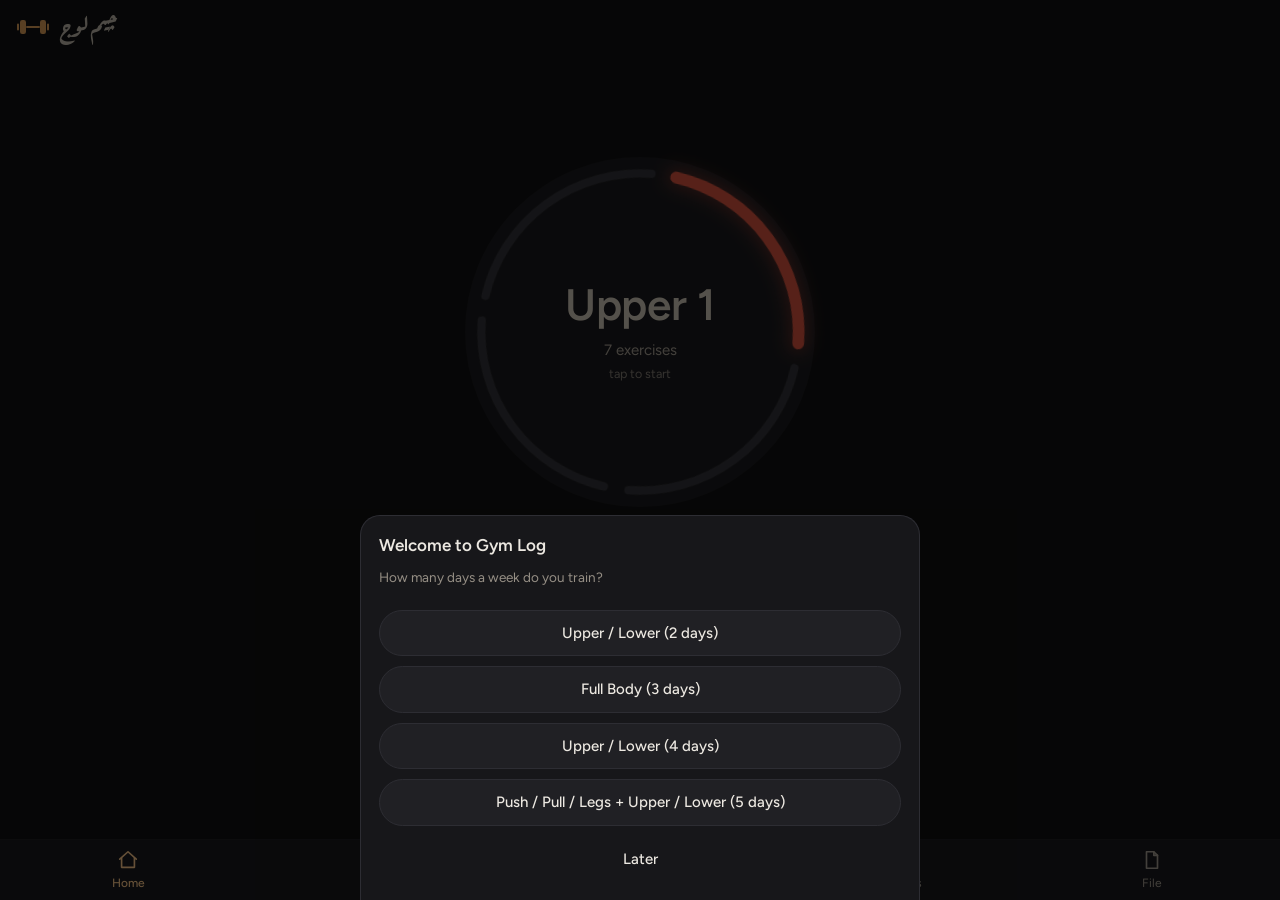
==== commit 8f463bd6: "v133: comeback screen, own programs, long-press, app guide, unified components - Full Body comeback " ====
--- a/index.html
+++ b/index.html
@@ -34,6 +34,7 @@
 <div id="toast"></div><div id="undo" role="status"><span></span><button data-u="1"></button></div>
 
 <script src="quotes.js"></script>
+<script src="guide.js"></script>
 <script src="exlib.js"></script>
 <script src="i18n.js"></script>
 <script src="app.js"></script>
--- a/app.css
+++ b/app.css
@@ -563,3 +563,238 @@
 ::selection{background:transparent}
 input,textarea,[contenteditable],[contenteditable] *{-webkit-user-select:text;user-select:text}
 input::selection,textarea::selection{background:var(--acbd)}
+
+/* v127: الأسامي الإنجليزي في الواجهة العربية بتتحاذى يمين */
+html[dir=rtl] .dr .dn2,html[dir=rtl] .pr2 .pnm,html[dir=rtl] .prow .nm{text-align:right}
+.oline{color:var(--mu)}
+
+/* v128: شاشة التمرين أهدى */
+.wnr{display:flex;align-items:center;justify-content:center;gap:4px}
+.wi{font-size:.5em;color:var(--mu);vertical-align:middle;opacity:.7}
+.wsw{width:40px;height:40px;border-radius:50%;border:1px solid var(--bd);background:none;color:var(--mu);font-size:17px;flex:none}
+.war{margin-top:-2px}
+.wpm{width:40px;height:40px;border-radius:50%;border:1px solid var(--bd);background:none;color:var(--tx2);font-size:22px;line-height:1;align-self:center;flex:none}
+.wtg{align-items:center;gap:12px}
+.cir .cix{position:absolute;top:18%;font-size:11px;font-weight:600;color:var(--mu);opacity:.8}
+.cir{position:relative}.cir:not(.on) span:not(.cix){font-size:24px}
+.wlast{cursor:pointer}
+.wcl{border:0;padding:6px 10px;min-height:36px;font-size:13px;color:var(--mu);margin-top:8px}
+.wcl.un{color:var(--badtx)}
+.rsr button{border:0;padding:4px 8px;color:var(--mu);text-decoration:underline;text-underline-offset:3px;min-height:32px}
+.rsr b{font-size:20px}
+.mnu{padding-top:10px}.mgh{font-size:12px;color:var(--mu);margin:14px 2px 4px}.mgh:first-child{margin-top:4px}
+.mrow{display:flex;align-items:center;gap:12px;width:100%;min-height:52px;padding:0 4px;background:none;border:0;border-bottom:1px solid color-mix(in srgb,var(--bd) 55%,transparent);color:var(--tx2);font:inherit;font-size:16px;text-align:start;cursor:pointer;flex-wrap:wrap}
+.mrow i{font-style:normal;width:22px;text-align:center;color:var(--mu);font-size:16px}
+.mrow small{flex-basis:100%;font-size:12.5px;color:var(--mu);margin:-12px 0 8px 34px}
+html[dir=rtl] .mrow small{margin:-12px 34px 8px 0}
+.mrow.dan{color:var(--badtx);border-bottom:0;margin-top:10px;justify-content:center}
+.mrow.sk{justify-content:center;color:var(--mu);border:0}
+#mdt{margin:8px 0}
+.rdy2{display:flex;gap:8px;margin:8px 0}.rdy2 button{flex:1;min-height:52px;border-radius:99px;border:1px solid var(--bd);background:var(--s2);color:var(--tx2);font:inherit;font-size:16px}
+.war{display:flex;align-items:center;justify-content:center;gap:6px;flex-wrap:wrap;margin-top:0}.war span{margin-inline-end:4px}
+.wic{border:0;background:none;color:var(--mu);font:inherit;font-size:12.5px;padding:4px 8px;border-radius:99px;min-height:32px}
+.wtg{direction:ltr}
+
+/* v129: الرئيسية */
+.cbq{margin-top:10px;font-size:13.5px;color:var(--mu);text-align:center;line-height:1.9}
+.cbq button{background:none;border:0;padding:2px 2px;font:inherit;color:var(--ac2);text-decoration:underline;text-underline-offset:3px;cursor:pointer}
+.prt{display:flex;align-items:center;justify-content:space-between;gap:8px;flex-wrap:wrap;margin:12px 0;padding:0;border:0;background:none;font-size:14px;color:var(--tx2)}
+.prt b{font-weight:600}.prb{display:flex;gap:6px;margin:0}.prb button{flex:none;border:1px solid var(--bd);background:none;color:var(--tx2);border-radius:99px;min-height:36px;padding:0 12px;font:inherit;font-size:13.5px}
+.dlk2{display:flex;flex-direction:column;align-items:center;gap:2px;margin-top:6px}.dlk2 .alt{width:100%}
+.cbs{display:flex;justify-content:center;align-items:center;flex-wrap:wrap;gap:4px 5px;margin-top:10px;font-size:12.5px;color:var(--mu)}.cbs span{padding:2px 9px;border-radius:99px;border:1px solid var(--bd)}.cbs span.on{border-color:var(--ac);color:var(--ac2)}.cbs span.ok{opacity:.55}.cbs i{font-style:normal;opacity:.45}
+.top{border-bottom:0}
+@media (max-height:700px){.hs .qt{display:none}.hs .orb{width:min(80vw,calc(100dvh - 330px))}}
+.on3{font-size:12.5px;color:var(--mu);opacity:.75;margin-top:-4px}
+
+/* v130: الملف والسجل والختام + توحيد الشكل */
+.swr{display:flex;align-items:center;gap:12px;width:100%;padding:12px 2px;background:none;border:0;border-bottom:1px solid color-mix(in srgb,var(--bd) 55%,transparent);color:var(--tx2);font:inherit;text-align:start;cursor:pointer}
+.swt2{flex:1;display:flex;flex-direction:column;gap:2px}.swt2 b{font-weight:600;font-size:15px}.swt2 small{font-size:12.5px;color:var(--mu)}
+.swk{flex:none;width:44px;height:26px;border-radius:99px;background:var(--s2);border:1px solid var(--bd);position:relative;transition:background .2s}
+.swk::after{content:'';position:absolute;top:3px;inset-inline-start:3px;width:18px;height:18px;border-radius:50%;background:var(--mu);transition:inset-inline-start .2s,background .2s}
+.swk.on{background:var(--acbd);border-color:var(--ac)}.swk.on::after{inset-inline-start:21px;background:var(--ac2)}
+.thseg button.on{background:var(--bg);color:var(--tx);box-shadow:none}
+.thseg{min-height:0}.thseg button{min-height:40px;padding:8px 0;font-size:14.5px}
+.fst{font-size:12px;color:var(--mu);font-weight:400;margin-inline-start:8px}
+.fsub{margin-top:14px}.fsub>summary{font-size:13.5px;color:var(--mu);padding:8px 0;cursor:pointer}.fsub .fsec{margin-top:6px}
+.wdone{justify-content:center}.wdn2{display:flex;flex-direction:column;align-items:center;gap:8px;padding:10px 16px calc(24px + env(safe-area-inset-bottom));max-width:560px;width:100%;margin:0 auto}
+.lbf{margin:0 0 10px}.lbf .psel{width:100%}
+.btn{border-radius:99px}.inp{border-radius:14px}.mbox,.sbx{border-radius:20px 20px 0 0}
+.tabs{border-top:0;box-shadow:0 -1px 0 color-mix(in srgb,var(--bd) 40%,transparent)}
+.wb{min-height:52px;font-size:22px}
+
+/* ===== v132: قوة (لون جمري واحد في لحظات قليلة) + حركة ===== */
+:root{--pw:#c24a37;--pwbd:#5a2a22}
+html[data-th=morning]{--pw:#ab3523;--pwbd:#e2b3a6}
+.orb .ar.dn{stroke:var(--ac);stroke-opacity:.55}
+.orb path.ar.cur{stroke:var(--pw)}
+.orb .ar.hl{stroke:var(--pw);stroke-width:16;stroke-opacity:.32;filter:blur(7px);pointer-events:none}
+.orb .gl{fill:none;stroke-linecap:round;pointer-events:none;animation:gl 9s linear infinite}
+.orb .g1{stroke:var(--ac2);stroke-width:10;stroke-dasharray:18 82;--o:100;opacity:.18}
+.orb .g2{stroke:#f6dcb8;stroke-width:10;stroke-dasharray:9 91;--o:91;opacity:.3}
+.orb .g3{stroke:#fff6ea;stroke-width:7;stroke-dasharray:2.5 97.5;--o:84.5;opacity:.9;filter:blur(1.2px)}
+@keyframes gl{from{stroke-dashoffset:var(--o)}to{stroke-dashoffset:calc(var(--o) - 100)}}
+#splash .sp-cu{stroke:var(--pw);filter:none}
+.wwt.earn{border-bottom-color:var(--pwbd)}
+.wwt.earn::after{color:var(--pw)}
+.wchk{background:var(--pw);color:#fff6ef}
+.orb{transition:transform .42s cubic-bezier(.22,1.25,.36,1),background .3s ease}
+.orb:active{transform:scale(.965);transition-duration:.09s}
+#sess.in{animation:sIn .28s cubic-bezier(.2,.8,.2,1)}
+@keyframes sIn{from{opacity:0;transform:translateY(14px) scale(.99)}to{opacity:1;transform:none}}
+#view.vin{animation:vin .2s ease-out}
+@keyframes vin{from{opacity:.35;transform:translateY(4px)}to{opacity:1;transform:none}}
+#modal:not([hidden]) .mbox{animation:shUp .34s cubic-bezier(.2,.8,.2,1)}
+@keyframes shUp{from{transform:translateY(28px);opacity:.6}to{transform:none;opacity:1}}
+#toast{transform:translate(-50%,10px) scale(.98);transition:opacity .22s ease,transform .32s cubic-bezier(.2,.8,.2,1);touch-action:pan-y;pointer-events:auto}
+#toast.on{transform:translate(-50%,0)}
+#toast:not(.on){pointer-events:none}
+.cir{transition:transform .3s cubic-bezier(.22,1.25,.36,1),background .2s,border-color .2s}
+.cir:active{transform:scale(.93);transition-duration:.08s}
+.cir.pop{animation:cpop .38s cubic-bezier(.22,1.25,.36,1)}
+.cir.pop::after{content:'';position:absolute;inset:-2px;border-radius:50%;animation:cring .5s ease-out forwards;pointer-events:none}
+@keyframes cpop{0%{transform:scale(.88)}55%{transform:scale(1.05)}100%{transform:none}}
+@keyframes cring{from{box-shadow:0 0 0 0 color-mix(in srgb,var(--ac) 45%,transparent)}to{box-shadow:0 0 0 14px transparent}}
+@media (prefers-reduced-motion:reduce){.orb .gl{animation:none}.orb .g1,.orb .g2{display:none}#sess.in,#view.vin,#modal .mbox,.cir.pop,.cir.pop::after{animation:none!important}}
+/* زرار الأداء النضيف رجع */
+.wcl{display:block;margin:12px auto 0;padding:8px 16px;min-height:40px;border-radius:99px;border:1px solid var(--bd);font-size:13.5px;color:var(--mu)}
+.wcl.on{border-color:var(--acbd);color:var(--ac2)}
+/* ملاحظتك تحت التمرين */
+.whint{cursor:text;border-radius:10px;padding:4px 6px;margin-inline:-6px}
+.whint:active{background:var(--s2)}
+.whint.mine{color:var(--tx);opacity:.8}
+.lmemo{display:block;padding:10px 12px;margin:2px 0 12px;border-radius:12px;background:var(--s2);font-size:14px;line-height:1.7;white-space:pre-wrap;cursor:text}
+.lmemo b{display:block;font-weight:600;font-size:12.5px;color:var(--mu);margin-bottom:2px}
+.lmemo.empty{color:var(--mu)}
+/* الجيمات */
+.gyl{border:1px solid var(--bd);border-radius:14px;margin-bottom:12px}
+.gyi{display:flex;align-items:center;gap:10px;padding:8px 12px;border-bottom:1px solid var(--bd)}
+.gyi:last-child{border-bottom:0}
+/* اختيار الأداة باين إنه قايمة */
+.lbf{position:relative}
+.lbf .psel{border:1px solid var(--bd);border-radius:12px;background:var(--s1);color:var(--tx);padding:11px 14px;padding-inline-end:40px;font-size:15px}
+.lbf::after{content:'';position:absolute;inset-inline-end:16px;top:50%;width:8px;height:8px;border-right:2px solid var(--mu);border-bottom:2px solid var(--mu);transform:translateY(-70%) rotate(45deg);pointer-events:none}
+
+/* ===== Typography v1: هادي، مقروء، قوي من غير تقل ===== */
+:root{--t1:12px;--t2:13.5px;--t3:15px;--t4:17px;--t5:22px;--t6:30px;--wb:400;--wm:500;--ws:600}
+/* العناوين: أقصى وزن 600 */
+.big{font-size:var(--t5);font-weight:var(--ws);line-height:1.3;margin:4px 0 8px}
+.hero .big{font-size:var(--t6);margin:0 0 8px}
+.stitle,.mbox h3,.gdh b,.pdn{font-size:var(--t4);font-weight:var(--ws);line-height:1.35}
+.fbig,.wdt{font-size:var(--t5);font-weight:var(--ws);line-height:1.3}
+h2{font-size:var(--t2);font-weight:var(--wm);margin:24px 4px 8px;letter-spacing:0}
+.mu,.tnote,.warn,.note-ok,.pcore,.dr .dw,.prt,.rsr{font-size:var(--t2)}
+.tag,.lgc,.rs,.sc .st,.mgh,.ct,.corec,#sess .corec{font-size:var(--t1)}
+.btn{font-size:var(--t3)}.btn.sm{font-size:var(--t2)}
+.btn.pri,.chips button.on,.thseg button,.rs.nx{font-weight:var(--ws)}
+.tabs button{font-size:var(--t1)}.tabs button.on{font-weight:var(--wm)}
+.ptabs button{font-size:var(--t3);font-weight:var(--wm)}.ptabs button.on{font-weight:var(--ws)}
+.psys{font-size:var(--t4);font-weight:var(--ws)}
+.fsec>summary{font-size:var(--t3);font-weight:var(--ws);padding:16px 4px}
+.lbx summary .nm,.prow .nm,.swt2 b,.cbh b{font-weight:var(--ws)}
+.dsec b,.coreline,.pmsg,.sstag{font-size:var(--t1);font-weight:var(--wm)}
+.cyb{font-weight:var(--ws)}
+/* قوائم البرنامج */
+.pr2>summary,.pr2b{gap:12px;padding:12px 4px}
+.pr2 .pnm{font-size:var(--t3);font-weight:var(--ws);line-height:1.35}
+.pr2 .mu{font-size:var(--t2);line-height:1.5;margin-top:2px}
+.pno{font-weight:var(--wm)}.pno.cr{font-weight:var(--ws)}
+/* ===== تبويب التمارين: الجروب عنوان هادي والتمارين متداخلة تحته ===== */
+.lgrp>summary{padding:16px 4px;gap:8px;font-size:var(--t4);font-weight:var(--ws);line-height:1.35;color:var(--tx)}
+.lgrp>summary b{font-weight:inherit}
+.lgc{font-weight:var(--wb);color:var(--mu);padding:2px 8px}
+.lgrp[open]>summary{padding-bottom:8px}
+.lgrp .lbn{border-bottom-color:color-mix(in srgb,var(--bd) 55%,transparent)}
+.lgrp .lbn:last-child{border-bottom:0;margin-bottom:8px}
+.lgrp .lbn>summary{padding-block:12px;padding-inline:16px 4px}
+.lgrp .lbn .pnm{font-size:var(--t3);font-weight:var(--wm);color:var(--tx2)}
+.lgrp .lbn[open] .pnm{color:var(--tx);font-weight:var(--ws)}
+.lgrp .lbn .mu{font-size:var(--t2);margin-top:2px}
+.lbn .lbody{padding-block:0 16px;padding-inline:16px 4px}
+.howto{font-size:var(--t3);line-height:1.8;padding:12px 16px}
+/* الجلسة */
+#sess .exname{font-size:var(--t4);font-weight:var(--ws)}
+.wwt{font-weight:700}
+.scell .inp,.wrow .wi{font-weight:700}
+#sess .tnote{font-size:var(--t2);line-height:1.7}
+
+.lgrp>.pr2{margin-inline-start:10px;border-inline-start:2px solid var(--bd)}
+.lgrp[open]>summary{color:var(--ac2)}
+.mrow small{margin:-12px 0 8px;margin-inline-start:34px}
+/* v133: شاشة الرجوع المقترحة */
+.cbpl{border:1px solid var(--bd);border-radius:14px;overflow:hidden}
+.cbpr{display:flex;align-items:center;gap:10px;padding:10px 12px;border-bottom:1px solid var(--bd);font-size:var(--t3,15px)}
+.cbpr:last-child{border-bottom:0}
+.cbpr b{min-width:56px;text-align:end;font-weight:600;color:var(--ac2)}
+.cbc{font-style:normal;color:var(--pw);font-size:12px}
+.sysb{display:flex;flex-direction:column;gap:6px}
+/* v133: الدوسة المطوّلة والدليل */
+[data-lp]{-webkit-touch-callout:none}
+.gdbtn{display:flex;align-items:center;gap:12px;width:100%;padding:14px 14px;margin:0 0 16px;border:1px solid var(--bd);border-radius:16px;background:var(--s1);color:var(--tx);font:inherit;font-size:var(--t3,15px);text-align:start;cursor:pointer}
+.gdbtn>i{font-style:normal;width:30px;height:30px;border-radius:50%;display:grid;place-items:center;background:var(--s2);color:var(--ac2);font-weight:600}
+.gdbtn small{display:block;color:var(--mu);font-size:var(--t1,12px);margin-top:2px}
+html[dir=ltr] .gdbtn .pchev{transform:scaleX(-1)}
+.gdh2{display:flex;align-items:center;gap:10px;margin-bottom:10px}.gdh2 h3{flex:1;margin:0}
+.gdl{flex:0 0 auto}.gdl button{padding:6px 12px;font-size:13px}
+.gdb{max-height:58vh;overflow-y:auto;line-height:1.85;font-size:var(--t3,15px)}
+.gdb section{padding:10px 0;border-bottom:1px solid var(--bd)}.gdb section:last-child{border-bottom:0}
+.gdb b{display:block;font-weight:600;color:var(--ac2);margin-bottom:4px}
+.gdb div{white-space:pre-wrap}
+/* ===== v133: نظام مكونات موحد (زرار، شيبس، قوائم، شيتات، توست) ===== */
+:root{--r-s:12px;--r-m:14px;--r-l:20px;--r-p:99px;--rad:var(--r-m);--radb:var(--r-p);--hit:44px;
+--dv:color-mix(in srgb,var(--bd) 55%,transparent);--scrim:rgba(0,0,0,.55);
+--ring:0 0 0 3px color-mix(in srgb,var(--ac) 22%,transparent);--tsh:0 8px 24px rgba(0,0,0,.35);
+--chev:url("data:image/svg+xml,%3Csvg xmlns='http://www.w3.org/2000/svg' viewBox='0 0 24 24'%3E%3Cpath d='M6 9l6 6 6-6' fill='none' stroke='%23000' stroke-width='2' stroke-linecap='round' stroke-linejoin='round'/%3E%3C/svg%3E");
+--chevimg:url("data:image/svg+xml,%3Csvg xmlns='http://www.w3.org/2000/svg' viewBox='0 0 24 24'%3E%3Cpath d='M6 9l6 6 6-6' fill='none' stroke='%23968f85' stroke-width='2' stroke-linecap='round' stroke-linejoin='round'/%3E%3C/svg%3E")}
+html[data-th=morning]{--tsh:0 8px 24px rgba(60,40,10,.14);--scrim:rgba(30,20,10,.38);
+--chevimg:url("data:image/svg+xml,%3Csvg xmlns='http://www.w3.org/2000/svg' viewBox='0 0 24 24'%3E%3Cpath d='M6 9l6 6 6-6' fill='none' stroke='%23675e52' stroke-width='2' stroke-linecap='round' stroke-linejoin='round'/%3E%3C/svg%3E")}
+body{font-variant-emoji:text}
+
+/* 1) الزراير: 3 مستويات بس — أساسي (مليان) / ثانوي (سطح) / نصّي */
+.btn,#ask .abt button,.rdy2 button{border-radius:var(--r-p);min-height:var(--hit);font-weight:var(--wm)}
+#ask .abt button,.rdy2 button{min-height:48px}
+.btn.pri,#ask .abt .ok{font-weight:var(--ws)}
+.ptxt,.plink,.rsr button,.wlinks button,.pkx button,.wic{background:none;border:0;min-height:var(--hit);padding:0 8px;font:inherit;font-size:var(--t2);font-weight:var(--wm);text-decoration:none;display:inline-flex;align-items:center;gap:6px}
+.ptxt,.plink{color:var(--ac2)}
+.rsr button,.wlinks button,.pkx button,.wic{color:var(--mu)}
+
+/* 2) الشيبس/الحبوب: شكل واحد، والمختار ناعم مش مليان */
+.chips button,.wrir button,.gyr button,.stp button,.prb button,.rdy button,.mini,.cl,.wcl,#undo button{border-radius:var(--r-p);border:1px solid var(--bd);background:transparent;color:var(--tx2);min-height:36px;padding:0 14px;font:inherit;font-size:var(--t2);font-weight:var(--wm);display:inline-flex;align-items:center;justify-content:center;gap:6px}
+.wcl{display:flex;width:max-content;margin-inline:auto}
+.chips button.on,.wrir button.on,.gyr button.on,.stp button.on,.mini.on,#sess .mini.fill,.wcl.on{background:var(--acbg);border-color:var(--acbd);color:var(--ac2);font-weight:var(--ws)}
+.cl.on{background:var(--okbg);border-color:var(--okbd);color:var(--oktx)}
+.wcl.un{border-color:color-mix(in srgb,var(--bad) 40%,var(--bd));color:var(--badtx)}
+
+/* 3) زراير الأيقونة: دواير 40 بنفس الإطار */
+.icb,.wsw,.wpm,.pws button{width:40px;height:40px;border-radius:50%;border:1px solid var(--bd);background:transparent;color:var(--tx2);display:inline-flex;align-items:center;justify-content:center;padding:0;font-size:18px;line-height:1;flex:none}
+
+/* 4) الخانات والقوايم المنسدلة: نفس الصندوق + سهم واحد */
+.inp{border-radius:var(--r-m)}
+.inp:focus,.psel:focus-visible{border-color:var(--ac);box-shadow:var(--ring)}
+select.inp,.psel,.lbf .psel{appearance:none;-webkit-appearance:none;background:var(--s1) var(--chevimg) no-repeat left 14px center/16px;border:1px solid var(--bd);border-radius:var(--r-m);color:var(--tx);min-height:var(--hit);padding:0 14px;padding-inline-end:40px;font-size:var(--t3);cursor:pointer}
+html[dir=ltr] select.inp,html[dir=ltr] .psel,html[dir=ltr] .lbf .psel{background-position:right 14px center}
+.lbf::after{display:none}
+.lsearch:has(.psel){border-bottom:0;padding:0;margin-bottom:8px}
+.lsearch:has(.psel) .pchev{display:none}
+
+/* 5) الصفوف: فاصل واحد هادي + سهم واحد (بدل ⌄ ▾ ▴) */
+.prow,.pr2,.dr,.xr,.swr,.lbx,.fsec,.lgrp{border-bottom-color:var(--dv)}
+.pchev{font-size:0;width:16px;height:16px;display:inline-block;flex:none;background:currentColor;color:var(--mu);-webkit-mask:var(--chev) center/16px no-repeat;mask:var(--chev) center/16px no-repeat;transition:transform .25s cubic-bezier(.2,.8,.2,1)}
+.dtl>summary::after,.lbx summary::after,.lbx[open] summary::after{content:'';display:inline-block;width:14px;height:14px;vertical-align:-2px;margin-inline-start:6px;background:currentColor;-webkit-mask:var(--chev) center/14px no-repeat;mask:var(--chev) center/14px no-repeat;transition:transform .25s}
+.dtl[open]>summary::after{content:'';transform:rotate(180deg)}
+.lbx[open] summary::after{transform:rotate(180deg)}
+
+/* 6) الكروت والأسطح الداخلية: مقياس زوايا واحد */
+.card,.cbh,.gyl,.sysopt,.bkn{border-radius:var(--r-m)}
+.lmemo,.howto,.tnote,.warn,.note-ok,.cbn,.pmsg{border-radius:var(--r-s)}
+
+/* 7) الشيتات والحوارات: خلفية واحدة وعرض واحد */
+#modal,.sbk,#ask{background:var(--scrim)}
+.mbox,.sbx{max-width:560px;border-radius:var(--r-l) var(--r-l) 0 0;border-bottom:0;padding:18px 18px calc(18px + env(safe-area-inset-bottom))}
+#ask .abx{border-radius:var(--r-l)}
+
+/* 8) التوست والتراجع: نفس الكبسولة */
+#toast,#undo{background:var(--s2);border:1px solid var(--bd);border-radius:var(--r-m);font-size:var(--t2);color:var(--tx2);line-height:1.6;box-shadow:var(--tsh)}
+#undo button{border-color:var(--acbd);color:var(--ac2)}
+
+/* 9) الحالة الفاضية */
+.empty{padding:40px 16px;font-size:var(--t2);line-height:1.8;color:var(--mu)}
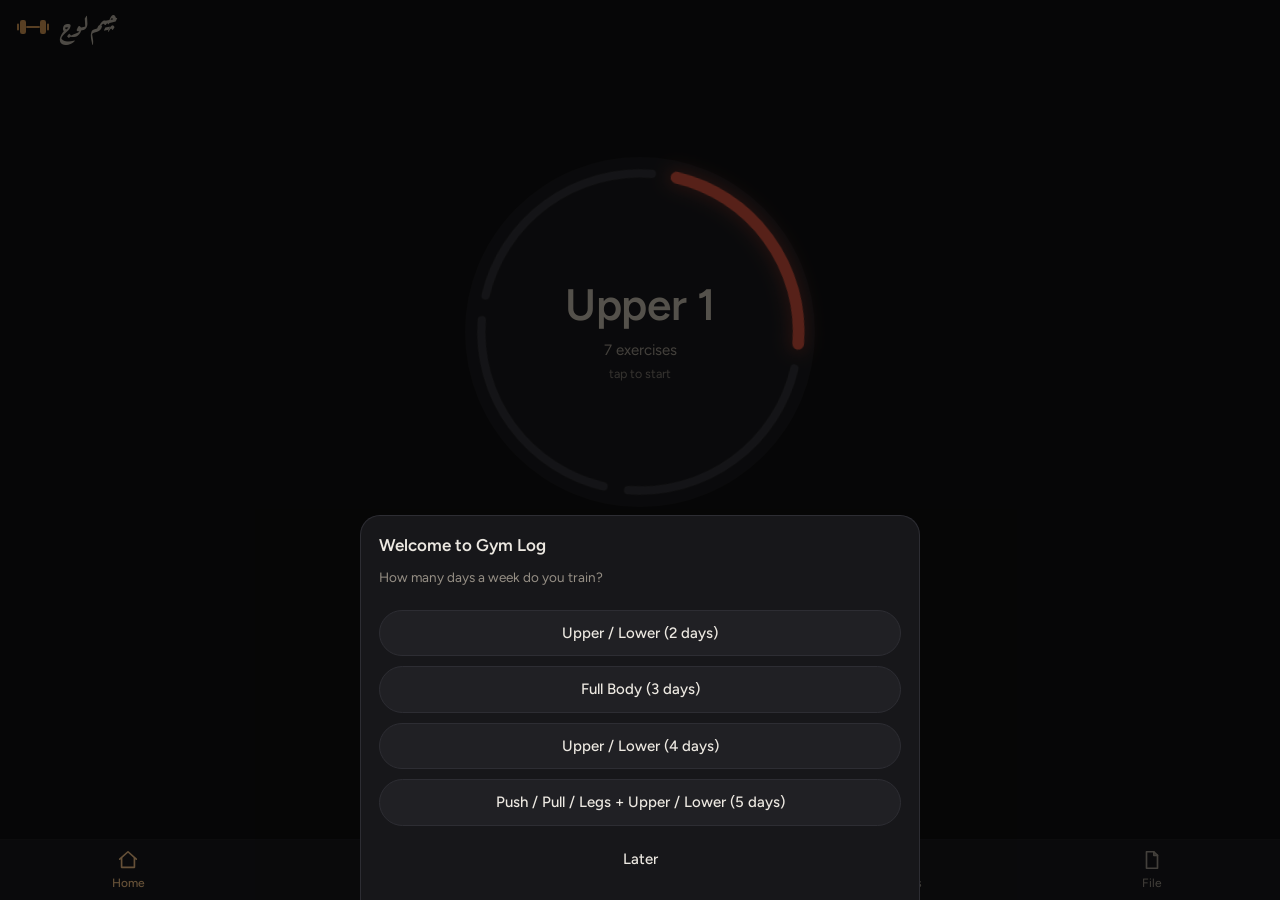
==== commit f5eccf7f: "v139 data safety: sync never overwrites (reads, decrypts and merges remote sessions by id with tombs" ====
--- a/index.html
+++ b/index.html
@@ -5,18 +5,18 @@
 <meta name="viewport" content="width=device-width,initial-scale=1,viewport-fit=cover">
 <meta name="theme-color" content="#0e0e0f">
 <meta name="robots" content="noindex,nofollow">
+<meta http-equiv="Content-Security-Policy" content="default-src 'self'; script-src 'self'; style-src 'self' 'unsafe-inline'; img-src 'self' data: blob:; font-src 'self'; connect-src 'self' blob: https://api.github.com; worker-src 'self'; manifest-src 'self'; media-src 'self' blob:; object-src 'none'; base-uri 'none'; form-action 'none'">
 <link rel="manifest" href="manifest.webmanifest">
 <link rel="icon" type="image/png" sizes="48x48" href="favicon-48.png">
 <link rel="icon" type="image/png" sizes="192x192" href="icon-192.png">
 <link rel="apple-touch-icon" href="apple-touch-icon.png">
 <title>چيم لوج</title>
+<script src="theme.js"></script>
 <link rel="stylesheet" href="app.css">
 </head>
 <body>
 <div id="splash" aria-hidden="true"><div class="sp-in"><svg class="sp-r" viewBox="0 0 512 512"><defs><linearGradient id="spcu" x1="0" y1="0" x2="1" y2="1"><stop offset="0" style="stop-color:var(--ac2)"/><stop offset="1" style="stop-color:var(--ac)"/></linearGradient></defs><path class="sp-a sp-dn" style="--i:0" pathLength="1" d="M268.3 80.4A176 176 0 0 1 431.6 243.7"/><path class="sp-a sp-dn" style="--i:1" pathLength="1" d="M431.6 268.3A176 176 0 0 1 268.3 431.6"/><path class="sp-a sp-cu" style="--i:2" pathLength="1" d="M243.7 431.6A176 176 0 0 1 80.4 268.3"/><path class="sp-a sp-pd" style="--i:3" pathLength="1" d="M80.4 243.7A176 176 0 0 1 243.7 80.4"/><g transform="translate(131.70,289.47) scale(0.10024)"><path class="sp-n" d="M465 -56 399 -119Q395 -123 390 -122Q384 -121 381 -117Q362 -92 342 -68Q323 -44 303 -19Q297 -11 304 -4L371 59Q375 63 380 62Q385 62 388 58Q398 46 402 40Q407 33 412 27Q417 21 427 9Q437 -3 447 -15Q457 -27 467 -40Q472 -49 465 -56Z M238 -362V-361Q231 -371 226 -380Q220 -390 215 -402Q220 -405 228 -408Q237 -410 247 -412Q260 -415 278 -418Q296 -421 314 -421Q353 -421 365 -399Q340 -377 313 -360L262 -324Q257 -334 250 -344Q244 -353 238 -362ZM630 153Q625 153 616 156Q560 170 492 182Q423 194 354 194Q350 194 348 194Q347 194 342 194Q167 194 77 93Q72 87 68 79Q64 71 64 61Q64 43 73 24Q99 -32 140 -79Q182 -126 225 -165V-164L255 -192Q266 -203 278 -212Q289 -221 299 -231Q327 -256 355 -282Q383 -308 405 -339Q420 -359 431 -386Q442 -414 452 -444Q462 -471 462 -494Q462 -536 424 -553Q390 -567 350 -567Q306 -567 266 -555Q226 -543 204 -528Q151 -490 133 -398H134Q132 -387 130 -376Q128 -366 128 -353Q128 -295 165 -247Q141 -224 112 -183Q83 -142 56 -90Q28 -39 10 16Q-7 70 -7 119Q-7 192 23 240Q53 289 102 314Q134 329 171 338Q208 348 253 348Q321 348 376 332Q431 317 480 294Q580 247 640 175Q644 171 644 166Q644 153 630 153Z M744 -266V-267Q762 -245 806 -245Q822 -245 835 -248Q837 -244 838 -241Q838 -240 838 -238Q838 -237 838 -235Q838 -234 838 -234Q839 -233 839 -233V-232Q812 -202 771 -185Q688 -151 602 -118Q516 -85 440 -43Q431 -37 431 -25Q431 -10 447 -8Q476 -6 506 -3Q536 0 566 0Q570 0 571 0Q572 0 576 0Q601 0 623 -2Q645 -4 667 -8Q717 -18 759 -46Q801 -75 834 -114Q868 -152 890 -193Q905 -222 916 -258Q927 -293 928 -333V-339Q928 -408 880 -457Q873 -464 862 -471Q850 -478 836 -478Q823 -478 810 -465Q792 -445 780 -420Q768 -396 756 -370Q749 -356 740 -338Q730 -319 730 -301Q730 -289 734 -281Q738 -273 744 -266Z M1091 -454Q1045 -435 996 -426Q947 -417 888 -407Q880 -405 878 -397L857 -277L864 -268Q908 -279 941 -286Q974 -294 996 -299Q1018 -304 1030 -308Q1042 -311 1044 -312Q1092 -338 1126 -380Q1160 -423 1175 -481Q1186 -520 1186 -572Q1186 -575 1186 -576Q1186 -578 1186 -581Q1186 -583 1186 -585Q1186 -587 1186 -589L1168 -911Q1168 -919 1160 -922Q1152 -925 1147 -917L1073 -800Q1078 -709 1084 -626Q1090 -544 1091 -454Z  M1819 -458Q1824 -487 1808 -499Q1792 -511 1759 -511Q1755 -511 1754 -511Q1752 -511 1748 -511Q1721 -511 1704 -506Q1686 -504 1673 -490Q1666 -483 1659 -472Q1652 -461 1645 -446L1611 -370Q1582 -361 1552 -353Q1522 -345 1494 -335Q1455 -322 1427 -306Q1399 -291 1377 -258Q1360 -218 1348 -167Q1336 -116 1336 -60Q1337 -4 1344 46Q1350 96 1361 143Q1372 189 1382 238Q1391 286 1398 337Q1399 347 1408 347Q1418 347 1421 339Q1430 308 1434 276Q1438 245 1438 211Q1438 194 1437 176Q1436 159 1434 143L1394 -110Q1393 -113 1393 -116Q1393 -118 1393 -120Q1393 -121 1393 -122Q1393 -137 1402 -146Q1428 -169 1464 -184Q1499 -199 1539 -207Q1605 -221 1664 -252Q1722 -282 1760 -324Q1783 -350 1796 -384Q1810 -417 1819 -458Z M2090 -336 2147 -449Q2152 -457 2147 -462Q2142 -468 2135 -466Q2090 -457 2044 -448Q1999 -440 1952 -432Q1950 -431 1947 -430Q1944 -428 1943 -426L1887 -312Q1883 -305 1888 -300Q1892 -294 1899 -295Q1945 -303 1990 -312Q2036 -321 2082 -329Q2088 -332 2090 -336Z M1910 -737Q1877 -737 1852 -720Q1826 -704 1806 -685Q1769 -650 1736 -601Q1703 -552 1677 -505Q1674 -499 1668 -490Q1663 -480 1662 -472Q1662 -464 1671 -461L1700 -453Q1708 -451 1712 -458Q1739 -497 1778 -536Q1796 -555 1816 -569Q1835 -583 1857 -590V-589Q1861 -591 1864 -592Q1868 -593 1872 -593Q1889 -593 1901 -568Q1910 -539 1947 -540L1953 -541L1965 -544Q1970 -546 1973 -551L2034 -681Q2037 -689 2032 -694Q2028 -699 2021 -698L1992 -693Q1978 -710 1958 -724Q1939 -737 1910 -737Z M2372 -433V-443Q2360 -466 2338 -490Q2316 -514 2287 -514Q2279 -514 2270 -510Q2261 -507 2253 -502Q2235 -489 2219 -472Q2203 -456 2189 -438Q2164 -403 2140 -364Q2116 -326 2096 -287L2095 -283V-241Q2095 -232 2103 -230Q2114 -227 2119 -236Q2124 -246 2128 -253Q2142 -276 2156 -302Q2171 -327 2189 -346V-345Q2197 -354 2208 -362Q2218 -371 2231 -372H2233Q2245 -372 2253 -356Q2261 -341 2266 -330Q2268 -324 2273 -318Q2278 -313 2285 -313Q2291 -313 2294 -316Q2297 -318 2301 -322Q2321 -348 2340 -376Q2358 -403 2372 -433Z M2259 -797Q2269 -797 2280 -789Q2290 -781 2297 -770Q2304 -760 2310 -747L2200 -726Q2204 -735 2208 -744Q2212 -752 2216 -760Q2221 -770 2233 -784Q2245 -797 2259 -797ZM1971 -678 1950 -559Q1949 -553 1954 -548Q1958 -544 1964 -545Q1984 -549 2010 -555Q2036 -561 2057 -565Q2059 -565 2061 -566Q2067 -567 2070 -568Q2072 -568 2078 -569Q2083 -570 2086 -571Q2090 -572 2094 -573L2091 -557V-558Q2090 -556 2090 -554Q2090 -553 2090 -552Q2090 -552 2090 -551Q2090 -533 2108 -533Q2109 -533 2110 -533Q2110 -533 2111 -533Q2122 -533 2130 -544Q2137 -554 2139 -566Q2141 -571 2142 -576Q2143 -582 2144 -586Q2213 -603 2282 -618Q2351 -634 2417 -654Q2418 -655 2420 -658Q2423 -660 2424 -661L2486 -794Q2489 -802 2484 -808Q2478 -813 2470 -809Q2465 -806 2460 -805Q2455 -804 2450 -804Q2440 -804 2431 -813Q2423 -840 2410 -868Q2396 -897 2374 -916Q2351 -936 2317 -936Q2295 -936 2275 -922Q2240 -899 2216 -861Q2195 -830 2178 -793Q2162 -756 2148 -719Q2105 -711 2066 -704Q2027 -697 1983 -689H1985H1983Q1979 -689 1976 -686Q1972 -682 1971 -678Z"/></g></svg><div class="sp-sig">AHMED MAHER</div></div></div>
-<script>(function(){var sp=document.getElementById('splash');window.__spTpl=sp.outerHTML;var k='gl_seen',t=0;try{t=+localStorage.getItem(k)||0}catch(e){}
-if(t&&Date.now()-t<72e5){sp.remove();return}
-sp.classList.add('on');setTimeout(function(){sp.classList.add('out');setTimeout(function(){sp.remove()},520)},1150)})()</script>
+<script src="splash.js"></script>
 <header class="top">
   <div class="brand" id="brand"></div>
   <button class="btn sm pri" id="updBtn" hidden></button>
--- a/app.css
+++ b/app.css
@@ -271,7 +271,6 @@
 .cr .crf{display:inline-flex;align-items:center;justify-content:center;gap:10px;min-width:210px;min-height:48px;padding:0 22px;border:1px solid var(--ac);border-radius:99px;color:var(--ac2);text-decoration:none;font-size:15px;letter-spacing:.08em;-webkit-tap-highlight-color:transparent}
 .cr .crf:active{background:color-mix(in srgb,var(--tx) 8%,transparent)}
 .cr .crv{margin-top:22px;font-size:11px;letter-spacing:.12em;color:var(--mu);opacity:.7}
-.cr .crv span{text-decoration:underline;cursor:pointer;padding:6px 4px}
 /* v87: شاشة البداية — أول فتح أو بعد ساعتين غياب */
 #splash{position:fixed;inset:0;z-index:99;background:radial-gradient(circle at 50% 44%,var(--hero) 0,var(--bg) 55%,var(--bg) 100%);display:none;align-items:center;justify-content:center;transition:opacity .5s ease}
 #splash.on{display:flex}#splash.out{opacity:0;pointer-events:none}
@@ -360,6 +359,10 @@
 #ask.on .abx{transform:none}
 #ask .atx{font-size:16px;line-height:1.75;color:var(--tx2);margin:0 4px 18px}
 #ask .abt{display:flex;gap:10px}
+#ask .atx{white-space:pre-line}
+#ask .abx{max-height:calc(100dvh - 48px);overflow-y:auto}
+#ask .abt.a3{flex-direction:column}
+#ask .abt.a3 button{flex:none}
 #ask .abt button{flex:1;min-height:48px;border-radius:14px;font:inherit;font-size:15px;font-weight:600;cursor:pointer;border:1px solid var(--bd);background:var(--s2);color:var(--tx2)}
 #ask .abt .ok{background:var(--ac);border-color:var(--ac);color:var(--onac,#111)}
 #ask .abt .ok.dg{background:transparent;border-color:var(--badtx);color:var(--badtx)}
@@ -798,3 +801,44 @@
 
 /* 9) الحالة الفاضية */
 .empty{padding:40px 16px;font-size:var(--t2);line-height:1.8;color:var(--mu)}
+/* ===== v134: لوحة اختيار وتقويم بنفس الثيم بدل قوايم أندرويد ===== */
+.xhid{display:none!important}
+.xsel{display:flex;align-items:center;gap:8px;text-align:start;cursor:pointer;-webkit-tap-highlight-color:transparent}
+.xsel span{flex:1;min-width:0;overflow:hidden;text-overflow:ellipsis;white-space:nowrap}
+.xsel i{flex:none;font-style:normal;color:var(--mu);font-size:15px;line-height:1}
+.xsel.inp{color:var(--tx)}
+#xp{position:fixed;inset:0;z-index:95;display:flex;align-items:flex-end;justify-content:center;background:rgba(0,0,0,.5);opacity:0;transition:opacity .18s ease}
+#xp.on{opacity:1}
+#xp .xpb{width:100%;max-width:480px;max-height:78dvh;display:flex;flex-direction:column;background:var(--s1);border:1px solid var(--bd);border-bottom:0;border-radius:22px 22px 0 0;padding:10px 14px calc(14px + env(safe-area-inset-bottom));transform:translateY(24px);transition:transform .24s cubic-bezier(.2,.8,.2,1)}
+#xp.on .xpb{transform:none}
+#xp .xpb::before{content:'';display:block;width:38px;height:4px;border-radius:9px;background:var(--bd);margin:2px auto 10px}
+.xpt{font-size:14px;color:var(--mu);text-align:center;margin:0 6px 8px}
+.xpl{overflow-y:auto;overscroll-behavior:contain;-webkit-overflow-scrolling:touch}
+.xpg{font-size:12.5px;color:var(--mu);padding:14px 8px 4px;letter-spacing:.02em}
+.xpo{display:flex;align-items:center;gap:10px;width:100%;min-height:50px;padding:10px 12px;margin:2px 0;border:0;border-radius:14px;background:none;color:var(--tx2);font-size:16px;text-align:start;cursor:pointer;-webkit-tap-highlight-color:transparent}
+.xpo span{flex:1;min-width:0}
+.xpo i{font-style:normal;color:var(--ac2);opacity:0}
+.xpo.on{background:var(--s2);color:var(--tx)}
+.xpo.on i{opacity:1}
+.xpo:active{background:var(--s2)}
+.xpo:disabled{opacity:.4}
+.xcal{padding:0 4px}
+.xch{display:flex;align-items:center;justify-content:space-between;margin:0 0 8px}
+.xch b{font-weight:600;font-size:16px;color:var(--tx)}
+.xcn{width:44px;height:44px;border-radius:50%;border:1px solid var(--bd);background:none;color:var(--tx2);font-size:20px;line-height:1;cursor:pointer}
+.xcw,.xcg{display:grid;grid-template-columns:repeat(7,1fr);gap:4px;text-align:center}
+.xcw span{font-size:12px;color:var(--mu);padding:4px 0}
+.xd{aspect-ratio:1;max-height:46px;border:0;border-radius:50%;background:none;color:var(--tx2);font-size:15px;font-family:var(--fnum);cursor:pointer;-webkit-tap-highlight-color:transparent}
+.xd.td{box-shadow:inset 0 0 0 1px var(--acbd);color:var(--ac2)}
+.xd.on{background:var(--ac);color:var(--onac)}
+.xd:disabled{opacity:.28}
+.xct{display:block;margin:12px auto 2px;padding:10px 22px;min-height:44px;border-radius:99px;border:1px solid var(--bd);background:none;color:var(--tx2);font-size:14px;cursor:pointer}
+/* v134: الدايرة لما تكون حلقة واحدة: ذيل جمري واضح بيلف حواليها (الحلقة نفسها خافتة، فالحركة باينة) */
+.orb circle.ar.cur.one{stroke:var(--pw);stroke-opacity:.2;stroke-width:9}
+.orb .cmt{transform-origin:150px 150px;transform-box:view-box;animation:cmt 7s linear infinite;pointer-events:none}
+.orb .ct{fill:none;stroke:var(--pw);stroke-width:10;stroke-linecap:butt}
+.orb .ch{fill:none;stroke:#fff3e6;stroke-width:7;stroke-linecap:round;filter:blur(1px);opacity:.95}
+html[data-th=morning] .orb .ch{stroke:#fff;opacity:1}
+@keyframes cmt{to{transform:rotate(360deg)}}
+@media (prefers-reduced-motion:reduce){.orb .cmt{animation:none}}
+.cbq .cbgo2{text-decoration:none;font-weight:600;color:var(--ac2);white-space:nowrap}
